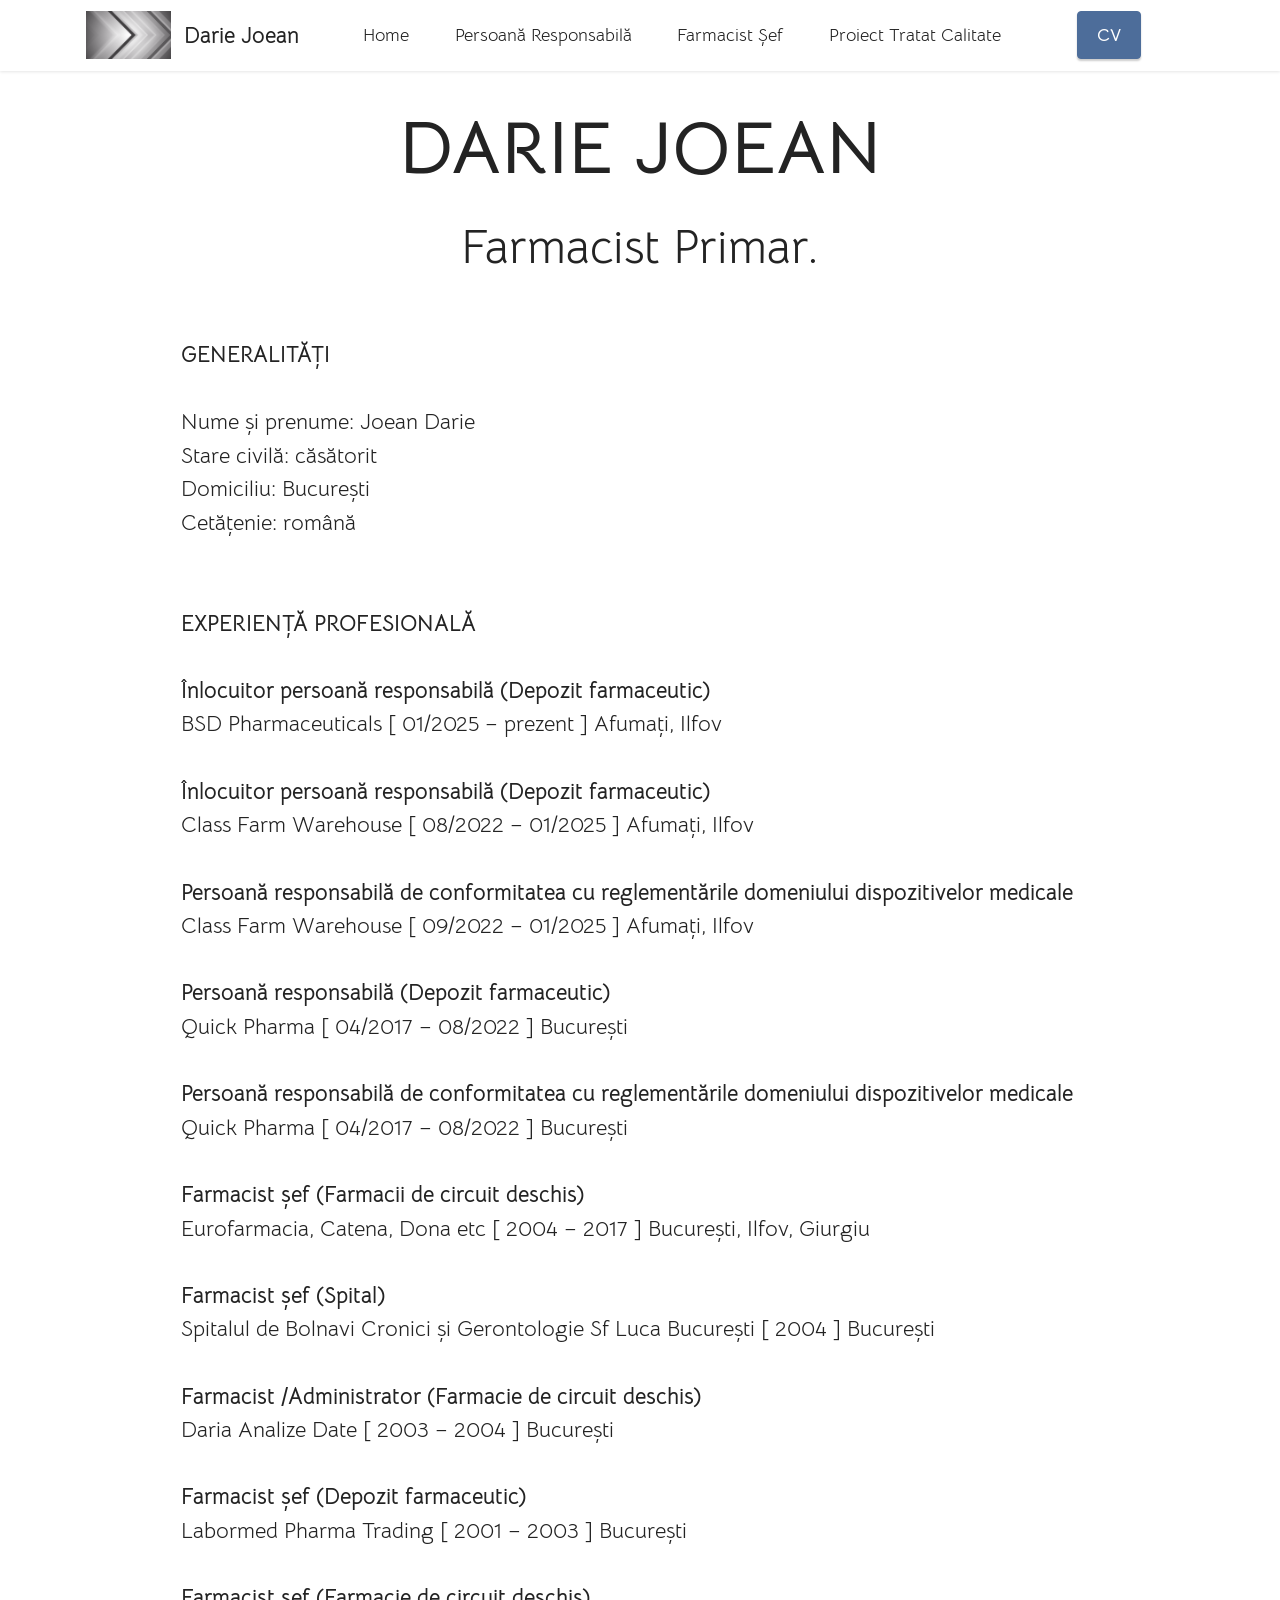
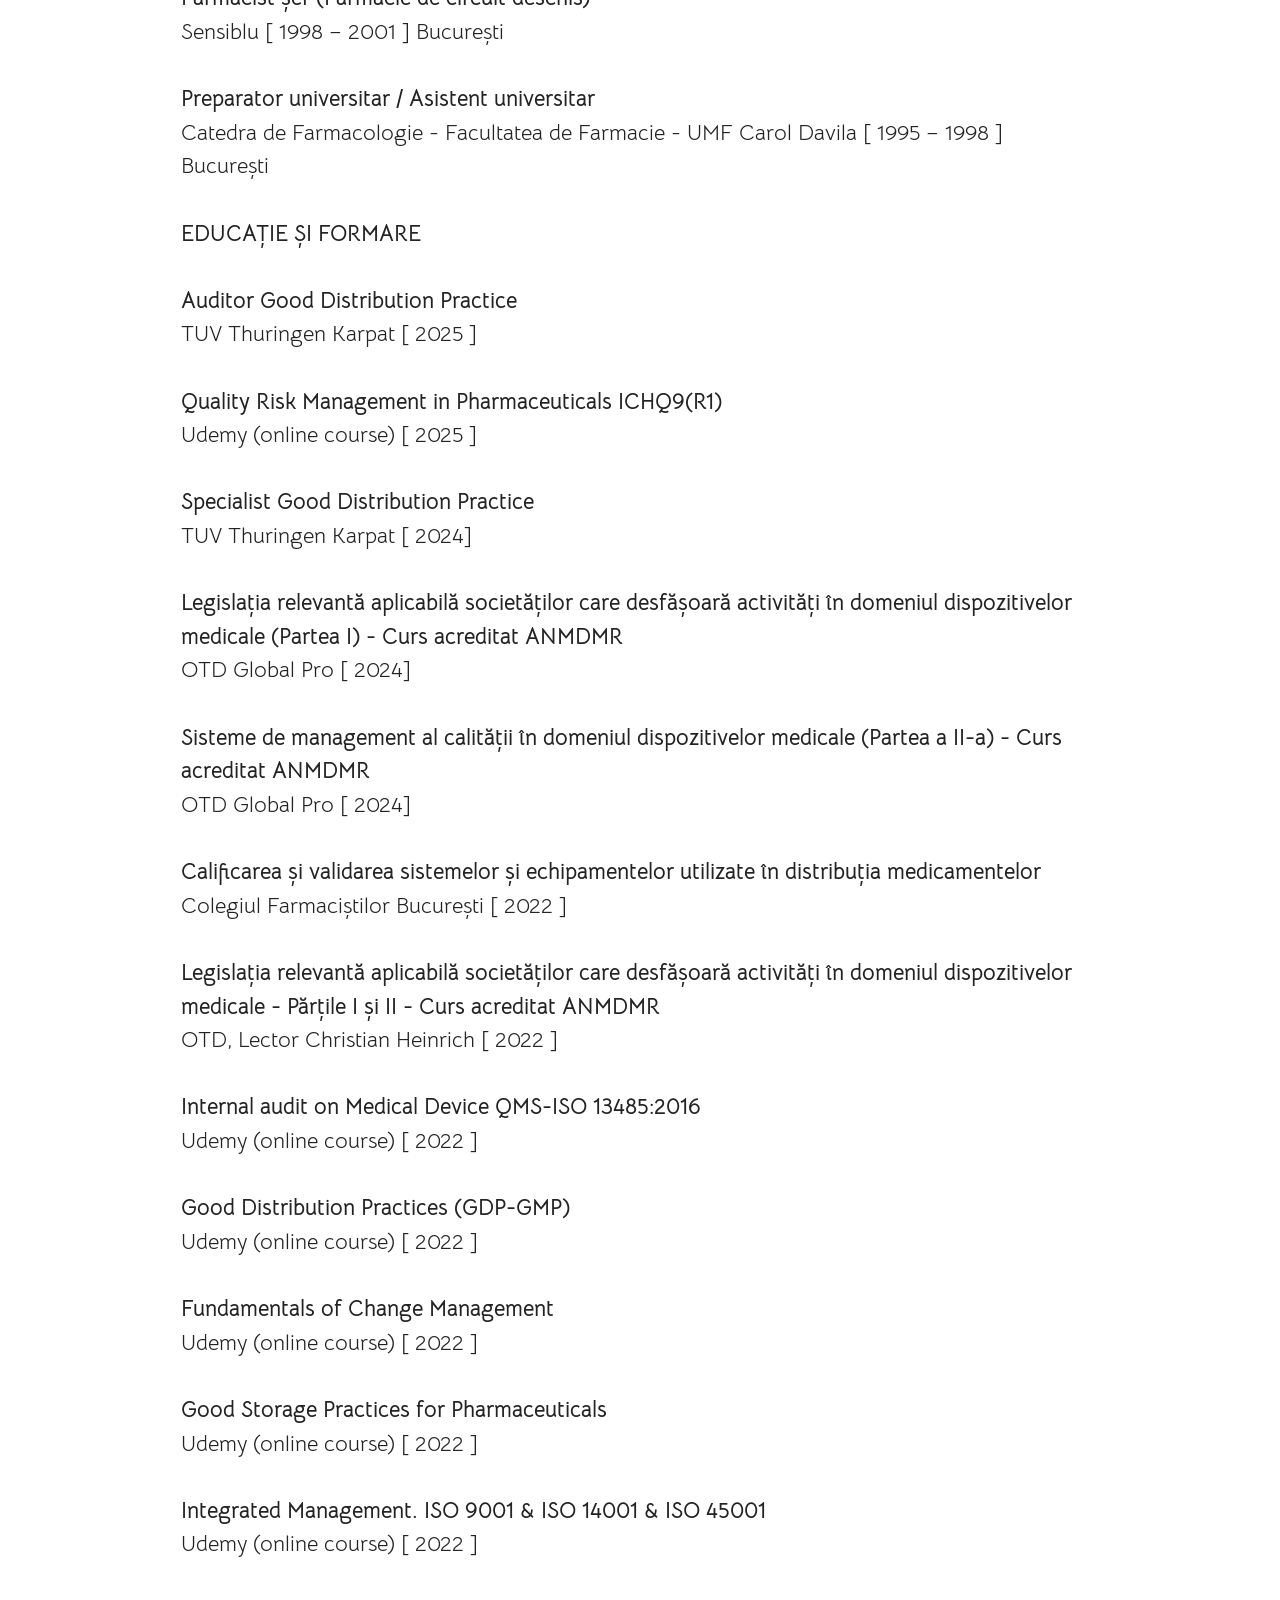
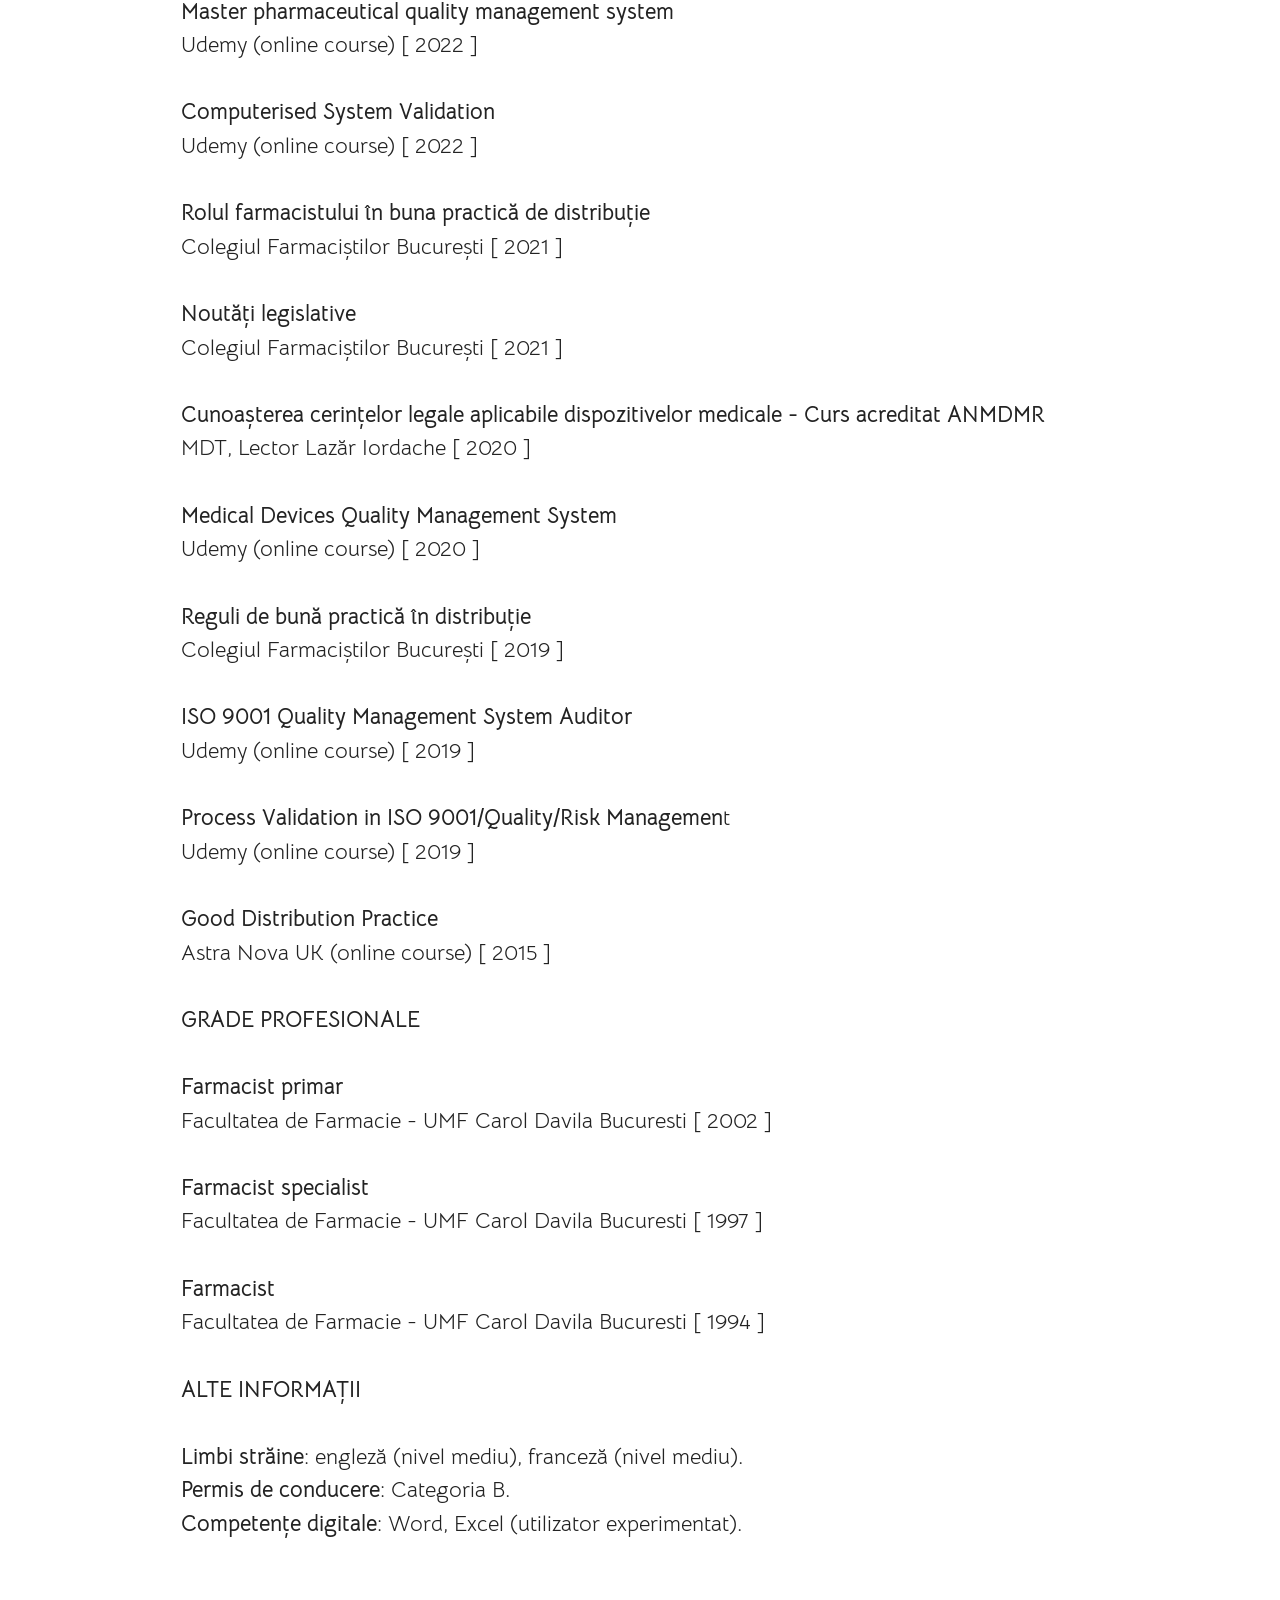
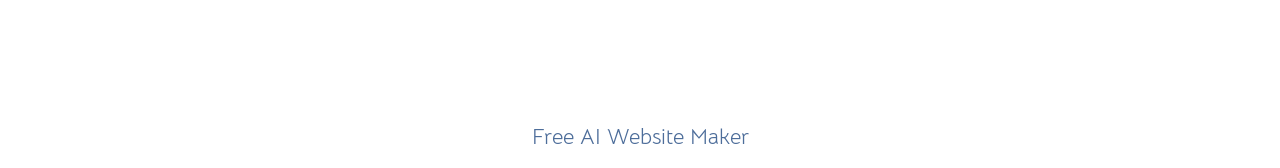
==== page1.html @ 4b8b5a0a "First First" ====
<!DOCTYPE html>
<html  >
<head>
  <!-- Site made with Mobirise Website Builder v6.1.12, https://mobirise.com -->
  <meta charset="UTF-8">
  <meta http-equiv="X-UA-Compatible" content="IE=edge">
  <meta name="generator" content="Mobirise v6.1.12, mobirise.com">
  <meta name="viewport" content="width=device-width, initial-scale=1, minimum-scale=1">
  <link rel="shortcut icon" href="assets/images/mbr-96x54.png" type="image/x-icon">
  <meta name="description" content="">
  
  
  <title>CV</title>
  <link rel="stylesheet" href="assets/bootstrap/css/bootstrap.min.css">
  <link rel="stylesheet" href="assets/dropdown/css/style.css">
  <link rel="stylesheet" href="assets/socicon/css/styles.css">
  <link rel="stylesheet" href="assets/theme/css/style.css">
  <link rel="preload" href="https://fonts.googleapis.com/css?family=Bellota+Text:300,300i,400,400i,700,700i&display=swap" as="style" onload="this.onload=null;this.rel='stylesheet'">
  <noscript><link rel="stylesheet" href="https://fonts.googleapis.com/css?family=Bellota+Text:300,300i,400,400i,700,700i&display=swap"></noscript>
  <link rel="preload" as="style" href="assets/mobirise/css/mbr-additional.css?v=Cyj0WI"><link rel="stylesheet" href="assets/mobirise/css/mbr-additional.css?v=Cyj0WI" type="text/css">

  
  
  
</head>
<body>
  
  <section data-bs-version="5.1" class="menu menu2 cid-vv7eP4vRnq" once="menu" id="menu2-8">
    
    <nav class="navbar navbar-dropdown navbar-fixed-top navbar-expand-lg">
        <div class="container">
            <div class="navbar-brand">
                <span class="navbar-logo">
                    <a href="https://mobiri.se">
                        <img src="assets/images/mbr-96x54.png" alt="Mobirise Website Builder" style="height: 3rem;">
                    </a>
                </span>
                <span class="navbar-caption-wrap"><a class="navbar-caption text-black display-7" href="https://mobiri.se">Darie Joean</a></span>
            </div>
            <button class="navbar-toggler" type="button" data-toggle="collapse" data-bs-toggle="collapse" data-target="#navbarSupportedContent" data-bs-target="#navbarSupportedContent" aria-controls="navbarNavAltMarkup" aria-expanded="false" aria-label="Toggle navigation">
                <div class="hamburger">
                    <span></span>
                    <span></span>
                    <span></span>
                    <span></span>
                </div>
            </button>
            <div class="collapse navbar-collapse" id="navbarSupportedContent">
                <ul class="navbar-nav nav-dropdown" data-app-modern-menu="true"><li class="nav-item"><a class="nav-link link text-black text-primary display-4" href="index.html">Home</a></li>
                    <li class="nav-item"><a class="nav-link link text-black text-primary display-4" href="page2.html">Persoană Responsabilă</a></li>
                    <li class="nav-item"><a class="nav-link link text-black text-primary display-4" href="page3.html">Farmacist Șef</a>
                    </li><li class="nav-item"><a class="nav-link link text-black show text-primary display-4" href="page4.html" aria-expanded="true">Proiect Tratat Calitate</a></li></ul>
                
                <div class="navbar-buttons mbr-section-btn"><a class="btn btn-primary display-4" href="page1.html" target="_blank">CV</a></div>
            </div>
        </div>
    </nav>
</section>

<section data-bs-version="5.1" class="content4 cid-vv761hhVxN" id="content4-0">
    

    
    
    <div class="container">
        <div class="row justify-content-center">
            <div class="title col-md-12 col-lg-10">
                <h3 class="mbr-section-title mbr-fonts-style align-center mb-4 display-1">
                    <strong>DARIE JOEAN</strong></h3>
                <h4 class="mbr-section-subtitle align-center mbr-fonts-style mb-4 display-2">Farmacist Primar.
                </h4>
                
            </div>
        </div>
    </div>
</section>

<section data-bs-version="5.1" class="content5 cid-vv76z92a1S" id="content5-2">
    
    <div class="container">
        <div class="row justify-content-center">
            <div class="col-md-12 col-lg-10">
                
                
                <p class="mbr-text mbr-fonts-style display-7"><strong>GENERALITĂȚI
</strong><br>
<br>Nume și prenume: Joean Darie
<br>Stare civilă: căsătorit
<br>Domiciliu: București
<br>Cetățenie: română
<br>
<br>
<br><strong>EXPERIENȚĂ PROFESIONALĂ
</strong><br>
<br><strong>Înlocuitor persoană responsabilă (Depozit farmaceutic)
</strong><br>       BSD Pharmaceuticals [ 01/2025 – prezent ] Afumați, Ilfov
<br>
<br><strong>Înlocuitor persoană responsabilă (Depozit farmaceutic)
</strong><br>       Class Farm Warehouse [ 08/2022 – 01/2025 ] Afumați, Ilfov
<br>
<br><strong>Persoană responsabilă de conformitatea cu reglementările domeniului dispozitivelor medicale
</strong><br>       Class Farm Warehouse [ 09/2022 – 01/2025 ] Afumați, Ilfov
<br>
<br><strong>Persoană responsabilă (Depozit farmaceutic)
</strong><br>       Quick Pharma [ 04/2017 – 08/2022 ] București
<br>
<br><strong>Persoană responsabilă de conformitatea cu reglementările domeniului dispozitivelor medicale
</strong><br>       Quick Pharma [ 04/2017 – 08/2022 ] București
<br>
<br><strong>Farmacist șef (Farmacii de circuit deschis)
</strong><br>       Eurofarmacia, Catena, Dona etc [ 2004 – 2017 ] București, Ilfov, Giurgiu
<br>
<br><strong>Farmacist șef (Spital)
</strong><br>       Spitalul de Bolnavi Cronici și Gerontologie Sf Luca București [ 2004 ] București
<br>
<br><strong>Farmacist /Administrator (Farmacie de circuit deschis)
</strong><br>       Daria Analize Date [ 2003 – 2004 ] București
<br>
<br><strong>Farmacist șef (Depozit farmaceutic)
</strong><br>       Labormed Pharma Trading [ 2001 – 2003 ] București
<br>
<br><strong>Farmacist șef (Farmacie de circuit deschis)
</strong><br>       Sensiblu [ 1998 – 2001 ] București
<br>
<br><strong>Preparator universitar / Asistent universitar
</strong><br>       Catedra de Farmacologie - Facultatea de Farmacie - UMF Carol Davila [ 1995 – 1998 ]
<br>       București
<br>
<br><strong>EDUCAȚIE ȘI FORMARE
</strong><br>
<br><strong>Auditor Good Distribution Practice
</strong><br>       TUV Thuringen Karpat [ 2025 ]
<br>
<br><strong>Quality Risk Management in Pharmaceuticals ICHQ9(R1)
</strong><br>       Udemy (online course) [ 2025 ]
<br>
<br><strong>Specialist Good Distribution Practice
</strong><br>       TUV Thuringen Karpat [ 2024]
<br>
<br><strong>Legislația relevantă aplicabilă societăților care desfășoară activități în domeniul dispozitivelor medicale (Partea I) - Curs acreditat ANMDMR
</strong><br>       OTD Global Pro [ 2024]
<br>
<br><strong>Sisteme de management al calității în domeniul dispozitivelor medicale (Partea a II-a) - Curs acreditat ANMDMR
</strong><br>       OTD Global Pro [ 2024]
<br>
<br><strong>Calificarea și validarea sistemelor și echipamentelor utilizate în distribuția medicamentelor
</strong><br>       Colegiul Farmaciștilor București [ 2022 ]
<br>
<br><strong>Legislația relevantă aplicabilă societăților care desfășoară activități în domeniul dispozitivelor medicale - Părțile I și II - Curs acreditat ANMDMR
</strong><br>       OTD, Lector Christian Heinrich [ 2022 ]
<br>
<br><strong>Internal audit on Medical Device QMS-ISO 13485:2016
</strong><br>       Udemy (online course) [ 2022 ]
<br>
<br><strong>Good Distribution Practices (GDP-GMP)
</strong><br>       Udemy (online course) [ 2022 ]
<br>
<br><strong>Fundamentals of Change Management
</strong><br>       Udemy (online course) [ 2022 ]
<br>
<br><strong>Good Storage Practices for Pharmaceuticals
</strong><br>       Udemy (online course) [ 2022 ]
<br>
<br><strong>Integrated Management. ISO 9001 &amp; ISO 14001 &amp; ISO 45001
</strong><br>       Udemy (online course) [ 2022 ]
<br>
<br><strong>Master pharmaceutical quality management system
</strong><br>       Udemy (online course) [ 2022 ]
<br>
<br><strong>Computerised System Validation
</strong><br>       Udemy (online course) [ 2022 ]
<br>
<br><strong>Rolul farmacistului în buna practică de distribuție
</strong><br>       Colegiul Farmaciștilor București [ 2021 ]
<br>
<br><strong>Noutăți legislative
</strong><br>       Colegiul Farmaciștilor București [ 2021 ]
<br>
<br><strong>Cunoașterea cerințelor legale aplicabile dispozitivelor medicale - Curs acreditat ANMDMR
</strong><br>       MDT, Lector Lazăr Iordache [ 2020 ]
<br>
<br><strong>Medical Devices Quality Management System
</strong><br>       Udemy (online course) [ 2020 ]
<br>
<br><strong>Reguli de bună practică în distribuție
</strong><br>       Colegiul Farmaciștilor București [ 2019 ]
<br>
<br><strong>ISO 9001 Quality Management System Auditor
</strong><br>       Udemy (online course) [ 2019 ]
<br>
<br><strong>Process Validation in ISO 9001/Quality/Risk Managemen</strong>t
<br>       Udemy (online course) [ 2019 ]
<br>
<br><strong>Good Distribution Practice
</strong><br>       Astra Nova UK (online course) [ 2015 ]
<br>
<br><strong>GRADE PROFESIONALE
</strong><br>
<br><strong>Farmacist primar</strong><br>       Facultatea de Farmacie - UMF Carol Davila Bucuresti [ 2002 ]
<br>
<br><strong>Farmacist specialist</strong><br>       Facultatea de Farmacie - UMF Carol Davila Bucuresti [ 1997 ]
<br>
<br><strong>Farmacist
</strong><br>       Facultatea de Farmacie - UMF Carol Davila Bucuresti [ 1994 ]
<br>
<br><strong>ALTE INFORMAȚII
</strong><br>
<br><strong>Limbi străine</strong>: engleză (nivel mediu), franceză (nivel mediu).
<br><strong>Permis de conducere</strong>: Categoria B.
<br><strong>Competențe digitale</strong>: Word, Excel (utilizator experimentat).
<br>
<br>
<br></p>
            </div>
        </div>
    </div>
</section><section class="display-7" style="padding: 0;align-items: center;justify-content: center;flex-wrap: wrap;    align-content: center;display: flex;position: relative;height: 4rem;"><a href="https://mobiri.se/97171" style="flex: 1 1;height: 4rem;position: absolute;width: 100%;z-index: 1;"><img alt="" style="height: 4rem;" src="[data-uri]"></a><p style="margin: 0;text-align: center;" class="display-7">&#8204;</p><a style="z-index:1" href="https://mobirise.com/builder/ai-website-maker.html">Free AI Website Maker</a></section><script src="assets/bootstrap/js/bootstrap.bundle.min.js"></script>  <script src="assets/smoothscroll/smooth-scroll.js"></script>  <script src="assets/ytplayer/index.js"></script>  <script src="assets/dropdown/js/navbar-dropdown.js"></script>  <script src="assets/theme/js/script.js"></script>  
  
  
</body>
</html>
---- assets/dropdown/css/style.css ----
.navbar-dropdown {
  left: 0;
  padding: 0;
  position: absolute;
  right: 0;
  top: 0;
  transition: all 0.45s ease;
  z-index: 1030;
  background: #282828; }
  .navbar-dropdown .navbar-logo {
    margin-right: 0.8rem;
    transition: margin 0.3s ease-in-out;
    vertical-align: middle; }
    .navbar-dropdown .navbar-logo img {
      height: 3.125rem;
      transition: all 0.3s ease-in-out; }
    .navbar-dropdown .navbar-logo.mbr-iconfont {
      font-size: 3.125rem;
      line-height: 3.125rem; }
  .navbar-dropdown .navbar-caption {
    font-weight: 700;
    white-space: normal;
    vertical-align: -4px;
    line-height: 3.125rem !important; }
    .navbar-dropdown .navbar-caption, .navbar-dropdown .navbar-caption:hover {
      color: inherit;
      text-decoration: none; }
  .navbar-dropdown .mbr-iconfont + .navbar-caption {
    vertical-align: -1px; }
  .navbar-dropdown.navbar-fixed-top {
    position: fixed; }
  .navbar-dropdown .navbar-brand span {
    vertical-align: -4px; }
  .navbar-dropdown.bg-color.transparent {
    background: none; }
  .navbar-dropdown.navbar-short .navbar-brand {
    padding: 0.625rem 0; }
    .navbar-dropdown.navbar-short .navbar-brand span {
      vertical-align: -1px; }
  .navbar-dropdown.navbar-short .navbar-caption {
    line-height: 2.375rem !important;
    vertical-align: -2px; }
  .navbar-dropdown.navbar-short .navbar-logo {
    margin-right: 0.5rem; }
    .navbar-dropdown.navbar-short .navbar-logo img {
      height: 2.375rem; }
    .navbar-dropdown.navbar-short .navbar-logo.mbr-iconfont {
      font-size: 2.375rem;
      line-height: 2.375rem; }
  .navbar-dropdown.navbar-short .mbr-table-cell {
    height: 3.625rem; }
  .navbar-dropdown .navbar-close {
    left: 0.6875rem;
    position: fixed;
    top: 0.75rem;
    z-index: 1000; }
  .navbar-dropdown .hamburger-icon {
    content: "";
    display: inline-block;
    vertical-align: middle;
    width: 16px;
    -webkit-box-shadow: 0 -6px 0 1px #282828,0 0 0 1px #282828,0 6px 0 1px #282828;
    -moz-box-shadow: 0 -6px 0 1px #282828,0 0 0 1px #282828,0 6px 0 1px #282828;
    box-shadow: 0 -6px 0 1px #282828,0 0 0 1px #282828,0 6px 0 1px #282828; }

.dropdown-menu .dropdown-toggle[data-toggle="dropdown-submenu"]::after {
  border-bottom: 0.35em solid transparent;
  border-left: 0.35em solid;
  border-right: 0;
  border-top: 0.35em solid transparent;
  margin-left: 0.3rem; }

.dropdown-menu .dropdown-item:focus {
  outline: 0; }

.nav-dropdown {
  font-size: 0.75rem;
  font-weight: 500;
  height: auto !important; }
  .nav-dropdown .nav-btn {
    padding-left: 1rem; }
  .nav-dropdown .link {
    margin: .667em 1.667em;
    font-weight: 500;
    padding: 0;
    transition: color .2s ease-in-out; }
    .nav-dropdown .link.dropdown-toggle {
      margin-right: 2.583em; }
      .nav-dropdown .link.dropdown-toggle::after {
        margin-left: .25rem;
        border-top: 0.35em solid;
        border-right: 0.35em solid transparent;
        border-left: 0.35em solid transparent;
        border-bottom: 0; }
      .nav-dropdown .link.dropdown-toggle[aria-expanded="true"] {
        margin: 0;
        padding: 0.667em 3.263em  0.667em 1.667em; }
  .nav-dropdown .link::after,
  .nav-dropdown .dropdown-item::after {
    color: inherit; }
  .nav-dropdown .btn {
    font-size: 0.75rem;
    font-weight: 700;
    letter-spacing: 0;
    margin-bottom: 0;
    padding-left: 1.25rem;
    padding-right: 1.25rem; }
  .nav-dropdown .dropdown-menu {
    border-radius: 0;
    border: 0;
    left: 0;
    margin: 0;
    padding-bottom: 1.25rem;
    padding-top: 1.25rem;
    position: relative; }
  .nav-dropdown .dropdown-submenu {
    margin-left: 0.125rem;
    top: 0; }
  .nav-dropdown .dropdown-item {
    font-weight: 500;
    line-height: 2;
    padding: 0.3846em 4.615em 0.3846em 1.5385em;
    position: relative;
    transition: color .2s ease-in-out, background-color .2s ease-in-out; }
    .nav-dropdown .dropdown-item::after {
      margin-top: -0.3077em;
      position: absolute;
      right: 1.1538em;
      top: 50%; }
    .nav-dropdown .dropdown-item:focus, .nav-dropdown .dropdown-item:hover {
      background: none; }

@media (max-width: 767px) {
  .nav-dropdown.navbar-toggleable-sm {
    bottom: 0;
    display: none;
    left: 0;
    overflow-x: hidden;
    position: fixed;
    top: 0;
    transform: translateX(-100%);
    -ms-transform: translateX(-100%);
    -webkit-transform: translateX(-100%);
    width: 18.75rem;
    z-index: 999; } }
.nav-dropdown.navbar-toggleable-xl {
  bottom: 0;
  display: none;
  left: 0;
  overflow-x: hidden;
  position: fixed;
  top: 0;
  transform: translateX(-100%);
  -ms-transform: translateX(-100%);
  -webkit-transform: translateX(-100%);
  width: 18.75rem;
  z-index: 999; }

.nav-dropdown-sm {
  display: block !important;
  overflow-x: hidden;
  overflow: auto;
  padding-top: 3.875rem; }
  .nav-dropdown-sm::after {
    content: "";
    display: block;
    height: 3rem;
    width: 100%; }
  .nav-dropdown-sm.collapse.in ~ .navbar-close {
    display: block !important; }
  .nav-dropdown-sm.collapsing, .nav-dropdown-sm.collapse.in {
    transform: translateX(0);
    -ms-transform: translateX(0);
    -webkit-transform: translateX(0);
    transition: all 0.25s ease-out;
    -webkit-transition: all 0.25s ease-out;
    background: #282828; }
  .nav-dropdown-sm.collapsing[aria-expanded="false"] {
    transform: translateX(-100%);
    -ms-transform: translateX(-100%);
    -webkit-transform: translateX(-100%); }
  .nav-dropdown-sm .nav-item {
    display: block;
    margin-left: 0 !important;
    padding-left: 0; }
  .nav-dropdown-sm .link,
  .nav-dropdown-sm .dropdown-item {
    border-top: 1px dotted rgba(255, 255, 255, 0.1);
    font-size: 0.8125rem;
    line-height: 1.6;
    margin: 0 !important;
    padding: 0.875rem 2.4rem 0.875rem 1.5625rem !important;
    position: relative;
    white-space: normal; }
    .nav-dropdown-sm .link:focus, .nav-dropdown-sm .link:hover,
    .nav-dropdown-sm .dropdown-item:focus,
    .nav-dropdown-sm .dropdown-item:hover {
      background: rgba(0, 0, 0, 0.2) !important;
      color: #c0a375; }
  .nav-dropdown-sm .nav-btn {
    position: relative;
    padding: 1.5625rem 1.5625rem 0 1.5625rem; }
    .nav-dropdown-sm .nav-btn::before {
      border-top: 1px dotted rgba(255, 255, 255, 0.1);
      content: "";
      left: 0;
      position: absolute;
      top: 0;
      width: 100%; }
    .nav-dropdown-sm .nav-btn + .nav-btn {
      padding-top: 0.625rem; }
      .nav-dropdown-sm .nav-btn + .nav-btn::before {
        display: none; }
  .nav-dropdown-sm .btn {
    padding: 0.625rem 0; }
  .nav-dropdown-sm .dropdown-toggle[data-toggle="dropdown-submenu"]::after {
    margin-left: .25rem;
    border-top: 0.35em solid;
    border-right: 0.35em solid transparent;
    border-left: 0.35em solid transparent;
    border-bottom: 0; }
  .nav-dropdown-sm .dropdown-toggle[data-toggle="dropdown-submenu"][aria-expanded="true"]::after {
    border-top: 0;
    border-right: 0.35em solid transparent;
    border-left: 0.35em solid transparent;
    border-bottom: 0.35em solid; }
  .nav-dropdown-sm .dropdown-menu {
    margin: 0;
    padding: 0;
    position: relative;
    top: 0;
    left: 0;
    width: 100%;
    border: 0;
    float: none;
    border-radius: 0;
    background: none; }
  .nav-dropdown-sm .dropdown-submenu {
    left: 100%;
    margin-left: 0.125rem;
    margin-top: -1.25rem;
    top: 0; }

.navbar-toggleable-sm .nav-dropdown .dropdown-menu {
  position: absolute; }

.navbar-toggleable-sm .nav-dropdown .dropdown-submenu {
  left: 100%;
  margin-left: 0.125rem;
  margin-top: -1.25rem;
  top: 0; }

.navbar-toggleable-sm.opened .nav-dropdown .dropdown-menu {
  position: relative; }

.navbar-toggleable-sm.opened .nav-dropdown .dropdown-submenu {
  left: 0;
  margin-left: 00rem;
  margin-top: 0rem;
  top: 0; }

.is-builder .nav-dropdown.collapsing {
  transition: none !important; }
---- assets/socicon/css/styles.css ----
@charset "UTF-8";

@font-face {
  font-family: 'Socicon';
  src:  url('../fonts/socicon.eot');
  src:  url('../fonts/socicon.eot?#iefix') format('embedded-opentype'),
    url('../fonts/socicon.woff2') format('woff2'),
    url('../fonts/socicon.ttf') format('truetype'),
    url('../fonts/socicon.woff') format('woff'),
    url('../fonts/socicon.svg#socicon') format('svg');
  font-weight: normal;
  font-style: normal;
  font-display: swap;
}

[data-icon]:before {
  font-family: "socicon" !important;
  content: attr(data-icon);
  font-style: normal !important;
  font-weight: normal !important;
  font-variant: normal !important;
  text-transform: none !important;
  speak: none;
  line-height: 1;
  -webkit-font-smoothing: antialiased;
  -moz-osx-font-smoothing: grayscale;
}

[class^="socicon-"], [class*=" socicon-"] {
  /* use !important to prevent issues with browser extensions that change fonts */
  font-family: 'Socicon' !important;
  speak: none;
  font-style: normal;
  font-weight: normal;
  font-variant: normal;
  text-transform: none;
  line-height: 1;

  /* Better Font Rendering =========== */
  -webkit-font-smoothing: antialiased;
  -moz-osx-font-smoothing: grayscale;
}

.socicon-500px:before {
  content: "\e000";
}
.socicon-8tracks:before {
  content: "\e001";
}
.socicon-airbnb:before {
  content: "\e002";
}
.socicon-alliance:before {
  content: "\e003";
}
.socicon-amazon:before {
  content: "\e004";
}
.socicon-amplement:before {
  content: "\e005";
}
.socicon-android:before {
  content: "\e006";
}
.socicon-angellist:before {
  content: "\e007";
}
.socicon-apple:before {
  content: "\e008";
}
.socicon-appnet:before {
  content: "\e009";
}
.socicon-baidu:before {
  content: "\e00a";
}
.socicon-bandcamp:before {
  content: "\e00b";
}
.socicon-battlenet:before {
  content: "\e00c";
}
.socicon-mixer:before {
  content: "\e00d";
}
.socicon-bebee:before {
  content: "\e00e";
}
.socicon-bebo:before {
  content: "\e00f";
}
.socicon-behance:before {
  content: "\e010";
}
.socicon-blizzard:before {
  content: "\e011";
}
.socicon-blogger:before {
  content: "\e012";
}
.socicon-buffer:before {
  content: "\e013";
}
.socicon-chrome:before {
  content: "\e014";
}
.socicon-coderwall:before {
  content: "\e015";
}
.socicon-curse:before {
  content: "\e016";
}
.socicon-dailymotion:before {
  content: "\e017";
}
.socicon-deezer:before {
  content: "\e018";
}
.socicon-delicious:before {
  content: "\e019";
}
.socicon-deviantart:before {
  content: "\e01a";
}
.socicon-diablo:before {
  content: "\e01b";
}
.socicon-digg:before {
  content: "\e01c";
}
.socicon-discord:before {
  content: "\e01d";
}
.socicon-disqus:before {
  content: "\e01e";
}
.socicon-douban:before {
  content: "\e01f";
}
.socicon-draugiem:before {
  content: "\e020";
}
.socicon-dribbble:before {
  content: "\e021";
}
.socicon-drupal:before {
  content: "\e022";
}
.socicon-ebay:before {
  content: "\e023";
}
.socicon-ello:before {
  content: "\e024";
}
.socicon-endomodo:before {
  content: "\e025";
}
.socicon-envato:before {
  content: "\e026";
}
.socicon-etsy:before {
  content: "\e027";
}
.socicon-facebook:before {
  content: "\e028";
}
.socicon-feedburner:before {
  content: "\e029";
}
.socicon-filmweb:before {
  content: "\e02a";
}
.socicon-firefox:before {
  content: "\e02b";
}
.socicon-flattr:before {
  content: "\e02c";
}
.socicon-flickr:before {
  content: "\e02d";
}
.socicon-formulr:before {
  content: "\e02e";
}
.socicon-forrst:before {
  content: "\e02f";
}
.socicon-foursquare:before {
  content: "\e030";
}
.socicon-friendfeed:before {
  content: "\e031";
}
.socicon-github:before {
  content: "\e032";
}
.socicon-goodreads:before {
  content: "\e033";
}
.socicon-google:before {
  content: "\e034";
}
.socicon-googlescholar:before {
  content: "\e035";
}
.socicon-googlegroups:before {
  content: "\e036";
}
.socicon-googlephotos:before {
  content: "\e037";
}
.socicon-googleplus:before {
  content: "\e038";
}
.socicon-grooveshark:before {
  content: "\e039";
}
.socicon-hackerrank:before {
  content: "\e03a";
}
.socicon-hearthstone:before {
  content: "\e03b";
}
.socicon-hellocoton:before {
  content: "\e03c";
}
.socicon-heroes:before {
  content: "\e03d";
}
.socicon-smashcast:before {
  content: "\e03e";
}
.socicon-horde:before {
  content: "\e03f";
}
.socicon-houzz:before {
  content: "\e040";
}
.socicon-icq:before {
  content: "\e041";
}
.socicon-identica:before {
  content: "\e042";
}
.socicon-imdb:before {
  content: "\e043";
}
.socicon-instagram:before {
  content: "\e044";
}
.socicon-issuu:before {
  content: "\e045";
}
.socicon-istock:before {
  content: "\e046";
}
.socicon-itunes:before {
  content: "\e047";
}
.socicon-keybase:before {
  content: "\e048";
}
.socicon-lanyrd:before {
  content: "\e049";
}
.socicon-lastfm:before {
  content: "\e04a";
}
.socicon-line:before {
  content: "\e04b";
}
.socicon-linkedin:before {
  content: "\e04c";
}
.socicon-livejournal:before {
  content: "\e04d";
}
.socicon-lyft:before {
  content: "\e04e";
}
.socicon-macos:before {
  content: "\e04f";
}
.socicon-mail:before {
  content: "\e050";
}
.socicon-medium:before {
  content: "\e051";
}
.socicon-meetup:before {
  content: "\e052";
}
.socicon-mixcloud:before {
  content: "\e053";
}
.socicon-modelmayhem:before {
  content: "\e054";
}
.socicon-mumble:before {
  content: "\e055";
}
.socicon-myspace:before {
  content: "\e056";
}
.socicon-newsvine:before {
  content: "\e057";
}
.socicon-nintendo:before {
  content: "\e058";
}
.socicon-npm:before {
  content: "\e059";
}
.socicon-odnoklassniki:before {
  content: "\e05a";
}
.socicon-openid:before {
  content: "\e05b";
}
.socicon-opera:before {
  content: "\e05c";
}
.socicon-outlook:before {
  content: "\e05d";
}
.socicon-overwatch:before {
  content: "\e05e";
}
.socicon-patreon:before {
  content: "\e05f";
}
.socicon-paypal:before {
  content: "\e060";
}
.socicon-periscope:before {
  content: "\e061";
}
.socicon-persona:before {
  content: "\e062";
}
.socicon-pinterest:before {
  content: "\e063";
}
.socicon-play:before {
  content: "\e064";
}
.socicon-player:before {
  content: "\e065";
}
.socicon-playstation:before {
  content: "\e066";
}
.socicon-pocket:before {
  content: "\e067";
}
.socicon-qq:before {
  content: "\e068";
}
.socicon-quora:before {
  content: "\e069";
}
.socicon-raidcall:before {
  content: "\e06a";
}
.socicon-ravelry:before {
  content: "\e06b";
}
.socicon-reddit:before {
  content: "\e06c";
}
.socicon-renren:before {
  content: "\e06d";
}
.socicon-researchgate:before {
  content: "\e06e";
}
.socicon-residentadvisor:before {
  content: "\e06f";
}
.socicon-reverbnation:before {
  content: "\e070";
}
.socicon-rss:before {
  content: "\e071";
}
.socicon-sharethis:before {
  content: "\e072";
}
.socicon-skype:before {
  content: "\e073";
}
.socicon-slideshare:before {
  content: "\e074";
}
.socicon-smugmug:before {
  content: "\e075";
}
.socicon-snapchat:before {
  content: "\e076";
}
.socicon-songkick:before {
  content: "\e077";
}
.socicon-soundcloud:before {
  content: "\e078";
}
.socicon-spotify:before {
  content: "\e079";
}
.socicon-stackexchange:before {
  content: "\e07a";
}
.socicon-stackoverflow:before {
  content: "\e07b";
}
.socicon-starcraft:before {
  content: "\e07c";
}
.socicon-stayfriends:before {
  content: "\e07d";
}
.socicon-steam:before {
  content: "\e07e";
}
.socicon-storehouse:before {
  content: "\e07f";
}
.socicon-strava:before {
  content: "\e080";
}
.socicon-streamjar:before {
  content: "\e081";
}
.socicon-stumbleupon:before {
  content: "\e082";
}
.socicon-swarm:before {
  content: "\e083";
}
.socicon-teamspeak:before {
  content: "\e084";
}
.socicon-teamviewer:before {
  content: "\e085";
}
.socicon-technorati:before {
  content: "\e086";
}
.socicon-telegram:before {
  content: "\e087";
}
.socicon-tripadvisor:before {
  content: "\e088";
}
.socicon-tripit:before {
  content: "\e089";
}
.socicon-triplej:before {
  content: "\e08a";
}
.socicon-tumblr:before {
  content: "\e08b";
}
.socicon-twitch:before {
  content: "\e08c";
}
.socicon-twitter:before {
  content: "\e08d";
}
.socicon-uber:before {
  content: "\e08e";
}
.socicon-ventrilo:before {
  content: "\e08f";
}
.socicon-viadeo:before {
  content: "\e090";
}
.socicon-viber:before {
  content: "\e091";
}
.socicon-viewbug:before {
  content: "\e092";
}
.socicon-vimeo:before {
  content: "\e093";
}
.socicon-vine:before {
  content: "\e094";
}
.socicon-vkontakte:before {
  content: "\e095";
}
.socicon-warcraft:before {
  content: "\e096";
}
.socicon-wechat:before {
  content: "\e097";
}
.socicon-weibo:before {
  content: "\e098";
}
.socicon-whatsapp:before {
  content: "\e099";
}
.socicon-wikipedia:before {
  content: "\e09a";
}
.socicon-windows:before {
  content: "\e09b";
}
.socicon-wordpress:before {
  content: "\e09c";
}
.socicon-wykop:before {
  content: "\e09d";
}
.socicon-xbox:before {
  content: "\e09e";
}
.socicon-xing:before {
  content: "\e09f";
}
.socicon-yahoo:before {
  content: "\e0a0";
}
.socicon-yammer:before {
  content: "\e0a1";
}
.socicon-yandex:before {
  content: "\e0a2";
}
.socicon-yelp:before {
  content: "\e0a3";
}
.socicon-younow:before {
  content: "\e0a4";
}
.socicon-youtube:before {
  content: "\e0a5";
}
.socicon-zapier:before {
  content: "\e0a6";
}
.socicon-zerply:before {
  content: "\e0a7";
}
.socicon-zomato:before {
  content: "\e0a8";
}
.socicon-zynga:before {
  content: "\e0a9";
}
.socicon-bluesky:before {
  content: "\e0aa";
}
.socicon-threads:before {
  content: "\e0ab";
}
.socicon-spreadshirt:before {
  content: "\e901";
}
.socicon-gamejolt:before {
  content: "\e902";
}
.socicon-trello:before {
  content: "\e903";
}
.socicon-tunein:before {
  content: "\e904";
}
.socicon-bloglovin:before {
  content: "\e905";
}
.socicon-gamewisp:before {
  content: "\e906";
}
.socicon-messenger:before {
  content: "\e907";
}
.socicon-pandora:before {
  content: "\e908";
}
.socicon-augment:before {
  content: "\e909";
}
.socicon-bitbucket:before {
  content: "\e90a";
}
.socicon-fyuse:before {
  content: "\e90b";
}
.socicon-yt-gaming:before {
  content: "\e90c";
}
.socicon-sketchfab:before {
  content: "\e90d";
}
.socicon-mobcrush:before {
  content: "\e90e";
}
.socicon-microsoft:before {
  content: "\e90f";
}
.socicon-realtor:before {
  content: "\e910";
}
.socicon-tidal:before {
  content: "\e911";
}
.socicon-qobuz:before {
  content: "\e912";
}
.socicon-natgeo:before {
  content: "\e913";
}
.socicon-mastodon:before {
  content: "\e914";
}
.socicon-unsplash:before {
  content: "\e915";
}
.socicon-homeadvisor:before {
  content: "\e916";
}
.socicon-angieslist:before {
  content: "\e917";
}
.socicon-codepen:before {
  content: "\e918";
}
.socicon-slack:before {
  content: "\e919";
}
.socicon-openaigym:before {
  content: "\e91a";
}
.socicon-logmein:before {
  content: "\e91b";
}
.socicon-fiverr:before {
  content: "\e91c";
}
.socicon-gotomeeting:before {
  content: "\e91d";
}
.socicon-aliexpress:before {
  content: "\e91e";
}
.socicon-guru:before {
  content: "\e91f";
}
.socicon-appstore:before {
  content: "\e920";
}
.socicon-homes:before {
  content: "\e921";
}
.socicon-zoom:before {
  content: "\e922";
}
.socicon-alibaba:before {
  content: "\e923";
}
.socicon-craigslist:before {
  content: "\e924";
}
.socicon-wix:before {
  content: "\e925";
}
.socicon-redfin:before {
  content: "\e926";
}
.socicon-googlecalendar:before {
  content: "\e927";
}
.socicon-shopify:before {
  content: "\e928";
}
.socicon-freelancer:before {
  content: "\e929";
}
.socicon-seedrs:before {
  content: "\e92a";
}
.socicon-bing:before {
  content: "\e92b";
}
.socicon-doodle:before {
  content: "\e92c";
}
.socicon-bonanza:before {
  content: "\e92d";
}
.socicon-squarespace:before {
  content: "\e92e";
}
.socicon-toptal:before {
  content: "\e92f";
}
.socicon-gust:before {
  content: "\e930";
}
.socicon-ask:before {
  content: "\e931";
}
.socicon-trulia:before {
  content: "\e932";
}
.socicon-loomly:before {
  content: "\e933";
}
.socicon-ghost:before {
  content: "\e934";
}
.socicon-upwork:before {
  content: "\e935";
}
.socicon-fundable:before {
  content: "\e936";
}
.socicon-booking:before {
  content: "\e937";
}
.socicon-googlemaps:before {
  content: "\e938";
}
.socicon-zillow:before {
  content: "\e939";
}
.socicon-niconico:before {
  content: "\e93a";
}
.socicon-toneden:before {
  content: "\e93b";
}
.socicon-crunchbase:before {
  content: "\e93c";
}
.socicon-homefy:before {
  content: "\e93d";
}
.socicon-calendly:before {
  content: "\e93e";
}
.socicon-livemaster:before {
  content: "\e93f";
}
.socicon-udemy:before {
  content: "\e940";
}
.socicon-codered:before {
  content: "\e941";
}
.socicon-origin:before {
  content: "\e942";
}
.socicon-nextdoor:before {
  content: "\e943";
}
.socicon-portfolio:before {
  content: "\e944";
}
.socicon-instructables:before {
  content: "\e945";
}
.socicon-gitlab:before {
  content: "\e946";
}
.socicon-hackernews:before {
  content: "\e947";
}
.socicon-smashwords:before {
  content: "\e948";
}
.socicon-kobo:before {
  content: "\e949";
}
.socicon-bookbub:before {
  content: "\e94a";
}
.socicon-mailru:before {
  content: "\e94b";
}
.socicon-moddb:before {
  content: "\e94c";
}
.socicon-indiedb:before {
  content: "\e94d";
}
.socicon-traxsource:before {
  content: "\e94e";
}
.socicon-gamefor:before {
  content: "\e94f";
}
.socicon-pixiv:before {
  content: "\e950";
}
.socicon-myanimelist:before {
  content: "\e951";
}
.socicon-blackberry:before {
  content: "\e952";
}
.socicon-wickr:before {
  content: "\e953";
}
.socicon-spip:before {
  content: "\e954";
}
.socicon-napster:before {
  content: "\e955";
}
.socicon-beatport:before {
  content: "\e956";
}
.socicon-hackerone:before {
  content: "\e957";
}
.socicon-internet:before {
  content: "\e958";
}
.socicon-ubuntu:before {
  content: "\e959";
}
.socicon-artstation:before {
  content: "\e95a";
}
.socicon-invision:before {
  content: "\e95b";
}
.socicon-torial:before {
  content: "\e95c";
}
.socicon-collectorz:before {
  content: "\e95d";
}
.socicon-seenthis:before {
  content: "\e95e";
}
.socicon-googleplaymusic:before {
  content: "\e95f";
}
.socicon-debian:before {
  content: "\e960";
}
.socicon-filmfreeway:before {
  content: "\e961";
}
.socicon-gnome:before {
  content: "\e962";
}
.socicon-itchio:before {
  content: "\e963";
}
.socicon-jamendo:before {
  content: "\e964";
}
.socicon-mix:before {
  content: "\e965";
}
.socicon-sharepoint:before {
  content: "\e966";
}
.socicon-tinder:before {
  content: "\e967";
}
.socicon-windguru:before {
  content: "\e968";
}
.socicon-cdbaby:before {
  content: "\e969";
}
.socicon-elementaryos:before {
  content: "\e96a";
}
.socicon-stage32:before {
  content: "\e96b";
}
.socicon-tiktok:before {
  content: "\e96c";
}
.socicon-gitter:before {
  content: "\e96d";
}
.socicon-letterboxd:before {
  content: "\e96e";
}
.socicon-threema:before {
  content: "\e96f";
}
.socicon-splice:before {
  content: "\e970";
}
.socicon-metapop:before {
  content: "\e971";
}
.socicon-naver:before {
  content: "\e972";
}
.socicon-remote:before {
  content: "\e973";
}
.socicon-flipboard:before {
  content: "\e974";
}
.socicon-googlehangouts:before {
  content: "\e975";
}
.socicon-dlive:before {
  content: "\e976";
}
.socicon-vsco:before {
  content: "\e977";
}
.socicon-stitcher:before {
  content: "\e978";
}
.socicon-avvo:before {
  content: "\e979";
}
.socicon-redbubble:before {
  content: "\e97a";
}
.socicon-society6:before {
  content: "\e97b";
}
.socicon-zazzle:before {
  content: "\e97c";
}
.socicon-eitaa:before {
  content: "\e97d";
}
.socicon-soroush:before {
  content: "\e97e";
}
.socicon-bale:before {
  content: "\e97f";
}
---- assets/theme/css/style.css ----
@charset "UTF-8";
section {
  background-color: #ffffff;
}

body {
  font-style: normal;
  line-height: 1.5;
  font-weight: 400;
  color: #232323;
  position: relative;
}

button {
  background-color: transparent;
  border-color: transparent;
}

section,
.container,
.container-fluid {
  position: relative;
  word-wrap: break-word;
}

a.mbr-iconfont:hover {
  text-decoration: none;
}

.article .lead p,
.article .lead ul,
.article .lead ol,
.article .lead pre,
.article .lead blockquote {
  margin-bottom: 0;
}

a {
  font-style: normal;
  font-weight: 400;
  cursor: pointer;
}
a, a:hover {
  text-decoration: none;
}

.mbr-section-title {
  font-style: normal;
  line-height: 1.3;
}

.mbr-section-subtitle {
  line-height: 1.3;
}

.mbr-text {
  font-style: normal;
  line-height: 1.7;
}

h1,
h2,
h3,
h4,
h5,
h6,
.display-1,
.display-2,
.display-4,
.display-5,
.display-7,
span,
p,
a {
  line-height: 1;
  word-break: break-word;
  word-wrap: break-word;
  font-weight: 400;
}

b,
strong {
  font-weight: bold;
}

input:-webkit-autofill, input:-webkit-autofill:hover, input:-webkit-autofill:focus, input:-webkit-autofill:active {
  transition-delay: 9999s;
  -webkit-transition-property: background-color, color;
  transition-property: background-color, color;
}

textarea[type=hidden] {
  display: none;
}

section {
  background-position: 50% 50%;
  background-repeat: no-repeat;
  background-size: cover;
}
section .mbr-background-video,
section .mbr-background-video-preview {
  position: absolute;
  bottom: 0;
  left: 0;
  right: 0;
  top: 0;
}

.hidden {
  visibility: hidden;
}

.mbr-z-index20 {
  z-index: 20;
}

/*! Base colors */
.mbr-white {
  color: #ffffff;
}

.mbr-black {
  color: #111111;
}

.mbr-bg-white {
  background-color: #ffffff;
}

.mbr-bg-black {
  background-color: #000000;
}

/*! Text-aligns */
.align-left {
  text-align: left;
}

.align-center {
  text-align: center;
}

.align-right {
  text-align: right;
}

/*! Font-weight  */
.mbr-light {
  font-weight: 300;
}

.mbr-regular {
  font-weight: 400;
}

.mbr-semibold {
  font-weight: 500;
}

.mbr-bold {
  font-weight: 700;
}

/*! Media  */
.media-content {
  flex-basis: 100%;
}

.media-container-row {
  display: flex;
  flex-direction: row;
  flex-wrap: wrap;
  justify-content: center;
  align-content: center;
  align-items: start;
}
.media-container-row .media-size-item {
  width: 400px;
}

.media-container-column {
  display: flex;
  flex-direction: column;
  flex-wrap: wrap;
  justify-content: center;
  align-content: center;
  align-items: stretch;
}
.media-container-column > * {
  width: 100%;
}

@media (min-width: 992px) {
  .media-container-row {
    flex-wrap: nowrap;
  }
}
figure {
  margin-bottom: 0;
  overflow: hidden;
}

figure[mbr-media-size] {
  transition: width 0.1s;
}

img,
iframe {
  display: block;
  width: 100%;
}

.card {
  background-color: transparent;
  border: none;
}

.card-box {
  width: 100%;
}

.card-img {
  text-align: center;
  flex-shrink: 0;
  -webkit-flex-shrink: 0;
}

.media {
  max-width: 100%;
  margin: 0 auto;
}

.mbr-figure {
  align-self: center;
}

.media-container > div {
  max-width: 100%;
}

.mbr-figure img,
.card-img img {
  width: 100%;
}

@media (max-width: 991px) {
  .media-size-item {
    width: auto !important;
  }

  .media {
    width: auto;
  }

  .mbr-figure {
    width: 100% !important;
  }
}
/*! Buttons */
.mbr-section-btn {
  margin-left: -0.6rem;
  margin-right: -0.6rem;
  font-size: 0;
}

.btn {
  font-weight: 600;
  border-width: 1px;
  font-style: normal;
  margin: 0.6rem 0.6rem;
  white-space: normal;
  transition: all 0.2s ease-in-out;
  display: inline-flex;
  align-items: center;
  justify-content: center;
  word-break: break-word;
}

.btn-sm {
  font-weight: 600;
  letter-spacing: 0px;
  transition: all 0.3s ease-in-out;
}

.btn-md {
  font-weight: 600;
  letter-spacing: 0px;
  transition: all 0.3s ease-in-out;
}

.btn-lg {
  font-weight: 600;
  letter-spacing: 0px;
  transition: all 0.3s ease-in-out;
}

.btn-form {
  margin: 0;
}
.btn-form:hover {
  cursor: pointer;
}

nav .mbr-section-btn {
  margin-left: 0rem;
  margin-right: 0rem;
}

/*! Btn icon margin */
.btn .mbr-iconfont,
.btn.btn-sm .mbr-iconfont {
  order: 1;
  cursor: pointer;
  margin-left: 0.5rem;
  vertical-align: sub;
}

.btn.btn-md .mbr-iconfont,
.btn.btn-md .mbr-iconfont {
  margin-left: 0.8rem;
}

.mbr-regular {
  font-weight: 400;
}

.mbr-semibold {
  font-weight: 500;
}

.mbr-bold {
  font-weight: 700;
}

[type=submit] {
  -webkit-appearance: none;
}

/*! Full-screen */
.mbr-fullscreen .mbr-overlay {
  min-height: 100vh;
}

.mbr-fullscreen {
  display: flex;
  display: -moz-flex;
  display: -ms-flex;
  display: -o-flex;
  align-items: center;
  min-height: 100vh;
  padding-top: 3rem;
  padding-bottom: 3rem;
}

/*! Map */
.map {
  height: 25rem;
  position: relative;
}
.map iframe {
  width: 100%;
  height: 100%;
}

/*! Scroll to top arrow */
.mbr-arrow-up {
  bottom: 25px;
  right: 90px;
  position: fixed;
  text-align: right;
  z-index: 5000;
  color: #ffffff;
  font-size: 22px;
}

.mbr-arrow-up a {
  background: rgba(0, 0, 0, 0.2);
  border-radius: 50%;
  color: #fff;
  display: inline-block;
  height: 60px;
  width: 60px;
  border: 2px solid #fff;
  outline-style: none !important;
  position: relative;
  text-decoration: none;
  transition: all 0.3s ease-in-out;
  cursor: pointer;
  text-align: center;
}
.mbr-arrow-up a:hover {
  background-color: rgba(0, 0, 0, 0.4);
}
.mbr-arrow-up a i {
  line-height: 60px;
}

.mbr-arrow-up-icon {
  display: block;
  color: #fff;
}

.mbr-arrow-up-icon::before {
  content: "›";
  display: inline-block;
  font-family: serif;
  font-size: 22px;
  line-height: 1;
  font-style: normal;
  position: relative;
  top: 6px;
  left: -4px;
  transform: rotate(-90deg);
}

/*! Arrow Down */
.mbr-arrow {
  position: absolute;
  bottom: 45px;
  left: 50%;
  width: 60px;
  height: 60px;
  cursor: pointer;
  background-color: rgba(80, 80, 80, 0.5);
  border-radius: 50%;
  transform: translateX(-50%);
}
@media (max-width: 767px) {
  .mbr-arrow {
    display: none;
  }
}
.mbr-arrow > a {
  display: inline-block;
  text-decoration: none;
  outline-style: none;
  -webkit-animation: arrowdown 1.7s ease-in-out infinite;
          animation: arrowdown 1.7s ease-in-out infinite;
  color: #ffffff;
}
.mbr-arrow > a > i {
  position: absolute;
  top: -2px;
  left: 15px;
  font-size: 2rem;
}

#scrollToTop a i::before {
  content: "";
  position: absolute;
  display: block;
  border-bottom: 2.5px solid #fff;
  border-left: 2.5px solid #fff;
  width: 27.8%;
  height: 27.8%;
  left: 50%;
  top: 51%;
  transform: translateY(-30%) translateX(-50%) rotate(135deg);
}

@keyframes arrowdown {
  0% {
    transform: translateY(0px);
  }
  50% {
    transform: translateY(-5px);
  }
  100% {
    transform: translateY(0px);
  }
}
@-webkit-keyframes arrowdown {
  0% {
    transform: translateY(0px);
  }
  50% {
    transform: translateY(-5px);
  }
  100% {
    transform: translateY(0px);
  }
}
@media (max-width: 500px) {
  .mbr-arrow-up {
    left: 0;
    right: 0;
    text-align: center;
  }
}
/*Gradients animation*/
@keyframes gradient-animation {
  from {
    background-position: 0% 100%;
    -webkit-animation-timing-function: ease-in-out;
            animation-timing-function: ease-in-out;
  }
  to {
    background-position: 100% 0%;
    -webkit-animation-timing-function: ease-in-out;
            animation-timing-function: ease-in-out;
  }
}
@-webkit-keyframes gradient-animation {
  from {
    background-position: 0% 100%;
    -webkit-animation-timing-function: ease-in-out;
            animation-timing-function: ease-in-out;
  }
  to {
    background-position: 100% 0%;
    -webkit-animation-timing-function: ease-in-out;
            animation-timing-function: ease-in-out;
  }
}
.bg-gradient {
  background-size: 200% 200%;
  animation: gradient-animation 5s infinite alternate;
  -webkit-animation: gradient-animation 5s infinite alternate;
}

.menu .navbar-brand {
  display: -webkit-flex;
}
.menu .navbar-brand span {
  display: flex;
  display: -webkit-flex;
}
.menu .navbar-brand .navbar-caption-wrap {
  display: -webkit-flex;
}
.menu .navbar-brand .navbar-logo img {
  display: -webkit-flex;
  width: auto;
}
@media (min-width: 768px) and (max-width: 991px) {
  .menu .navbar-toggleable-sm .navbar-nav {
    display: -ms-flexbox;
  }
}
@media (max-width: 991px) {
  .menu .navbar-collapse {
    max-height: 93.5vh;
  }
  .menu .navbar-collapse.show {
    overflow: auto;
  }
}
@media (min-width: 992px) {
  .menu .navbar-nav.nav-dropdown {
    display: -webkit-flex;
  }
  .menu .navbar-toggleable-sm .navbar-collapse {
    display: -webkit-flex !important;
  }
  .menu .collapsed .navbar-collapse {
    max-height: 93.5vh;
  }
  .menu .collapsed .navbar-collapse.show {
    overflow: auto;
  }
}
@media (max-width: 767px) {
  .menu .navbar-collapse {
    max-height: 80vh;
  }
}

.nav-link .mbr-iconfont {
  margin-right: 0.5rem;
}

.navbar {
  display: -webkit-flex;
  -webkit-flex-wrap: wrap;
  -webkit-align-items: center;
  -webkit-justify-content: space-between;
}

.navbar-collapse {
  -webkit-flex-basis: 100%;
  -webkit-flex-grow: 1;
  -webkit-align-items: center;
}

.nav-dropdown .link {
  padding: 0.667em 1.667em !important;
  margin: 0 !important;
}

.nav {
  display: -webkit-flex;
  -webkit-flex-wrap: wrap;
}

.row {
  display: -webkit-flex;
  -webkit-flex-wrap: wrap;
}

.justify-content-center {
  -webkit-justify-content: center;
}

.form-inline {
  display: -webkit-flex;
}

.card-wrapper {
  -webkit-flex: 1;
}

.carousel-control {
  z-index: 10;
  display: -webkit-flex;
}

.carousel-controls {
  display: -webkit-flex;
}

.media {
  display: -webkit-flex;
}

.form-group:focus {
  outline: none;
}

.jq-selectbox__select {
  padding: 7px 0;
  position: relative;
}

.jq-selectbox__dropdown {
  overflow: hidden;
  border-radius: 10px;
  position: absolute;
  top: 100%;
  left: 0 !important;
  width: 100% !important;
}

.jq-selectbox__trigger-arrow {
  right: 0;
  transform: translateY(-50%);
}

.jq-selectbox li {
  padding: 1.07em 0.5em;
}

input[type=range] {
  padding-left: 0 !important;
  padding-right: 0 !important;
}

.modal-dialog,
.modal-content {
  height: 100%;
}

.modal-dialog .carousel-inner {
  height: calc(100vh - 1.75rem);
}
@media (max-width: 575px) {
  .modal-dialog .carousel-inner {
    height: calc(100vh - 1rem);
  }
}

.carousel-item {
  text-align: center;
}

.carousel-item img {
  margin: auto;
}

.navbar-toggler {
  align-self: flex-start;
  padding: 0.25rem 0.75rem;
  font-size: 1.25rem;
  line-height: 1;
  background: transparent;
  border: 1px solid transparent;
  border-radius: 0.25rem;
}

.navbar-toggler:focus,
.navbar-toggler:hover {
  text-decoration: none;
  box-shadow: none;
}

.navbar-toggler-icon {
  display: inline-block;
  width: 1.5em;
  height: 1.5em;
  vertical-align: middle;
  content: "";
  background: no-repeat center center;
  background-size: 100% 100%;
}

.navbar-toggler-left {
  position: absolute;
  left: 1rem;
}

.navbar-toggler-right {
  position: absolute;
  right: 1rem;
}

.card-img {
  width: auto;
}

.menu .navbar.collapsed:not(.beta-menu) {
  flex-direction: column;
}

.carousel-item.active,
.carousel-item-next,
.carousel-item-prev {
  display: flex;
}

.note-air-layout .dropup .dropdown-menu,
.note-air-layout .navbar-fixed-bottom .dropdown .dropdown-menu {
  bottom: initial !important;
}

html,
body {
  height: auto;
  min-height: 100vh;
}

.dropup .dropdown-toggle::after {
  display: none;
}

.form-asterisk {
  font-family: initial;
  position: absolute;
  top: -2px;
  font-weight: normal;
}

.form-control-label {
  position: relative;
  cursor: pointer;
  margin-bottom: 0.357em;
  padding: 0;
}

.alert {
  color: #ffffff;
  border-radius: 0;
  border: 0;
  font-size: 1.1rem;
  line-height: 1.5;
  margin-bottom: 1.875rem;
  padding: 1.25rem;
  position: relative;
  text-align: center;
}
.alert.alert-form::after {
  background-color: inherit;
  bottom: -7px;
  content: "";
  display: block;
  height: 14px;
  left: 50%;
  margin-left: -7px;
  position: absolute;
  transform: rotate(45deg);
  width: 14px;
}

.form-control {
  background-color: #ffffff;
  background-clip: border-box;
  color: #232323;
  line-height: 1rem !important;
  height: auto;
  padding: 0.6rem 1.2rem;
  transition: border-color 0.25s ease 0s;
  border: 1px solid transparent !important;
  border-radius: 4px;
  box-shadow: rgba(0, 0, 0, 0.07) 0px 1px 1px 0px, rgba(0, 0, 0, 0.07) 0px 1px 3px 0px, rgba(0, 0, 0, 0.03) 0px 0px 0px 1px;
}
.form-active .form-control:invalid {
  border-color: red;
}

form .row {
  margin-left: -0.6rem;
  margin-right: -0.6rem;
}
form .row [class*=col] {
  padding-left: 0.6rem;
  padding-right: 0.6rem;
}

form .mbr-section-btn {
  margin: 0;
  padding-left: 0.6rem;
  padding-right: 0.6rem;
}

form .btn {
  display: flex;
  padding: 0.6rem 1.2rem;
  margin: 0;
}

form .form-check-input {
  margin-top: 0.5;
}

textarea.form-control {
  line-height: 1.5rem !important;
}

.form-group {
  margin-bottom: 1.2rem;
}

.form-control,
form .btn {
  min-height: 48px;
}

.gdpr-block label span.textGDPR input[name=gdpr] {
  top: 7px;
}

.form-control:focus {
  box-shadow: none;
}

:focus {
  outline: none;
}

.mbr-overlay {
  background-color: #000;
  bottom: 0;
  left: 0;
  opacity: 0.5;
  position: absolute;
  right: 0;
  top: 0;
  z-index: 0;
  pointer-events: none;
}

blockquote {
  font-style: italic;
  padding: 3rem;
  font-size: 1.09rem;
  position: relative;
  border-left: 3px solid;
}

ul,
ol,
pre,
blockquote {
  margin-bottom: 2.3125rem;
}

.mt-4 {
  margin-top: 2rem !important;
}

.mb-4 {
  margin-bottom: 2rem !important;
}

@media (min-width: 992px) {
  .container {
    padding-left: 16px;
    padding-right: 16px;
  }

  .row {
    margin-left: -16px;
    margin-right: -16px;
  }
  .row > [class*=col] {
    padding-left: 16px;
    padding-right: 16px;
  }
}
@media (min-width: 768px) {
  .container-fluid {
    padding-left: 32px;
    padding-right: 32px;
  }
}
@media (min-width: 768px) and (max-width: 991px) {
  .mbr-container {
    padding-left: 32px;
    padding-right: 32px;
  }
}
@media (max-width: 767px) {
  .mbr-container {
    padding-left: 16px;
    padding-right: 16px;
  }
}
.card-wrapper,
.item-wrapper {
  overflow: hidden;
}

.app-video-wrapper > img {
  opacity: 1;
}

.item {
  position: relative;
}

.dropdown-menu .dropdown-menu {
  left: 100%;
}

.dropdown-item + .dropdown-menu {
  display: none;
}

.dropdown-item:hover + .dropdown-menu,
.dropdown-menu:hover {
  display: block;
}

@media (min-aspect-ratio: 16/9) {
  .mbr-video-foreground {
    height: 300% !important;
    top: -100% !important;
  }
}
@media (max-aspect-ratio: 16/9) {
  .mbr-video-foreground {
    width: 300% !important;
    left: -100% !important;
  }
}.engine {
	position: absolute;
	text-indent: -2400px;
	text-align: center;
	padding: 0;
	top: 0;
	left: -2400px;
}
---- assets/mobirise/css/mbr-additional.css ----
body {
  font-family: Jost;
}
.display-1 {
  font-family: 'Bellota Text', display;
  font-size: 4.6rem;
  line-height: 1.1;
}
.display-1 > .mbr-iconfont {
  font-size: 5.75rem;
}
.display-2 {
  font-family: 'Bellota Text', display;
  font-size: 3rem;
  line-height: 1.1;
}
.display-2 > .mbr-iconfont {
  font-size: 3.75rem;
}
.display-4 {
  font-family: 'Bellota Text', display;
  font-size: 1.1rem;
  line-height: 1.5;
}
.display-4 > .mbr-iconfont {
  font-size: 1.375rem;
}
.display-5 {
  font-family: 'Bellota Text', display;
  font-size: 2rem;
  line-height: 1.5;
}
.display-5 > .mbr-iconfont {
  font-size: 2.5rem;
}
.display-7 {
  font-family: 'Bellota Text', display;
  font-size: 1.4rem;
  line-height: 1.5;
}
.display-7 > .mbr-iconfont {
  font-size: 1.75rem;
}
/* ---- Fluid typography for mobile devices ---- */
/* 1.4 - font scale ratio ( bootstrap == 1.42857 ) */
/* 100vw - current viewport width */
/* (48 - 20)  48 == 48rem == 768px, 20 == 20rem == 320px(minimal supported viewport) */
/* 0.65 - min scale variable, may vary */
@media (max-width: 992px) {
  .display-1 {
    font-size: 3.68rem;
  }
}
@media (max-width: 768px) {
  .display-1 {
    font-size: 3.22rem;
    font-size: calc( 2.26rem + (4.6 - 2.26) * ((100vw - 20rem) / (48 - 20)));
    line-height: calc( 1.1 * (2.26rem + (4.6 - 2.26) * ((100vw - 20rem) / (48 - 20))));
  }
  .display-2 {
    font-size: 2.4rem;
    font-size: calc( 1.7rem + (3 - 1.7) * ((100vw - 20rem) / (48 - 20)));
    line-height: calc( 1.3 * (1.7rem + (3 - 1.7) * ((100vw - 20rem) / (48 - 20))));
  }
  .display-4 {
    font-size: 0.88rem;
    font-size: calc( 1.0350000000000001rem + (1.1 - 1.0350000000000001) * ((100vw - 20rem) / (48 - 20)));
    line-height: calc( 1.4 * (1.0350000000000001rem + (1.1 - 1.0350000000000001) * ((100vw - 20rem) / (48 - 20))));
  }
  .display-5 {
    font-size: 1.6rem;
    font-size: calc( 1.35rem + (2 - 1.35) * ((100vw - 20rem) / (48 - 20)));
    line-height: calc( 1.4 * (1.35rem + (2 - 1.35) * ((100vw - 20rem) / (48 - 20))));
  }
  .display-7 {
    font-size: 1.12rem;
    font-size: calc( 1.14rem + (1.4 - 1.14) * ((100vw - 20rem) / (48 - 20)));
    line-height: calc( 1.4 * (1.14rem + (1.4 - 1.14) * ((100vw - 20rem) / (48 - 20))));
  }
}
/* Buttons */
.btn {
  padding: 0.6rem 1.2rem;
  border-radius: 4px;
}
.btn-sm {
  padding: 0.6rem 1.2rem;
  border-radius: 4px;
}
.btn-md {
  padding: 0.6rem 1.2rem;
  border-radius: 4px;
}
.btn-lg {
  padding: 1rem 2.6rem;
  border-radius: 4px;
}
.bg-primary {
  background-color: #4d6d9a !important;
}
.bg-success {
  background-color: #40b0bf !important;
}
.bg-info {
  background-color: #47b5ed !important;
}
.bg-warning {
  background-color: #ffe161 !important;
}
.bg-danger {
  background-color: #ff9966 !important;
}
.btn-primary,
.btn-primary:active {
  background-color: #4d6d9a !important;
  border-color: #4d6d9a !important;
  color: #ffffff !important;
  box-shadow: 0 2px 2px 0 rgba(0, 0, 0, 0.2);
}
.btn-primary:hover,
.btn-primary:focus,
.btn-primary.focus,
.btn-primary.active {
  color: #ffffff !important;
  background-color: #304460 !important;
  border-color: #304460 !important;
  box-shadow: 0 2px 5px 0 rgba(0, 0, 0, 0.2);
}
.btn-primary.disabled,
.btn-primary:disabled {
  color: #ffffff !important;
  background-color: #304460 !important;
  border-color: #304460 !important;
}
.btn-secondary,
.btn-secondary:active {
  background-color: #edb5bf !important;
  border-color: #edb5bf !important;
  color: #ffffff !important;
  box-shadow: 0 2px 2px 0 rgba(0, 0, 0, 0.2);
}
.btn-secondary:hover,
.btn-secondary:focus,
.btn-secondary.focus,
.btn-secondary.active {
  color: #ffffff !important;
  background-color: #dc6f83 !important;
  border-color: #dc6f83 !important;
  box-shadow: 0 2px 5px 0 rgba(0, 0, 0, 0.2);
}
.btn-secondary.disabled,
.btn-secondary:disabled {
  color: #ffffff !important;
  background-color: #dc6f83 !important;
  border-color: #dc6f83 !important;
}
.btn-info,
.btn-info:active {
  background-color: #47b5ed !important;
  border-color: #47b5ed !important;
  color: #ffffff !important;
  box-shadow: 0 2px 2px 0 rgba(0, 0, 0, 0.2);
}
.btn-info:hover,
.btn-info:focus,
.btn-info.focus,
.btn-info.active {
  color: #ffffff !important;
  background-color: #148cca !important;
  border-color: #148cca !important;
  box-shadow: 0 2px 5px 0 rgba(0, 0, 0, 0.2);
}
.btn-info.disabled,
.btn-info:disabled {
  color: #ffffff !important;
  background-color: #148cca !important;
  border-color: #148cca !important;
}
.btn-success,
.btn-success:active {
  background-color: #40b0bf !important;
  border-color: #40b0bf !important;
  color: #ffffff !important;
  box-shadow: 0 2px 2px 0 rgba(0, 0, 0, 0.2);
}
.btn-success:hover,
.btn-success:focus,
.btn-success.focus,
.btn-success.active {
  color: #ffffff !important;
  background-color: #2a747e !important;
  border-color: #2a747e !important;
  box-shadow: 0 2px 5px 0 rgba(0, 0, 0, 0.2);
}
.btn-success.disabled,
.btn-success:disabled {
  color: #ffffff !important;
  background-color: #2a747e !important;
  border-color: #2a747e !important;
}
.btn-warning,
.btn-warning:active {
  background-color: #ffe161 !important;
  border-color: #ffe161 !important;
  color: #614f00 !important;
  box-shadow: 0 2px 2px 0 rgba(0, 0, 0, 0.2);
}
.btn-warning:hover,
.btn-warning:focus,
.btn-warning.focus,
.btn-warning.active {
  color: #0a0800 !important;
  background-color: #ffd10a !important;
  border-color: #ffd10a !important;
  box-shadow: 0 2px 5px 0 rgba(0, 0, 0, 0.2);
}
.btn-warning.disabled,
.btn-warning:disabled {
  color: #614f00 !important;
  background-color: #ffd10a !important;
  border-color: #ffd10a !important;
}
.btn-danger,
.btn-danger:active {
  background-color: #ff9966 !important;
  border-color: #ff9966 !important;
  color: #ffffff !important;
  box-shadow: 0 2px 2px 0 rgba(0, 0, 0, 0.2);
}
.btn-danger:hover,
.btn-danger:focus,
.btn-danger.focus,
.btn-danger.active {
  color: #ffffff !important;
  background-color: #ff5f0f !important;
  border-color: #ff5f0f !important;
  box-shadow: 0 2px 5px 0 rgba(0, 0, 0, 0.2);
}
.btn-danger.disabled,
.btn-danger:disabled {
  color: #ffffff !important;
  background-color: #ff5f0f !important;
  border-color: #ff5f0f !important;
}
.btn-white,
.btn-white:active {
  background-color: #fafafa !important;
  border-color: #fafafa !important;
  color: #7a7a7a !important;
  box-shadow: 0 2px 2px 0 rgba(0, 0, 0, 0.2);
}
.btn-white:hover,
.btn-white:focus,
.btn-white.focus,
.btn-white.active {
  color: #4f4f4f !important;
  background-color: #cfcfcf !important;
  border-color: #cfcfcf !important;
  box-shadow: 0 2px 5px 0 rgba(0, 0, 0, 0.2);
}
.btn-white.disabled,
.btn-white:disabled {
  color: #7a7a7a !important;
  background-color: #cfcfcf !important;
  border-color: #cfcfcf !important;
}
.btn-black,
.btn-black:active {
  background-color: #232323 !important;
  border-color: #232323 !important;
  color: #ffffff !important;
  box-shadow: 0 2px 2px 0 rgba(0, 0, 0, 0.2);
}
.btn-black:hover,
.btn-black:focus,
.btn-black.focus,
.btn-black.active {
  color: #ffffff !important;
  background-color: #000000 !important;
  border-color: #000000 !important;
  box-shadow: 0 2px 5px 0 rgba(0, 0, 0, 0.2);
}
.btn-black.disabled,
.btn-black:disabled {
  color: #ffffff !important;
  background-color: #000000 !important;
  border-color: #000000 !important;
}
.btn-primary-outline,
.btn-primary-outline:active {
  background-color: transparent !important;
  border-color: transparent;
  color: #4d6d9a;
}
.btn-primary-outline:hover,
.btn-primary-outline:focus,
.btn-primary-outline.focus,
.btn-primary-outline.active {
  color: #304460 !important;
  background-color: transparent!important;
  border-color: transparent!important;
  box-shadow: none!important;
}
.btn-primary-outline.disabled,
.btn-primary-outline:disabled {
  color: #ffffff !important;
  background-color: #4d6d9a !important;
  border-color: #4d6d9a !important;
}
.btn-secondary-outline,
.btn-secondary-outline:active {
  background-color: transparent !important;
  border-color: transparent;
  color: #edb5bf;
}
.btn-secondary-outline:hover,
.btn-secondary-outline:focus,
.btn-secondary-outline.focus,
.btn-secondary-outline.active {
  color: #dc6f83 !important;
  background-color: transparent!important;
  border-color: transparent!important;
  box-shadow: none!important;
}
.btn-secondary-outline.disabled,
.btn-secondary-outline:disabled {
  color: #ffffff !important;
  background-color: #edb5bf !important;
  border-color: #edb5bf !important;
}
.btn-info-outline,
.btn-info-outline:active {
  background-color: transparent !important;
  border-color: transparent;
  color: #47b5ed;
}
.btn-info-outline:hover,
.btn-info-outline:focus,
.btn-info-outline.focus,
.btn-info-outline.active {
  color: #148cca !important;
  background-color: transparent!important;
  border-color: transparent!important;
  box-shadow: none!important;
}
.btn-info-outline.disabled,
.btn-info-outline:disabled {
  color: #ffffff !important;
  background-color: #47b5ed !important;
  border-color: #47b5ed !important;
}
.btn-success-outline,
.btn-success-outline:active {
  background-color: transparent !important;
  border-color: transparent;
  color: #40b0bf;
}
.btn-success-outline:hover,
.btn-success-outline:focus,
.btn-success-outline.focus,
.btn-success-outline.active {
  color: #2a747e !important;
  background-color: transparent!important;
  border-color: transparent!important;
  box-shadow: none!important;
}
.btn-success-outline.disabled,
.btn-success-outline:disabled {
  color: #ffffff !important;
  background-color: #40b0bf !important;
  border-color: #40b0bf !important;
}
.btn-warning-outline,
.btn-warning-outline:active {
  background-color: transparent !important;
  border-color: transparent;
  color: #ffe161;
}
.btn-warning-outline:hover,
.btn-warning-outline:focus,
.btn-warning-outline.focus,
.btn-warning-outline.active {
  color: #ffd10a !important;
  background-color: transparent!important;
  border-color: transparent!important;
  box-shadow: none!important;
}
.btn-warning-outline.disabled,
.btn-warning-outline:disabled {
  color: #614f00 !important;
  background-color: #ffe161 !important;
  border-color: #ffe161 !important;
}
.btn-danger-outline,
.btn-danger-outline:active {
  background-color: transparent !important;
  border-color: transparent;
  color: #ff9966;
}
.btn-danger-outline:hover,
.btn-danger-outline:focus,
.btn-danger-outline.focus,
.btn-danger-outline.active {
  color: #ff5f0f !important;
  background-color: transparent!important;
  border-color: transparent!important;
  box-shadow: none!important;
}
.btn-danger-outline.disabled,
.btn-danger-outline:disabled {
  color: #ffffff !important;
  background-color: #ff9966 !important;
  border-color: #ff9966 !important;
}
.btn-black-outline,
.btn-black-outline:active {
  background-color: transparent !important;
  border-color: transparent;
  color: #232323;
}
.btn-black-outline:hover,
.btn-black-outline:focus,
.btn-black-outline.focus,
.btn-black-outline.active {
  color: #000000 !important;
  background-color: transparent!important;
  border-color: transparent!important;
  box-shadow: none!important;
}
.btn-black-outline.disabled,
.btn-black-outline:disabled {
  color: #ffffff !important;
  background-color: #232323 !important;
  border-color: #232323 !important;
}
.btn-white-outline,
.btn-white-outline:active {
  background-color: transparent !important;
  border-color: transparent;
  color: #fafafa;
}
.btn-white-outline:hover,
.btn-white-outline:focus,
.btn-white-outline.focus,
.btn-white-outline.active {
  color: #cfcfcf !important;
  background-color: transparent!important;
  border-color: transparent!important;
  box-shadow: none!important;
}
.btn-white-outline.disabled,
.btn-white-outline:disabled {
  color: #7a7a7a !important;
  background-color: #fafafa !important;
  border-color: #fafafa !important;
}
.text-primary {
  color: #4d6d9a !important;
}
.text-secondary {
  color: #edb5bf !important;
}
.text-success {
  color: #40b0bf !important;
}
.text-info {
  color: #47b5ed !important;
}
.text-warning {
  color: #ffe161 !important;
}
.text-danger {
  color: #ff9966 !important;
}
.text-white {
  color: #fafafa !important;
}
.text-black {
  color: #232323 !important;
}
a.text-primary:hover,
a.text-primary:focus,
a.text-primary.active {
  color: #2b3d56 !important;
}
a.text-secondary:hover,
a.text-secondary:focus,
a.text-secondary.active {
  color: #d96378 !important;
}
a.text-success:hover,
a.text-success:focus,
a.text-success.active {
  color: #266a73 !important;
}
a.text-info:hover,
a.text-info:focus,
a.text-info.active {
  color: #1283bc !important;
}
a.text-warning:hover,
a.text-warning:focus,
a.text-warning.active {
  color: #facb00 !important;
}
a.text-danger:hover,
a.text-danger:focus,
a.text-danger.active {
  color: #ff5500 !important;
}
a.text-white:hover,
a.text-white:focus,
a.text-white.active {
  color: #c7c7c7 !important;
}
a.text-black:hover,
a.text-black:focus,
a.text-black.active {
  color: #000000 !important;
}
a[class*="text-"]:not(.nav-link):not(.dropdown-item):not([role]):not(.navbar-caption) {
  position: relative;
  background-image: transparent;
  background-size: 10000px 2px;
  background-repeat: no-repeat;
  background-position: 0px 1.2em;
  background-position: -10000px 1.2em;
}
a[class*="text-"]:not(.nav-link):not(.dropdown-item):not([role]):not(.navbar-caption):hover {
  transition: background-position 2s ease-in-out;
  background-image: linear-gradient(currentColor 50%, currentColor 50%);
  background-position: 0px 1.2em;
}
.nav-tabs .nav-link.active {
  color: #4d6d9a;
}
.nav-tabs .nav-link:not(.active) {
  color: #232323;
}
.alert-success {
  background-color: #70c770;
}
.alert-info {
  background-color: #47b5ed;
}
.alert-warning {
  background-color: #ffe161;
}
.alert-danger {
  background-color: #ff9966;
}
.mbr-gallery-filter li.active .btn {
  background-color: #4d6d9a;
  border-color: #4d6d9a;
  color: #ffffff;
}
.mbr-gallery-filter li.active .btn:focus {
  box-shadow: none;
}
a,
a:hover {
  color: #4d6d9a;
}
.mbr-plan-header.bg-primary .mbr-plan-subtitle,
.mbr-plan-header.bg-primary .mbr-plan-price-desc {
  color: #9aafcc;
}
.mbr-plan-header.bg-success .mbr-plan-subtitle,
.mbr-plan-header.bg-success .mbr-plan-price-desc {
  color: #a0d8df;
}
.mbr-plan-header.bg-info .mbr-plan-subtitle,
.mbr-plan-header.bg-info .mbr-plan-price-desc {
  color: #ffffff;
}
.mbr-plan-header.bg-warning .mbr-plan-subtitle,
.mbr-plan-header.bg-warning .mbr-plan-price-desc {
  color: #ffffff;
}
.mbr-plan-header.bg-danger .mbr-plan-subtitle,
.mbr-plan-header.bg-danger .mbr-plan-price-desc {
  color: #ffffff;
}
/* Scroll to top button*/
.scrollToTop_wraper {
  display: none;
}
.form-control {
  font-family: 'Bellota Text', display;
  font-size: 1.1rem;
  line-height: 1.5;
  font-weight: 400;
}
.form-control > .mbr-iconfont {
  font-size: 1.375rem;
}
.form-control:hover,
.form-control:focus {
  box-shadow: rgba(0, 0, 0, 0.07) 0px 1px 1px 0px, rgba(0, 0, 0, 0.07) 0px 1px 3px 0px, rgba(0, 0, 0, 0.03) 0px 0px 0px 1px;
  border-color: #4d6d9a !important;
}
.form-control:-webkit-input-placeholder {
  font-family: 'Bellota Text', display;
  font-size: 1.1rem;
  line-height: 1.5;
  font-weight: 400;
}
.form-control:-webkit-input-placeholder > .mbr-iconfont {
  font-size: 1.375rem;
}
blockquote {
  border-color: #4d6d9a;
}
/* Forms */
.jq-selectbox li:hover,
.jq-selectbox li.selected {
  background-color: #4d6d9a;
  color: #ffffff;
}
.jq-number__spin {
  transition: 0.25s ease;
}
.jq-number__spin:hover {
  border-color: #4d6d9a;
}
.jq-selectbox .jq-selectbox__trigger-arrow,
.jq-number__spin.minus:after,
.jq-number__spin.plus:after {
  transition: 0.4s;
  border-top-color: #353535;
  border-bottom-color: #353535;
}
.jq-selectbox:hover .jq-selectbox__trigger-arrow,
.jq-number__spin.minus:hover:after,
.jq-number__spin.plus:hover:after {
  border-top-color: #4d6d9a;
  border-bottom-color: #4d6d9a;
}
.xdsoft_datetimepicker .xdsoft_calendar td.xdsoft_default,
.xdsoft_datetimepicker .xdsoft_calendar td.xdsoft_current,
.xdsoft_datetimepicker .xdsoft_timepicker .xdsoft_time_box > div > div.xdsoft_current {
  color: #ffffff !important;
  background-color: #4d6d9a !important;
  box-shadow: none !important;
}
.xdsoft_datetimepicker .xdsoft_calendar td:hover,
.xdsoft_datetimepicker .xdsoft_timepicker .xdsoft_time_box > div > div:hover {
  color: #000000 !important;
  background: #edb5bf !important;
  box-shadow: none !important;
}
.lazy-bg {
  background-image: none !important;
}
.lazy-placeholder:not(section),
.lazy-none {
  display: block;
  position: relative;
  padding-bottom: 56.25%;
  width: 100%;
  height: auto;
}
iframe.lazy-placeholder,
.lazy-placeholder:after {
  content: '';
  position: absolute;
  width: 200px;
  height: 200px;
  background: transparent no-repeat center;
  background-size: contain;
  top: 50%;
  left: 50%;
  transform: translateX(-50%) translateY(-50%);
  background-image: url("data:image/svg+xml;charset=UTF-8,%3csvg width='32' height='32' viewBox='0 0 64 64' xmlns='http://www.w3.org/2000/svg' stroke='%234d6d9a' %3e%3cg fill='none' fill-rule='evenodd'%3e%3cg transform='translate(16 16)' stroke-width='2'%3e%3ccircle stroke-opacity='.5' cx='16' cy='16' r='16'/%3e%3cpath d='M32 16c0-9.94-8.06-16-16-16'%3e%3canimateTransform attributeName='transform' type='rotate' from='0 16 16' to='360 16 16' dur='1s' repeatCount='indefinite'/%3e%3c/path%3e%3c/g%3e%3c/g%3e%3c/svg%3e");
}
section.lazy-placeholder:after {
  opacity: 0.5;
}
body {
  overflow-x: hidden;
}
a {
  transition: color 0.6s;
}
*:focus-visible {
  outline: red solid 2px !important;
  outline-offset: 2px !important;
  transition: outline 0.2s ease-in-out;
}
.cid-sFGMfPD7iT {
  padding-top: 3rem;
  padding-bottom: 1rem;
  background-color: #fafafa;
}
.cid-sFGMfPD7iT .mbr-section-title {
  text-align: center;
  color: #353535;
}
.cid-sFGMfPD7iT .mbr-text,
.cid-sFGMfPD7iT .mbr-section-btn {
  text-align: center;
  color: #5f6366;
}
.cid-vv7eP4vRnq {
  z-index: 1000;
  width: 100%;
  position: relative;
  min-height: 60px;
}
.cid-vv7eP4vRnq nav.navbar {
  position: fixed;
}
.cid-vv7eP4vRnq .dropdown-item:before {
  font-family: Moririse2 !important;
  content: "\e966";
  display: inline-block;
  width: 0;
  position: absolute;
  left: 1rem;
  top: 0.5rem;
  margin-right: 0.5rem;
  line-height: 1;
  font-size: inherit;
  vertical-align: middle;
  text-align: center;
  overflow: hidden;
  transform: scale(0, 1);
  transition: all 0.25s ease-in-out;
}
.cid-vv7eP4vRnq .dropdown-menu {
  padding: 0;
  border-radius: 4px;
  box-shadow: 0 1px 3px 0 rgba(0, 0, 0, 0.1);
}
.cid-vv7eP4vRnq .dropdown-item {
  border-bottom: 1px solid #e6e6e6;
}
.cid-vv7eP4vRnq .dropdown-item:hover,
.cid-vv7eP4vRnq .dropdown-item:focus {
  background: #4d6d9a !important;
  color: white !important;
}
.cid-vv7eP4vRnq .dropdown-item:hover span {
  color: white;
}
.cid-vv7eP4vRnq .dropdown-item:first-child {
  border-top-left-radius: 4px;
  border-top-right-radius: 4px;
}
.cid-vv7eP4vRnq .dropdown-item:last-child {
  border-bottom: none;
  border-bottom-left-radius: 4px;
  border-bottom-right-radius: 4px;
}
.cid-vv7eP4vRnq .nav-dropdown .link {
  padding: 0 0.3em !important;
  margin: 0.667em 1em !important;
}
.cid-vv7eP4vRnq .nav-dropdown .link.dropdown-toggle::after {
  margin-left: 0.5rem;
  margin-top: 0.2rem;
}
.cid-vv7eP4vRnq .nav-link {
  position: relative;
}
.cid-vv7eP4vRnq .container {
  display: flex;
  margin: auto;
  flex-wrap: nowrap;
}
@media (max-width: 991px) {
  .cid-vv7eP4vRnq .container {
    flex-wrap: wrap;
  }
}
.cid-vv7eP4vRnq .container-fluid {
  flex-wrap: nowrap;
}
@media (max-width: 991px) {
  .cid-vv7eP4vRnq .container-fluid {
    flex-wrap: wrap;
  }
}
.cid-vv7eP4vRnq .iconfont-wrapper {
  color: #000000 !important;
  font-size: 1.5rem;
  padding-right: 0.5rem;
}
.cid-vv7eP4vRnq .dropdown-menu,
.cid-vv7eP4vRnq .navbar.opened {
  background: #ffffff !important;
}
.cid-vv7eP4vRnq .nav-item:focus,
.cid-vv7eP4vRnq .nav-link:focus {
  outline: none;
}
.cid-vv7eP4vRnq .dropdown .dropdown-menu .dropdown-item {
  width: auto;
  transition: all 0.25s ease-in-out;
}
.cid-vv7eP4vRnq .dropdown .dropdown-menu .dropdown-item::after {
  right: 0.5rem;
}
.cid-vv7eP4vRnq .dropdown .dropdown-menu .dropdown-item .mbr-iconfont {
  margin-right: 0.5rem;
  vertical-align: sub;
}
.cid-vv7eP4vRnq .dropdown .dropdown-menu .dropdown-item .mbr-iconfont:before {
  display: inline-block;
  transform: scale(1, 1);
  transition: all 0.25s ease-in-out;
}
.cid-vv7eP4vRnq .collapsed .dropdown-menu .dropdown-item:before {
  display: none;
}
.cid-vv7eP4vRnq .collapsed .dropdown .dropdown-menu .dropdown-item {
  padding: 0.235em 1.5em 0.235em 1.5em !important;
  transition: none;
  margin: 0 !important;
}
.cid-vv7eP4vRnq .navbar {
  min-height: 70px;
  transition: all 0.3s;
  border-bottom: 1px solid transparent;
  box-shadow: 0 1px 3px 0 rgba(0, 0, 0, 0.1);
  background: #ffffff;
}
.cid-vv7eP4vRnq .navbar.opened {
  transition: all 0.3s;
}
.cid-vv7eP4vRnq .navbar .dropdown-item {
  padding: 0.5rem 1.8rem;
}
.cid-vv7eP4vRnq .navbar .navbar-logo img {
  width: auto;
}
.cid-vv7eP4vRnq .navbar .navbar-collapse {
  justify-content: flex-end;
  z-index: 1;
}
.cid-vv7eP4vRnq .navbar.collapsed {
  justify-content: center;
}
.cid-vv7eP4vRnq .navbar.collapsed .nav-item .nav-link::before {
  display: none;
}
.cid-vv7eP4vRnq .navbar.collapsed.opened .dropdown-menu {
  top: 0;
}
@media (min-width: 992px) {
  .cid-vv7eP4vRnq .navbar.collapsed.opened:not(.navbar-short) .navbar-collapse {
    max-height: calc(98.5vh - 3rem);
  }
}
.cid-vv7eP4vRnq .navbar.collapsed .dropdown-menu .dropdown-submenu {
  left: 0 !important;
}
.cid-vv7eP4vRnq .navbar.collapsed .dropdown-menu .dropdown-item:after {
  right: auto;
}
.cid-vv7eP4vRnq .navbar.collapsed .dropdown-menu .dropdown-toggle[data-toggle="dropdown-submenu"]:after {
  margin-left: 0.5rem;
  margin-top: 0.2rem;
  border-top: 0.35em solid;
  border-right: 0.35em solid transparent;
  border-left: 0.35em solid transparent;
  border-bottom: 0;
  top: 41%;
}
.cid-vv7eP4vRnq .navbar.collapsed ul.navbar-nav li {
  margin: auto;
}
.cid-vv7eP4vRnq .navbar.collapsed .dropdown-menu .dropdown-item {
  padding: 0.25rem 1.5rem;
  text-align: center;
}
.cid-vv7eP4vRnq .navbar.collapsed .icons-menu {
  padding-left: 0;
  padding-right: 0;
  padding-top: 0.5rem;
  padding-bottom: 0.5rem;
}
@media (max-width: 991px) {
  .cid-vv7eP4vRnq .navbar .nav-item .nav-link::before {
    display: none;
  }
  .cid-vv7eP4vRnq .navbar.opened .dropdown-menu {
    top: 0;
  }
  .cid-vv7eP4vRnq .navbar .dropdown-menu .dropdown-submenu {
    left: 0 !important;
  }
  .cid-vv7eP4vRnq .navbar .dropdown-menu .dropdown-item:after {
    right: auto;
  }
  .cid-vv7eP4vRnq .navbar .dropdown-menu .dropdown-toggle[data-toggle="dropdown-submenu"]:after {
    margin-left: 0.5rem;
    margin-top: 0.2rem;
    border-top: 0.35em solid;
    border-right: 0.35em solid transparent;
    border-left: 0.35em solid transparent;
    border-bottom: 0;
    top: 40%;
  }
  .cid-vv7eP4vRnq .navbar .navbar-logo img {
    height: 3rem !important;
  }
  .cid-vv7eP4vRnq .navbar ul.navbar-nav li {
    margin: auto;
  }
  .cid-vv7eP4vRnq .navbar .dropdown-menu .dropdown-item {
    padding: 0.25rem 1.5rem !important;
    text-align: center;
  }
  .cid-vv7eP4vRnq .navbar .navbar-brand {
    flex-shrink: initial;
    flex-basis: auto;
    word-break: break-word;
    padding-right: 2rem;
  }
  .cid-vv7eP4vRnq .navbar .navbar-toggler {
    flex-basis: auto;
  }
  .cid-vv7eP4vRnq .navbar .icons-menu {
    padding-left: 0;
    padding-top: 0.5rem;
    padding-bottom: 0.5rem;
  }
}
@media (max-width: 991px) and (max-width: 767px) {
  .cid-vv7eP4vRnq .navbar .navbar-brand {
    width: calc(100% - 31px);
  }
}
.cid-vv7eP4vRnq .navbar.navbar-short {
  min-height: 60px;
}
.cid-vv7eP4vRnq .navbar.navbar-short .navbar-logo img {
  height: 2.5rem !important;
}
.cid-vv7eP4vRnq .navbar.navbar-short .navbar-brand {
  min-height: 60px;
  padding: 0;
}
.cid-vv7eP4vRnq .navbar-brand {
  min-height: 70px;
  flex-shrink: 0;
  align-items: center;
  margin-right: 0;
  padding: 10px 0;
  transition: all 0.3s;
  word-break: break-word;
  z-index: 1;
}
.cid-vv7eP4vRnq .navbar-brand .navbar-caption {
  line-height: inherit !important;
}
.cid-vv7eP4vRnq .navbar-brand .navbar-logo a {
  outline: none;
}
.cid-vv7eP4vRnq .dropdown-item.active,
.cid-vv7eP4vRnq .dropdown-item:active {
  background-color: transparent;
}
.cid-vv7eP4vRnq .navbar-expand-lg .navbar-nav .nav-link {
  padding: 0;
}
.cid-vv7eP4vRnq .nav-dropdown .link.dropdown-toggle {
  margin-right: 1.667em;
}
.cid-vv7eP4vRnq .nav-dropdown .link.dropdown-toggle[aria-expanded="true"] {
  margin-right: 0;
  padding: 0.667em 1.667em;
}
.cid-vv7eP4vRnq .navbar.navbar-expand-lg .dropdown .dropdown-menu {
  background: #ffffff;
}
.cid-vv7eP4vRnq .navbar.navbar-expand-lg .dropdown .dropdown-menu .dropdown-submenu {
  margin: 0;
  left: 100%;
}
.cid-vv7eP4vRnq .navbar .dropdown.open > .dropdown-menu {
  display: block;
}
.cid-vv7eP4vRnq ul.navbar-nav {
  flex-wrap: wrap;
}
.cid-vv7eP4vRnq .navbar-buttons {
  text-align: center;
  min-width: 170px;
}
.cid-vv7eP4vRnq button.navbar-toggler {
  outline: none;
  width: 31px;
  height: 20px;
  cursor: pointer;
  transition: all 0.2s;
  position: relative;
  align-self: center;
}
.cid-vv7eP4vRnq button.navbar-toggler .hamburger span {
  position: absolute;
  right: 0;
  width: 30px;
  height: 2px;
  border-right: 5px;
  background-color: #000000;
}
.cid-vv7eP4vRnq button.navbar-toggler .hamburger span:nth-child(1) {
  top: 0;
  transition: all 0.2s;
}
.cid-vv7eP4vRnq button.navbar-toggler .hamburger span:nth-child(2) {
  top: 8px;
  transition: all 0.15s;
}
.cid-vv7eP4vRnq button.navbar-toggler .hamburger span:nth-child(3) {
  top: 8px;
  transition: all 0.15s;
}
.cid-vv7eP4vRnq button.navbar-toggler .hamburger span:nth-child(4) {
  top: 16px;
  transition: all 0.2s;
}
.cid-vv7eP4vRnq nav.opened .hamburger span:nth-child(1) {
  top: 8px;
  width: 0;
  opacity: 0;
  right: 50%;
  transition: all 0.2s;
}
.cid-vv7eP4vRnq nav.opened .hamburger span:nth-child(2) {
  transform: rotate(45deg);
  transition: all 0.25s;
}
.cid-vv7eP4vRnq nav.opened .hamburger span:nth-child(3) {
  transform: rotate(-45deg);
  transition: all 0.25s;
}
.cid-vv7eP4vRnq nav.opened .hamburger span:nth-child(4) {
  top: 8px;
  width: 0;
  opacity: 0;
  right: 50%;
  transition: all 0.2s;
}
.cid-vv7eP4vRnq .navbar-dropdown {
  padding: 0 1rem;
  position: fixed;
}
.cid-vv7eP4vRnq a.nav-link {
  display: flex;
  align-items: center;
  justify-content: center;
}
.cid-vv7eP4vRnq .icons-menu {
  flex-wrap: nowrap;
  display: flex;
  justify-content: center;
  padding-left: 1rem;
  padding-right: 1rem;
  padding-top: 0.3rem;
  text-align: center;
}
@media screen and (-ms-high-contrast: active), (-ms-high-contrast: none) {
  .cid-vv7eP4vRnq .navbar {
    height: 70px;
  }
  .cid-vv7eP4vRnq .navbar.opened {
    height: auto;
  }
  .cid-vv7eP4vRnq .nav-item .nav-link:hover::before {
    width: 175%;
    max-width: calc(100% + 2rem);
    left: -1rem;
  }
}
.cid-vv761hhVxN {
  padding-top: 3rem;
  padding-bottom: 1rem;
  background-color: #ffffff;
}
.cid-vv761hhVxN .mbr-fallback-image.disabled {
  display: none;
}
.cid-vv761hhVxN .mbr-fallback-image {
  display: block;
  background-size: cover;
  background-position: center center;
  width: 100%;
  height: 100%;
  position: absolute;
  top: 0;
}
.cid-vv76z92a1S {
  padding-top: 1rem;
  padding-bottom: 5rem;
  background-color: #ffffff;
}
.cid-vv7eP4vRnq {
  z-index: 1000;
  width: 100%;
  position: relative;
  min-height: 60px;
}
.cid-vv7eP4vRnq nav.navbar {
  position: fixed;
}
.cid-vv7eP4vRnq .dropdown-item:before {
  font-family: Moririse2 !important;
  content: "\e966";
  display: inline-block;
  width: 0;
  position: absolute;
  left: 1rem;
  top: 0.5rem;
  margin-right: 0.5rem;
  line-height: 1;
  font-size: inherit;
  vertical-align: middle;
  text-align: center;
  overflow: hidden;
  transform: scale(0, 1);
  transition: all 0.25s ease-in-out;
}
.cid-vv7eP4vRnq .dropdown-menu {
  padding: 0;
  border-radius: 4px;
  box-shadow: 0 1px 3px 0 rgba(0, 0, 0, 0.1);
}
.cid-vv7eP4vRnq .dropdown-item {
  border-bottom: 1px solid #e6e6e6;
}
.cid-vv7eP4vRnq .dropdown-item:hover,
.cid-vv7eP4vRnq .dropdown-item:focus {
  background: #4d6d9a !important;
  color: white !important;
}
.cid-vv7eP4vRnq .dropdown-item:hover span {
  color: white;
}
.cid-vv7eP4vRnq .dropdown-item:first-child {
  border-top-left-radius: 4px;
  border-top-right-radius: 4px;
}
.cid-vv7eP4vRnq .dropdown-item:last-child {
  border-bottom: none;
  border-bottom-left-radius: 4px;
  border-bottom-right-radius: 4px;
}
.cid-vv7eP4vRnq .nav-dropdown .link {
  padding: 0 0.3em !important;
  margin: 0.667em 1em !important;
}
.cid-vv7eP4vRnq .nav-dropdown .link.dropdown-toggle::after {
  margin-left: 0.5rem;
  margin-top: 0.2rem;
}
.cid-vv7eP4vRnq .nav-link {
  position: relative;
}
.cid-vv7eP4vRnq .container {
  display: flex;
  margin: auto;
  flex-wrap: nowrap;
}
@media (max-width: 991px) {
  .cid-vv7eP4vRnq .container {
    flex-wrap: wrap;
  }
}
.cid-vv7eP4vRnq .container-fluid {
  flex-wrap: nowrap;
}
@media (max-width: 991px) {
  .cid-vv7eP4vRnq .container-fluid {
    flex-wrap: wrap;
  }
}
.cid-vv7eP4vRnq .iconfont-wrapper {
  color: #000000 !important;
  font-size: 1.5rem;
  padding-right: 0.5rem;
}
.cid-vv7eP4vRnq .dropdown-menu,
.cid-vv7eP4vRnq .navbar.opened {
  background: #ffffff !important;
}
.cid-vv7eP4vRnq .nav-item:focus,
.cid-vv7eP4vRnq .nav-link:focus {
  outline: none;
}
.cid-vv7eP4vRnq .dropdown .dropdown-menu .dropdown-item {
  width: auto;
  transition: all 0.25s ease-in-out;
}
.cid-vv7eP4vRnq .dropdown .dropdown-menu .dropdown-item::after {
  right: 0.5rem;
}
.cid-vv7eP4vRnq .dropdown .dropdown-menu .dropdown-item .mbr-iconfont {
  margin-right: 0.5rem;
  vertical-align: sub;
}
.cid-vv7eP4vRnq .dropdown .dropdown-menu .dropdown-item .mbr-iconfont:before {
  display: inline-block;
  transform: scale(1, 1);
  transition: all 0.25s ease-in-out;
}
.cid-vv7eP4vRnq .collapsed .dropdown-menu .dropdown-item:before {
  display: none;
}
.cid-vv7eP4vRnq .collapsed .dropdown .dropdown-menu .dropdown-item {
  padding: 0.235em 1.5em 0.235em 1.5em !important;
  transition: none;
  margin: 0 !important;
}
.cid-vv7eP4vRnq .navbar {
  min-height: 70px;
  transition: all 0.3s;
  border-bottom: 1px solid transparent;
  box-shadow: 0 1px 3px 0 rgba(0, 0, 0, 0.1);
  background: #ffffff;
}
.cid-vv7eP4vRnq .navbar.opened {
  transition: all 0.3s;
}
.cid-vv7eP4vRnq .navbar .dropdown-item {
  padding: 0.5rem 1.8rem;
}
.cid-vv7eP4vRnq .navbar .navbar-logo img {
  width: auto;
}
.cid-vv7eP4vRnq .navbar .navbar-collapse {
  justify-content: flex-end;
  z-index: 1;
}
.cid-vv7eP4vRnq .navbar.collapsed {
  justify-content: center;
}
.cid-vv7eP4vRnq .navbar.collapsed .nav-item .nav-link::before {
  display: none;
}
.cid-vv7eP4vRnq .navbar.collapsed.opened .dropdown-menu {
  top: 0;
}
@media (min-width: 992px) {
  .cid-vv7eP4vRnq .navbar.collapsed.opened:not(.navbar-short) .navbar-collapse {
    max-height: calc(98.5vh - 3rem);
  }
}
.cid-vv7eP4vRnq .navbar.collapsed .dropdown-menu .dropdown-submenu {
  left: 0 !important;
}
.cid-vv7eP4vRnq .navbar.collapsed .dropdown-menu .dropdown-item:after {
  right: auto;
}
.cid-vv7eP4vRnq .navbar.collapsed .dropdown-menu .dropdown-toggle[data-toggle="dropdown-submenu"]:after {
  margin-left: 0.5rem;
  margin-top: 0.2rem;
  border-top: 0.35em solid;
  border-right: 0.35em solid transparent;
  border-left: 0.35em solid transparent;
  border-bottom: 0;
  top: 41%;
}
.cid-vv7eP4vRnq .navbar.collapsed ul.navbar-nav li {
  margin: auto;
}
.cid-vv7eP4vRnq .navbar.collapsed .dropdown-menu .dropdown-item {
  padding: 0.25rem 1.5rem;
  text-align: center;
}
.cid-vv7eP4vRnq .navbar.collapsed .icons-menu {
  padding-left: 0;
  padding-right: 0;
  padding-top: 0.5rem;
  padding-bottom: 0.5rem;
}
@media (max-width: 991px) {
  .cid-vv7eP4vRnq .navbar .nav-item .nav-link::before {
    display: none;
  }
  .cid-vv7eP4vRnq .navbar.opened .dropdown-menu {
    top: 0;
  }
  .cid-vv7eP4vRnq .navbar .dropdown-menu .dropdown-submenu {
    left: 0 !important;
  }
  .cid-vv7eP4vRnq .navbar .dropdown-menu .dropdown-item:after {
    right: auto;
  }
  .cid-vv7eP4vRnq .navbar .dropdown-menu .dropdown-toggle[data-toggle="dropdown-submenu"]:after {
    margin-left: 0.5rem;
    margin-top: 0.2rem;
    border-top: 0.35em solid;
    border-right: 0.35em solid transparent;
    border-left: 0.35em solid transparent;
    border-bottom: 0;
    top: 40%;
  }
  .cid-vv7eP4vRnq .navbar .navbar-logo img {
    height: 3rem !important;
  }
  .cid-vv7eP4vRnq .navbar ul.navbar-nav li {
    margin: auto;
  }
  .cid-vv7eP4vRnq .navbar .dropdown-menu .dropdown-item {
    padding: 0.25rem 1.5rem !important;
    text-align: center;
  }
  .cid-vv7eP4vRnq .navbar .navbar-brand {
    flex-shrink: initial;
    flex-basis: auto;
    word-break: break-word;
    padding-right: 2rem;
  }
  .cid-vv7eP4vRnq .navbar .navbar-toggler {
    flex-basis: auto;
  }
  .cid-vv7eP4vRnq .navbar .icons-menu {
    padding-left: 0;
    padding-top: 0.5rem;
    padding-bottom: 0.5rem;
  }
}
@media (max-width: 991px) and (max-width: 767px) {
  .cid-vv7eP4vRnq .navbar .navbar-brand {
    width: calc(100% - 31px);
  }
}
.cid-vv7eP4vRnq .navbar.navbar-short {
  min-height: 60px;
}
.cid-vv7eP4vRnq .navbar.navbar-short .navbar-logo img {
  height: 2.5rem !important;
}
.cid-vv7eP4vRnq .navbar.navbar-short .navbar-brand {
  min-height: 60px;
  padding: 0;
}
.cid-vv7eP4vRnq .navbar-brand {
  min-height: 70px;
  flex-shrink: 0;
  align-items: center;
  margin-right: 0;
  padding: 10px 0;
  transition: all 0.3s;
  word-break: break-word;
  z-index: 1;
}
.cid-vv7eP4vRnq .navbar-brand .navbar-caption {
  line-height: inherit !important;
}
.cid-vv7eP4vRnq .navbar-brand .navbar-logo a {
  outline: none;
}
.cid-vv7eP4vRnq .dropdown-item.active,
.cid-vv7eP4vRnq .dropdown-item:active {
  background-color: transparent;
}
.cid-vv7eP4vRnq .navbar-expand-lg .navbar-nav .nav-link {
  padding: 0;
}
.cid-vv7eP4vRnq .nav-dropdown .link.dropdown-toggle {
  margin-right: 1.667em;
}
.cid-vv7eP4vRnq .nav-dropdown .link.dropdown-toggle[aria-expanded="true"] {
  margin-right: 0;
  padding: 0.667em 1.667em;
}
.cid-vv7eP4vRnq .navbar.navbar-expand-lg .dropdown .dropdown-menu {
  background: #ffffff;
}
.cid-vv7eP4vRnq .navbar.navbar-expand-lg .dropdown .dropdown-menu .dropdown-submenu {
  margin: 0;
  left: 100%;
}
.cid-vv7eP4vRnq .navbar .dropdown.open > .dropdown-menu {
  display: block;
}
.cid-vv7eP4vRnq ul.navbar-nav {
  flex-wrap: wrap;
}
.cid-vv7eP4vRnq .navbar-buttons {
  text-align: center;
  min-width: 170px;
}
.cid-vv7eP4vRnq button.navbar-toggler {
  outline: none;
  width: 31px;
  height: 20px;
  cursor: pointer;
  transition: all 0.2s;
  position: relative;
  align-self: center;
}
.cid-vv7eP4vRnq button.navbar-toggler .hamburger span {
  position: absolute;
  right: 0;
  width: 30px;
  height: 2px;
  border-right: 5px;
  background-color: #000000;
}
.cid-vv7eP4vRnq button.navbar-toggler .hamburger span:nth-child(1) {
  top: 0;
  transition: all 0.2s;
}
.cid-vv7eP4vRnq button.navbar-toggler .hamburger span:nth-child(2) {
  top: 8px;
  transition: all 0.15s;
}
.cid-vv7eP4vRnq button.navbar-toggler .hamburger span:nth-child(3) {
  top: 8px;
  transition: all 0.15s;
}
.cid-vv7eP4vRnq button.navbar-toggler .hamburger span:nth-child(4) {
  top: 16px;
  transition: all 0.2s;
}
.cid-vv7eP4vRnq nav.opened .hamburger span:nth-child(1) {
  top: 8px;
  width: 0;
  opacity: 0;
  right: 50%;
  transition: all 0.2s;
}
.cid-vv7eP4vRnq nav.opened .hamburger span:nth-child(2) {
  transform: rotate(45deg);
  transition: all 0.25s;
}
.cid-vv7eP4vRnq nav.opened .hamburger span:nth-child(3) {
  transform: rotate(-45deg);
  transition: all 0.25s;
}
.cid-vv7eP4vRnq nav.opened .hamburger span:nth-child(4) {
  top: 8px;
  width: 0;
  opacity: 0;
  right: 50%;
  transition: all 0.2s;
}
.cid-vv7eP4vRnq .navbar-dropdown {
  padding: 0 1rem;
  position: fixed;
}
.cid-vv7eP4vRnq a.nav-link {
  display: flex;
  align-items: center;
  justify-content: center;
}
.cid-vv7eP4vRnq .icons-menu {
  flex-wrap: nowrap;
  display: flex;
  justify-content: center;
  padding-left: 1rem;
  padding-right: 1rem;
  padding-top: 0.3rem;
  text-align: center;
}
@media screen and (-ms-high-contrast: active), (-ms-high-contrast: none) {
  .cid-vv7eP4vRnq .navbar {
    height: 70px;
  }
  .cid-vv7eP4vRnq .navbar.opened {
    height: auto;
  }
  .cid-vv7eP4vRnq .nav-item .nav-link:hover::before {
    width: 175%;
    max-width: calc(100% + 2rem);
    left: -1rem;
  }
}
.cid-vv7a0RvH8r {
  padding-top: 5rem;
  padding-bottom: 5rem;
  background-color: #ffffff;
}
.cid-vv7a0RvH8r .mbr-section-subtitle {
  text-align: center;
}
.cid-vv7eP4vRnq {
  z-index: 1000;
  width: 100%;
  position: relative;
  min-height: 60px;
}
.cid-vv7eP4vRnq nav.navbar {
  position: fixed;
}
.cid-vv7eP4vRnq .dropdown-item:before {
  font-family: Moririse2 !important;
  content: "\e966";
  display: inline-block;
  width: 0;
  position: absolute;
  left: 1rem;
  top: 0.5rem;
  margin-right: 0.5rem;
  line-height: 1;
  font-size: inherit;
  vertical-align: middle;
  text-align: center;
  overflow: hidden;
  transform: scale(0, 1);
  transition: all 0.25s ease-in-out;
}
.cid-vv7eP4vRnq .dropdown-menu {
  padding: 0;
  border-radius: 4px;
  box-shadow: 0 1px 3px 0 rgba(0, 0, 0, 0.1);
}
.cid-vv7eP4vRnq .dropdown-item {
  border-bottom: 1px solid #e6e6e6;
}
.cid-vv7eP4vRnq .dropdown-item:hover,
.cid-vv7eP4vRnq .dropdown-item:focus {
  background: #4d6d9a !important;
  color: white !important;
}
.cid-vv7eP4vRnq .dropdown-item:hover span {
  color: white;
}
.cid-vv7eP4vRnq .dropdown-item:first-child {
  border-top-left-radius: 4px;
  border-top-right-radius: 4px;
}
.cid-vv7eP4vRnq .dropdown-item:last-child {
  border-bottom: none;
  border-bottom-left-radius: 4px;
  border-bottom-right-radius: 4px;
}
.cid-vv7eP4vRnq .nav-dropdown .link {
  padding: 0 0.3em !important;
  margin: 0.667em 1em !important;
}
.cid-vv7eP4vRnq .nav-dropdown .link.dropdown-toggle::after {
  margin-left: 0.5rem;
  margin-top: 0.2rem;
}
.cid-vv7eP4vRnq .nav-link {
  position: relative;
}
.cid-vv7eP4vRnq .container {
  display: flex;
  margin: auto;
  flex-wrap: nowrap;
}
@media (max-width: 991px) {
  .cid-vv7eP4vRnq .container {
    flex-wrap: wrap;
  }
}
.cid-vv7eP4vRnq .container-fluid {
  flex-wrap: nowrap;
}
@media (max-width: 991px) {
  .cid-vv7eP4vRnq .container-fluid {
    flex-wrap: wrap;
  }
}
.cid-vv7eP4vRnq .iconfont-wrapper {
  color: #000000 !important;
  font-size: 1.5rem;
  padding-right: 0.5rem;
}
.cid-vv7eP4vRnq .dropdown-menu,
.cid-vv7eP4vRnq .navbar.opened {
  background: #ffffff !important;
}
.cid-vv7eP4vRnq .nav-item:focus,
.cid-vv7eP4vRnq .nav-link:focus {
  outline: none;
}
.cid-vv7eP4vRnq .dropdown .dropdown-menu .dropdown-item {
  width: auto;
  transition: all 0.25s ease-in-out;
}
.cid-vv7eP4vRnq .dropdown .dropdown-menu .dropdown-item::after {
  right: 0.5rem;
}
.cid-vv7eP4vRnq .dropdown .dropdown-menu .dropdown-item .mbr-iconfont {
  margin-right: 0.5rem;
  vertical-align: sub;
}
.cid-vv7eP4vRnq .dropdown .dropdown-menu .dropdown-item .mbr-iconfont:before {
  display: inline-block;
  transform: scale(1, 1);
  transition: all 0.25s ease-in-out;
}
.cid-vv7eP4vRnq .collapsed .dropdown-menu .dropdown-item:before {
  display: none;
}
.cid-vv7eP4vRnq .collapsed .dropdown .dropdown-menu .dropdown-item {
  padding: 0.235em 1.5em 0.235em 1.5em !important;
  transition: none;
  margin: 0 !important;
}
.cid-vv7eP4vRnq .navbar {
  min-height: 70px;
  transition: all 0.3s;
  border-bottom: 1px solid transparent;
  box-shadow: 0 1px 3px 0 rgba(0, 0, 0, 0.1);
  background: #ffffff;
}
.cid-vv7eP4vRnq .navbar.opened {
  transition: all 0.3s;
}
.cid-vv7eP4vRnq .navbar .dropdown-item {
  padding: 0.5rem 1.8rem;
}
.cid-vv7eP4vRnq .navbar .navbar-logo img {
  width: auto;
}
.cid-vv7eP4vRnq .navbar .navbar-collapse {
  justify-content: flex-end;
  z-index: 1;
}
.cid-vv7eP4vRnq .navbar.collapsed {
  justify-content: center;
}
.cid-vv7eP4vRnq .navbar.collapsed .nav-item .nav-link::before {
  display: none;
}
.cid-vv7eP4vRnq .navbar.collapsed.opened .dropdown-menu {
  top: 0;
}
@media (min-width: 992px) {
  .cid-vv7eP4vRnq .navbar.collapsed.opened:not(.navbar-short) .navbar-collapse {
    max-height: calc(98.5vh - 3rem);
  }
}
.cid-vv7eP4vRnq .navbar.collapsed .dropdown-menu .dropdown-submenu {
  left: 0 !important;
}
.cid-vv7eP4vRnq .navbar.collapsed .dropdown-menu .dropdown-item:after {
  right: auto;
}
.cid-vv7eP4vRnq .navbar.collapsed .dropdown-menu .dropdown-toggle[data-toggle="dropdown-submenu"]:after {
  margin-left: 0.5rem;
  margin-top: 0.2rem;
  border-top: 0.35em solid;
  border-right: 0.35em solid transparent;
  border-left: 0.35em solid transparent;
  border-bottom: 0;
  top: 41%;
}
.cid-vv7eP4vRnq .navbar.collapsed ul.navbar-nav li {
  margin: auto;
}
.cid-vv7eP4vRnq .navbar.collapsed .dropdown-menu .dropdown-item {
  padding: 0.25rem 1.5rem;
  text-align: center;
}
.cid-vv7eP4vRnq .navbar.collapsed .icons-menu {
  padding-left: 0;
  padding-right: 0;
  padding-top: 0.5rem;
  padding-bottom: 0.5rem;
}
@media (max-width: 991px) {
  .cid-vv7eP4vRnq .navbar .nav-item .nav-link::before {
    display: none;
  }
  .cid-vv7eP4vRnq .navbar.opened .dropdown-menu {
    top: 0;
  }
  .cid-vv7eP4vRnq .navbar .dropdown-menu .dropdown-submenu {
    left: 0 !important;
  }
  .cid-vv7eP4vRnq .navbar .dropdown-menu .dropdown-item:after {
    right: auto;
  }
  .cid-vv7eP4vRnq .navbar .dropdown-menu .dropdown-toggle[data-toggle="dropdown-submenu"]:after {
    margin-left: 0.5rem;
    margin-top: 0.2rem;
    border-top: 0.35em solid;
    border-right: 0.35em solid transparent;
    border-left: 0.35em solid transparent;
    border-bottom: 0;
    top: 40%;
  }
  .cid-vv7eP4vRnq .navbar .navbar-logo img {
    height: 3rem !important;
  }
  .cid-vv7eP4vRnq .navbar ul.navbar-nav li {
    margin: auto;
  }
  .cid-vv7eP4vRnq .navbar .dropdown-menu .dropdown-item {
    padding: 0.25rem 1.5rem !important;
    text-align: center;
  }
  .cid-vv7eP4vRnq .navbar .navbar-brand {
    flex-shrink: initial;
    flex-basis: auto;
    word-break: break-word;
    padding-right: 2rem;
  }
  .cid-vv7eP4vRnq .navbar .navbar-toggler {
    flex-basis: auto;
  }
  .cid-vv7eP4vRnq .navbar .icons-menu {
    padding-left: 0;
    padding-top: 0.5rem;
    padding-bottom: 0.5rem;
  }
}
@media (max-width: 991px) and (max-width: 767px) {
  .cid-vv7eP4vRnq .navbar .navbar-brand {
    width: calc(100% - 31px);
  }
}
.cid-vv7eP4vRnq .navbar.navbar-short {
  min-height: 60px;
}
.cid-vv7eP4vRnq .navbar.navbar-short .navbar-logo img {
  height: 2.5rem !important;
}
.cid-vv7eP4vRnq .navbar.navbar-short .navbar-brand {
  min-height: 60px;
  padding: 0;
}
.cid-vv7eP4vRnq .navbar-brand {
  min-height: 70px;
  flex-shrink: 0;
  align-items: center;
  margin-right: 0;
  padding: 10px 0;
  transition: all 0.3s;
  word-break: break-word;
  z-index: 1;
}
.cid-vv7eP4vRnq .navbar-brand .navbar-caption {
  line-height: inherit !important;
}
.cid-vv7eP4vRnq .navbar-brand .navbar-logo a {
  outline: none;
}
.cid-vv7eP4vRnq .dropdown-item.active,
.cid-vv7eP4vRnq .dropdown-item:active {
  background-color: transparent;
}
.cid-vv7eP4vRnq .navbar-expand-lg .navbar-nav .nav-link {
  padding: 0;
}
.cid-vv7eP4vRnq .nav-dropdown .link.dropdown-toggle {
  margin-right: 1.667em;
}
.cid-vv7eP4vRnq .nav-dropdown .link.dropdown-toggle[aria-expanded="true"] {
  margin-right: 0;
  padding: 0.667em 1.667em;
}
.cid-vv7eP4vRnq .navbar.navbar-expand-lg .dropdown .dropdown-menu {
  background: #ffffff;
}
.cid-vv7eP4vRnq .navbar.navbar-expand-lg .dropdown .dropdown-menu .dropdown-submenu {
  margin: 0;
  left: 100%;
}
.cid-vv7eP4vRnq .navbar .dropdown.open > .dropdown-menu {
  display: block;
}
.cid-vv7eP4vRnq ul.navbar-nav {
  flex-wrap: wrap;
}
.cid-vv7eP4vRnq .navbar-buttons {
  text-align: center;
  min-width: 170px;
}
.cid-vv7eP4vRnq button.navbar-toggler {
  outline: none;
  width: 31px;
  height: 20px;
  cursor: pointer;
  transition: all 0.2s;
  position: relative;
  align-self: center;
}
.cid-vv7eP4vRnq button.navbar-toggler .hamburger span {
  position: absolute;
  right: 0;
  width: 30px;
  height: 2px;
  border-right: 5px;
  background-color: #000000;
}
.cid-vv7eP4vRnq button.navbar-toggler .hamburger span:nth-child(1) {
  top: 0;
  transition: all 0.2s;
}
.cid-vv7eP4vRnq button.navbar-toggler .hamburger span:nth-child(2) {
  top: 8px;
  transition: all 0.15s;
}
.cid-vv7eP4vRnq button.navbar-toggler .hamburger span:nth-child(3) {
  top: 8px;
  transition: all 0.15s;
}
.cid-vv7eP4vRnq button.navbar-toggler .hamburger span:nth-child(4) {
  top: 16px;
  transition: all 0.2s;
}
.cid-vv7eP4vRnq nav.opened .hamburger span:nth-child(1) {
  top: 8px;
  width: 0;
  opacity: 0;
  right: 50%;
  transition: all 0.2s;
}
.cid-vv7eP4vRnq nav.opened .hamburger span:nth-child(2) {
  transform: rotate(45deg);
  transition: all 0.25s;
}
.cid-vv7eP4vRnq nav.opened .hamburger span:nth-child(3) {
  transform: rotate(-45deg);
  transition: all 0.25s;
}
.cid-vv7eP4vRnq nav.opened .hamburger span:nth-child(4) {
  top: 8px;
  width: 0;
  opacity: 0;
  right: 50%;
  transition: all 0.2s;
}
.cid-vv7eP4vRnq .navbar-dropdown {
  padding: 0 1rem;
  position: fixed;
}
.cid-vv7eP4vRnq a.nav-link {
  display: flex;
  align-items: center;
  justify-content: center;
}
.cid-vv7eP4vRnq .icons-menu {
  flex-wrap: nowrap;
  display: flex;
  justify-content: center;
  padding-left: 1rem;
  padding-right: 1rem;
  padding-top: 0.3rem;
  text-align: center;
}
@media screen and (-ms-high-contrast: active), (-ms-high-contrast: none) {
  .cid-vv7eP4vRnq .navbar {
    height: 70px;
  }
  .cid-vv7eP4vRnq .navbar.opened {
    height: auto;
  }
  .cid-vv7eP4vRnq .nav-item .nav-link:hover::before {
    width: 175%;
    max-width: calc(100% + 2rem);
    left: -1rem;
  }
}
.cid-vv7aiitcd2 {
  padding-top: 5rem;
  padding-bottom: 5rem;
  background-color: #ffffff;
}
.cid-vv7aiitcd2 .mbr-section-subtitle {
  text-align: center;
}
.cid-vv7eP4vRnq {
  z-index: 1000;
  width: 100%;
  position: relative;
  min-height: 60px;
}
.cid-vv7eP4vRnq nav.navbar {
  position: fixed;
}
.cid-vv7eP4vRnq .dropdown-item:before {
  font-family: Moririse2 !important;
  content: "\e966";
  display: inline-block;
  width: 0;
  position: absolute;
  left: 1rem;
  top: 0.5rem;
  margin-right: 0.5rem;
  line-height: 1;
  font-size: inherit;
  vertical-align: middle;
  text-align: center;
  overflow: hidden;
  transform: scale(0, 1);
  transition: all 0.25s ease-in-out;
}
.cid-vv7eP4vRnq .dropdown-menu {
  padding: 0;
  border-radius: 4px;
  box-shadow: 0 1px 3px 0 rgba(0, 0, 0, 0.1);
}
.cid-vv7eP4vRnq .dropdown-item {
  border-bottom: 1px solid #e6e6e6;
}
.cid-vv7eP4vRnq .dropdown-item:hover,
.cid-vv7eP4vRnq .dropdown-item:focus {
  background: #4d6d9a !important;
  color: white !important;
}
.cid-vv7eP4vRnq .dropdown-item:hover span {
  color: white;
}
.cid-vv7eP4vRnq .dropdown-item:first-child {
  border-top-left-radius: 4px;
  border-top-right-radius: 4px;
}
.cid-vv7eP4vRnq .dropdown-item:last-child {
  border-bottom: none;
  border-bottom-left-radius: 4px;
  border-bottom-right-radius: 4px;
}
.cid-vv7eP4vRnq .nav-dropdown .link {
  padding: 0 0.3em !important;
  margin: 0.667em 1em !important;
}
.cid-vv7eP4vRnq .nav-dropdown .link.dropdown-toggle::after {
  margin-left: 0.5rem;
  margin-top: 0.2rem;
}
.cid-vv7eP4vRnq .nav-link {
  position: relative;
}
.cid-vv7eP4vRnq .container {
  display: flex;
  margin: auto;
  flex-wrap: nowrap;
}
@media (max-width: 991px) {
  .cid-vv7eP4vRnq .container {
    flex-wrap: wrap;
  }
}
.cid-vv7eP4vRnq .container-fluid {
  flex-wrap: nowrap;
}
@media (max-width: 991px) {
  .cid-vv7eP4vRnq .container-fluid {
    flex-wrap: wrap;
  }
}
.cid-vv7eP4vRnq .iconfont-wrapper {
  color: #000000 !important;
  font-size: 1.5rem;
  padding-right: 0.5rem;
}
.cid-vv7eP4vRnq .dropdown-menu,
.cid-vv7eP4vRnq .navbar.opened {
  background: #ffffff !important;
}
.cid-vv7eP4vRnq .nav-item:focus,
.cid-vv7eP4vRnq .nav-link:focus {
  outline: none;
}
.cid-vv7eP4vRnq .dropdown .dropdown-menu .dropdown-item {
  width: auto;
  transition: all 0.25s ease-in-out;
}
.cid-vv7eP4vRnq .dropdown .dropdown-menu .dropdown-item::after {
  right: 0.5rem;
}
.cid-vv7eP4vRnq .dropdown .dropdown-menu .dropdown-item .mbr-iconfont {
  margin-right: 0.5rem;
  vertical-align: sub;
}
.cid-vv7eP4vRnq .dropdown .dropdown-menu .dropdown-item .mbr-iconfont:before {
  display: inline-block;
  transform: scale(1, 1);
  transition: all 0.25s ease-in-out;
}
.cid-vv7eP4vRnq .collapsed .dropdown-menu .dropdown-item:before {
  display: none;
}
.cid-vv7eP4vRnq .collapsed .dropdown .dropdown-menu .dropdown-item {
  padding: 0.235em 1.5em 0.235em 1.5em !important;
  transition: none;
  margin: 0 !important;
}
.cid-vv7eP4vRnq .navbar {
  min-height: 70px;
  transition: all 0.3s;
  border-bottom: 1px solid transparent;
  box-shadow: 0 1px 3px 0 rgba(0, 0, 0, 0.1);
  background: #ffffff;
}
.cid-vv7eP4vRnq .navbar.opened {
  transition: all 0.3s;
}
.cid-vv7eP4vRnq .navbar .dropdown-item {
  padding: 0.5rem 1.8rem;
}
.cid-vv7eP4vRnq .navbar .navbar-logo img {
  width: auto;
}
.cid-vv7eP4vRnq .navbar .navbar-collapse {
  justify-content: flex-end;
  z-index: 1;
}
.cid-vv7eP4vRnq .navbar.collapsed {
  justify-content: center;
}
.cid-vv7eP4vRnq .navbar.collapsed .nav-item .nav-link::before {
  display: none;
}
.cid-vv7eP4vRnq .navbar.collapsed.opened .dropdown-menu {
  top: 0;
}
@media (min-width: 992px) {
  .cid-vv7eP4vRnq .navbar.collapsed.opened:not(.navbar-short) .navbar-collapse {
    max-height: calc(98.5vh - 3rem);
  }
}
.cid-vv7eP4vRnq .navbar.collapsed .dropdown-menu .dropdown-submenu {
  left: 0 !important;
}
.cid-vv7eP4vRnq .navbar.collapsed .dropdown-menu .dropdown-item:after {
  right: auto;
}
.cid-vv7eP4vRnq .navbar.collapsed .dropdown-menu .dropdown-toggle[data-toggle="dropdown-submenu"]:after {
  margin-left: 0.5rem;
  margin-top: 0.2rem;
  border-top: 0.35em solid;
  border-right: 0.35em solid transparent;
  border-left: 0.35em solid transparent;
  border-bottom: 0;
  top: 41%;
}
.cid-vv7eP4vRnq .navbar.collapsed ul.navbar-nav li {
  margin: auto;
}
.cid-vv7eP4vRnq .navbar.collapsed .dropdown-menu .dropdown-item {
  padding: 0.25rem 1.5rem;
  text-align: center;
}
.cid-vv7eP4vRnq .navbar.collapsed .icons-menu {
  padding-left: 0;
  padding-right: 0;
  padding-top: 0.5rem;
  padding-bottom: 0.5rem;
}
@media (max-width: 991px) {
  .cid-vv7eP4vRnq .navbar .nav-item .nav-link::before {
    display: none;
  }
  .cid-vv7eP4vRnq .navbar.opened .dropdown-menu {
    top: 0;
  }
  .cid-vv7eP4vRnq .navbar .dropdown-menu .dropdown-submenu {
    left: 0 !important;
  }
  .cid-vv7eP4vRnq .navbar .dropdown-menu .dropdown-item:after {
    right: auto;
  }
  .cid-vv7eP4vRnq .navbar .dropdown-menu .dropdown-toggle[data-toggle="dropdown-submenu"]:after {
    margin-left: 0.5rem;
    margin-top: 0.2rem;
    border-top: 0.35em solid;
    border-right: 0.35em solid transparent;
    border-left: 0.35em solid transparent;
    border-bottom: 0;
    top: 40%;
  }
  .cid-vv7eP4vRnq .navbar .navbar-logo img {
    height: 3rem !important;
  }
  .cid-vv7eP4vRnq .navbar ul.navbar-nav li {
    margin: auto;
  }
  .cid-vv7eP4vRnq .navbar .dropdown-menu .dropdown-item {
    padding: 0.25rem 1.5rem !important;
    text-align: center;
  }
  .cid-vv7eP4vRnq .navbar .navbar-brand {
    flex-shrink: initial;
    flex-basis: auto;
    word-break: break-word;
    padding-right: 2rem;
  }
  .cid-vv7eP4vRnq .navbar .navbar-toggler {
    flex-basis: auto;
  }
  .cid-vv7eP4vRnq .navbar .icons-menu {
    padding-left: 0;
    padding-top: 0.5rem;
    padding-bottom: 0.5rem;
  }
}
@media (max-width: 991px) and (max-width: 767px) {
  .cid-vv7eP4vRnq .navbar .navbar-brand {
    width: calc(100% - 31px);
  }
}
.cid-vv7eP4vRnq .navbar.navbar-short {
  min-height: 60px;
}
.cid-vv7eP4vRnq .navbar.navbar-short .navbar-logo img {
  height: 2.5rem !important;
}
.cid-vv7eP4vRnq .navbar.navbar-short .navbar-brand {
  min-height: 60px;
  padding: 0;
}
.cid-vv7eP4vRnq .navbar-brand {
  min-height: 70px;
  flex-shrink: 0;
  align-items: center;
  margin-right: 0;
  padding: 10px 0;
  transition: all 0.3s;
  word-break: break-word;
  z-index: 1;
}
.cid-vv7eP4vRnq .navbar-brand .navbar-caption {
  line-height: inherit !important;
}
.cid-vv7eP4vRnq .navbar-brand .navbar-logo a {
  outline: none;
}
.cid-vv7eP4vRnq .dropdown-item.active,
.cid-vv7eP4vRnq .dropdown-item:active {
  background-color: transparent;
}
.cid-vv7eP4vRnq .navbar-expand-lg .navbar-nav .nav-link {
  padding: 0;
}
.cid-vv7eP4vRnq .nav-dropdown .link.dropdown-toggle {
  margin-right: 1.667em;
}
.cid-vv7eP4vRnq .nav-dropdown .link.dropdown-toggle[aria-expanded="true"] {
  margin-right: 0;
  padding: 0.667em 1.667em;
}
.cid-vv7eP4vRnq .navbar.navbar-expand-lg .dropdown .dropdown-menu {
  background: #ffffff;
}
.cid-vv7eP4vRnq .navbar.navbar-expand-lg .dropdown .dropdown-menu .dropdown-submenu {
  margin: 0;
  left: 100%;
}
.cid-vv7eP4vRnq .navbar .dropdown.open > .dropdown-menu {
  display: block;
}
.cid-vv7eP4vRnq ul.navbar-nav {
  flex-wrap: wrap;
}
.cid-vv7eP4vRnq .navbar-buttons {
  text-align: center;
  min-width: 170px;
}
.cid-vv7eP4vRnq button.navbar-toggler {
  outline: none;
  width: 31px;
  height: 20px;
  cursor: pointer;
  transition: all 0.2s;
  position: relative;
  align-self: center;
}
.cid-vv7eP4vRnq button.navbar-toggler .hamburger span {
  position: absolute;
  right: 0;
  width: 30px;
  height: 2px;
  border-right: 5px;
  background-color: #000000;
}
.cid-vv7eP4vRnq button.navbar-toggler .hamburger span:nth-child(1) {
  top: 0;
  transition: all 0.2s;
}
.cid-vv7eP4vRnq button.navbar-toggler .hamburger span:nth-child(2) {
  top: 8px;
  transition: all 0.15s;
}
.cid-vv7eP4vRnq button.navbar-toggler .hamburger span:nth-child(3) {
  top: 8px;
  transition: all 0.15s;
}
.cid-vv7eP4vRnq button.navbar-toggler .hamburger span:nth-child(4) {
  top: 16px;
  transition: all 0.2s;
}
.cid-vv7eP4vRnq nav.opened .hamburger span:nth-child(1) {
  top: 8px;
  width: 0;
  opacity: 0;
  right: 50%;
  transition: all 0.2s;
}
.cid-vv7eP4vRnq nav.opened .hamburger span:nth-child(2) {
  transform: rotate(45deg);
  transition: all 0.25s;
}
.cid-vv7eP4vRnq nav.opened .hamburger span:nth-child(3) {
  transform: rotate(-45deg);
  transition: all 0.25s;
}
.cid-vv7eP4vRnq nav.opened .hamburger span:nth-child(4) {
  top: 8px;
  width: 0;
  opacity: 0;
  right: 50%;
  transition: all 0.2s;
}
.cid-vv7eP4vRnq .navbar-dropdown {
  padding: 0 1rem;
  position: fixed;
}
.cid-vv7eP4vRnq a.nav-link {
  display: flex;
  align-items: center;
  justify-content: center;
}
.cid-vv7eP4vRnq .icons-menu {
  flex-wrap: nowrap;
  display: flex;
  justify-content: center;
  padding-left: 1rem;
  padding-right: 1rem;
  padding-top: 0.3rem;
  text-align: center;
}
@media screen and (-ms-high-contrast: active), (-ms-high-contrast: none) {
  .cid-vv7eP4vRnq .navbar {
    height: 70px;
  }
  .cid-vv7eP4vRnq .navbar.opened {
    height: auto;
  }
  .cid-vv7eP4vRnq .nav-item .nav-link:hover::before {
    width: 175%;
    max-width: calc(100% + 2rem);
    left: -1rem;
  }
}
.cid-vv7eP4vRnq {
  z-index: 1000;
  width: 100%;
  position: relative;
  min-height: 60px;
}
.cid-vv7eP4vRnq nav.navbar {
  position: fixed;
}
.cid-vv7eP4vRnq .dropdown-item:before {
  font-family: Moririse2 !important;
  content: "\e966";
  display: inline-block;
  width: 0;
  position: absolute;
  left: 1rem;
  top: 0.5rem;
  margin-right: 0.5rem;
  line-height: 1;
  font-size: inherit;
  vertical-align: middle;
  text-align: center;
  overflow: hidden;
  transform: scale(0, 1);
  transition: all 0.25s ease-in-out;
}
.cid-vv7eP4vRnq .dropdown-menu {
  padding: 0;
  border-radius: 4px;
  box-shadow: 0 1px 3px 0 rgba(0, 0, 0, 0.1);
}
.cid-vv7eP4vRnq .dropdown-item {
  border-bottom: 1px solid #e6e6e6;
}
.cid-vv7eP4vRnq .dropdown-item:hover,
.cid-vv7eP4vRnq .dropdown-item:focus {
  background: #4d6d9a !important;
  color: white !important;
}
.cid-vv7eP4vRnq .dropdown-item:hover span {
  color: white;
}
.cid-vv7eP4vRnq .dropdown-item:first-child {
  border-top-left-radius: 4px;
  border-top-right-radius: 4px;
}
.cid-vv7eP4vRnq .dropdown-item:last-child {
  border-bottom: none;
  border-bottom-left-radius: 4px;
  border-bottom-right-radius: 4px;
}
.cid-vv7eP4vRnq .nav-dropdown .link {
  padding: 0 0.3em !important;
  margin: 0.667em 1em !important;
}
.cid-vv7eP4vRnq .nav-dropdown .link.dropdown-toggle::after {
  margin-left: 0.5rem;
  margin-top: 0.2rem;
}
.cid-vv7eP4vRnq .nav-link {
  position: relative;
}
.cid-vv7eP4vRnq .container {
  display: flex;
  margin: auto;
  flex-wrap: nowrap;
}
@media (max-width: 991px) {
  .cid-vv7eP4vRnq .container {
    flex-wrap: wrap;
  }
}
.cid-vv7eP4vRnq .container-fluid {
  flex-wrap: nowrap;
}
@media (max-width: 991px) {
  .cid-vv7eP4vRnq .container-fluid {
    flex-wrap: wrap;
  }
}
.cid-vv7eP4vRnq .iconfont-wrapper {
  color: #000000 !important;
  font-size: 1.5rem;
  padding-right: 0.5rem;
}
.cid-vv7eP4vRnq .dropdown-menu,
.cid-vv7eP4vRnq .navbar.opened {
  background: #ffffff !important;
}
.cid-vv7eP4vRnq .nav-item:focus,
.cid-vv7eP4vRnq .nav-link:focus {
  outline: none;
}
.cid-vv7eP4vRnq .dropdown .dropdown-menu .dropdown-item {
  width: auto;
  transition: all 0.25s ease-in-out;
}
.cid-vv7eP4vRnq .dropdown .dropdown-menu .dropdown-item::after {
  right: 0.5rem;
}
.cid-vv7eP4vRnq .dropdown .dropdown-menu .dropdown-item .mbr-iconfont {
  margin-right: 0.5rem;
  vertical-align: sub;
}
.cid-vv7eP4vRnq .dropdown .dropdown-menu .dropdown-item .mbr-iconfont:before {
  display: inline-block;
  transform: scale(1, 1);
  transition: all 0.25s ease-in-out;
}
.cid-vv7eP4vRnq .collapsed .dropdown-menu .dropdown-item:before {
  display: none;
}
.cid-vv7eP4vRnq .collapsed .dropdown .dropdown-menu .dropdown-item {
  padding: 0.235em 1.5em 0.235em 1.5em !important;
  transition: none;
  margin: 0 !important;
}
.cid-vv7eP4vRnq .navbar {
  min-height: 70px;
  transition: all 0.3s;
  border-bottom: 1px solid transparent;
  box-shadow: 0 1px 3px 0 rgba(0, 0, 0, 0.1);
  background: #ffffff;
}
.cid-vv7eP4vRnq .navbar.opened {
  transition: all 0.3s;
}
.cid-vv7eP4vRnq .navbar .dropdown-item {
  padding: 0.5rem 1.8rem;
}
.cid-vv7eP4vRnq .navbar .navbar-logo img {
  width: auto;
}
.cid-vv7eP4vRnq .navbar .navbar-collapse {
  justify-content: flex-end;
  z-index: 1;
}
.cid-vv7eP4vRnq .navbar.collapsed {
  justify-content: center;
}
.cid-vv7eP4vRnq .navbar.collapsed .nav-item .nav-link::before {
  display: none;
}
.cid-vv7eP4vRnq .navbar.collapsed.opened .dropdown-menu {
  top: 0;
}
@media (min-width: 992px) {
  .cid-vv7eP4vRnq .navbar.collapsed.opened:not(.navbar-short) .navbar-collapse {
    max-height: calc(98.5vh - 3rem);
  }
}
.cid-vv7eP4vRnq .navbar.collapsed .dropdown-menu .dropdown-submenu {
  left: 0 !important;
}
.cid-vv7eP4vRnq .navbar.collapsed .dropdown-menu .dropdown-item:after {
  right: auto;
}
.cid-vv7eP4vRnq .navbar.collapsed .dropdown-menu .dropdown-toggle[data-toggle="dropdown-submenu"]:after {
  margin-left: 0.5rem;
  margin-top: 0.2rem;
  border-top: 0.35em solid;
  border-right: 0.35em solid transparent;
  border-left: 0.35em solid transparent;
  border-bottom: 0;
  top: 41%;
}
.cid-vv7eP4vRnq .navbar.collapsed ul.navbar-nav li {
  margin: auto;
}
.cid-vv7eP4vRnq .navbar.collapsed .dropdown-menu .dropdown-item {
  padding: 0.25rem 1.5rem;
  text-align: center;
}
.cid-vv7eP4vRnq .navbar.collapsed .icons-menu {
  padding-left: 0;
  padding-right: 0;
  padding-top: 0.5rem;
  padding-bottom: 0.5rem;
}
@media (max-width: 991px) {
  .cid-vv7eP4vRnq .navbar .nav-item .nav-link::before {
    display: none;
  }
  .cid-vv7eP4vRnq .navbar.opened .dropdown-menu {
    top: 0;
  }
  .cid-vv7eP4vRnq .navbar .dropdown-menu .dropdown-submenu {
    left: 0 !important;
  }
  .cid-vv7eP4vRnq .navbar .dropdown-menu .dropdown-item:after {
    right: auto;
  }
  .cid-vv7eP4vRnq .navbar .dropdown-menu .dropdown-toggle[data-toggle="dropdown-submenu"]:after {
    margin-left: 0.5rem;
    margin-top: 0.2rem;
    border-top: 0.35em solid;
    border-right: 0.35em solid transparent;
    border-left: 0.35em solid transparent;
    border-bottom: 0;
    top: 40%;
  }
  .cid-vv7eP4vRnq .navbar .navbar-logo img {
    height: 3rem !important;
  }
  .cid-vv7eP4vRnq .navbar ul.navbar-nav li {
    margin: auto;
  }
  .cid-vv7eP4vRnq .navbar .dropdown-menu .dropdown-item {
    padding: 0.25rem 1.5rem !important;
    text-align: center;
  }
  .cid-vv7eP4vRnq .navbar .navbar-brand {
    flex-shrink: initial;
    flex-basis: auto;
    word-break: break-word;
    padding-right: 2rem;
  }
  .cid-vv7eP4vRnq .navbar .navbar-toggler {
    flex-basis: auto;
  }
  .cid-vv7eP4vRnq .navbar .icons-menu {
    padding-left: 0;
    padding-top: 0.5rem;
    padding-bottom: 0.5rem;
  }
}
@media (max-width: 991px) and (max-width: 767px) {
  .cid-vv7eP4vRnq .navbar .navbar-brand {
    width: calc(100% - 31px);
  }
}
.cid-vv7eP4vRnq .navbar.navbar-short {
  min-height: 60px;
}
.cid-vv7eP4vRnq .navbar.navbar-short .navbar-logo img {
  height: 2.5rem !important;
}
.cid-vv7eP4vRnq .navbar.navbar-short .navbar-brand {
  min-height: 60px;
  padding: 0;
}
.cid-vv7eP4vRnq .navbar-brand {
  min-height: 70px;
  flex-shrink: 0;
  align-items: center;
  margin-right: 0;
  padding: 10px 0;
  transition: all 0.3s;
  word-break: break-word;
  z-index: 1;
}
.cid-vv7eP4vRnq .navbar-brand .navbar-caption {
  line-height: inherit !important;
}
.cid-vv7eP4vRnq .navbar-brand .navbar-logo a {
  outline: none;
}
.cid-vv7eP4vRnq .dropdown-item.active,
.cid-vv7eP4vRnq .dropdown-item:active {
  background-color: transparent;
}
.cid-vv7eP4vRnq .navbar-expand-lg .navbar-nav .nav-link {
  padding: 0;
}
.cid-vv7eP4vRnq .nav-dropdown .link.dropdown-toggle {
  margin-right: 1.667em;
}
.cid-vv7eP4vRnq .nav-dropdown .link.dropdown-toggle[aria-expanded="true"] {
  margin-right: 0;
  padding: 0.667em 1.667em;
}
.cid-vv7eP4vRnq .navbar.navbar-expand-lg .dropdown .dropdown-menu {
  background: #ffffff;
}
.cid-vv7eP4vRnq .navbar.navbar-expand-lg .dropdown .dropdown-menu .dropdown-submenu {
  margin: 0;
  left: 100%;
}
.cid-vv7eP4vRnq .navbar .dropdown.open > .dropdown-menu {
  display: block;
}
.cid-vv7eP4vRnq ul.navbar-nav {
  flex-wrap: wrap;
}
.cid-vv7eP4vRnq .navbar-buttons {
  text-align: center;
  min-width: 170px;
}
.cid-vv7eP4vRnq button.navbar-toggler {
  outline: none;
  width: 31px;
  height: 20px;
  cursor: pointer;
  transition: all 0.2s;
  position: relative;
  align-self: center;
}
.cid-vv7eP4vRnq button.navbar-toggler .hamburger span {
  position: absolute;
  right: 0;
  width: 30px;
  height: 2px;
  border-right: 5px;
  background-color: #000000;
}
.cid-vv7eP4vRnq button.navbar-toggler .hamburger span:nth-child(1) {
  top: 0;
  transition: all 0.2s;
}
.cid-vv7eP4vRnq button.navbar-toggler .hamburger span:nth-child(2) {
  top: 8px;
  transition: all 0.15s;
}
.cid-vv7eP4vRnq button.navbar-toggler .hamburger span:nth-child(3) {
  top: 8px;
  transition: all 0.15s;
}
.cid-vv7eP4vRnq button.navbar-toggler .hamburger span:nth-child(4) {
  top: 16px;
  transition: all 0.2s;
}
.cid-vv7eP4vRnq nav.opened .hamburger span:nth-child(1) {
  top: 8px;
  width: 0;
  opacity: 0;
  right: 50%;
  transition: all 0.2s;
}
.cid-vv7eP4vRnq nav.opened .hamburger span:nth-child(2) {
  transform: rotate(45deg);
  transition: all 0.25s;
}
.cid-vv7eP4vRnq nav.opened .hamburger span:nth-child(3) {
  transform: rotate(-45deg);
  transition: all 0.25s;
}
.cid-vv7eP4vRnq nav.opened .hamburger span:nth-child(4) {
  top: 8px;
  width: 0;
  opacity: 0;
  right: 50%;
  transition: all 0.2s;
}
.cid-vv7eP4vRnq .navbar-dropdown {
  padding: 0 1rem;
  position: fixed;
}
.cid-vv7eP4vRnq a.nav-link {
  display: flex;
  align-items: center;
  justify-content: center;
}
.cid-vv7eP4vRnq .icons-menu {
  flex-wrap: nowrap;
  display: flex;
  justify-content: center;
  padding-left: 1rem;
  padding-right: 1rem;
  padding-top: 0.3rem;
  text-align: center;
}
@media screen and (-ms-high-contrast: active), (-ms-high-contrast: none) {
  .cid-vv7eP4vRnq .navbar {
    height: 70px;
  }
  .cid-vv7eP4vRnq .navbar.opened {
    height: auto;
  }
  .cid-vv7eP4vRnq .nav-item .nav-link:hover::before {
    width: 175%;
    max-width: calc(100% + 2rem);
    left: -1rem;
  }
}
.cid-vv7g8kC0dD {
  padding-top: 5rem;
  padding-bottom: 5rem;
  background-color: #ffffff;
}
.cid-vv7g8kC0dD .mbr-section-subtitle {
  text-align: center;
}
---- assets/mobirise/css/mbr-additional.css ----
body {
  font-family: Jost;
}
.display-1 {
  font-family: 'Bellota Text', display;
  font-size: 4.6rem;
  line-height: 1.1;
}
.display-1 > .mbr-iconfont {
  font-size: 5.75rem;
}
.display-2 {
  font-family: 'Bellota Text', display;
  font-size: 3rem;
  line-height: 1.1;
}
.display-2 > .mbr-iconfont {
  font-size: 3.75rem;
}
.display-4 {
  font-family: 'Bellota Text', display;
  font-size: 1.1rem;
  line-height: 1.5;
}
.display-4 > .mbr-iconfont {
  font-size: 1.375rem;
}
.display-5 {
  font-family: 'Bellota Text', display;
  font-size: 2rem;
  line-height: 1.5;
}
.display-5 > .mbr-iconfont {
  font-size: 2.5rem;
}
.display-7 {
  font-family: 'Bellota Text', display;
  font-size: 1.4rem;
  line-height: 1.5;
}
.display-7 > .mbr-iconfont {
  font-size: 1.75rem;
}
/* ---- Fluid typography for mobile devices ---- */
/* 1.4 - font scale ratio ( bootstrap == 1.42857 ) */
/* 100vw - current viewport width */
/* (48 - 20)  48 == 48rem == 768px, 20 == 20rem == 320px(minimal supported viewport) */
/* 0.65 - min scale variable, may vary */
@media (max-width: 992px) {
  .display-1 {
    font-size: 3.68rem;
  }
}
@media (max-width: 768px) {
  .display-1 {
    font-size: 3.22rem;
    font-size: calc( 2.26rem + (4.6 - 2.26) * ((100vw - 20rem) / (48 - 20)));
    line-height: calc( 1.1 * (2.26rem + (4.6 - 2.26) * ((100vw - 20rem) / (48 - 20))));
  }
  .display-2 {
    font-size: 2.4rem;
    font-size: calc( 1.7rem + (3 - 1.7) * ((100vw - 20rem) / (48 - 20)));
    line-height: calc( 1.3 * (1.7rem + (3 - 1.7) * ((100vw - 20rem) / (48 - 20))));
  }
  .display-4 {
    font-size: 0.88rem;
    font-size: calc( 1.0350000000000001rem + (1.1 - 1.0350000000000001) * ((100vw - 20rem) / (48 - 20)));
    line-height: calc( 1.4 * (1.0350000000000001rem + (1.1 - 1.0350000000000001) * ((100vw - 20rem) / (48 - 20))));
  }
  .display-5 {
    font-size: 1.6rem;
    font-size: calc( 1.35rem + (2 - 1.35) * ((100vw - 20rem) / (48 - 20)));
    line-height: calc( 1.4 * (1.35rem + (2 - 1.35) * ((100vw - 20rem) / (48 - 20))));
  }
  .display-7 {
    font-size: 1.12rem;
    font-size: calc( 1.14rem + (1.4 - 1.14) * ((100vw - 20rem) / (48 - 20)));
    line-height: calc( 1.4 * (1.14rem + (1.4 - 1.14) * ((100vw - 20rem) / (48 - 20))));
  }
}
/* Buttons */
.btn {
  padding: 0.6rem 1.2rem;
  border-radius: 4px;
}
.btn-sm {
  padding: 0.6rem 1.2rem;
  border-radius: 4px;
}
.btn-md {
  padding: 0.6rem 1.2rem;
  border-radius: 4px;
}
.btn-lg {
  padding: 1rem 2.6rem;
  border-radius: 4px;
}
.bg-primary {
  background-color: #4d6d9a !important;
}
.bg-success {
  background-color: #40b0bf !important;
}
.bg-info {
  background-color: #47b5ed !important;
}
.bg-warning {
  background-color: #ffe161 !important;
}
.bg-danger {
  background-color: #ff9966 !important;
}
.btn-primary,
.btn-primary:active {
  background-color: #4d6d9a !important;
  border-color: #4d6d9a !important;
  color: #ffffff !important;
  box-shadow: 0 2px 2px 0 rgba(0, 0, 0, 0.2);
}
.btn-primary:hover,
.btn-primary:focus,
.btn-primary.focus,
.btn-primary.active {
  color: #ffffff !important;
  background-color: #304460 !important;
  border-color: #304460 !important;
  box-shadow: 0 2px 5px 0 rgba(0, 0, 0, 0.2);
}
.btn-primary.disabled,
.btn-primary:disabled {
  color: #ffffff !important;
  background-color: #304460 !important;
  border-color: #304460 !important;
}
.btn-secondary,
.btn-secondary:active {
  background-color: #edb5bf !important;
  border-color: #edb5bf !important;
  color: #ffffff !important;
  box-shadow: 0 2px 2px 0 rgba(0, 0, 0, 0.2);
}
.btn-secondary:hover,
.btn-secondary:focus,
.btn-secondary.focus,
.btn-secondary.active {
  color: #ffffff !important;
  background-color: #dc6f83 !important;
  border-color: #dc6f83 !important;
  box-shadow: 0 2px 5px 0 rgba(0, 0, 0, 0.2);
}
.btn-secondary.disabled,
.btn-secondary:disabled {
  color: #ffffff !important;
  background-color: #dc6f83 !important;
  border-color: #dc6f83 !important;
}
.btn-info,
.btn-info:active {
  background-color: #47b5ed !important;
  border-color: #47b5ed !important;
  color: #ffffff !important;
  box-shadow: 0 2px 2px 0 rgba(0, 0, 0, 0.2);
}
.btn-info:hover,
.btn-info:focus,
.btn-info.focus,
.btn-info.active {
  color: #ffffff !important;
  background-color: #148cca !important;
  border-color: #148cca !important;
  box-shadow: 0 2px 5px 0 rgba(0, 0, 0, 0.2);
}
.btn-info.disabled,
.btn-info:disabled {
  color: #ffffff !important;
  background-color: #148cca !important;
  border-color: #148cca !important;
}
.btn-success,
.btn-success:active {
  background-color: #40b0bf !important;
  border-color: #40b0bf !important;
  color: #ffffff !important;
  box-shadow: 0 2px 2px 0 rgba(0, 0, 0, 0.2);
}
.btn-success:hover,
.btn-success:focus,
.btn-success.focus,
.btn-success.active {
  color: #ffffff !important;
  background-color: #2a747e !important;
  border-color: #2a747e !important;
  box-shadow: 0 2px 5px 0 rgba(0, 0, 0, 0.2);
}
.btn-success.disabled,
.btn-success:disabled {
  color: #ffffff !important;
  background-color: #2a747e !important;
  border-color: #2a747e !important;
}
.btn-warning,
.btn-warning:active {
  background-color: #ffe161 !important;
  border-color: #ffe161 !important;
  color: #614f00 !important;
  box-shadow: 0 2px 2px 0 rgba(0, 0, 0, 0.2);
}
.btn-warning:hover,
.btn-warning:focus,
.btn-warning.focus,
.btn-warning.active {
  color: #0a0800 !important;
  background-color: #ffd10a !important;
  border-color: #ffd10a !important;
  box-shadow: 0 2px 5px 0 rgba(0, 0, 0, 0.2);
}
.btn-warning.disabled,
.btn-warning:disabled {
  color: #614f00 !important;
  background-color: #ffd10a !important;
  border-color: #ffd10a !important;
}
.btn-danger,
.btn-danger:active {
  background-color: #ff9966 !important;
  border-color: #ff9966 !important;
  color: #ffffff !important;
  box-shadow: 0 2px 2px 0 rgba(0, 0, 0, 0.2);
}
.btn-danger:hover,
.btn-danger:focus,
.btn-danger.focus,
.btn-danger.active {
  color: #ffffff !important;
  background-color: #ff5f0f !important;
  border-color: #ff5f0f !important;
  box-shadow: 0 2px 5px 0 rgba(0, 0, 0, 0.2);
}
.btn-danger.disabled,
.btn-danger:disabled {
  color: #ffffff !important;
  background-color: #ff5f0f !important;
  border-color: #ff5f0f !important;
}
.btn-white,
.btn-white:active {
  background-color: #fafafa !important;
  border-color: #fafafa !important;
  color: #7a7a7a !important;
  box-shadow: 0 2px 2px 0 rgba(0, 0, 0, 0.2);
}
.btn-white:hover,
.btn-white:focus,
.btn-white.focus,
.btn-white.active {
  color: #4f4f4f !important;
  background-color: #cfcfcf !important;
  border-color: #cfcfcf !important;
  box-shadow: 0 2px 5px 0 rgba(0, 0, 0, 0.2);
}
.btn-white.disabled,
.btn-white:disabled {
  color: #7a7a7a !important;
  background-color: #cfcfcf !important;
  border-color: #cfcfcf !important;
}
.btn-black,
.btn-black:active {
  background-color: #232323 !important;
  border-color: #232323 !important;
  color: #ffffff !important;
  box-shadow: 0 2px 2px 0 rgba(0, 0, 0, 0.2);
}
.btn-black:hover,
.btn-black:focus,
.btn-black.focus,
.btn-black.active {
  color: #ffffff !important;
  background-color: #000000 !important;
  border-color: #000000 !important;
  box-shadow: 0 2px 5px 0 rgba(0, 0, 0, 0.2);
}
.btn-black.disabled,
.btn-black:disabled {
  color: #ffffff !important;
  background-color: #000000 !important;
  border-color: #000000 !important;
}
.btn-primary-outline,
.btn-primary-outline:active {
  background-color: transparent !important;
  border-color: transparent;
  color: #4d6d9a;
}
.btn-primary-outline:hover,
.btn-primary-outline:focus,
.btn-primary-outline.focus,
.btn-primary-outline.active {
  color: #304460 !important;
  background-color: transparent!important;
  border-color: transparent!important;
  box-shadow: none!important;
}
.btn-primary-outline.disabled,
.btn-primary-outline:disabled {
  color: #ffffff !important;
  background-color: #4d6d9a !important;
  border-color: #4d6d9a !important;
}
.btn-secondary-outline,
.btn-secondary-outline:active {
  background-color: transparent !important;
  border-color: transparent;
  color: #edb5bf;
}
.btn-secondary-outline:hover,
.btn-secondary-outline:focus,
.btn-secondary-outline.focus,
.btn-secondary-outline.active {
  color: #dc6f83 !important;
  background-color: transparent!important;
  border-color: transparent!important;
  box-shadow: none!important;
}
.btn-secondary-outline.disabled,
.btn-secondary-outline:disabled {
  color: #ffffff !important;
  background-color: #edb5bf !important;
  border-color: #edb5bf !important;
}
.btn-info-outline,
.btn-info-outline:active {
  background-color: transparent !important;
  border-color: transparent;
  color: #47b5ed;
}
.btn-info-outline:hover,
.btn-info-outline:focus,
.btn-info-outline.focus,
.btn-info-outline.active {
  color: #148cca !important;
  background-color: transparent!important;
  border-color: transparent!important;
  box-shadow: none!important;
}
.btn-info-outline.disabled,
.btn-info-outline:disabled {
  color: #ffffff !important;
  background-color: #47b5ed !important;
  border-color: #47b5ed !important;
}
.btn-success-outline,
.btn-success-outline:active {
  background-color: transparent !important;
  border-color: transparent;
  color: #40b0bf;
}
.btn-success-outline:hover,
.btn-success-outline:focus,
.btn-success-outline.focus,
.btn-success-outline.active {
  color: #2a747e !important;
  background-color: transparent!important;
  border-color: transparent!important;
  box-shadow: none!important;
}
.btn-success-outline.disabled,
.btn-success-outline:disabled {
  color: #ffffff !important;
  background-color: #40b0bf !important;
  border-color: #40b0bf !important;
}
.btn-warning-outline,
.btn-warning-outline:active {
  background-color: transparent !important;
  border-color: transparent;
  color: #ffe161;
}
.btn-warning-outline:hover,
.btn-warning-outline:focus,
.btn-warning-outline.focus,
.btn-warning-outline.active {
  color: #ffd10a !important;
  background-color: transparent!important;
  border-color: transparent!important;
  box-shadow: none!important;
}
.btn-warning-outline.disabled,
.btn-warning-outline:disabled {
  color: #614f00 !important;
  background-color: #ffe161 !important;
  border-color: #ffe161 !important;
}
.btn-danger-outline,
.btn-danger-outline:active {
  background-color: transparent !important;
  border-color: transparent;
  color: #ff9966;
}
.btn-danger-outline:hover,
.btn-danger-outline:focus,
.btn-danger-outline.focus,
.btn-danger-outline.active {
  color: #ff5f0f !important;
  background-color: transparent!important;
  border-color: transparent!important;
  box-shadow: none!important;
}
.btn-danger-outline.disabled,
.btn-danger-outline:disabled {
  color: #ffffff !important;
  background-color: #ff9966 !important;
  border-color: #ff9966 !important;
}
.btn-black-outline,
.btn-black-outline:active {
  background-color: transparent !important;
  border-color: transparent;
  color: #232323;
}
.btn-black-outline:hover,
.btn-black-outline:focus,
.btn-black-outline.focus,
.btn-black-outline.active {
  color: #000000 !important;
  background-color: transparent!important;
  border-color: transparent!important;
  box-shadow: none!important;
}
.btn-black-outline.disabled,
.btn-black-outline:disabled {
  color: #ffffff !important;
  background-color: #232323 !important;
  border-color: #232323 !important;
}
.btn-white-outline,
.btn-white-outline:active {
  background-color: transparent !important;
  border-color: transparent;
  color: #fafafa;
}
.btn-white-outline:hover,
.btn-white-outline:focus,
.btn-white-outline.focus,
.btn-white-outline.active {
  color: #cfcfcf !important;
  background-color: transparent!important;
  border-color: transparent!important;
  box-shadow: none!important;
}
.btn-white-outline.disabled,
.btn-white-outline:disabled {
  color: #7a7a7a !important;
  background-color: #fafafa !important;
  border-color: #fafafa !important;
}
.text-primary {
  color: #4d6d9a !important;
}
.text-secondary {
  color: #edb5bf !important;
}
.text-success {
  color: #40b0bf !important;
}
.text-info {
  color: #47b5ed !important;
}
.text-warning {
  color: #ffe161 !important;
}
.text-danger {
  color: #ff9966 !important;
}
.text-white {
  color: #fafafa !important;
}
.text-black {
  color: #232323 !important;
}
a.text-primary:hover,
a.text-primary:focus,
a.text-primary.active {
  color: #2b3d56 !important;
}
a.text-secondary:hover,
a.text-secondary:focus,
a.text-secondary.active {
  color: #d96378 !important;
}
a.text-success:hover,
a.text-success:focus,
a.text-success.active {
  color: #266a73 !important;
}
a.text-info:hover,
a.text-info:focus,
a.text-info.active {
  color: #1283bc !important;
}
a.text-warning:hover,
a.text-warning:focus,
a.text-warning.active {
  color: #facb00 !important;
}
a.text-danger:hover,
a.text-danger:focus,
a.text-danger.active {
  color: #ff5500 !important;
}
a.text-white:hover,
a.text-white:focus,
a.text-white.active {
  color: #c7c7c7 !important;
}
a.text-black:hover,
a.text-black:focus,
a.text-black.active {
  color: #000000 !important;
}
a[class*="text-"]:not(.nav-link):not(.dropdown-item):not([role]):not(.navbar-caption) {
  position: relative;
  background-image: transparent;
  background-size: 10000px 2px;
  background-repeat: no-repeat;
  background-position: 0px 1.2em;
  background-position: -10000px 1.2em;
}
a[class*="text-"]:not(.nav-link):not(.dropdown-item):not([role]):not(.navbar-caption):hover {
  transition: background-position 2s ease-in-out;
  background-image: linear-gradient(currentColor 50%, currentColor 50%);
  background-position: 0px 1.2em;
}
.nav-tabs .nav-link.active {
  color: #4d6d9a;
}
.nav-tabs .nav-link:not(.active) {
  color: #232323;
}
.alert-success {
  background-color: #70c770;
}
.alert-info {
  background-color: #47b5ed;
}
.alert-warning {
  background-color: #ffe161;
}
.alert-danger {
  background-color: #ff9966;
}
.mbr-gallery-filter li.active .btn {
  background-color: #4d6d9a;
  border-color: #4d6d9a;
  color: #ffffff;
}
.mbr-gallery-filter li.active .btn:focus {
  box-shadow: none;
}
a,
a:hover {
  color: #4d6d9a;
}
.mbr-plan-header.bg-primary .mbr-plan-subtitle,
.mbr-plan-header.bg-primary .mbr-plan-price-desc {
  color: #9aafcc;
}
.mbr-plan-header.bg-success .mbr-plan-subtitle,
.mbr-plan-header.bg-success .mbr-plan-price-desc {
  color: #a0d8df;
}
.mbr-plan-header.bg-info .mbr-plan-subtitle,
.mbr-plan-header.bg-info .mbr-plan-price-desc {
  color: #ffffff;
}
.mbr-plan-header.bg-warning .mbr-plan-subtitle,
.mbr-plan-header.bg-warning .mbr-plan-price-desc {
  color: #ffffff;
}
.mbr-plan-header.bg-danger .mbr-plan-subtitle,
.mbr-plan-header.bg-danger .mbr-plan-price-desc {
  color: #ffffff;
}
/* Scroll to top button*/
.scrollToTop_wraper {
  display: none;
}
.form-control {
  font-family: 'Bellota Text', display;
  font-size: 1.1rem;
  line-height: 1.5;
  font-weight: 400;
}
.form-control > .mbr-iconfont {
  font-size: 1.375rem;
}
.form-control:hover,
.form-control:focus {
  box-shadow: rgba(0, 0, 0, 0.07) 0px 1px 1px 0px, rgba(0, 0, 0, 0.07) 0px 1px 3px 0px, rgba(0, 0, 0, 0.03) 0px 0px 0px 1px;
  border-color: #4d6d9a !important;
}
.form-control:-webkit-input-placeholder {
  font-family: 'Bellota Text', display;
  font-size: 1.1rem;
  line-height: 1.5;
  font-weight: 400;
}
.form-control:-webkit-input-placeholder > .mbr-iconfont {
  font-size: 1.375rem;
}
blockquote {
  border-color: #4d6d9a;
}
/* Forms */
.jq-selectbox li:hover,
.jq-selectbox li.selected {
  background-color: #4d6d9a;
  color: #ffffff;
}
.jq-number__spin {
  transition: 0.25s ease;
}
.jq-number__spin:hover {
  border-color: #4d6d9a;
}
.jq-selectbox .jq-selectbox__trigger-arrow,
.jq-number__spin.minus:after,
.jq-number__spin.plus:after {
  transition: 0.4s;
  border-top-color: #353535;
  border-bottom-color: #353535;
}
.jq-selectbox:hover .jq-selectbox__trigger-arrow,
.jq-number__spin.minus:hover:after,
.jq-number__spin.plus:hover:after {
  border-top-color: #4d6d9a;
  border-bottom-color: #4d6d9a;
}
.xdsoft_datetimepicker .xdsoft_calendar td.xdsoft_default,
.xdsoft_datetimepicker .xdsoft_calendar td.xdsoft_current,
.xdsoft_datetimepicker .xdsoft_timepicker .xdsoft_time_box > div > div.xdsoft_current {
  color: #ffffff !important;
  background-color: #4d6d9a !important;
  box-shadow: none !important;
}
.xdsoft_datetimepicker .xdsoft_calendar td:hover,
.xdsoft_datetimepicker .xdsoft_timepicker .xdsoft_time_box > div > div:hover {
  color: #000000 !important;
  background: #edb5bf !important;
  box-shadow: none !important;
}
.lazy-bg {
  background-image: none !important;
}
.lazy-placeholder:not(section),
.lazy-none {
  display: block;
  position: relative;
  padding-bottom: 56.25%;
  width: 100%;
  height: auto;
}
iframe.lazy-placeholder,
.lazy-placeholder:after {
  content: '';
  position: absolute;
  width: 200px;
  height: 200px;
  background: transparent no-repeat center;
  background-size: contain;
  top: 50%;
  left: 50%;
  transform: translateX(-50%) translateY(-50%);
  background-image: url("data:image/svg+xml;charset=UTF-8,%3csvg width='32' height='32' viewBox='0 0 64 64' xmlns='http://www.w3.org/2000/svg' stroke='%234d6d9a' %3e%3cg fill='none' fill-rule='evenodd'%3e%3cg transform='translate(16 16)' stroke-width='2'%3e%3ccircle stroke-opacity='.5' cx='16' cy='16' r='16'/%3e%3cpath d='M32 16c0-9.94-8.06-16-16-16'%3e%3canimateTransform attributeName='transform' type='rotate' from='0 16 16' to='360 16 16' dur='1s' repeatCount='indefinite'/%3e%3c/path%3e%3c/g%3e%3c/g%3e%3c/svg%3e");
}
section.lazy-placeholder:after {
  opacity: 0.5;
}
body {
  overflow-x: hidden;
}
a {
  transition: color 0.6s;
}
*:focus-visible {
  outline: red solid 2px !important;
  outline-offset: 2px !important;
  transition: outline 0.2s ease-in-out;
}
.cid-sFGMfPD7iT {
  padding-top: 3rem;
  padding-bottom: 1rem;
  background-color: #fafafa;
}
.cid-sFGMfPD7iT .mbr-section-title {
  text-align: center;
  color: #353535;
}
.cid-sFGMfPD7iT .mbr-text,
.cid-sFGMfPD7iT .mbr-section-btn {
  text-align: center;
  color: #5f6366;
}
.cid-vv7eP4vRnq {
  z-index: 1000;
  width: 100%;
  position: relative;
  min-height: 60px;
}
.cid-vv7eP4vRnq nav.navbar {
  position: fixed;
}
.cid-vv7eP4vRnq .dropdown-item:before {
  font-family: Moririse2 !important;
  content: "\e966";
  display: inline-block;
  width: 0;
  position: absolute;
  left: 1rem;
  top: 0.5rem;
  margin-right: 0.5rem;
  line-height: 1;
  font-size: inherit;
  vertical-align: middle;
  text-align: center;
  overflow: hidden;
  transform: scale(0, 1);
  transition: all 0.25s ease-in-out;
}
.cid-vv7eP4vRnq .dropdown-menu {
  padding: 0;
  border-radius: 4px;
  box-shadow: 0 1px 3px 0 rgba(0, 0, 0, 0.1);
}
.cid-vv7eP4vRnq .dropdown-item {
  border-bottom: 1px solid #e6e6e6;
}
.cid-vv7eP4vRnq .dropdown-item:hover,
.cid-vv7eP4vRnq .dropdown-item:focus {
  background: #4d6d9a !important;
  color: white !important;
}
.cid-vv7eP4vRnq .dropdown-item:hover span {
  color: white;
}
.cid-vv7eP4vRnq .dropdown-item:first-child {
  border-top-left-radius: 4px;
  border-top-right-radius: 4px;
}
.cid-vv7eP4vRnq .dropdown-item:last-child {
  border-bottom: none;
  border-bottom-left-radius: 4px;
  border-bottom-right-radius: 4px;
}
.cid-vv7eP4vRnq .nav-dropdown .link {
  padding: 0 0.3em !important;
  margin: 0.667em 1em !important;
}
.cid-vv7eP4vRnq .nav-dropdown .link.dropdown-toggle::after {
  margin-left: 0.5rem;
  margin-top: 0.2rem;
}
.cid-vv7eP4vRnq .nav-link {
  position: relative;
}
.cid-vv7eP4vRnq .container {
  display: flex;
  margin: auto;
  flex-wrap: nowrap;
}
@media (max-width: 991px) {
  .cid-vv7eP4vRnq .container {
    flex-wrap: wrap;
  }
}
.cid-vv7eP4vRnq .container-fluid {
  flex-wrap: nowrap;
}
@media (max-width: 991px) {
  .cid-vv7eP4vRnq .container-fluid {
    flex-wrap: wrap;
  }
}
.cid-vv7eP4vRnq .iconfont-wrapper {
  color: #000000 !important;
  font-size: 1.5rem;
  padding-right: 0.5rem;
}
.cid-vv7eP4vRnq .dropdown-menu,
.cid-vv7eP4vRnq .navbar.opened {
  background: #ffffff !important;
}
.cid-vv7eP4vRnq .nav-item:focus,
.cid-vv7eP4vRnq .nav-link:focus {
  outline: none;
}
.cid-vv7eP4vRnq .dropdown .dropdown-menu .dropdown-item {
  width: auto;
  transition: all 0.25s ease-in-out;
}
.cid-vv7eP4vRnq .dropdown .dropdown-menu .dropdown-item::after {
  right: 0.5rem;
}
.cid-vv7eP4vRnq .dropdown .dropdown-menu .dropdown-item .mbr-iconfont {
  margin-right: 0.5rem;
  vertical-align: sub;
}
.cid-vv7eP4vRnq .dropdown .dropdown-menu .dropdown-item .mbr-iconfont:before {
  display: inline-block;
  transform: scale(1, 1);
  transition: all 0.25s ease-in-out;
}
.cid-vv7eP4vRnq .collapsed .dropdown-menu .dropdown-item:before {
  display: none;
}
.cid-vv7eP4vRnq .collapsed .dropdown .dropdown-menu .dropdown-item {
  padding: 0.235em 1.5em 0.235em 1.5em !important;
  transition: none;
  margin: 0 !important;
}
.cid-vv7eP4vRnq .navbar {
  min-height: 70px;
  transition: all 0.3s;
  border-bottom: 1px solid transparent;
  box-shadow: 0 1px 3px 0 rgba(0, 0, 0, 0.1);
  background: #ffffff;
}
.cid-vv7eP4vRnq .navbar.opened {
  transition: all 0.3s;
}
.cid-vv7eP4vRnq .navbar .dropdown-item {
  padding: 0.5rem 1.8rem;
}
.cid-vv7eP4vRnq .navbar .navbar-logo img {
  width: auto;
}
.cid-vv7eP4vRnq .navbar .navbar-collapse {
  justify-content: flex-end;
  z-index: 1;
}
.cid-vv7eP4vRnq .navbar.collapsed {
  justify-content: center;
}
.cid-vv7eP4vRnq .navbar.collapsed .nav-item .nav-link::before {
  display: none;
}
.cid-vv7eP4vRnq .navbar.collapsed.opened .dropdown-menu {
  top: 0;
}
@media (min-width: 992px) {
  .cid-vv7eP4vRnq .navbar.collapsed.opened:not(.navbar-short) .navbar-collapse {
    max-height: calc(98.5vh - 3rem);
  }
}
.cid-vv7eP4vRnq .navbar.collapsed .dropdown-menu .dropdown-submenu {
  left: 0 !important;
}
.cid-vv7eP4vRnq .navbar.collapsed .dropdown-menu .dropdown-item:after {
  right: auto;
}
.cid-vv7eP4vRnq .navbar.collapsed .dropdown-menu .dropdown-toggle[data-toggle="dropdown-submenu"]:after {
  margin-left: 0.5rem;
  margin-top: 0.2rem;
  border-top: 0.35em solid;
  border-right: 0.35em solid transparent;
  border-left: 0.35em solid transparent;
  border-bottom: 0;
  top: 41%;
}
.cid-vv7eP4vRnq .navbar.collapsed ul.navbar-nav li {
  margin: auto;
}
.cid-vv7eP4vRnq .navbar.collapsed .dropdown-menu .dropdown-item {
  padding: 0.25rem 1.5rem;
  text-align: center;
}
.cid-vv7eP4vRnq .navbar.collapsed .icons-menu {
  padding-left: 0;
  padding-right: 0;
  padding-top: 0.5rem;
  padding-bottom: 0.5rem;
}
@media (max-width: 991px) {
  .cid-vv7eP4vRnq .navbar .nav-item .nav-link::before {
    display: none;
  }
  .cid-vv7eP4vRnq .navbar.opened .dropdown-menu {
    top: 0;
  }
  .cid-vv7eP4vRnq .navbar .dropdown-menu .dropdown-submenu {
    left: 0 !important;
  }
  .cid-vv7eP4vRnq .navbar .dropdown-menu .dropdown-item:after {
    right: auto;
  }
  .cid-vv7eP4vRnq .navbar .dropdown-menu .dropdown-toggle[data-toggle="dropdown-submenu"]:after {
    margin-left: 0.5rem;
    margin-top: 0.2rem;
    border-top: 0.35em solid;
    border-right: 0.35em solid transparent;
    border-left: 0.35em solid transparent;
    border-bottom: 0;
    top: 40%;
  }
  .cid-vv7eP4vRnq .navbar .navbar-logo img {
    height: 3rem !important;
  }
  .cid-vv7eP4vRnq .navbar ul.navbar-nav li {
    margin: auto;
  }
  .cid-vv7eP4vRnq .navbar .dropdown-menu .dropdown-item {
    padding: 0.25rem 1.5rem !important;
    text-align: center;
  }
  .cid-vv7eP4vRnq .navbar .navbar-brand {
    flex-shrink: initial;
    flex-basis: auto;
    word-break: break-word;
    padding-right: 2rem;
  }
  .cid-vv7eP4vRnq .navbar .navbar-toggler {
    flex-basis: auto;
  }
  .cid-vv7eP4vRnq .navbar .icons-menu {
    padding-left: 0;
    padding-top: 0.5rem;
    padding-bottom: 0.5rem;
  }
}
@media (max-width: 991px) and (max-width: 767px) {
  .cid-vv7eP4vRnq .navbar .navbar-brand {
    width: calc(100% - 31px);
  }
}
.cid-vv7eP4vRnq .navbar.navbar-short {
  min-height: 60px;
}
.cid-vv7eP4vRnq .navbar.navbar-short .navbar-logo img {
  height: 2.5rem !important;
}
.cid-vv7eP4vRnq .navbar.navbar-short .navbar-brand {
  min-height: 60px;
  padding: 0;
}
.cid-vv7eP4vRnq .navbar-brand {
  min-height: 70px;
  flex-shrink: 0;
  align-items: center;
  margin-right: 0;
  padding: 10px 0;
  transition: all 0.3s;
  word-break: break-word;
  z-index: 1;
}
.cid-vv7eP4vRnq .navbar-brand .navbar-caption {
  line-height: inherit !important;
}
.cid-vv7eP4vRnq .navbar-brand .navbar-logo a {
  outline: none;
}
.cid-vv7eP4vRnq .dropdown-item.active,
.cid-vv7eP4vRnq .dropdown-item:active {
  background-color: transparent;
}
.cid-vv7eP4vRnq .navbar-expand-lg .navbar-nav .nav-link {
  padding: 0;
}
.cid-vv7eP4vRnq .nav-dropdown .link.dropdown-toggle {
  margin-right: 1.667em;
}
.cid-vv7eP4vRnq .nav-dropdown .link.dropdown-toggle[aria-expanded="true"] {
  margin-right: 0;
  padding: 0.667em 1.667em;
}
.cid-vv7eP4vRnq .navbar.navbar-expand-lg .dropdown .dropdown-menu {
  background: #ffffff;
}
.cid-vv7eP4vRnq .navbar.navbar-expand-lg .dropdown .dropdown-menu .dropdown-submenu {
  margin: 0;
  left: 100%;
}
.cid-vv7eP4vRnq .navbar .dropdown.open > .dropdown-menu {
  display: block;
}
.cid-vv7eP4vRnq ul.navbar-nav {
  flex-wrap: wrap;
}
.cid-vv7eP4vRnq .navbar-buttons {
  text-align: center;
  min-width: 170px;
}
.cid-vv7eP4vRnq button.navbar-toggler {
  outline: none;
  width: 31px;
  height: 20px;
  cursor: pointer;
  transition: all 0.2s;
  position: relative;
  align-self: center;
}
.cid-vv7eP4vRnq button.navbar-toggler .hamburger span {
  position: absolute;
  right: 0;
  width: 30px;
  height: 2px;
  border-right: 5px;
  background-color: #000000;
}
.cid-vv7eP4vRnq button.navbar-toggler .hamburger span:nth-child(1) {
  top: 0;
  transition: all 0.2s;
}
.cid-vv7eP4vRnq button.navbar-toggler .hamburger span:nth-child(2) {
  top: 8px;
  transition: all 0.15s;
}
.cid-vv7eP4vRnq button.navbar-toggler .hamburger span:nth-child(3) {
  top: 8px;
  transition: all 0.15s;
}
.cid-vv7eP4vRnq button.navbar-toggler .hamburger span:nth-child(4) {
  top: 16px;
  transition: all 0.2s;
}
.cid-vv7eP4vRnq nav.opened .hamburger span:nth-child(1) {
  top: 8px;
  width: 0;
  opacity: 0;
  right: 50%;
  transition: all 0.2s;
}
.cid-vv7eP4vRnq nav.opened .hamburger span:nth-child(2) {
  transform: rotate(45deg);
  transition: all 0.25s;
}
.cid-vv7eP4vRnq nav.opened .hamburger span:nth-child(3) {
  transform: rotate(-45deg);
  transition: all 0.25s;
}
.cid-vv7eP4vRnq nav.opened .hamburger span:nth-child(4) {
  top: 8px;
  width: 0;
  opacity: 0;
  right: 50%;
  transition: all 0.2s;
}
.cid-vv7eP4vRnq .navbar-dropdown {
  padding: 0 1rem;
  position: fixed;
}
.cid-vv7eP4vRnq a.nav-link {
  display: flex;
  align-items: center;
  justify-content: center;
}
.cid-vv7eP4vRnq .icons-menu {
  flex-wrap: nowrap;
  display: flex;
  justify-content: center;
  padding-left: 1rem;
  padding-right: 1rem;
  padding-top: 0.3rem;
  text-align: center;
}
@media screen and (-ms-high-contrast: active), (-ms-high-contrast: none) {
  .cid-vv7eP4vRnq .navbar {
    height: 70px;
  }
  .cid-vv7eP4vRnq .navbar.opened {
    height: auto;
  }
  .cid-vv7eP4vRnq .nav-item .nav-link:hover::before {
    width: 175%;
    max-width: calc(100% + 2rem);
    left: -1rem;
  }
}
.cid-vv761hhVxN {
  padding-top: 3rem;
  padding-bottom: 1rem;
  background-color: #ffffff;
}
.cid-vv761hhVxN .mbr-fallback-image.disabled {
  display: none;
}
.cid-vv761hhVxN .mbr-fallback-image {
  display: block;
  background-size: cover;
  background-position: center center;
  width: 100%;
  height: 100%;
  position: absolute;
  top: 0;
}
.cid-vv76z92a1S {
  padding-top: 1rem;
  padding-bottom: 5rem;
  background-color: #ffffff;
}
.cid-vv7eP4vRnq {
  z-index: 1000;
  width: 100%;
  position: relative;
  min-height: 60px;
}
.cid-vv7eP4vRnq nav.navbar {
  position: fixed;
}
.cid-vv7eP4vRnq .dropdown-item:before {
  font-family: Moririse2 !important;
  content: "\e966";
  display: inline-block;
  width: 0;
  position: absolute;
  left: 1rem;
  top: 0.5rem;
  margin-right: 0.5rem;
  line-height: 1;
  font-size: inherit;
  vertical-align: middle;
  text-align: center;
  overflow: hidden;
  transform: scale(0, 1);
  transition: all 0.25s ease-in-out;
}
.cid-vv7eP4vRnq .dropdown-menu {
  padding: 0;
  border-radius: 4px;
  box-shadow: 0 1px 3px 0 rgba(0, 0, 0, 0.1);
}
.cid-vv7eP4vRnq .dropdown-item {
  border-bottom: 1px solid #e6e6e6;
}
.cid-vv7eP4vRnq .dropdown-item:hover,
.cid-vv7eP4vRnq .dropdown-item:focus {
  background: #4d6d9a !important;
  color: white !important;
}
.cid-vv7eP4vRnq .dropdown-item:hover span {
  color: white;
}
.cid-vv7eP4vRnq .dropdown-item:first-child {
  border-top-left-radius: 4px;
  border-top-right-radius: 4px;
}
.cid-vv7eP4vRnq .dropdown-item:last-child {
  border-bottom: none;
  border-bottom-left-radius: 4px;
  border-bottom-right-radius: 4px;
}
.cid-vv7eP4vRnq .nav-dropdown .link {
  padding: 0 0.3em !important;
  margin: 0.667em 1em !important;
}
.cid-vv7eP4vRnq .nav-dropdown .link.dropdown-toggle::after {
  margin-left: 0.5rem;
  margin-top: 0.2rem;
}
.cid-vv7eP4vRnq .nav-link {
  position: relative;
}
.cid-vv7eP4vRnq .container {
  display: flex;
  margin: auto;
  flex-wrap: nowrap;
}
@media (max-width: 991px) {
  .cid-vv7eP4vRnq .container {
    flex-wrap: wrap;
  }
}
.cid-vv7eP4vRnq .container-fluid {
  flex-wrap: nowrap;
}
@media (max-width: 991px) {
  .cid-vv7eP4vRnq .container-fluid {
    flex-wrap: wrap;
  }
}
.cid-vv7eP4vRnq .iconfont-wrapper {
  color: #000000 !important;
  font-size: 1.5rem;
  padding-right: 0.5rem;
}
.cid-vv7eP4vRnq .dropdown-menu,
.cid-vv7eP4vRnq .navbar.opened {
  background: #ffffff !important;
}
.cid-vv7eP4vRnq .nav-item:focus,
.cid-vv7eP4vRnq .nav-link:focus {
  outline: none;
}
.cid-vv7eP4vRnq .dropdown .dropdown-menu .dropdown-item {
  width: auto;
  transition: all 0.25s ease-in-out;
}
.cid-vv7eP4vRnq .dropdown .dropdown-menu .dropdown-item::after {
  right: 0.5rem;
}
.cid-vv7eP4vRnq .dropdown .dropdown-menu .dropdown-item .mbr-iconfont {
  margin-right: 0.5rem;
  vertical-align: sub;
}
.cid-vv7eP4vRnq .dropdown .dropdown-menu .dropdown-item .mbr-iconfont:before {
  display: inline-block;
  transform: scale(1, 1);
  transition: all 0.25s ease-in-out;
}
.cid-vv7eP4vRnq .collapsed .dropdown-menu .dropdown-item:before {
  display: none;
}
.cid-vv7eP4vRnq .collapsed .dropdown .dropdown-menu .dropdown-item {
  padding: 0.235em 1.5em 0.235em 1.5em !important;
  transition: none;
  margin: 0 !important;
}
.cid-vv7eP4vRnq .navbar {
  min-height: 70px;
  transition: all 0.3s;
  border-bottom: 1px solid transparent;
  box-shadow: 0 1px 3px 0 rgba(0, 0, 0, 0.1);
  background: #ffffff;
}
.cid-vv7eP4vRnq .navbar.opened {
  transition: all 0.3s;
}
.cid-vv7eP4vRnq .navbar .dropdown-item {
  padding: 0.5rem 1.8rem;
}
.cid-vv7eP4vRnq .navbar .navbar-logo img {
  width: auto;
}
.cid-vv7eP4vRnq .navbar .navbar-collapse {
  justify-content: flex-end;
  z-index: 1;
}
.cid-vv7eP4vRnq .navbar.collapsed {
  justify-content: center;
}
.cid-vv7eP4vRnq .navbar.collapsed .nav-item .nav-link::before {
  display: none;
}
.cid-vv7eP4vRnq .navbar.collapsed.opened .dropdown-menu {
  top: 0;
}
@media (min-width: 992px) {
  .cid-vv7eP4vRnq .navbar.collapsed.opened:not(.navbar-short) .navbar-collapse {
    max-height: calc(98.5vh - 3rem);
  }
}
.cid-vv7eP4vRnq .navbar.collapsed .dropdown-menu .dropdown-submenu {
  left: 0 !important;
}
.cid-vv7eP4vRnq .navbar.collapsed .dropdown-menu .dropdown-item:after {
  right: auto;
}
.cid-vv7eP4vRnq .navbar.collapsed .dropdown-menu .dropdown-toggle[data-toggle="dropdown-submenu"]:after {
  margin-left: 0.5rem;
  margin-top: 0.2rem;
  border-top: 0.35em solid;
  border-right: 0.35em solid transparent;
  border-left: 0.35em solid transparent;
  border-bottom: 0;
  top: 41%;
}
.cid-vv7eP4vRnq .navbar.collapsed ul.navbar-nav li {
  margin: auto;
}
.cid-vv7eP4vRnq .navbar.collapsed .dropdown-menu .dropdown-item {
  padding: 0.25rem 1.5rem;
  text-align: center;
}
.cid-vv7eP4vRnq .navbar.collapsed .icons-menu {
  padding-left: 0;
  padding-right: 0;
  padding-top: 0.5rem;
  padding-bottom: 0.5rem;
}
@media (max-width: 991px) {
  .cid-vv7eP4vRnq .navbar .nav-item .nav-link::before {
    display: none;
  }
  .cid-vv7eP4vRnq .navbar.opened .dropdown-menu {
    top: 0;
  }
  .cid-vv7eP4vRnq .navbar .dropdown-menu .dropdown-submenu {
    left: 0 !important;
  }
  .cid-vv7eP4vRnq .navbar .dropdown-menu .dropdown-item:after {
    right: auto;
  }
  .cid-vv7eP4vRnq .navbar .dropdown-menu .dropdown-toggle[data-toggle="dropdown-submenu"]:after {
    margin-left: 0.5rem;
    margin-top: 0.2rem;
    border-top: 0.35em solid;
    border-right: 0.35em solid transparent;
    border-left: 0.35em solid transparent;
    border-bottom: 0;
    top: 40%;
  }
  .cid-vv7eP4vRnq .navbar .navbar-logo img {
    height: 3rem !important;
  }
  .cid-vv7eP4vRnq .navbar ul.navbar-nav li {
    margin: auto;
  }
  .cid-vv7eP4vRnq .navbar .dropdown-menu .dropdown-item {
    padding: 0.25rem 1.5rem !important;
    text-align: center;
  }
  .cid-vv7eP4vRnq .navbar .navbar-brand {
    flex-shrink: initial;
    flex-basis: auto;
    word-break: break-word;
    padding-right: 2rem;
  }
  .cid-vv7eP4vRnq .navbar .navbar-toggler {
    flex-basis: auto;
  }
  .cid-vv7eP4vRnq .navbar .icons-menu {
    padding-left: 0;
    padding-top: 0.5rem;
    padding-bottom: 0.5rem;
  }
}
@media (max-width: 991px) and (max-width: 767px) {
  .cid-vv7eP4vRnq .navbar .navbar-brand {
    width: calc(100% - 31px);
  }
}
.cid-vv7eP4vRnq .navbar.navbar-short {
  min-height: 60px;
}
.cid-vv7eP4vRnq .navbar.navbar-short .navbar-logo img {
  height: 2.5rem !important;
}
.cid-vv7eP4vRnq .navbar.navbar-short .navbar-brand {
  min-height: 60px;
  padding: 0;
}
.cid-vv7eP4vRnq .navbar-brand {
  min-height: 70px;
  flex-shrink: 0;
  align-items: center;
  margin-right: 0;
  padding: 10px 0;
  transition: all 0.3s;
  word-break: break-word;
  z-index: 1;
}
.cid-vv7eP4vRnq .navbar-brand .navbar-caption {
  line-height: inherit !important;
}
.cid-vv7eP4vRnq .navbar-brand .navbar-logo a {
  outline: none;
}
.cid-vv7eP4vRnq .dropdown-item.active,
.cid-vv7eP4vRnq .dropdown-item:active {
  background-color: transparent;
}
.cid-vv7eP4vRnq .navbar-expand-lg .navbar-nav .nav-link {
  padding: 0;
}
.cid-vv7eP4vRnq .nav-dropdown .link.dropdown-toggle {
  margin-right: 1.667em;
}
.cid-vv7eP4vRnq .nav-dropdown .link.dropdown-toggle[aria-expanded="true"] {
  margin-right: 0;
  padding: 0.667em 1.667em;
}
.cid-vv7eP4vRnq .navbar.navbar-expand-lg .dropdown .dropdown-menu {
  background: #ffffff;
}
.cid-vv7eP4vRnq .navbar.navbar-expand-lg .dropdown .dropdown-menu .dropdown-submenu {
  margin: 0;
  left: 100%;
}
.cid-vv7eP4vRnq .navbar .dropdown.open > .dropdown-menu {
  display: block;
}
.cid-vv7eP4vRnq ul.navbar-nav {
  flex-wrap: wrap;
}
.cid-vv7eP4vRnq .navbar-buttons {
  text-align: center;
  min-width: 170px;
}
.cid-vv7eP4vRnq button.navbar-toggler {
  outline: none;
  width: 31px;
  height: 20px;
  cursor: pointer;
  transition: all 0.2s;
  position: relative;
  align-self: center;
}
.cid-vv7eP4vRnq button.navbar-toggler .hamburger span {
  position: absolute;
  right: 0;
  width: 30px;
  height: 2px;
  border-right: 5px;
  background-color: #000000;
}
.cid-vv7eP4vRnq button.navbar-toggler .hamburger span:nth-child(1) {
  top: 0;
  transition: all 0.2s;
}
.cid-vv7eP4vRnq button.navbar-toggler .hamburger span:nth-child(2) {
  top: 8px;
  transition: all 0.15s;
}
.cid-vv7eP4vRnq button.navbar-toggler .hamburger span:nth-child(3) {
  top: 8px;
  transition: all 0.15s;
}
.cid-vv7eP4vRnq button.navbar-toggler .hamburger span:nth-child(4) {
  top: 16px;
  transition: all 0.2s;
}
.cid-vv7eP4vRnq nav.opened .hamburger span:nth-child(1) {
  top: 8px;
  width: 0;
  opacity: 0;
  right: 50%;
  transition: all 0.2s;
}
.cid-vv7eP4vRnq nav.opened .hamburger span:nth-child(2) {
  transform: rotate(45deg);
  transition: all 0.25s;
}
.cid-vv7eP4vRnq nav.opened .hamburger span:nth-child(3) {
  transform: rotate(-45deg);
  transition: all 0.25s;
}
.cid-vv7eP4vRnq nav.opened .hamburger span:nth-child(4) {
  top: 8px;
  width: 0;
  opacity: 0;
  right: 50%;
  transition: all 0.2s;
}
.cid-vv7eP4vRnq .navbar-dropdown {
  padding: 0 1rem;
  position: fixed;
}
.cid-vv7eP4vRnq a.nav-link {
  display: flex;
  align-items: center;
  justify-content: center;
}
.cid-vv7eP4vRnq .icons-menu {
  flex-wrap: nowrap;
  display: flex;
  justify-content: center;
  padding-left: 1rem;
  padding-right: 1rem;
  padding-top: 0.3rem;
  text-align: center;
}
@media screen and (-ms-high-contrast: active), (-ms-high-contrast: none) {
  .cid-vv7eP4vRnq .navbar {
    height: 70px;
  }
  .cid-vv7eP4vRnq .navbar.opened {
    height: auto;
  }
  .cid-vv7eP4vRnq .nav-item .nav-link:hover::before {
    width: 175%;
    max-width: calc(100% + 2rem);
    left: -1rem;
  }
}
.cid-vv7a0RvH8r {
  padding-top: 5rem;
  padding-bottom: 5rem;
  background-color: #ffffff;
}
.cid-vv7a0RvH8r .mbr-section-subtitle {
  text-align: center;
}
.cid-vv7eP4vRnq {
  z-index: 1000;
  width: 100%;
  position: relative;
  min-height: 60px;
}
.cid-vv7eP4vRnq nav.navbar {
  position: fixed;
}
.cid-vv7eP4vRnq .dropdown-item:before {
  font-family: Moririse2 !important;
  content: "\e966";
  display: inline-block;
  width: 0;
  position: absolute;
  left: 1rem;
  top: 0.5rem;
  margin-right: 0.5rem;
  line-height: 1;
  font-size: inherit;
  vertical-align: middle;
  text-align: center;
  overflow: hidden;
  transform: scale(0, 1);
  transition: all 0.25s ease-in-out;
}
.cid-vv7eP4vRnq .dropdown-menu {
  padding: 0;
  border-radius: 4px;
  box-shadow: 0 1px 3px 0 rgba(0, 0, 0, 0.1);
}
.cid-vv7eP4vRnq .dropdown-item {
  border-bottom: 1px solid #e6e6e6;
}
.cid-vv7eP4vRnq .dropdown-item:hover,
.cid-vv7eP4vRnq .dropdown-item:focus {
  background: #4d6d9a !important;
  color: white !important;
}
.cid-vv7eP4vRnq .dropdown-item:hover span {
  color: white;
}
.cid-vv7eP4vRnq .dropdown-item:first-child {
  border-top-left-radius: 4px;
  border-top-right-radius: 4px;
}
.cid-vv7eP4vRnq .dropdown-item:last-child {
  border-bottom: none;
  border-bottom-left-radius: 4px;
  border-bottom-right-radius: 4px;
}
.cid-vv7eP4vRnq .nav-dropdown .link {
  padding: 0 0.3em !important;
  margin: 0.667em 1em !important;
}
.cid-vv7eP4vRnq .nav-dropdown .link.dropdown-toggle::after {
  margin-left: 0.5rem;
  margin-top: 0.2rem;
}
.cid-vv7eP4vRnq .nav-link {
  position: relative;
}
.cid-vv7eP4vRnq .container {
  display: flex;
  margin: auto;
  flex-wrap: nowrap;
}
@media (max-width: 991px) {
  .cid-vv7eP4vRnq .container {
    flex-wrap: wrap;
  }
}
.cid-vv7eP4vRnq .container-fluid {
  flex-wrap: nowrap;
}
@media (max-width: 991px) {
  .cid-vv7eP4vRnq .container-fluid {
    flex-wrap: wrap;
  }
}
.cid-vv7eP4vRnq .iconfont-wrapper {
  color: #000000 !important;
  font-size: 1.5rem;
  padding-right: 0.5rem;
}
.cid-vv7eP4vRnq .dropdown-menu,
.cid-vv7eP4vRnq .navbar.opened {
  background: #ffffff !important;
}
.cid-vv7eP4vRnq .nav-item:focus,
.cid-vv7eP4vRnq .nav-link:focus {
  outline: none;
}
.cid-vv7eP4vRnq .dropdown .dropdown-menu .dropdown-item {
  width: auto;
  transition: all 0.25s ease-in-out;
}
.cid-vv7eP4vRnq .dropdown .dropdown-menu .dropdown-item::after {
  right: 0.5rem;
}
.cid-vv7eP4vRnq .dropdown .dropdown-menu .dropdown-item .mbr-iconfont {
  margin-right: 0.5rem;
  vertical-align: sub;
}
.cid-vv7eP4vRnq .dropdown .dropdown-menu .dropdown-item .mbr-iconfont:before {
  display: inline-block;
  transform: scale(1, 1);
  transition: all 0.25s ease-in-out;
}
.cid-vv7eP4vRnq .collapsed .dropdown-menu .dropdown-item:before {
  display: none;
}
.cid-vv7eP4vRnq .collapsed .dropdown .dropdown-menu .dropdown-item {
  padding: 0.235em 1.5em 0.235em 1.5em !important;
  transition: none;
  margin: 0 !important;
}
.cid-vv7eP4vRnq .navbar {
  min-height: 70px;
  transition: all 0.3s;
  border-bottom: 1px solid transparent;
  box-shadow: 0 1px 3px 0 rgba(0, 0, 0, 0.1);
  background: #ffffff;
}
.cid-vv7eP4vRnq .navbar.opened {
  transition: all 0.3s;
}
.cid-vv7eP4vRnq .navbar .dropdown-item {
  padding: 0.5rem 1.8rem;
}
.cid-vv7eP4vRnq .navbar .navbar-logo img {
  width: auto;
}
.cid-vv7eP4vRnq .navbar .navbar-collapse {
  justify-content: flex-end;
  z-index: 1;
}
.cid-vv7eP4vRnq .navbar.collapsed {
  justify-content: center;
}
.cid-vv7eP4vRnq .navbar.collapsed .nav-item .nav-link::before {
  display: none;
}
.cid-vv7eP4vRnq .navbar.collapsed.opened .dropdown-menu {
  top: 0;
}
@media (min-width: 992px) {
  .cid-vv7eP4vRnq .navbar.collapsed.opened:not(.navbar-short) .navbar-collapse {
    max-height: calc(98.5vh - 3rem);
  }
}
.cid-vv7eP4vRnq .navbar.collapsed .dropdown-menu .dropdown-submenu {
  left: 0 !important;
}
.cid-vv7eP4vRnq .navbar.collapsed .dropdown-menu .dropdown-item:after {
  right: auto;
}
.cid-vv7eP4vRnq .navbar.collapsed .dropdown-menu .dropdown-toggle[data-toggle="dropdown-submenu"]:after {
  margin-left: 0.5rem;
  margin-top: 0.2rem;
  border-top: 0.35em solid;
  border-right: 0.35em solid transparent;
  border-left: 0.35em solid transparent;
  border-bottom: 0;
  top: 41%;
}
.cid-vv7eP4vRnq .navbar.collapsed ul.navbar-nav li {
  margin: auto;
}
.cid-vv7eP4vRnq .navbar.collapsed .dropdown-menu .dropdown-item {
  padding: 0.25rem 1.5rem;
  text-align: center;
}
.cid-vv7eP4vRnq .navbar.collapsed .icons-menu {
  padding-left: 0;
  padding-right: 0;
  padding-top: 0.5rem;
  padding-bottom: 0.5rem;
}
@media (max-width: 991px) {
  .cid-vv7eP4vRnq .navbar .nav-item .nav-link::before {
    display: none;
  }
  .cid-vv7eP4vRnq .navbar.opened .dropdown-menu {
    top: 0;
  }
  .cid-vv7eP4vRnq .navbar .dropdown-menu .dropdown-submenu {
    left: 0 !important;
  }
  .cid-vv7eP4vRnq .navbar .dropdown-menu .dropdown-item:after {
    right: auto;
  }
  .cid-vv7eP4vRnq .navbar .dropdown-menu .dropdown-toggle[data-toggle="dropdown-submenu"]:after {
    margin-left: 0.5rem;
    margin-top: 0.2rem;
    border-top: 0.35em solid;
    border-right: 0.35em solid transparent;
    border-left: 0.35em solid transparent;
    border-bottom: 0;
    top: 40%;
  }
  .cid-vv7eP4vRnq .navbar .navbar-logo img {
    height: 3rem !important;
  }
  .cid-vv7eP4vRnq .navbar ul.navbar-nav li {
    margin: auto;
  }
  .cid-vv7eP4vRnq .navbar .dropdown-menu .dropdown-item {
    padding: 0.25rem 1.5rem !important;
    text-align: center;
  }
  .cid-vv7eP4vRnq .navbar .navbar-brand {
    flex-shrink: initial;
    flex-basis: auto;
    word-break: break-word;
    padding-right: 2rem;
  }
  .cid-vv7eP4vRnq .navbar .navbar-toggler {
    flex-basis: auto;
  }
  .cid-vv7eP4vRnq .navbar .icons-menu {
    padding-left: 0;
    padding-top: 0.5rem;
    padding-bottom: 0.5rem;
  }
}
@media (max-width: 991px) and (max-width: 767px) {
  .cid-vv7eP4vRnq .navbar .navbar-brand {
    width: calc(100% - 31px);
  }
}
.cid-vv7eP4vRnq .navbar.navbar-short {
  min-height: 60px;
}
.cid-vv7eP4vRnq .navbar.navbar-short .navbar-logo img {
  height: 2.5rem !important;
}
.cid-vv7eP4vRnq .navbar.navbar-short .navbar-brand {
  min-height: 60px;
  padding: 0;
}
.cid-vv7eP4vRnq .navbar-brand {
  min-height: 70px;
  flex-shrink: 0;
  align-items: center;
  margin-right: 0;
  padding: 10px 0;
  transition: all 0.3s;
  word-break: break-word;
  z-index: 1;
}
.cid-vv7eP4vRnq .navbar-brand .navbar-caption {
  line-height: inherit !important;
}
.cid-vv7eP4vRnq .navbar-brand .navbar-logo a {
  outline: none;
}
.cid-vv7eP4vRnq .dropdown-item.active,
.cid-vv7eP4vRnq .dropdown-item:active {
  background-color: transparent;
}
.cid-vv7eP4vRnq .navbar-expand-lg .navbar-nav .nav-link {
  padding: 0;
}
.cid-vv7eP4vRnq .nav-dropdown .link.dropdown-toggle {
  margin-right: 1.667em;
}
.cid-vv7eP4vRnq .nav-dropdown .link.dropdown-toggle[aria-expanded="true"] {
  margin-right: 0;
  padding: 0.667em 1.667em;
}
.cid-vv7eP4vRnq .navbar.navbar-expand-lg .dropdown .dropdown-menu {
  background: #ffffff;
}
.cid-vv7eP4vRnq .navbar.navbar-expand-lg .dropdown .dropdown-menu .dropdown-submenu {
  margin: 0;
  left: 100%;
}
.cid-vv7eP4vRnq .navbar .dropdown.open > .dropdown-menu {
  display: block;
}
.cid-vv7eP4vRnq ul.navbar-nav {
  flex-wrap: wrap;
}
.cid-vv7eP4vRnq .navbar-buttons {
  text-align: center;
  min-width: 170px;
}
.cid-vv7eP4vRnq button.navbar-toggler {
  outline: none;
  width: 31px;
  height: 20px;
  cursor: pointer;
  transition: all 0.2s;
  position: relative;
  align-self: center;
}
.cid-vv7eP4vRnq button.navbar-toggler .hamburger span {
  position: absolute;
  right: 0;
  width: 30px;
  height: 2px;
  border-right: 5px;
  background-color: #000000;
}
.cid-vv7eP4vRnq button.navbar-toggler .hamburger span:nth-child(1) {
  top: 0;
  transition: all 0.2s;
}
.cid-vv7eP4vRnq button.navbar-toggler .hamburger span:nth-child(2) {
  top: 8px;
  transition: all 0.15s;
}
.cid-vv7eP4vRnq button.navbar-toggler .hamburger span:nth-child(3) {
  top: 8px;
  transition: all 0.15s;
}
.cid-vv7eP4vRnq button.navbar-toggler .hamburger span:nth-child(4) {
  top: 16px;
  transition: all 0.2s;
}
.cid-vv7eP4vRnq nav.opened .hamburger span:nth-child(1) {
  top: 8px;
  width: 0;
  opacity: 0;
  right: 50%;
  transition: all 0.2s;
}
.cid-vv7eP4vRnq nav.opened .hamburger span:nth-child(2) {
  transform: rotate(45deg);
  transition: all 0.25s;
}
.cid-vv7eP4vRnq nav.opened .hamburger span:nth-child(3) {
  transform: rotate(-45deg);
  transition: all 0.25s;
}
.cid-vv7eP4vRnq nav.opened .hamburger span:nth-child(4) {
  top: 8px;
  width: 0;
  opacity: 0;
  right: 50%;
  transition: all 0.2s;
}
.cid-vv7eP4vRnq .navbar-dropdown {
  padding: 0 1rem;
  position: fixed;
}
.cid-vv7eP4vRnq a.nav-link {
  display: flex;
  align-items: center;
  justify-content: center;
}
.cid-vv7eP4vRnq .icons-menu {
  flex-wrap: nowrap;
  display: flex;
  justify-content: center;
  padding-left: 1rem;
  padding-right: 1rem;
  padding-top: 0.3rem;
  text-align: center;
}
@media screen and (-ms-high-contrast: active), (-ms-high-contrast: none) {
  .cid-vv7eP4vRnq .navbar {
    height: 70px;
  }
  .cid-vv7eP4vRnq .navbar.opened {
    height: auto;
  }
  .cid-vv7eP4vRnq .nav-item .nav-link:hover::before {
    width: 175%;
    max-width: calc(100% + 2rem);
    left: -1rem;
  }
}
.cid-vv7aiitcd2 {
  padding-top: 5rem;
  padding-bottom: 5rem;
  background-color: #ffffff;
}
.cid-vv7aiitcd2 .mbr-section-subtitle {
  text-align: center;
}
.cid-vv7eP4vRnq {
  z-index: 1000;
  width: 100%;
  position: relative;
  min-height: 60px;
}
.cid-vv7eP4vRnq nav.navbar {
  position: fixed;
}
.cid-vv7eP4vRnq .dropdown-item:before {
  font-family: Moririse2 !important;
  content: "\e966";
  display: inline-block;
  width: 0;
  position: absolute;
  left: 1rem;
  top: 0.5rem;
  margin-right: 0.5rem;
  line-height: 1;
  font-size: inherit;
  vertical-align: middle;
  text-align: center;
  overflow: hidden;
  transform: scale(0, 1);
  transition: all 0.25s ease-in-out;
}
.cid-vv7eP4vRnq .dropdown-menu {
  padding: 0;
  border-radius: 4px;
  box-shadow: 0 1px 3px 0 rgba(0, 0, 0, 0.1);
}
.cid-vv7eP4vRnq .dropdown-item {
  border-bottom: 1px solid #e6e6e6;
}
.cid-vv7eP4vRnq .dropdown-item:hover,
.cid-vv7eP4vRnq .dropdown-item:focus {
  background: #4d6d9a !important;
  color: white !important;
}
.cid-vv7eP4vRnq .dropdown-item:hover span {
  color: white;
}
.cid-vv7eP4vRnq .dropdown-item:first-child {
  border-top-left-radius: 4px;
  border-top-right-radius: 4px;
}
.cid-vv7eP4vRnq .dropdown-item:last-child {
  border-bottom: none;
  border-bottom-left-radius: 4px;
  border-bottom-right-radius: 4px;
}
.cid-vv7eP4vRnq .nav-dropdown .link {
  padding: 0 0.3em !important;
  margin: 0.667em 1em !important;
}
.cid-vv7eP4vRnq .nav-dropdown .link.dropdown-toggle::after {
  margin-left: 0.5rem;
  margin-top: 0.2rem;
}
.cid-vv7eP4vRnq .nav-link {
  position: relative;
}
.cid-vv7eP4vRnq .container {
  display: flex;
  margin: auto;
  flex-wrap: nowrap;
}
@media (max-width: 991px) {
  .cid-vv7eP4vRnq .container {
    flex-wrap: wrap;
  }
}
.cid-vv7eP4vRnq .container-fluid {
  flex-wrap: nowrap;
}
@media (max-width: 991px) {
  .cid-vv7eP4vRnq .container-fluid {
    flex-wrap: wrap;
  }
}
.cid-vv7eP4vRnq .iconfont-wrapper {
  color: #000000 !important;
  font-size: 1.5rem;
  padding-right: 0.5rem;
}
.cid-vv7eP4vRnq .dropdown-menu,
.cid-vv7eP4vRnq .navbar.opened {
  background: #ffffff !important;
}
.cid-vv7eP4vRnq .nav-item:focus,
.cid-vv7eP4vRnq .nav-link:focus {
  outline: none;
}
.cid-vv7eP4vRnq .dropdown .dropdown-menu .dropdown-item {
  width: auto;
  transition: all 0.25s ease-in-out;
}
.cid-vv7eP4vRnq .dropdown .dropdown-menu .dropdown-item::after {
  right: 0.5rem;
}
.cid-vv7eP4vRnq .dropdown .dropdown-menu .dropdown-item .mbr-iconfont {
  margin-right: 0.5rem;
  vertical-align: sub;
}
.cid-vv7eP4vRnq .dropdown .dropdown-menu .dropdown-item .mbr-iconfont:before {
  display: inline-block;
  transform: scale(1, 1);
  transition: all 0.25s ease-in-out;
}
.cid-vv7eP4vRnq .collapsed .dropdown-menu .dropdown-item:before {
  display: none;
}
.cid-vv7eP4vRnq .collapsed .dropdown .dropdown-menu .dropdown-item {
  padding: 0.235em 1.5em 0.235em 1.5em !important;
  transition: none;
  margin: 0 !important;
}
.cid-vv7eP4vRnq .navbar {
  min-height: 70px;
  transition: all 0.3s;
  border-bottom: 1px solid transparent;
  box-shadow: 0 1px 3px 0 rgba(0, 0, 0, 0.1);
  background: #ffffff;
}
.cid-vv7eP4vRnq .navbar.opened {
  transition: all 0.3s;
}
.cid-vv7eP4vRnq .navbar .dropdown-item {
  padding: 0.5rem 1.8rem;
}
.cid-vv7eP4vRnq .navbar .navbar-logo img {
  width: auto;
}
.cid-vv7eP4vRnq .navbar .navbar-collapse {
  justify-content: flex-end;
  z-index: 1;
}
.cid-vv7eP4vRnq .navbar.collapsed {
  justify-content: center;
}
.cid-vv7eP4vRnq .navbar.collapsed .nav-item .nav-link::before {
  display: none;
}
.cid-vv7eP4vRnq .navbar.collapsed.opened .dropdown-menu {
  top: 0;
}
@media (min-width: 992px) {
  .cid-vv7eP4vRnq .navbar.collapsed.opened:not(.navbar-short) .navbar-collapse {
    max-height: calc(98.5vh - 3rem);
  }
}
.cid-vv7eP4vRnq .navbar.collapsed .dropdown-menu .dropdown-submenu {
  left: 0 !important;
}
.cid-vv7eP4vRnq .navbar.collapsed .dropdown-menu .dropdown-item:after {
  right: auto;
}
.cid-vv7eP4vRnq .navbar.collapsed .dropdown-menu .dropdown-toggle[data-toggle="dropdown-submenu"]:after {
  margin-left: 0.5rem;
  margin-top: 0.2rem;
  border-top: 0.35em solid;
  border-right: 0.35em solid transparent;
  border-left: 0.35em solid transparent;
  border-bottom: 0;
  top: 41%;
}
.cid-vv7eP4vRnq .navbar.collapsed ul.navbar-nav li {
  margin: auto;
}
.cid-vv7eP4vRnq .navbar.collapsed .dropdown-menu .dropdown-item {
  padding: 0.25rem 1.5rem;
  text-align: center;
}
.cid-vv7eP4vRnq .navbar.collapsed .icons-menu {
  padding-left: 0;
  padding-right: 0;
  padding-top: 0.5rem;
  padding-bottom: 0.5rem;
}
@media (max-width: 991px) {
  .cid-vv7eP4vRnq .navbar .nav-item .nav-link::before {
    display: none;
  }
  .cid-vv7eP4vRnq .navbar.opened .dropdown-menu {
    top: 0;
  }
  .cid-vv7eP4vRnq .navbar .dropdown-menu .dropdown-submenu {
    left: 0 !important;
  }
  .cid-vv7eP4vRnq .navbar .dropdown-menu .dropdown-item:after {
    right: auto;
  }
  .cid-vv7eP4vRnq .navbar .dropdown-menu .dropdown-toggle[data-toggle="dropdown-submenu"]:after {
    margin-left: 0.5rem;
    margin-top: 0.2rem;
    border-top: 0.35em solid;
    border-right: 0.35em solid transparent;
    border-left: 0.35em solid transparent;
    border-bottom: 0;
    top: 40%;
  }
  .cid-vv7eP4vRnq .navbar .navbar-logo img {
    height: 3rem !important;
  }
  .cid-vv7eP4vRnq .navbar ul.navbar-nav li {
    margin: auto;
  }
  .cid-vv7eP4vRnq .navbar .dropdown-menu .dropdown-item {
    padding: 0.25rem 1.5rem !important;
    text-align: center;
  }
  .cid-vv7eP4vRnq .navbar .navbar-brand {
    flex-shrink: initial;
    flex-basis: auto;
    word-break: break-word;
    padding-right: 2rem;
  }
  .cid-vv7eP4vRnq .navbar .navbar-toggler {
    flex-basis: auto;
  }
  .cid-vv7eP4vRnq .navbar .icons-menu {
    padding-left: 0;
    padding-top: 0.5rem;
    padding-bottom: 0.5rem;
  }
}
@media (max-width: 991px) and (max-width: 767px) {
  .cid-vv7eP4vRnq .navbar .navbar-brand {
    width: calc(100% - 31px);
  }
}
.cid-vv7eP4vRnq .navbar.navbar-short {
  min-height: 60px;
}
.cid-vv7eP4vRnq .navbar.navbar-short .navbar-logo img {
  height: 2.5rem !important;
}
.cid-vv7eP4vRnq .navbar.navbar-short .navbar-brand {
  min-height: 60px;
  padding: 0;
}
.cid-vv7eP4vRnq .navbar-brand {
  min-height: 70px;
  flex-shrink: 0;
  align-items: center;
  margin-right: 0;
  padding: 10px 0;
  transition: all 0.3s;
  word-break: break-word;
  z-index: 1;
}
.cid-vv7eP4vRnq .navbar-brand .navbar-caption {
  line-height: inherit !important;
}
.cid-vv7eP4vRnq .navbar-brand .navbar-logo a {
  outline: none;
}
.cid-vv7eP4vRnq .dropdown-item.active,
.cid-vv7eP4vRnq .dropdown-item:active {
  background-color: transparent;
}
.cid-vv7eP4vRnq .navbar-expand-lg .navbar-nav .nav-link {
  padding: 0;
}
.cid-vv7eP4vRnq .nav-dropdown .link.dropdown-toggle {
  margin-right: 1.667em;
}
.cid-vv7eP4vRnq .nav-dropdown .link.dropdown-toggle[aria-expanded="true"] {
  margin-right: 0;
  padding: 0.667em 1.667em;
}
.cid-vv7eP4vRnq .navbar.navbar-expand-lg .dropdown .dropdown-menu {
  background: #ffffff;
}
.cid-vv7eP4vRnq .navbar.navbar-expand-lg .dropdown .dropdown-menu .dropdown-submenu {
  margin: 0;
  left: 100%;
}
.cid-vv7eP4vRnq .navbar .dropdown.open > .dropdown-menu {
  display: block;
}
.cid-vv7eP4vRnq ul.navbar-nav {
  flex-wrap: wrap;
}
.cid-vv7eP4vRnq .navbar-buttons {
  text-align: center;
  min-width: 170px;
}
.cid-vv7eP4vRnq button.navbar-toggler {
  outline: none;
  width: 31px;
  height: 20px;
  cursor: pointer;
  transition: all 0.2s;
  position: relative;
  align-self: center;
}
.cid-vv7eP4vRnq button.navbar-toggler .hamburger span {
  position: absolute;
  right: 0;
  width: 30px;
  height: 2px;
  border-right: 5px;
  background-color: #000000;
}
.cid-vv7eP4vRnq button.navbar-toggler .hamburger span:nth-child(1) {
  top: 0;
  transition: all 0.2s;
}
.cid-vv7eP4vRnq button.navbar-toggler .hamburger span:nth-child(2) {
  top: 8px;
  transition: all 0.15s;
}
.cid-vv7eP4vRnq button.navbar-toggler .hamburger span:nth-child(3) {
  top: 8px;
  transition: all 0.15s;
}
.cid-vv7eP4vRnq button.navbar-toggler .hamburger span:nth-child(4) {
  top: 16px;
  transition: all 0.2s;
}
.cid-vv7eP4vRnq nav.opened .hamburger span:nth-child(1) {
  top: 8px;
  width: 0;
  opacity: 0;
  right: 50%;
  transition: all 0.2s;
}
.cid-vv7eP4vRnq nav.opened .hamburger span:nth-child(2) {
  transform: rotate(45deg);
  transition: all 0.25s;
}
.cid-vv7eP4vRnq nav.opened .hamburger span:nth-child(3) {
  transform: rotate(-45deg);
  transition: all 0.25s;
}
.cid-vv7eP4vRnq nav.opened .hamburger span:nth-child(4) {
  top: 8px;
  width: 0;
  opacity: 0;
  right: 50%;
  transition: all 0.2s;
}
.cid-vv7eP4vRnq .navbar-dropdown {
  padding: 0 1rem;
  position: fixed;
}
.cid-vv7eP4vRnq a.nav-link {
  display: flex;
  align-items: center;
  justify-content: center;
}
.cid-vv7eP4vRnq .icons-menu {
  flex-wrap: nowrap;
  display: flex;
  justify-content: center;
  padding-left: 1rem;
  padding-right: 1rem;
  padding-top: 0.3rem;
  text-align: center;
}
@media screen and (-ms-high-contrast: active), (-ms-high-contrast: none) {
  .cid-vv7eP4vRnq .navbar {
    height: 70px;
  }
  .cid-vv7eP4vRnq .navbar.opened {
    height: auto;
  }
  .cid-vv7eP4vRnq .nav-item .nav-link:hover::before {
    width: 175%;
    max-width: calc(100% + 2rem);
    left: -1rem;
  }
}
.cid-vv7eP4vRnq {
  z-index: 1000;
  width: 100%;
  position: relative;
  min-height: 60px;
}
.cid-vv7eP4vRnq nav.navbar {
  position: fixed;
}
.cid-vv7eP4vRnq .dropdown-item:before {
  font-family: Moririse2 !important;
  content: "\e966";
  display: inline-block;
  width: 0;
  position: absolute;
  left: 1rem;
  top: 0.5rem;
  margin-right: 0.5rem;
  line-height: 1;
  font-size: inherit;
  vertical-align: middle;
  text-align: center;
  overflow: hidden;
  transform: scale(0, 1);
  transition: all 0.25s ease-in-out;
}
.cid-vv7eP4vRnq .dropdown-menu {
  padding: 0;
  border-radius: 4px;
  box-shadow: 0 1px 3px 0 rgba(0, 0, 0, 0.1);
}
.cid-vv7eP4vRnq .dropdown-item {
  border-bottom: 1px solid #e6e6e6;
}
.cid-vv7eP4vRnq .dropdown-item:hover,
.cid-vv7eP4vRnq .dropdown-item:focus {
  background: #4d6d9a !important;
  color: white !important;
}
.cid-vv7eP4vRnq .dropdown-item:hover span {
  color: white;
}
.cid-vv7eP4vRnq .dropdown-item:first-child {
  border-top-left-radius: 4px;
  border-top-right-radius: 4px;
}
.cid-vv7eP4vRnq .dropdown-item:last-child {
  border-bottom: none;
  border-bottom-left-radius: 4px;
  border-bottom-right-radius: 4px;
}
.cid-vv7eP4vRnq .nav-dropdown .link {
  padding: 0 0.3em !important;
  margin: 0.667em 1em !important;
}
.cid-vv7eP4vRnq .nav-dropdown .link.dropdown-toggle::after {
  margin-left: 0.5rem;
  margin-top: 0.2rem;
}
.cid-vv7eP4vRnq .nav-link {
  position: relative;
}
.cid-vv7eP4vRnq .container {
  display: flex;
  margin: auto;
  flex-wrap: nowrap;
}
@media (max-width: 991px) {
  .cid-vv7eP4vRnq .container {
    flex-wrap: wrap;
  }
}
.cid-vv7eP4vRnq .container-fluid {
  flex-wrap: nowrap;
}
@media (max-width: 991px) {
  .cid-vv7eP4vRnq .container-fluid {
    flex-wrap: wrap;
  }
}
.cid-vv7eP4vRnq .iconfont-wrapper {
  color: #000000 !important;
  font-size: 1.5rem;
  padding-right: 0.5rem;
}
.cid-vv7eP4vRnq .dropdown-menu,
.cid-vv7eP4vRnq .navbar.opened {
  background: #ffffff !important;
}
.cid-vv7eP4vRnq .nav-item:focus,
.cid-vv7eP4vRnq .nav-link:focus {
  outline: none;
}
.cid-vv7eP4vRnq .dropdown .dropdown-menu .dropdown-item {
  width: auto;
  transition: all 0.25s ease-in-out;
}
.cid-vv7eP4vRnq .dropdown .dropdown-menu .dropdown-item::after {
  right: 0.5rem;
}
.cid-vv7eP4vRnq .dropdown .dropdown-menu .dropdown-item .mbr-iconfont {
  margin-right: 0.5rem;
  vertical-align: sub;
}
.cid-vv7eP4vRnq .dropdown .dropdown-menu .dropdown-item .mbr-iconfont:before {
  display: inline-block;
  transform: scale(1, 1);
  transition: all 0.25s ease-in-out;
}
.cid-vv7eP4vRnq .collapsed .dropdown-menu .dropdown-item:before {
  display: none;
}
.cid-vv7eP4vRnq .collapsed .dropdown .dropdown-menu .dropdown-item {
  padding: 0.235em 1.5em 0.235em 1.5em !important;
  transition: none;
  margin: 0 !important;
}
.cid-vv7eP4vRnq .navbar {
  min-height: 70px;
  transition: all 0.3s;
  border-bottom: 1px solid transparent;
  box-shadow: 0 1px 3px 0 rgba(0, 0, 0, 0.1);
  background: #ffffff;
}
.cid-vv7eP4vRnq .navbar.opened {
  transition: all 0.3s;
}
.cid-vv7eP4vRnq .navbar .dropdown-item {
  padding: 0.5rem 1.8rem;
}
.cid-vv7eP4vRnq .navbar .navbar-logo img {
  width: auto;
}
.cid-vv7eP4vRnq .navbar .navbar-collapse {
  justify-content: flex-end;
  z-index: 1;
}
.cid-vv7eP4vRnq .navbar.collapsed {
  justify-content: center;
}
.cid-vv7eP4vRnq .navbar.collapsed .nav-item .nav-link::before {
  display: none;
}
.cid-vv7eP4vRnq .navbar.collapsed.opened .dropdown-menu {
  top: 0;
}
@media (min-width: 992px) {
  .cid-vv7eP4vRnq .navbar.collapsed.opened:not(.navbar-short) .navbar-collapse {
    max-height: calc(98.5vh - 3rem);
  }
}
.cid-vv7eP4vRnq .navbar.collapsed .dropdown-menu .dropdown-submenu {
  left: 0 !important;
}
.cid-vv7eP4vRnq .navbar.collapsed .dropdown-menu .dropdown-item:after {
  right: auto;
}
.cid-vv7eP4vRnq .navbar.collapsed .dropdown-menu .dropdown-toggle[data-toggle="dropdown-submenu"]:after {
  margin-left: 0.5rem;
  margin-top: 0.2rem;
  border-top: 0.35em solid;
  border-right: 0.35em solid transparent;
  border-left: 0.35em solid transparent;
  border-bottom: 0;
  top: 41%;
}
.cid-vv7eP4vRnq .navbar.collapsed ul.navbar-nav li {
  margin: auto;
}
.cid-vv7eP4vRnq .navbar.collapsed .dropdown-menu .dropdown-item {
  padding: 0.25rem 1.5rem;
  text-align: center;
}
.cid-vv7eP4vRnq .navbar.collapsed .icons-menu {
  padding-left: 0;
  padding-right: 0;
  padding-top: 0.5rem;
  padding-bottom: 0.5rem;
}
@media (max-width: 991px) {
  .cid-vv7eP4vRnq .navbar .nav-item .nav-link::before {
    display: none;
  }
  .cid-vv7eP4vRnq .navbar.opened .dropdown-menu {
    top: 0;
  }
  .cid-vv7eP4vRnq .navbar .dropdown-menu .dropdown-submenu {
    left: 0 !important;
  }
  .cid-vv7eP4vRnq .navbar .dropdown-menu .dropdown-item:after {
    right: auto;
  }
  .cid-vv7eP4vRnq .navbar .dropdown-menu .dropdown-toggle[data-toggle="dropdown-submenu"]:after {
    margin-left: 0.5rem;
    margin-top: 0.2rem;
    border-top: 0.35em solid;
    border-right: 0.35em solid transparent;
    border-left: 0.35em solid transparent;
    border-bottom: 0;
    top: 40%;
  }
  .cid-vv7eP4vRnq .navbar .navbar-logo img {
    height: 3rem !important;
  }
  .cid-vv7eP4vRnq .navbar ul.navbar-nav li {
    margin: auto;
  }
  .cid-vv7eP4vRnq .navbar .dropdown-menu .dropdown-item {
    padding: 0.25rem 1.5rem !important;
    text-align: center;
  }
  .cid-vv7eP4vRnq .navbar .navbar-brand {
    flex-shrink: initial;
    flex-basis: auto;
    word-break: break-word;
    padding-right: 2rem;
  }
  .cid-vv7eP4vRnq .navbar .navbar-toggler {
    flex-basis: auto;
  }
  .cid-vv7eP4vRnq .navbar .icons-menu {
    padding-left: 0;
    padding-top: 0.5rem;
    padding-bottom: 0.5rem;
  }
}
@media (max-width: 991px) and (max-width: 767px) {
  .cid-vv7eP4vRnq .navbar .navbar-brand {
    width: calc(100% - 31px);
  }
}
.cid-vv7eP4vRnq .navbar.navbar-short {
  min-height: 60px;
}
.cid-vv7eP4vRnq .navbar.navbar-short .navbar-logo img {
  height: 2.5rem !important;
}
.cid-vv7eP4vRnq .navbar.navbar-short .navbar-brand {
  min-height: 60px;
  padding: 0;
}
.cid-vv7eP4vRnq .navbar-brand {
  min-height: 70px;
  flex-shrink: 0;
  align-items: center;
  margin-right: 0;
  padding: 10px 0;
  transition: all 0.3s;
  word-break: break-word;
  z-index: 1;
}
.cid-vv7eP4vRnq .navbar-brand .navbar-caption {
  line-height: inherit !important;
}
.cid-vv7eP4vRnq .navbar-brand .navbar-logo a {
  outline: none;
}
.cid-vv7eP4vRnq .dropdown-item.active,
.cid-vv7eP4vRnq .dropdown-item:active {
  background-color: transparent;
}
.cid-vv7eP4vRnq .navbar-expand-lg .navbar-nav .nav-link {
  padding: 0;
}
.cid-vv7eP4vRnq .nav-dropdown .link.dropdown-toggle {
  margin-right: 1.667em;
}
.cid-vv7eP4vRnq .nav-dropdown .link.dropdown-toggle[aria-expanded="true"] {
  margin-right: 0;
  padding: 0.667em 1.667em;
}
.cid-vv7eP4vRnq .navbar.navbar-expand-lg .dropdown .dropdown-menu {
  background: #ffffff;
}
.cid-vv7eP4vRnq .navbar.navbar-expand-lg .dropdown .dropdown-menu .dropdown-submenu {
  margin: 0;
  left: 100%;
}
.cid-vv7eP4vRnq .navbar .dropdown.open > .dropdown-menu {
  display: block;
}
.cid-vv7eP4vRnq ul.navbar-nav {
  flex-wrap: wrap;
}
.cid-vv7eP4vRnq .navbar-buttons {
  text-align: center;
  min-width: 170px;
}
.cid-vv7eP4vRnq button.navbar-toggler {
  outline: none;
  width: 31px;
  height: 20px;
  cursor: pointer;
  transition: all 0.2s;
  position: relative;
  align-self: center;
}
.cid-vv7eP4vRnq button.navbar-toggler .hamburger span {
  position: absolute;
  right: 0;
  width: 30px;
  height: 2px;
  border-right: 5px;
  background-color: #000000;
}
.cid-vv7eP4vRnq button.navbar-toggler .hamburger span:nth-child(1) {
  top: 0;
  transition: all 0.2s;
}
.cid-vv7eP4vRnq button.navbar-toggler .hamburger span:nth-child(2) {
  top: 8px;
  transition: all 0.15s;
}
.cid-vv7eP4vRnq button.navbar-toggler .hamburger span:nth-child(3) {
  top: 8px;
  transition: all 0.15s;
}
.cid-vv7eP4vRnq button.navbar-toggler .hamburger span:nth-child(4) {
  top: 16px;
  transition: all 0.2s;
}
.cid-vv7eP4vRnq nav.opened .hamburger span:nth-child(1) {
  top: 8px;
  width: 0;
  opacity: 0;
  right: 50%;
  transition: all 0.2s;
}
.cid-vv7eP4vRnq nav.opened .hamburger span:nth-child(2) {
  transform: rotate(45deg);
  transition: all 0.25s;
}
.cid-vv7eP4vRnq nav.opened .hamburger span:nth-child(3) {
  transform: rotate(-45deg);
  transition: all 0.25s;
}
.cid-vv7eP4vRnq nav.opened .hamburger span:nth-child(4) {
  top: 8px;
  width: 0;
  opacity: 0;
  right: 50%;
  transition: all 0.2s;
}
.cid-vv7eP4vRnq .navbar-dropdown {
  padding: 0 1rem;
  position: fixed;
}
.cid-vv7eP4vRnq a.nav-link {
  display: flex;
  align-items: center;
  justify-content: center;
}
.cid-vv7eP4vRnq .icons-menu {
  flex-wrap: nowrap;
  display: flex;
  justify-content: center;
  padding-left: 1rem;
  padding-right: 1rem;
  padding-top: 0.3rem;
  text-align: center;
}
@media screen and (-ms-high-contrast: active), (-ms-high-contrast: none) {
  .cid-vv7eP4vRnq .navbar {
    height: 70px;
  }
  .cid-vv7eP4vRnq .navbar.opened {
    height: auto;
  }
  .cid-vv7eP4vRnq .nav-item .nav-link:hover::before {
    width: 175%;
    max-width: calc(100% + 2rem);
    left: -1rem;
  }
}
.cid-vv7g8kC0dD {
  padding-top: 5rem;
  padding-bottom: 5rem;
  background-color: #ffffff;
}
.cid-vv7g8kC0dD .mbr-section-subtitle {
  text-align: center;
}
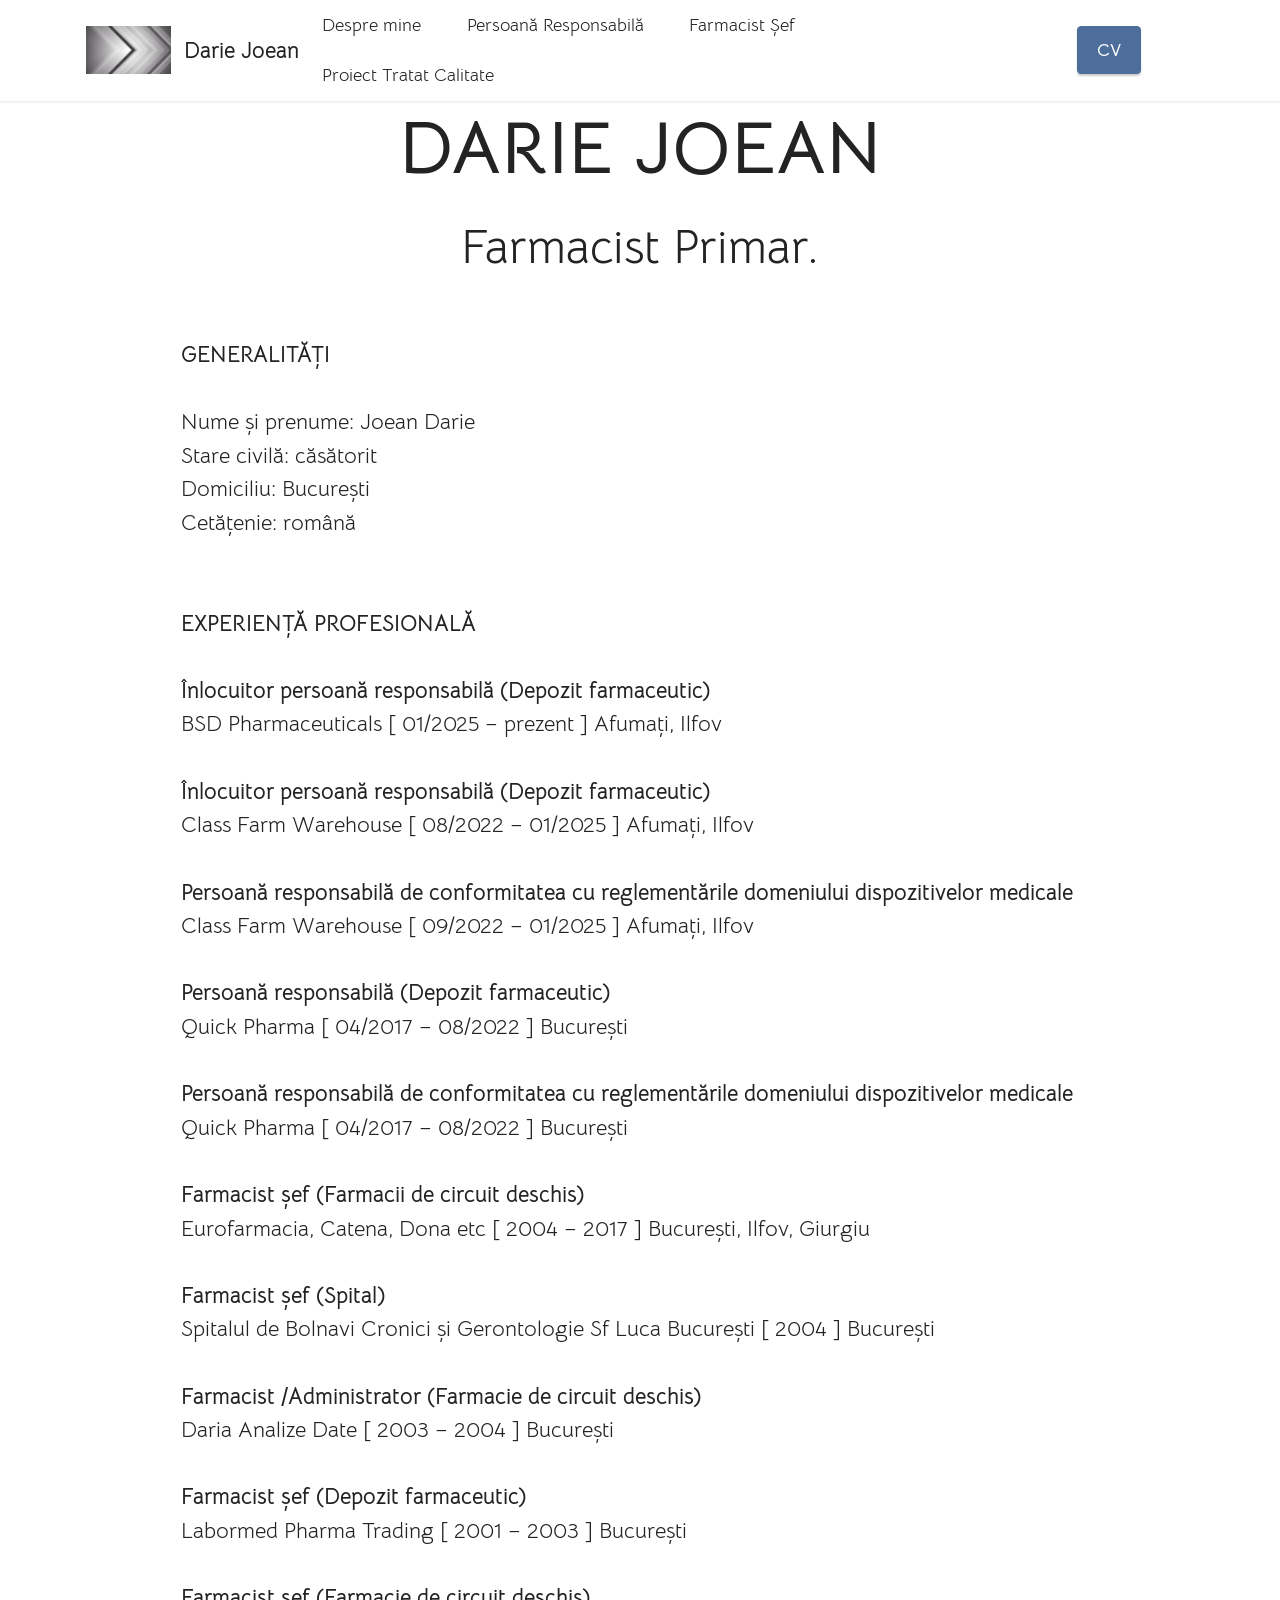
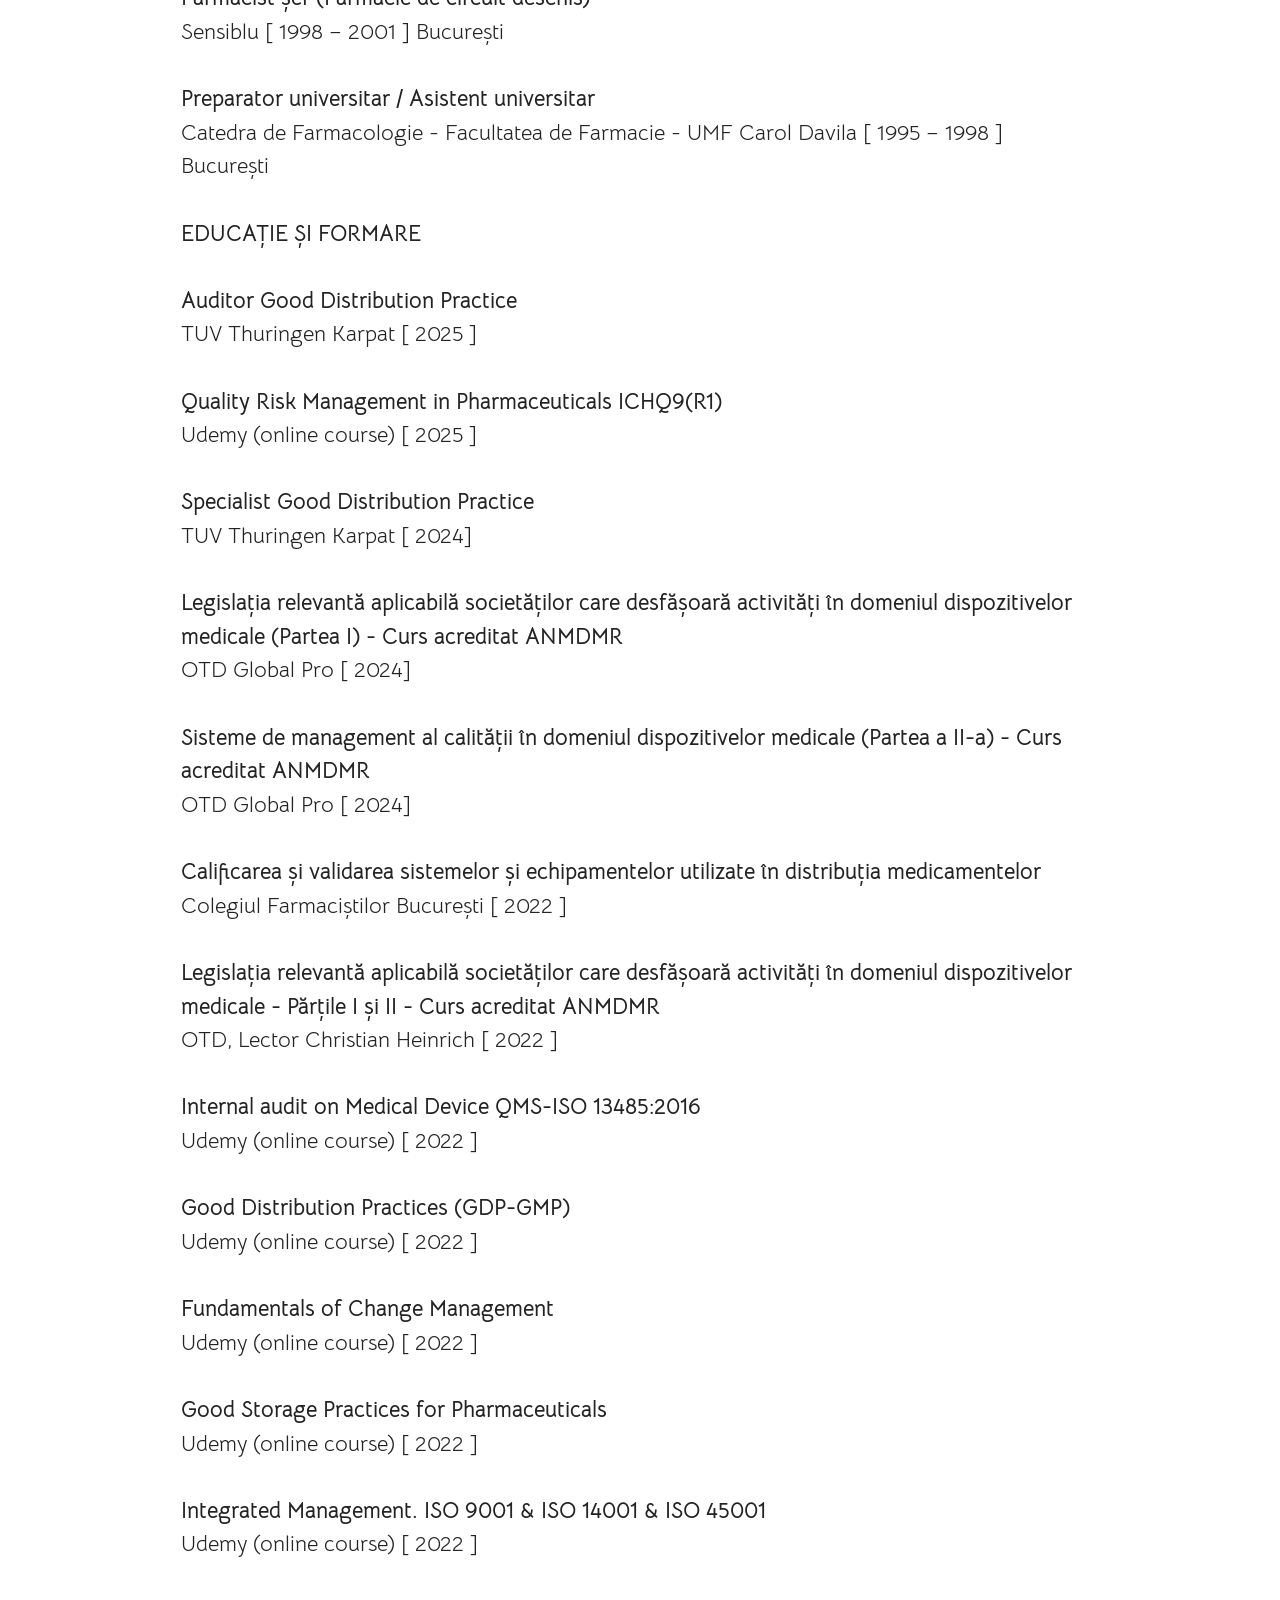
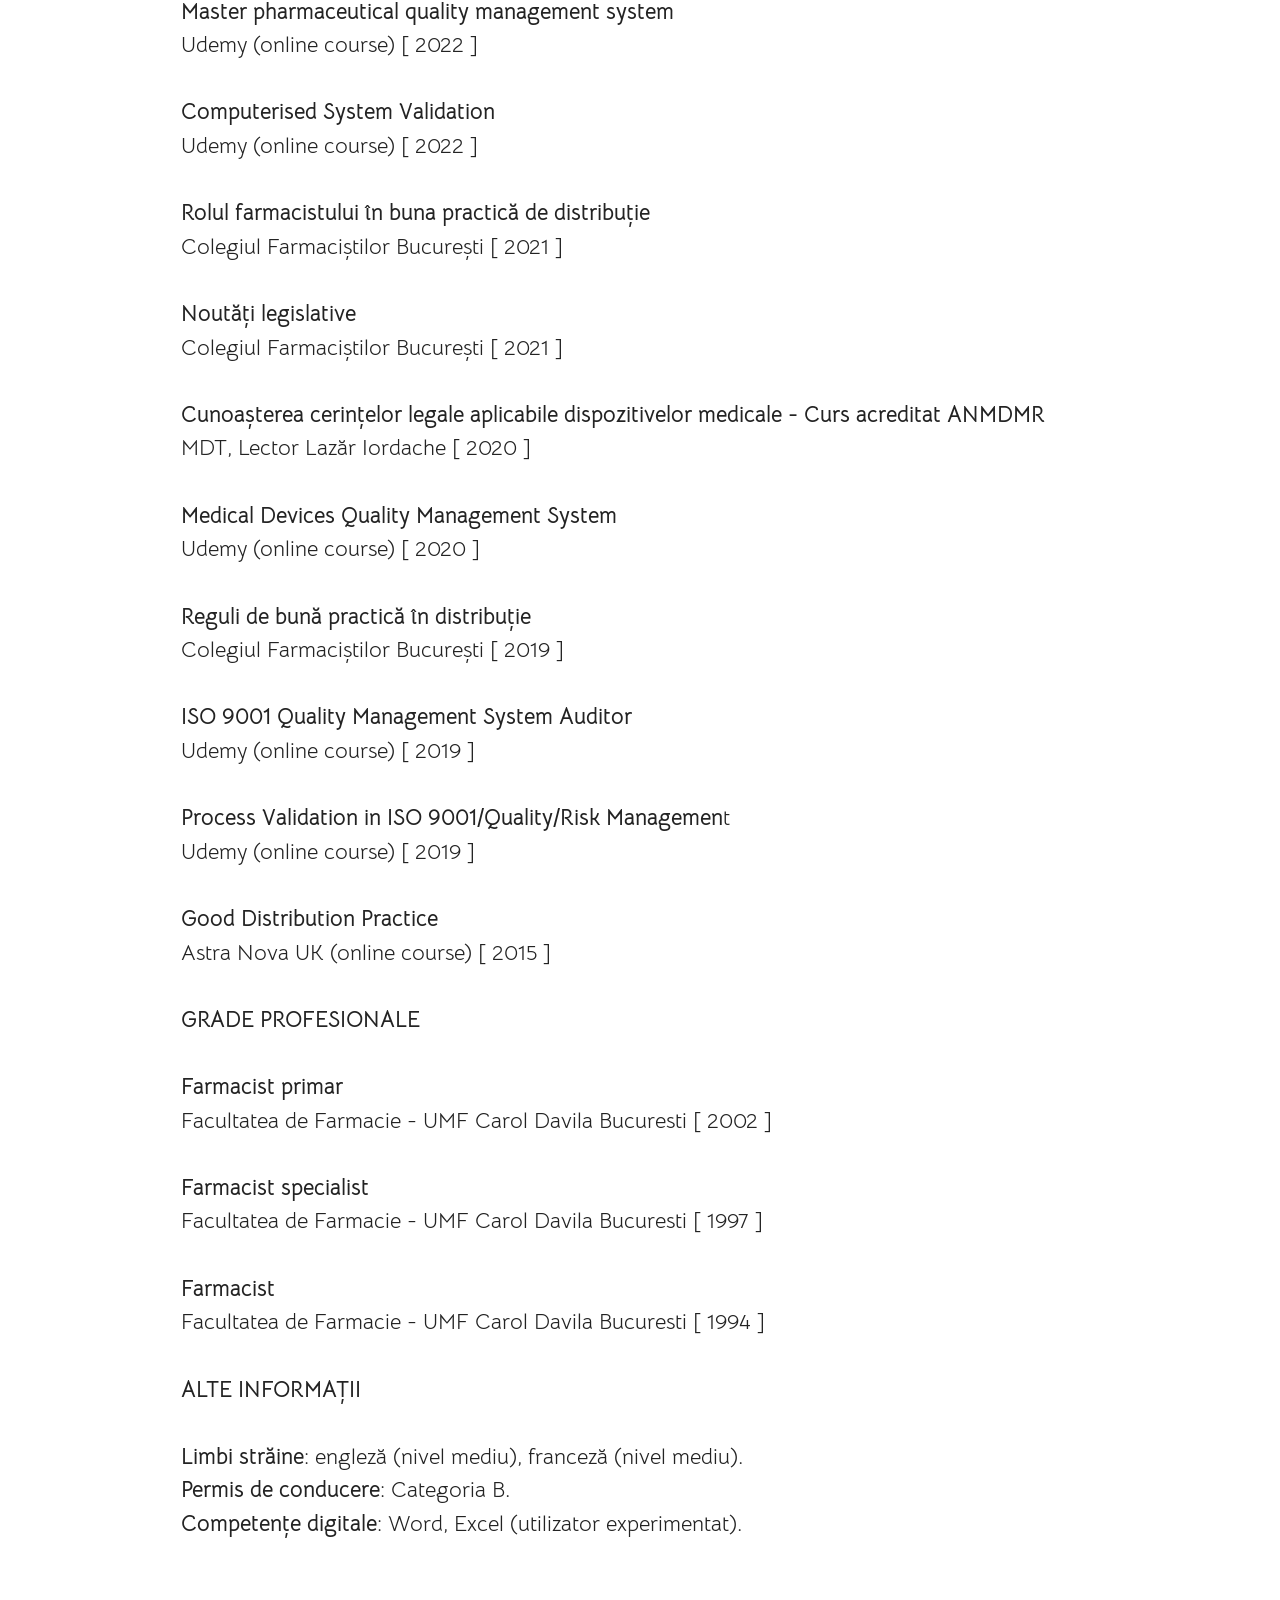
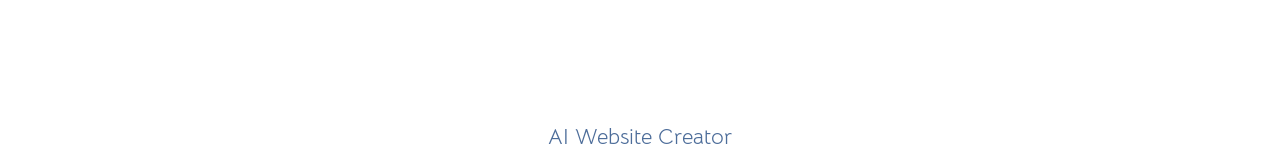
==== commit 257488fa: "." ====
--- a/page1.html
+++ b/page1.html
@@ -17,7 +17,7 @@
   <link rel="stylesheet" href="assets/theme/css/style.css">
   <link rel="preload" href="https://fonts.googleapis.com/css?family=Bellota+Text:300,300i,400,400i,700,700i&display=swap" as="style" onload="this.onload=null;this.rel='stylesheet'">
   <noscript><link rel="stylesheet" href="https://fonts.googleapis.com/css?family=Bellota+Text:300,300i,400,400i,700,700i&display=swap"></noscript>
-  <link rel="preload" as="style" href="assets/mobirise/css/mbr-additional.css?v=Cyj0WI"><link rel="stylesheet" href="assets/mobirise/css/mbr-additional.css?v=Cyj0WI" type="text/css">
+  <link rel="preload" as="style" href="assets/mobirise/css/mbr-additional.css?v=Buf4Bs"><link rel="stylesheet" href="assets/mobirise/css/mbr-additional.css?v=Buf4Bs" type="text/css">
 
   
   
@@ -46,10 +46,10 @@
                 </div>
             </button>
             <div class="collapse navbar-collapse" id="navbarSupportedContent">
-                <ul class="navbar-nav nav-dropdown" data-app-modern-menu="true"><li class="nav-item"><a class="nav-link link text-black text-primary display-4" href="index.html">Home</a></li>
+                <ul class="navbar-nav nav-dropdown" data-app-modern-menu="true"><li class="nav-item"><a class="nav-link link text-black text-primary display-4" href="index.html">Despre mine</a></li>
                     <li class="nav-item"><a class="nav-link link text-black text-primary display-4" href="page2.html">Persoană Responsabilă</a></li>
                     <li class="nav-item"><a class="nav-link link text-black text-primary display-4" href="page3.html">Farmacist Șef</a>
-                    </li><li class="nav-item"><a class="nav-link link text-black show text-primary display-4" href="page4.html" aria-expanded="true">Proiect Tratat Calitate</a></li></ul>
+                    </li><li class="nav-item"><a class="nav-link link text-black show text-primary display-4" href="page4.html" aria-expanded="false">Proiect Tratat Calitate</a></li></ul>
                 
                 <div class="navbar-buttons mbr-section-btn"><a class="btn btn-primary display-4" href="page1.html" target="_blank">CV</a></div>
             </div>
@@ -214,7 +214,7 @@
             </div>
         </div>
     </div>
-</section><section class="display-7" style="padding: 0;align-items: center;justify-content: center;flex-wrap: wrap;    align-content: center;display: flex;position: relative;height: 4rem;"><a href="https://mobiri.se/97171" style="flex: 1 1;height: 4rem;position: absolute;width: 100%;z-index: 1;"><img alt="" style="height: 4rem;" src="[data-uri]"></a><p style="margin: 0;text-align: center;" class="display-7">&#8204;</p><a style="z-index:1" href="https://mobirise.com/builder/ai-website-maker.html">Free AI Website Maker</a></section><script src="assets/bootstrap/js/bootstrap.bundle.min.js"></script>  <script src="assets/smoothscroll/smooth-scroll.js"></script>  <script src="assets/ytplayer/index.js"></script>  <script src="assets/dropdown/js/navbar-dropdown.js"></script>  <script src="assets/theme/js/script.js"></script>  
+</section><section class="display-7" style="padding: 0;align-items: center;justify-content: center;flex-wrap: wrap;    align-content: center;display: flex;position: relative;height: 4rem;"><a href="https://mobiri.se/97171" style="flex: 1 1;height: 4rem;position: absolute;width: 100%;z-index: 1;"><img alt="" style="height: 4rem;" src="[data-uri]"></a><p style="margin: 0;text-align: center;" class="display-7">&#8204;</p><a style="z-index:1" href="https://mobirise.com/builder/ai-website-creator.html">AI Website Creator</a></section><script src="assets/bootstrap/js/bootstrap.bundle.min.js"></script>  <script src="assets/smoothscroll/smooth-scroll.js"></script>  <script src="assets/ytplayer/index.js"></script>  <script src="assets/dropdown/js/navbar-dropdown.js"></script>  <script src="assets/theme/js/script.js"></script>  
   
   
 </body>
--- a/assets/mobirise/css/mbr-additional.css
+++ b/assets/mobirise/css/mbr-additional.css
@@ -1075,6 +1075,11 @@
     left: -1rem;
   }
 }
+.cid-vv7Fen8ZPf {
+  padding-top: 5rem;
+  padding-bottom: 5rem;
+  background-color: #ffffff;
+}
 .cid-vv761hhVxN {
   padding-top: 3rem;
   padding-bottom: 1rem;
--- a/assets/mobirise/css/mbr-additional.css
+++ b/assets/mobirise/css/mbr-additional.css
@@ -1075,6 +1075,11 @@
     left: -1rem;
   }
 }
+.cid-vv7Fen8ZPf {
+  padding-top: 5rem;
+  padding-bottom: 5rem;
+  background-color: #ffffff;
+}
 .cid-vv761hhVxN {
   padding-top: 3rem;
   padding-bottom: 1rem;
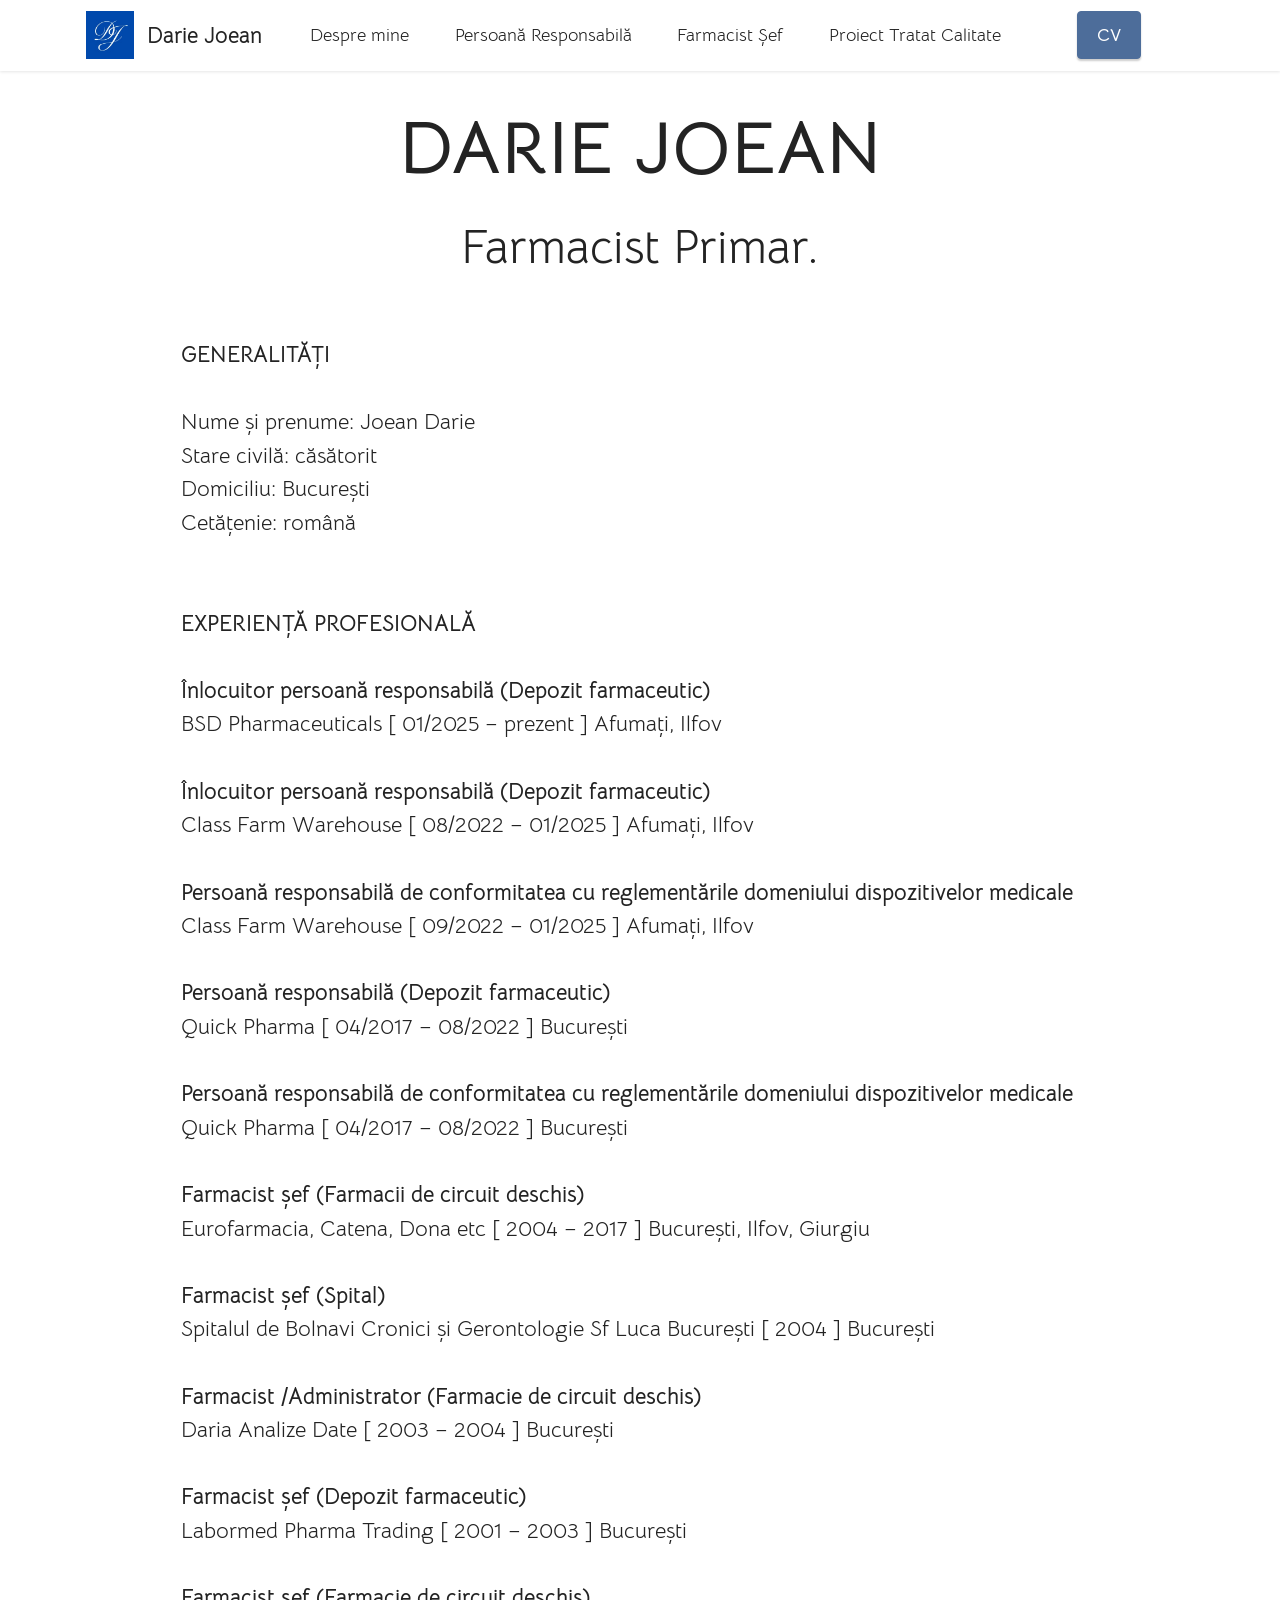
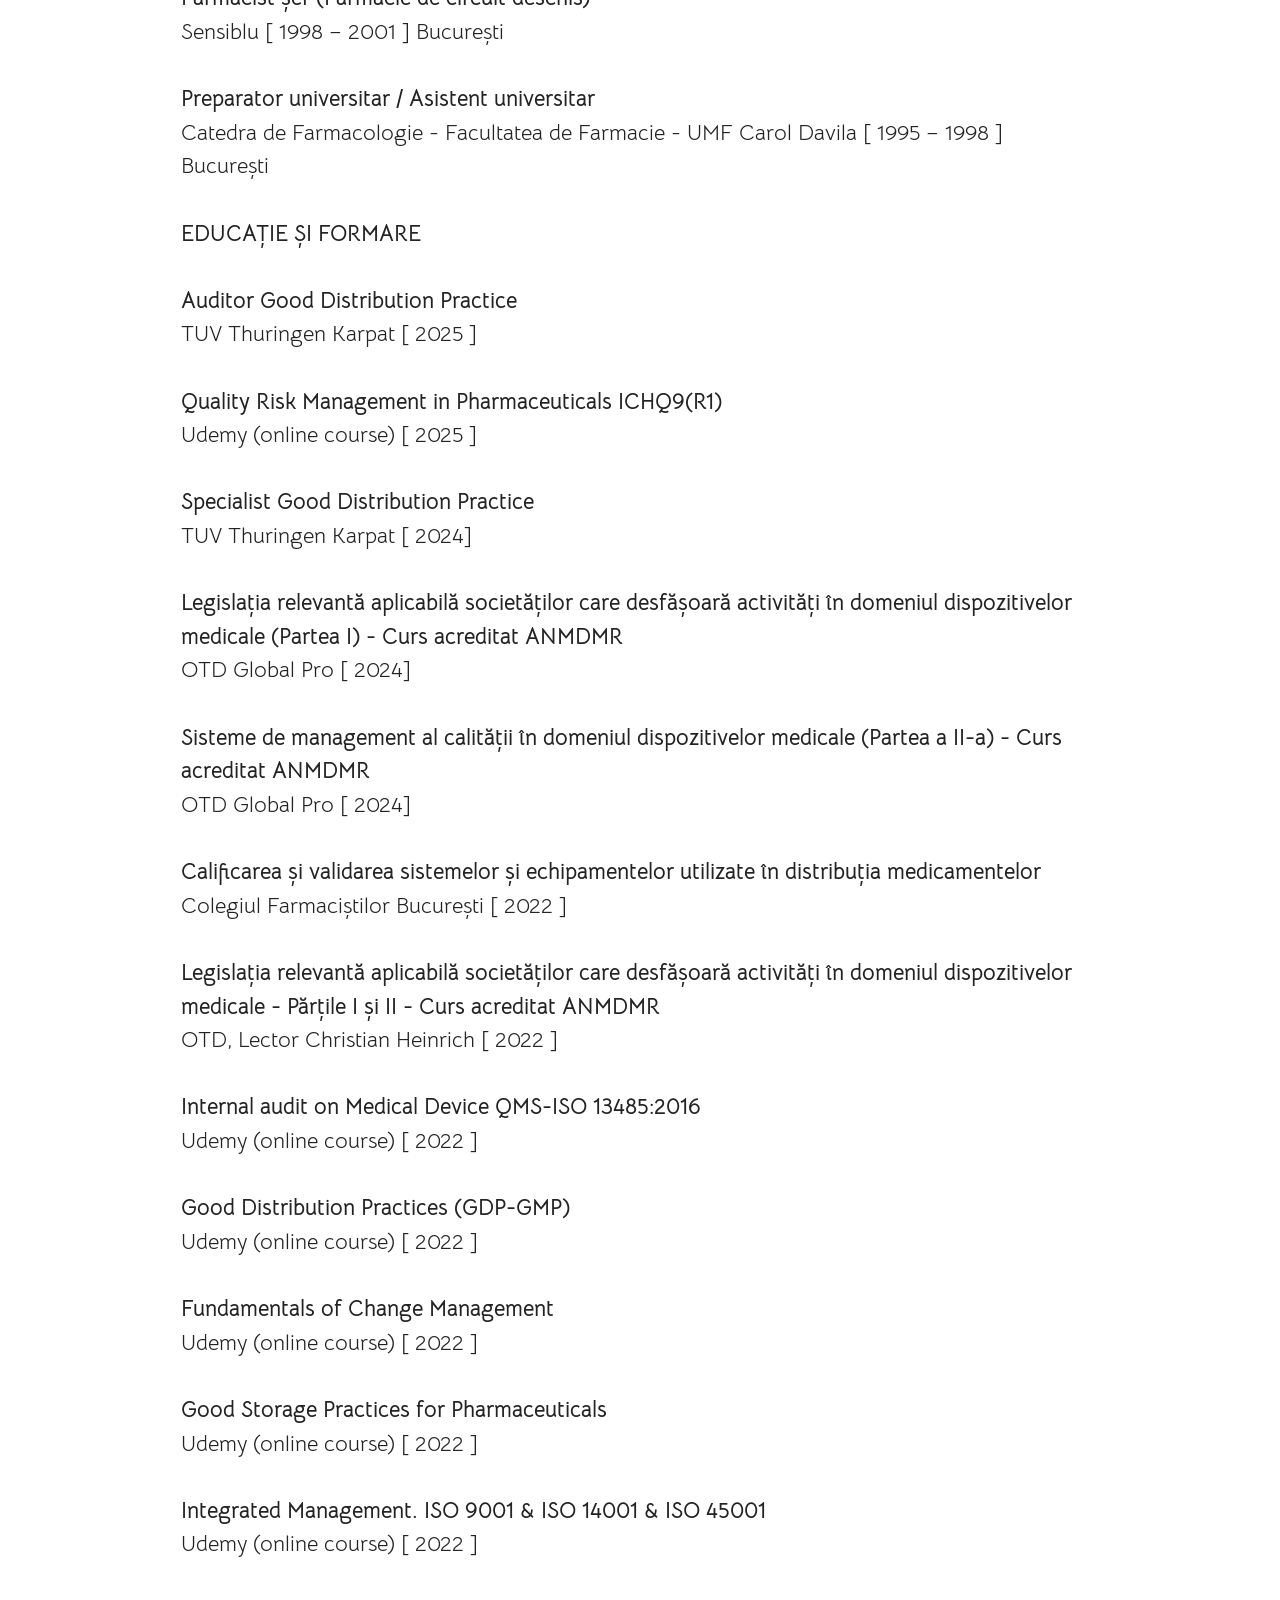
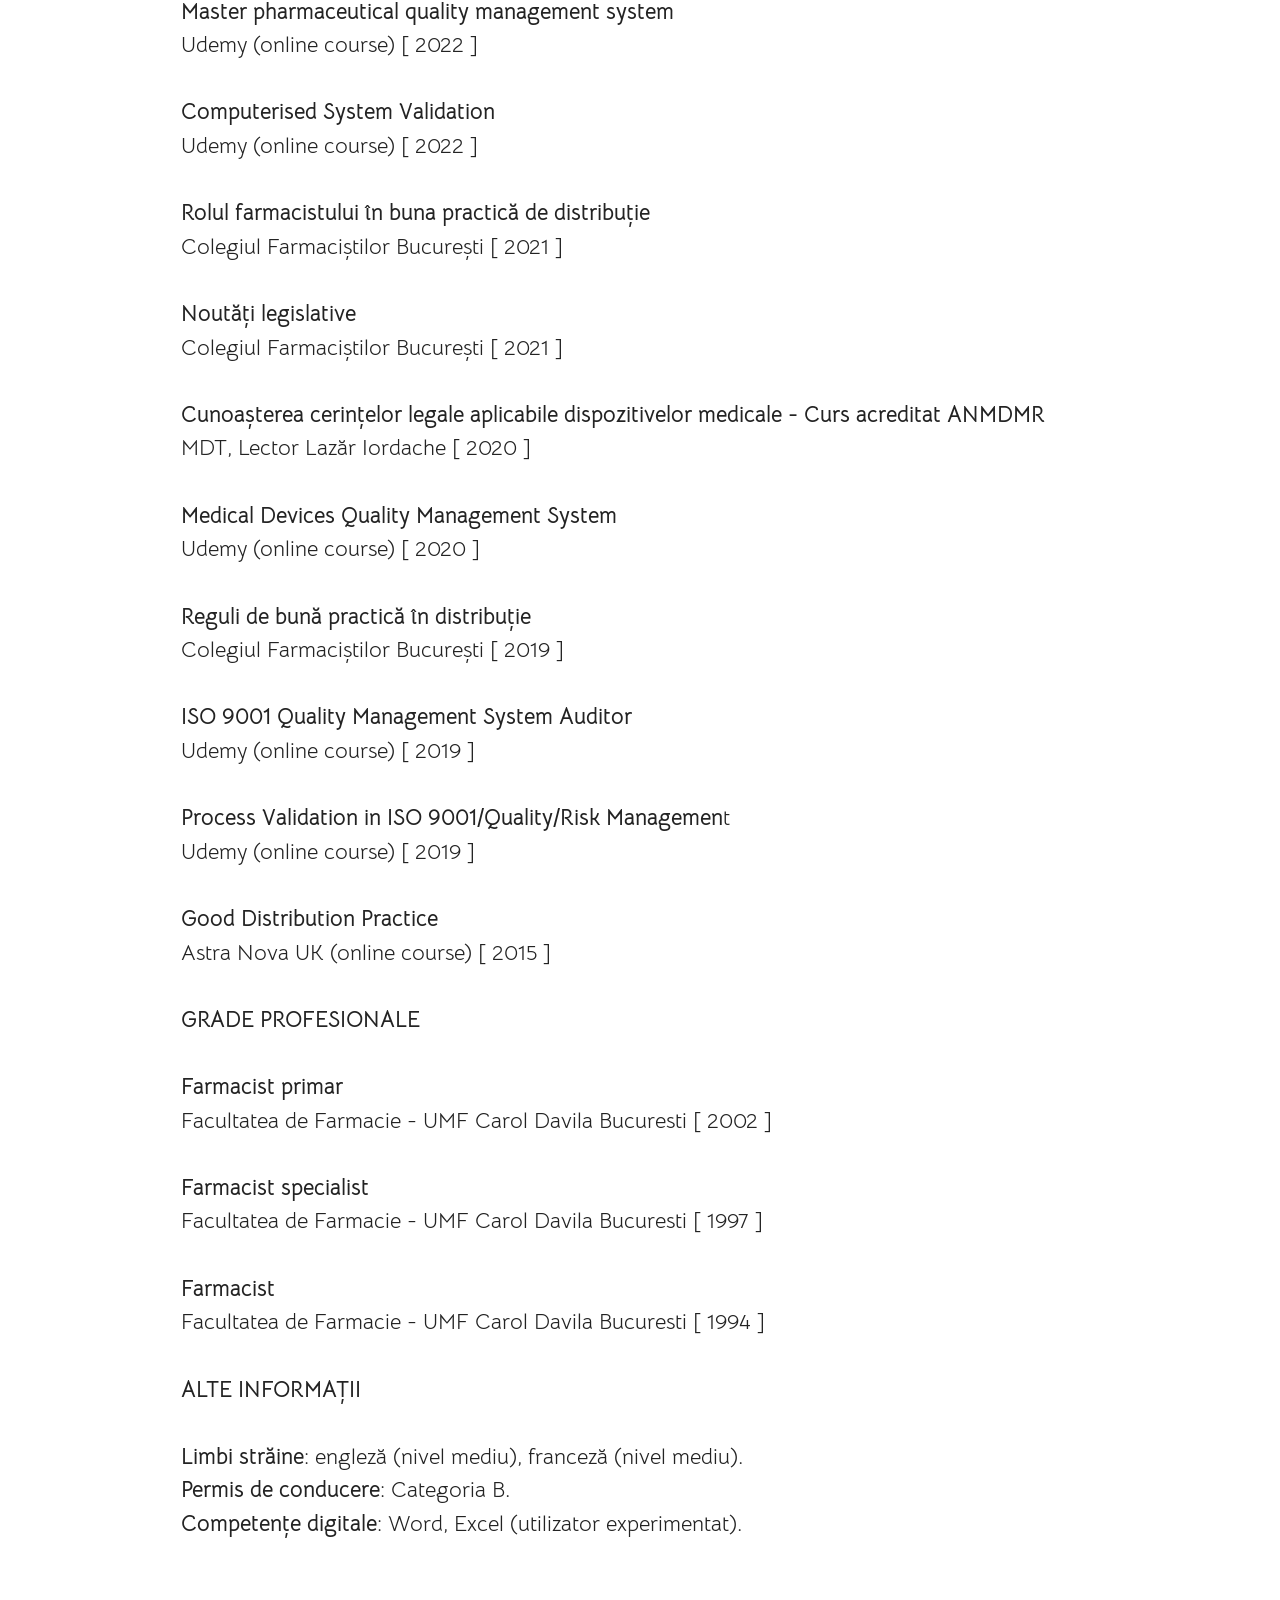
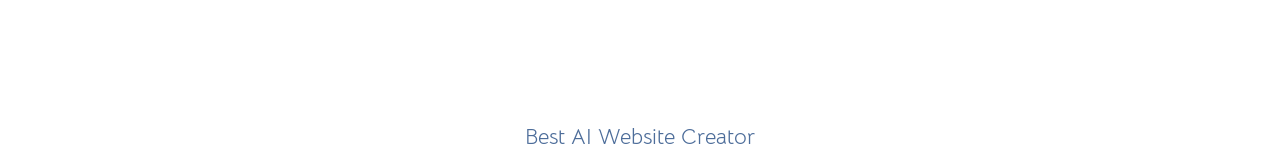
==== commit 05db1215: "New" ====
--- a/page1.html
+++ b/page1.html
@@ -6,7 +6,7 @@
   <meta http-equiv="X-UA-Compatible" content="IE=edge">
   <meta name="generator" content="Mobirise v6.1.12, mobirise.com">
   <meta name="viewport" content="width=device-width, initial-scale=1, minimum-scale=1">
-  <link rel="shortcut icon" href="assets/images/mbr-96x54.png" type="image/x-icon">
+  <link rel="shortcut icon" href="assets/images/dj201000x1000-170x170.jpg" type="image/x-icon">
   <meta name="description" content="">
   
   
@@ -17,7 +17,7 @@
   <link rel="stylesheet" href="assets/theme/css/style.css">
   <link rel="preload" href="https://fonts.googleapis.com/css?family=Bellota+Text:300,300i,400,400i,700,700i&display=swap" as="style" onload="this.onload=null;this.rel='stylesheet'">
   <noscript><link rel="stylesheet" href="https://fonts.googleapis.com/css?family=Bellota+Text:300,300i,400,400i,700,700i&display=swap"></noscript>
-  <link rel="preload" as="style" href="assets/mobirise/css/mbr-additional.css?v=Buf4Bs"><link rel="stylesheet" href="assets/mobirise/css/mbr-additional.css?v=Buf4Bs" type="text/css">
+  <link rel="preload" as="style" href="assets/mobirise/css/mbr-additional.css?v=DESSly"><link rel="stylesheet" href="assets/mobirise/css/mbr-additional.css?v=DESSly" type="text/css">
 
   
   
@@ -31,8 +31,8 @@
         <div class="container">
             <div class="navbar-brand">
                 <span class="navbar-logo">
-                    <a href="https://mobiri.se">
-                        <img src="assets/images/mbr-96x54.png" alt="Mobirise Website Builder" style="height: 3rem;">
+                    <a href="index.html">
+                        <img src="assets/images/dj201000x1000-170x170.jpg" alt="Darie Joean" style="height: 3rem;">
                     </a>
                 </span>
                 <span class="navbar-caption-wrap"><a class="navbar-caption text-black display-7" href="https://mobiri.se">Darie Joean</a></span>
@@ -214,7 +214,7 @@
             </div>
         </div>
     </div>
-</section><section class="display-7" style="padding: 0;align-items: center;justify-content: center;flex-wrap: wrap;    align-content: center;display: flex;position: relative;height: 4rem;"><a href="https://mobiri.se/97171" style="flex: 1 1;height: 4rem;position: absolute;width: 100%;z-index: 1;"><img alt="" style="height: 4rem;" src="[data-uri]"></a><p style="margin: 0;text-align: center;" class="display-7">&#8204;</p><a style="z-index:1" href="https://mobirise.com/builder/ai-website-creator.html">AI Website Creator</a></section><script src="assets/bootstrap/js/bootstrap.bundle.min.js"></script>  <script src="assets/smoothscroll/smooth-scroll.js"></script>  <script src="assets/ytplayer/index.js"></script>  <script src="assets/dropdown/js/navbar-dropdown.js"></script>  <script src="assets/theme/js/script.js"></script>  
+</section><section class="display-7" style="padding: 0;align-items: center;justify-content: center;flex-wrap: wrap;    align-content: center;display: flex;position: relative;height: 4rem;"><a href="https://mobiri.se/97171" style="flex: 1 1;height: 4rem;position: absolute;width: 100%;z-index: 1;"><img alt="" style="height: 4rem;" src="[data-uri]"></a><p style="margin: 0;text-align: center;" class="display-7">&#8204;</p><a style="z-index:1" href="https://mobirise.com/builder/ai-website-creator.html">Best AI Website Creator</a></section><script src="assets/bootstrap/js/bootstrap.bundle.min.js"></script>  <script src="assets/smoothscroll/smooth-scroll.js"></script>  <script src="assets/ytplayer/index.js"></script>  <script src="assets/dropdown/js/navbar-dropdown.js"></script>  <script src="assets/theme/js/script.js"></script>  
   
   
 </body>
--- a/assets/mobirise/css/mbr-additional.css
+++ b/assets/mobirise/css/mbr-additional.css
@@ -1076,7 +1076,7 @@
   }
 }
 .cid-vv7Fen8ZPf {
-  padding-top: 5rem;
+  padding-top: 1rem;
   padding-bottom: 5rem;
   background-color: #ffffff;
 }
--- a/assets/mobirise/css/mbr-additional.css
+++ b/assets/mobirise/css/mbr-additional.css
@@ -1076,7 +1076,7 @@
   }
 }
 .cid-vv7Fen8ZPf {
-  padding-top: 5rem;
+  padding-top: 1rem;
   padding-bottom: 5rem;
   background-color: #ffffff;
 }
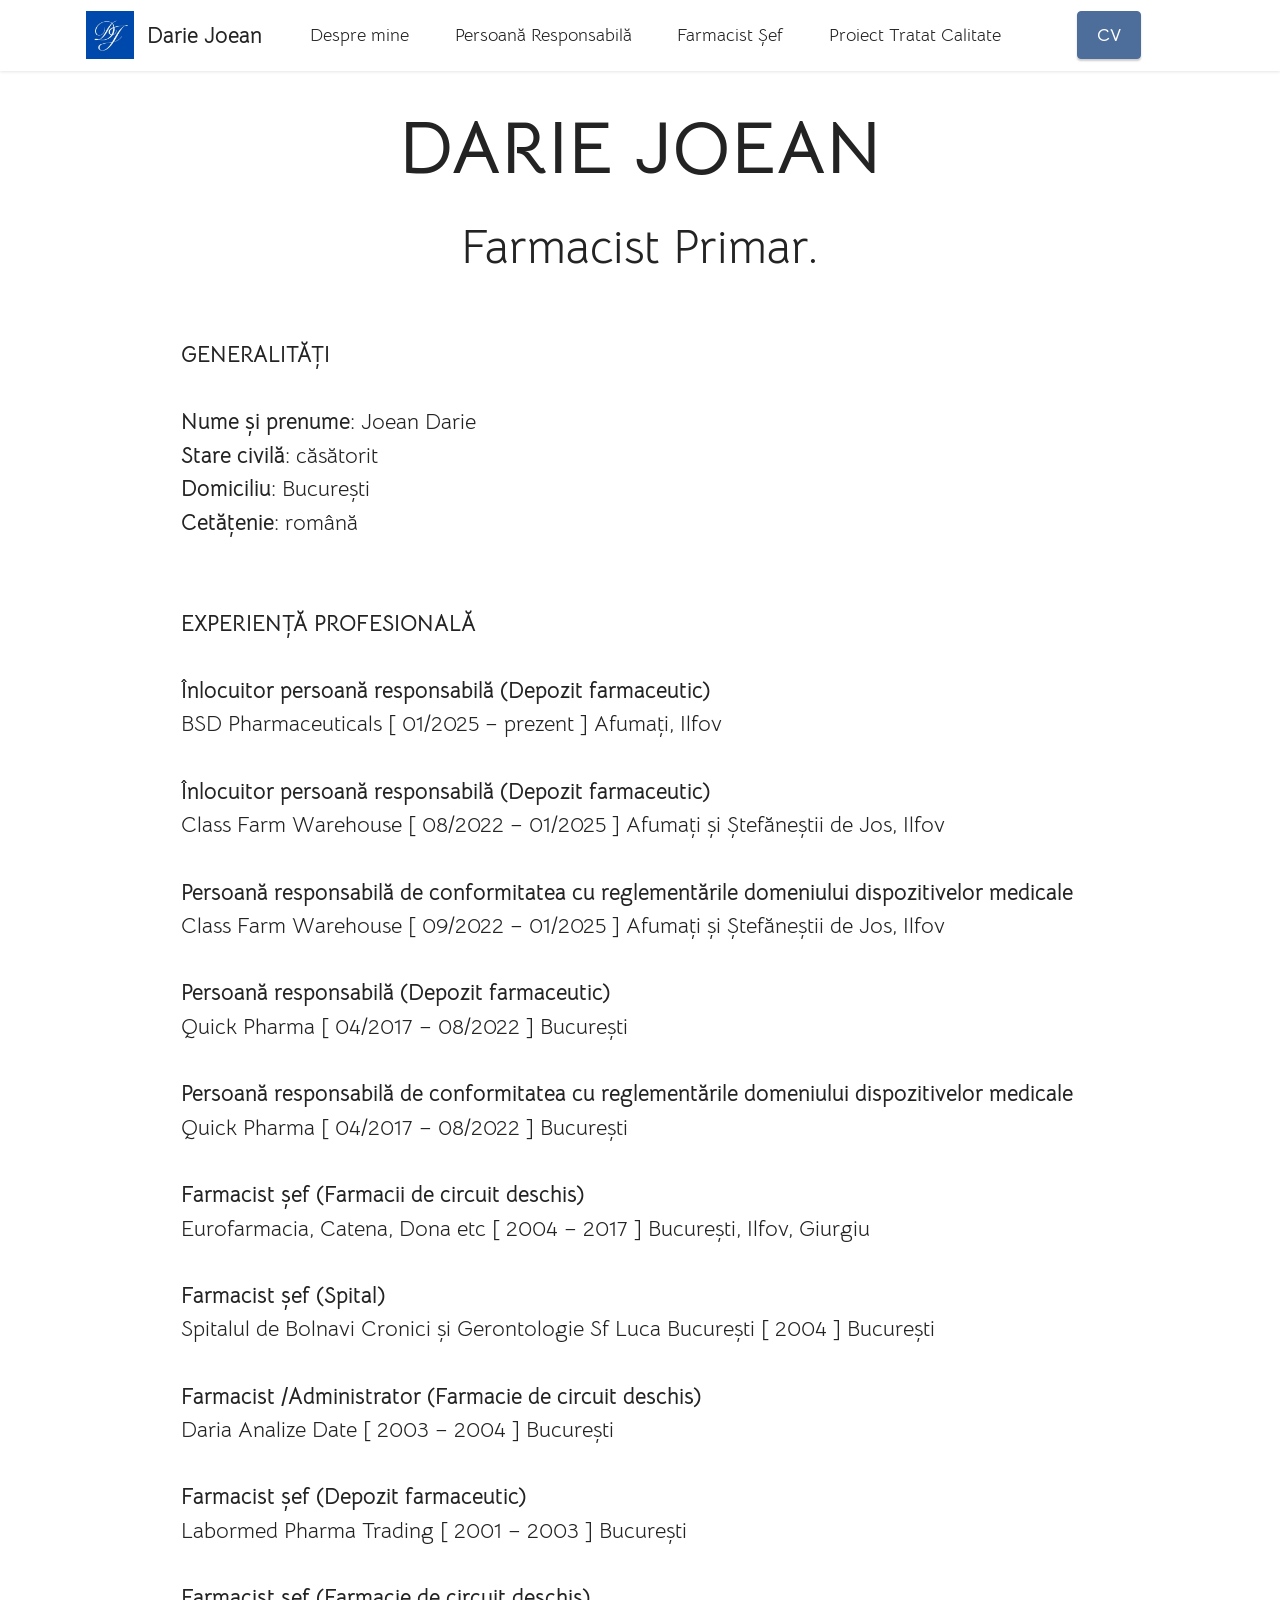
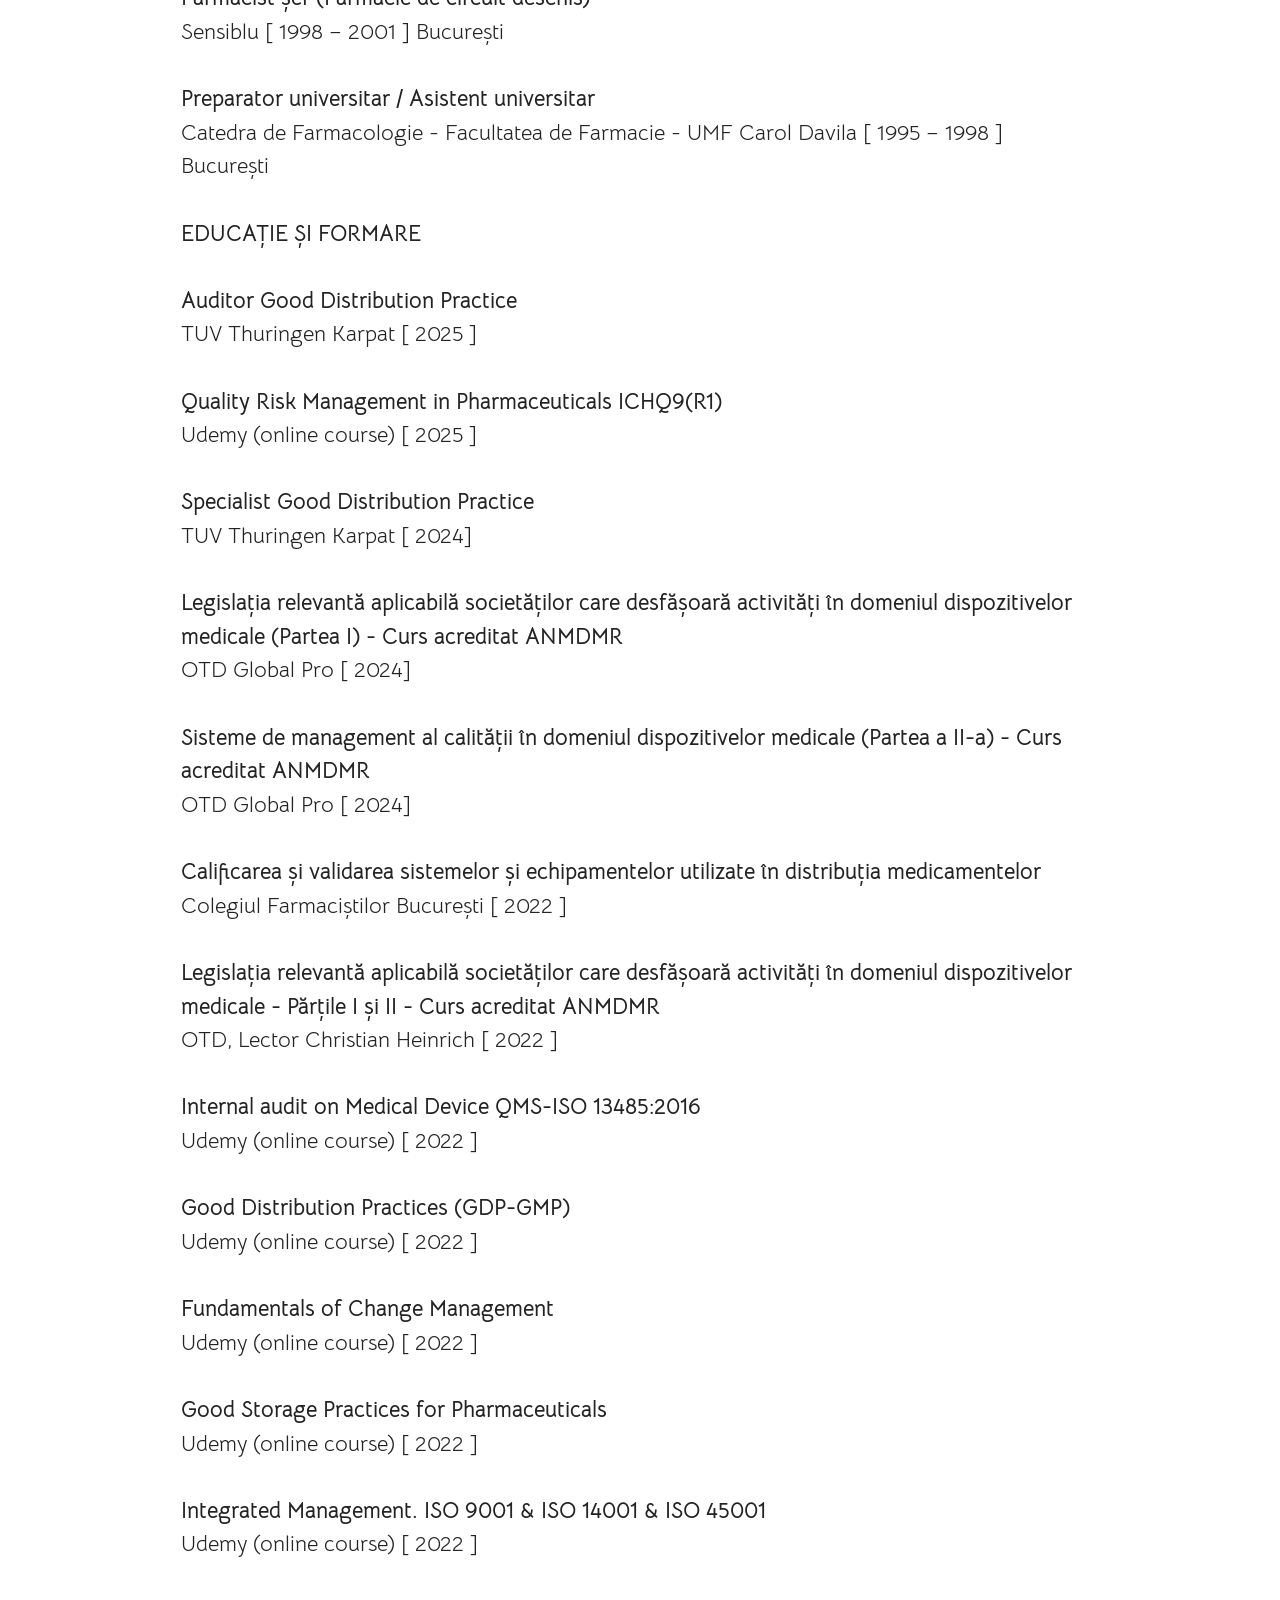
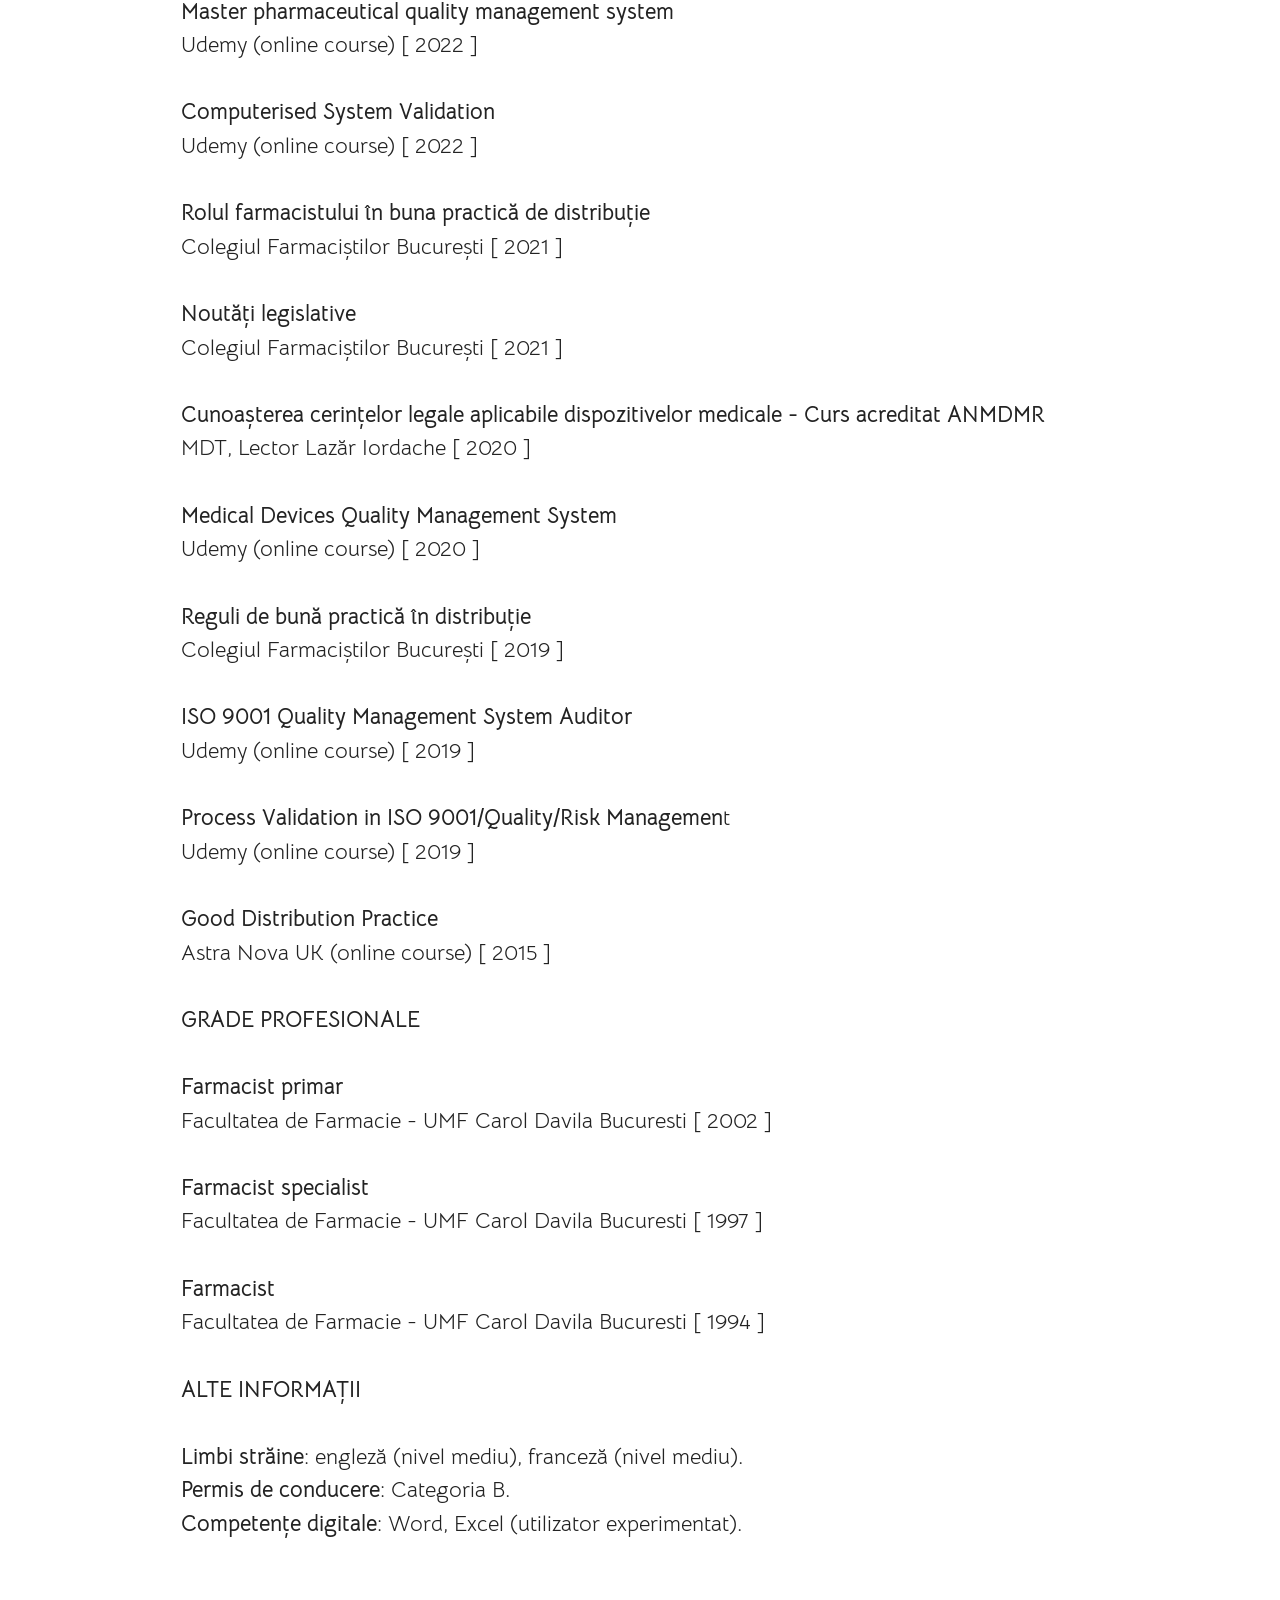
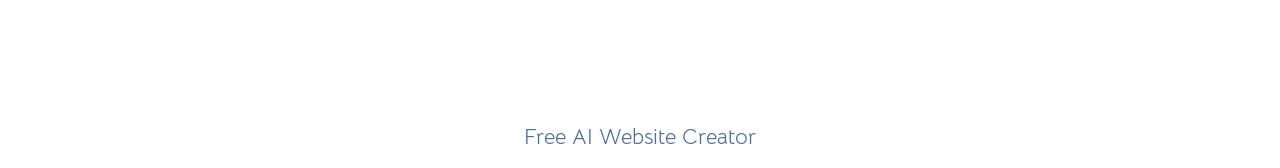
==== commit 8e603059: "q" ====
--- a/page1.html
+++ b/page1.html
@@ -17,7 +17,7 @@
   <link rel="stylesheet" href="assets/theme/css/style.css">
   <link rel="preload" href="https://fonts.googleapis.com/css?family=Bellota+Text:300,300i,400,400i,700,700i&display=swap" as="style" onload="this.onload=null;this.rel='stylesheet'">
   <noscript><link rel="stylesheet" href="https://fonts.googleapis.com/css?family=Bellota+Text:300,300i,400,400i,700,700i&display=swap"></noscript>
-  <link rel="preload" as="style" href="assets/mobirise/css/mbr-additional.css?v=DESSly"><link rel="stylesheet" href="assets/mobirise/css/mbr-additional.css?v=DESSly" type="text/css">
+  <link rel="preload" as="style" href="assets/mobirise/css/mbr-additional.css?v=3yxxBk"><link rel="stylesheet" href="assets/mobirise/css/mbr-additional.css?v=3yxxBk" type="text/css">
 
   
   
@@ -84,10 +84,10 @@
                 
                 <p class="mbr-text mbr-fonts-style display-7"><strong>GENERALITĂȚI
 </strong><br>
-<br>Nume și prenume: Joean Darie
-<br>Stare civilă: căsătorit
-<br>Domiciliu: București
-<br>Cetățenie: română
+<br><strong>Nume și prenume</strong>: Joean Darie
+<br><strong>Stare civilă</strong>: căsătorit
+<br><strong>Domiciliu</strong>: București
+<br><strong>Cetățenie</strong>: română
 <br>
 <br>
 <br><strong>EXPERIENȚĂ PROFESIONALĂ
@@ -96,10 +96,10 @@
 </strong><br>       BSD Pharmaceuticals [ 01/2025 – prezent ] Afumați, Ilfov
 <br>
 <br><strong>Înlocuitor persoană responsabilă (Depozit farmaceutic)
-</strong><br>       Class Farm Warehouse [ 08/2022 – 01/2025 ] Afumați, Ilfov
+</strong><br>       Class Farm Warehouse [ 08/2022 – 01/2025 ] Afumați și Ștefăneștii de Jos, Ilfov
 <br>
 <br><strong>Persoană responsabilă de conformitatea cu reglementările domeniului dispozitivelor medicale
-</strong><br>       Class Farm Warehouse [ 09/2022 – 01/2025 ] Afumați, Ilfov
+</strong><br>       Class Farm Warehouse [ 09/2022 – 01/2025 ] Afumați și Ștefăneștii de Jos, Ilfov
 <br>
 <br><strong>Persoană responsabilă (Depozit farmaceutic)
 </strong><br>       Quick Pharma [ 04/2017 – 08/2022 ] București
@@ -214,7 +214,7 @@
             </div>
         </div>
     </div>
-</section><section class="display-7" style="padding: 0;align-items: center;justify-content: center;flex-wrap: wrap;    align-content: center;display: flex;position: relative;height: 4rem;"><a href="https://mobiri.se/97171" style="flex: 1 1;height: 4rem;position: absolute;width: 100%;z-index: 1;"><img alt="" style="height: 4rem;" src="[data-uri]"></a><p style="margin: 0;text-align: center;" class="display-7">&#8204;</p><a style="z-index:1" href="https://mobirise.com/builder/ai-website-creator.html">Best AI Website Creator</a></section><script src="assets/bootstrap/js/bootstrap.bundle.min.js"></script>  <script src="assets/smoothscroll/smooth-scroll.js"></script>  <script src="assets/ytplayer/index.js"></script>  <script src="assets/dropdown/js/navbar-dropdown.js"></script>  <script src="assets/theme/js/script.js"></script>  
+</section><section class="display-7" style="padding: 0;align-items: center;justify-content: center;flex-wrap: wrap;    align-content: center;display: flex;position: relative;height: 4rem;"><a href="https://mobiri.se/97171" style="flex: 1 1;height: 4rem;position: absolute;width: 100%;z-index: 1;"><img alt="" style="height: 4rem;" src="[data-uri]"></a><p style="margin: 0;text-align: center;" class="display-7">&#8204;</p><a style="z-index:1" href="https://mobirise.com/builder/ai-website-creator.html">Free AI Website Creator</a></section><script src="assets/bootstrap/js/bootstrap.bundle.min.js"></script>  <script src="assets/smoothscroll/smooth-scroll.js"></script>  <script src="assets/ytplayer/index.js"></script>  <script src="assets/dropdown/js/navbar-dropdown.js"></script>  <script src="assets/theme/js/script.js"></script>  
   
   
 </body>
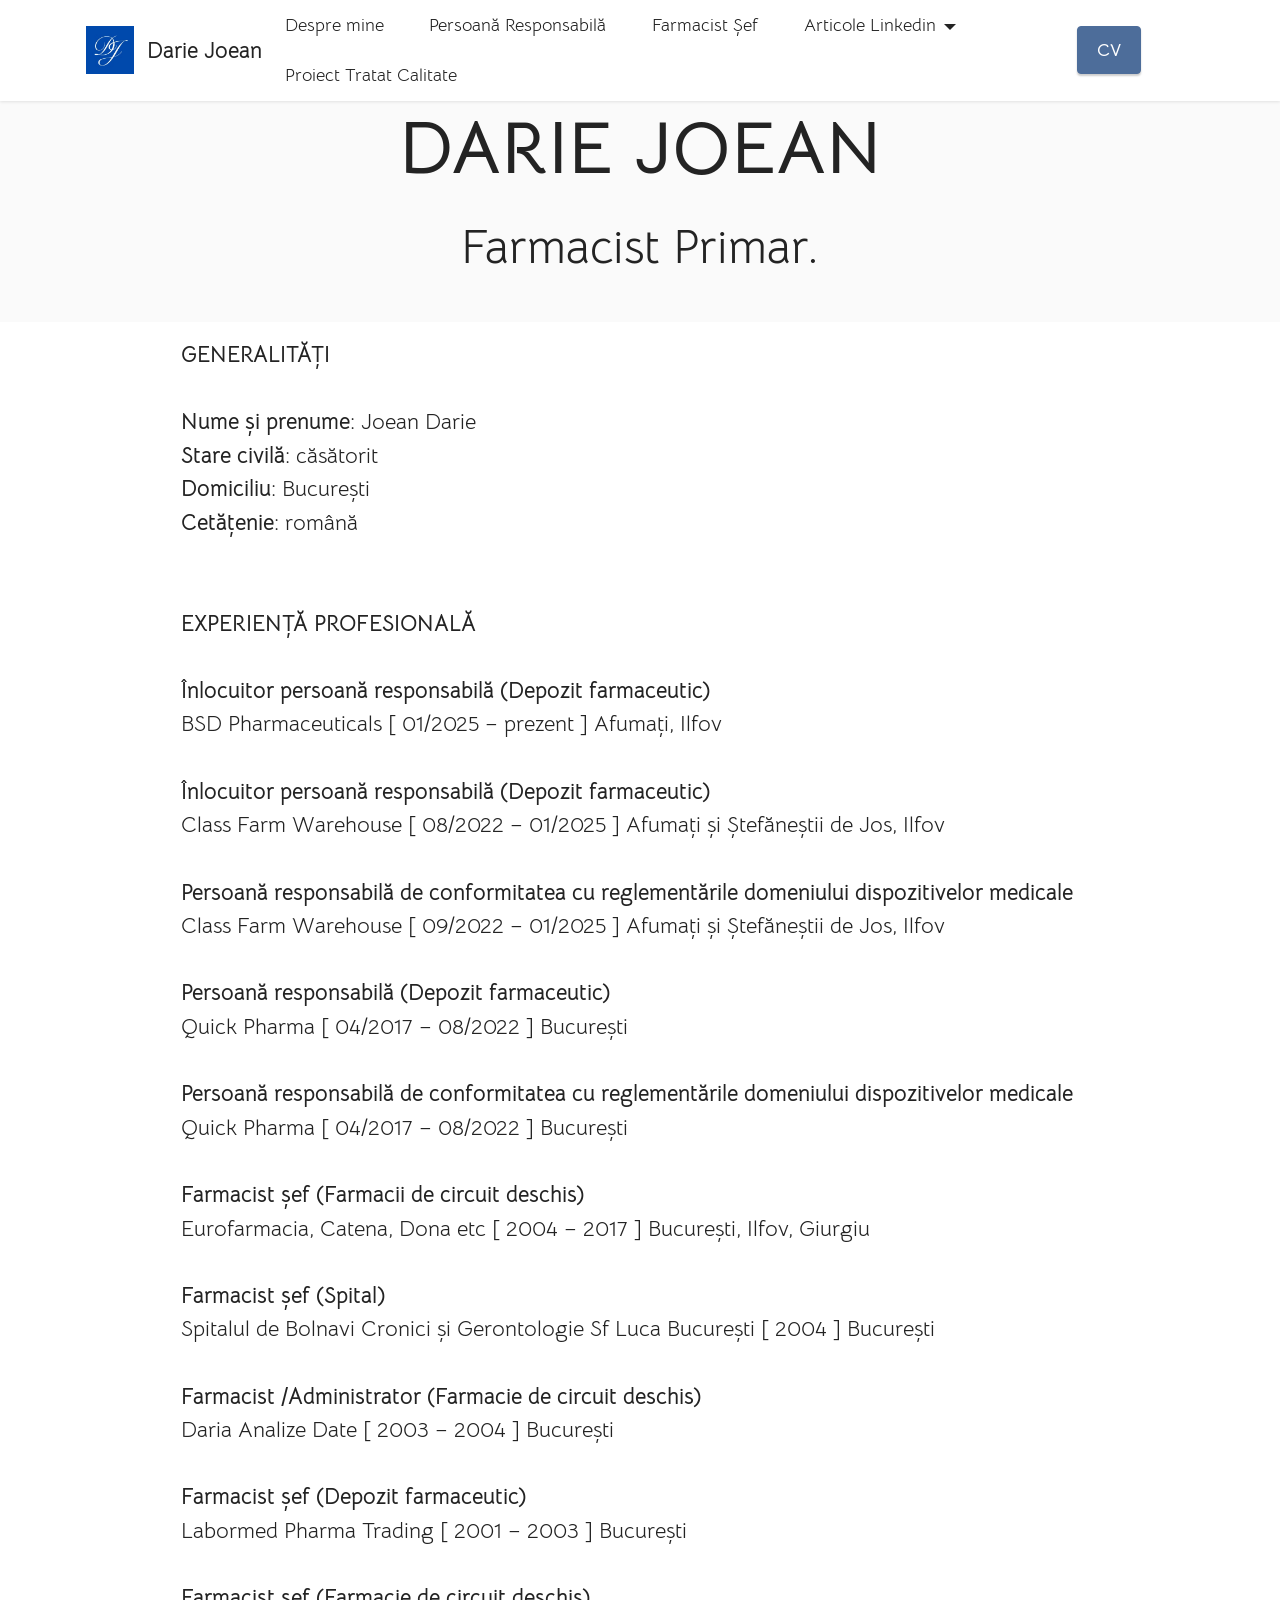
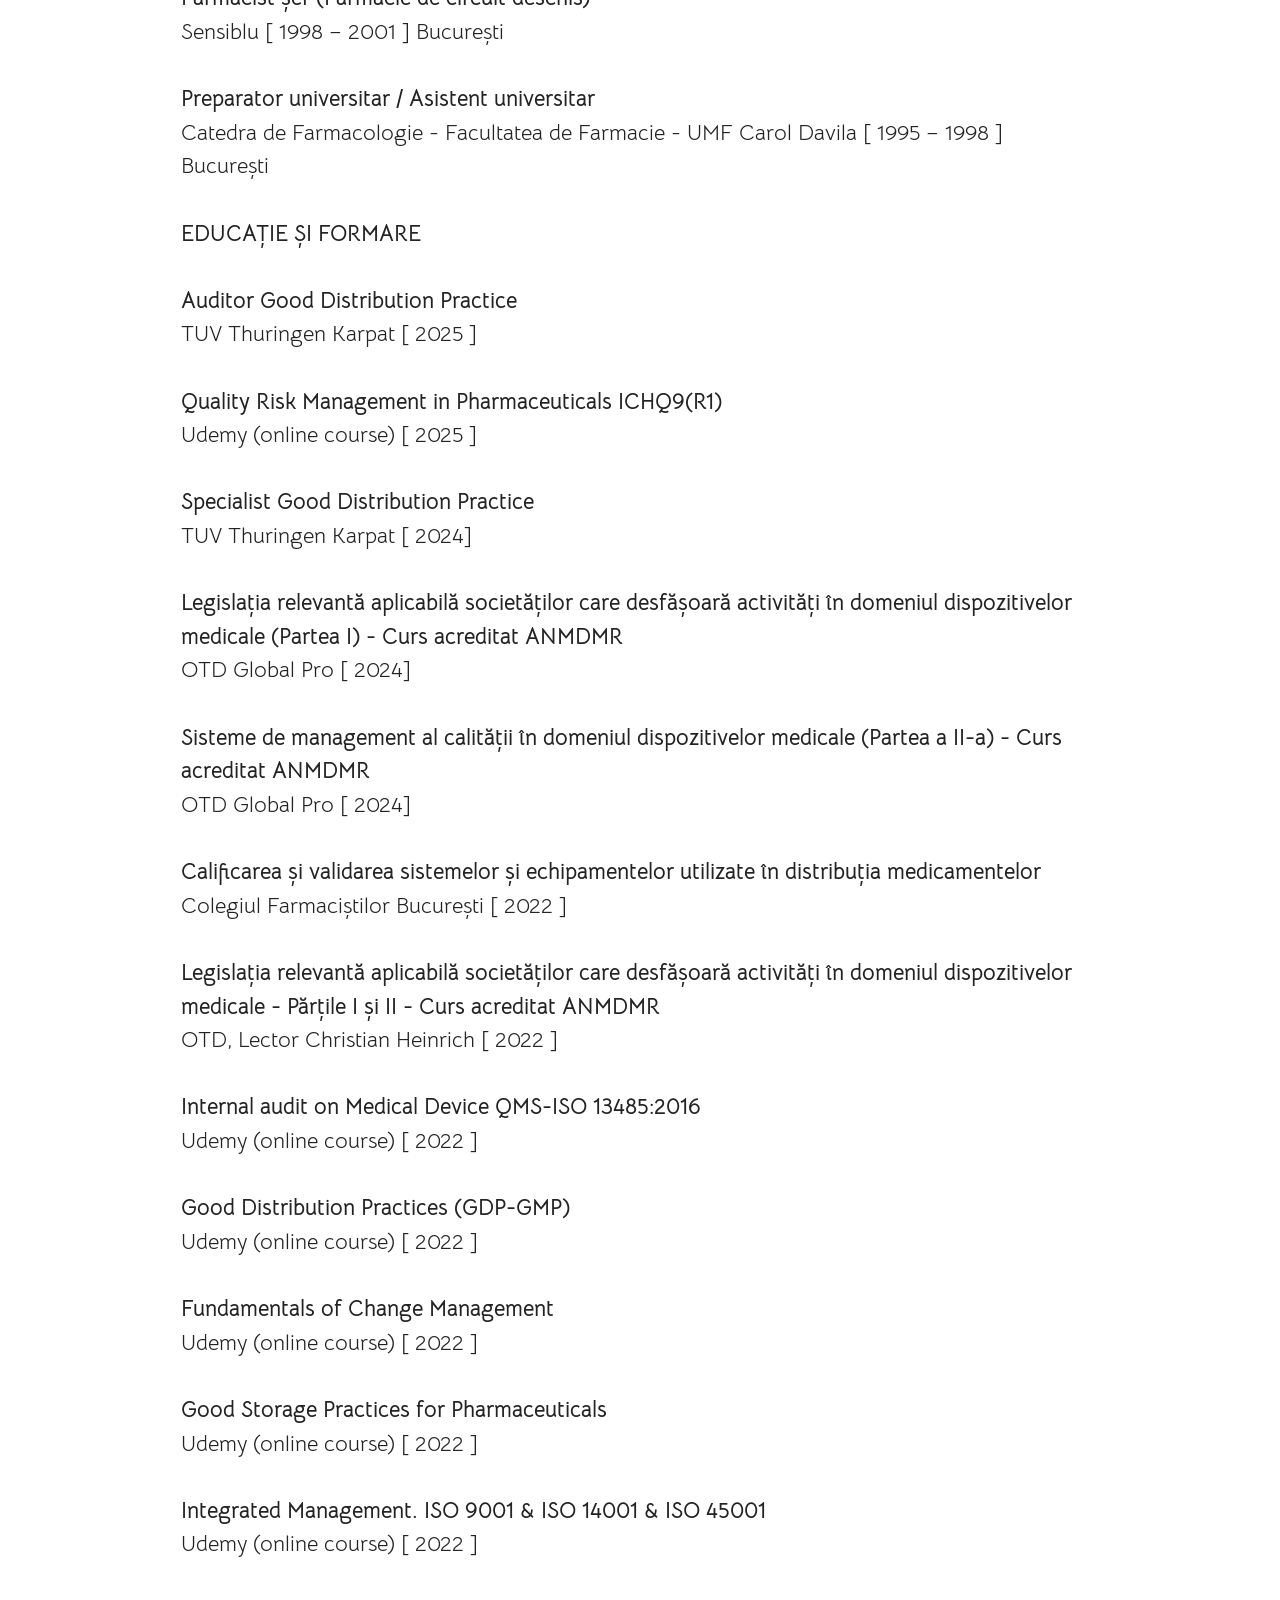
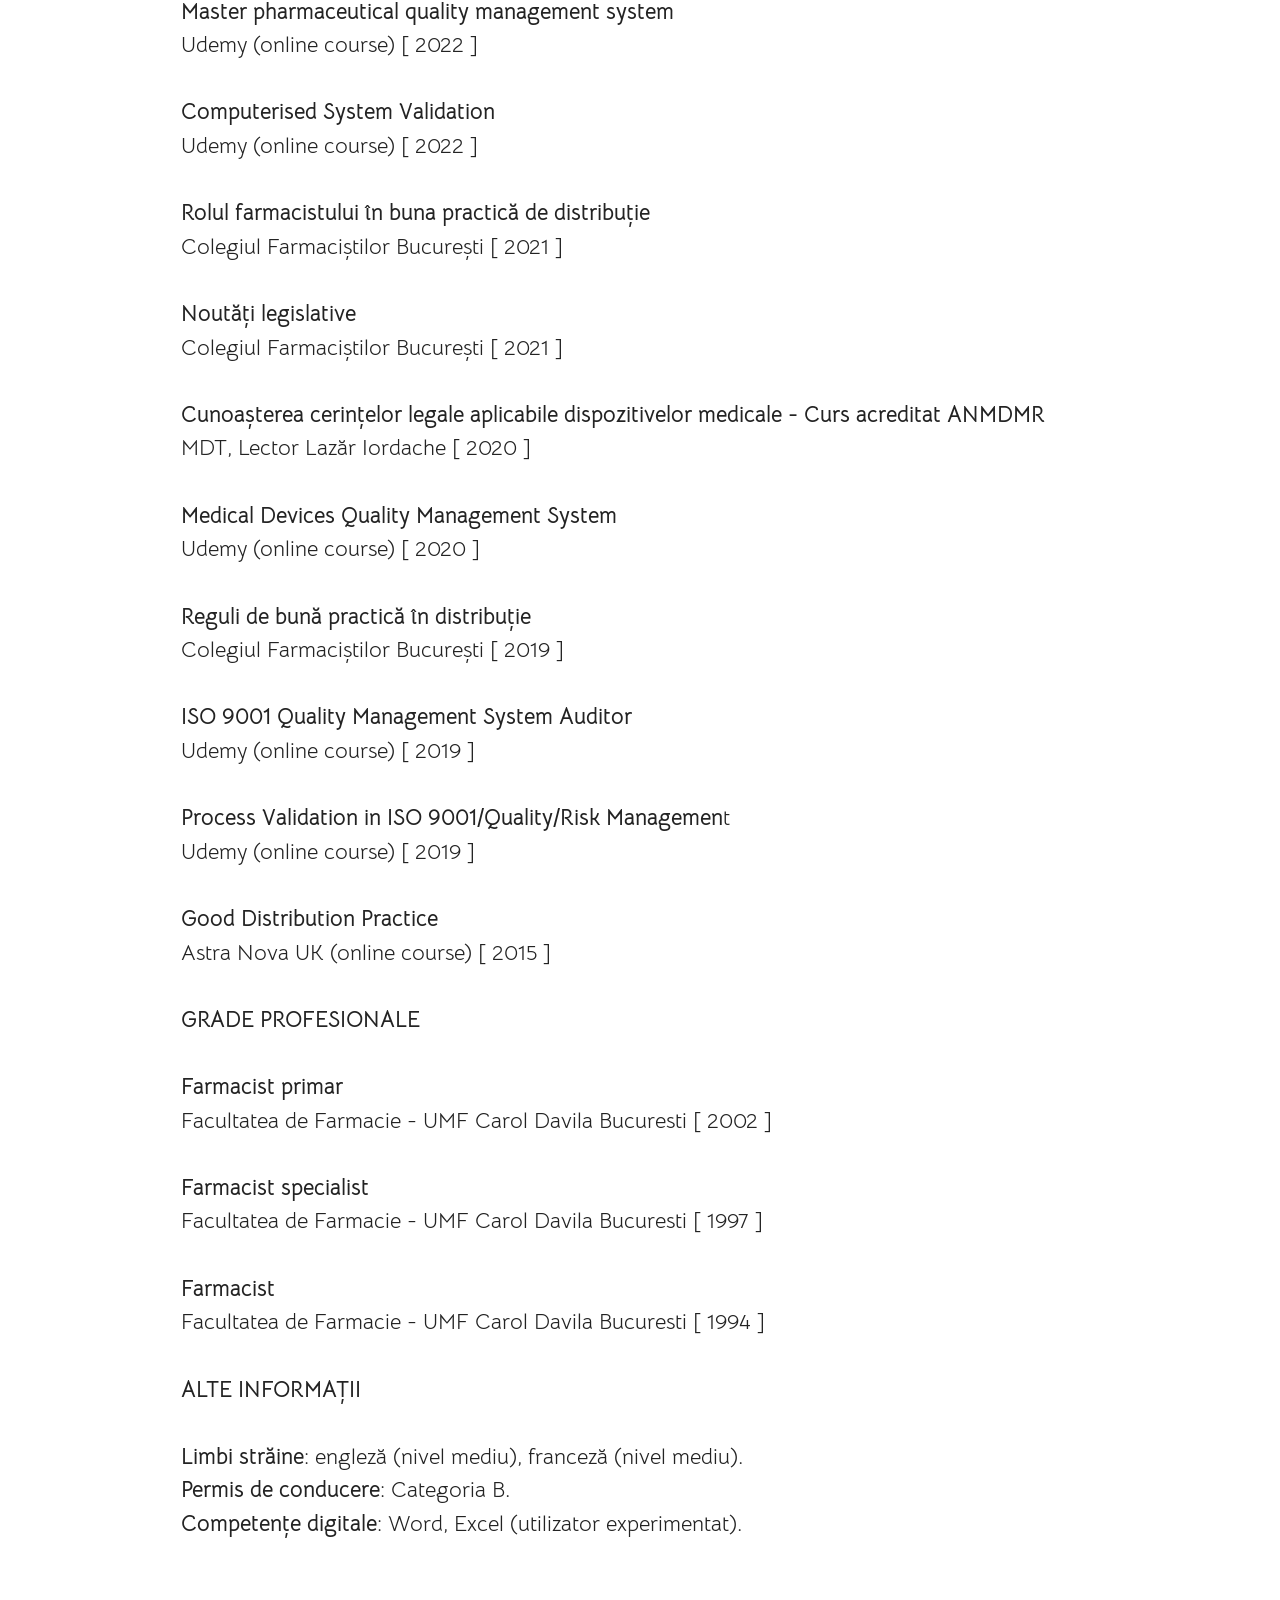
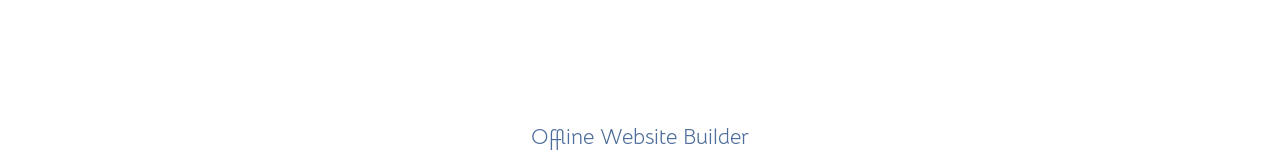
==== commit db24bd2e: "a" ====
--- a/page1.html
+++ b/page1.html
@@ -17,7 +17,7 @@
   <link rel="stylesheet" href="assets/theme/css/style.css">
   <link rel="preload" href="https://fonts.googleapis.com/css?family=Bellota+Text:300,300i,400,400i,700,700i&display=swap" as="style" onload="this.onload=null;this.rel='stylesheet'">
   <noscript><link rel="stylesheet" href="https://fonts.googleapis.com/css?family=Bellota+Text:300,300i,400,400i,700,700i&display=swap"></noscript>
-  <link rel="preload" as="style" href="assets/mobirise/css/mbr-additional.css?v=3yxxBk"><link rel="stylesheet" href="assets/mobirise/css/mbr-additional.css?v=3yxxBk" type="text/css">
+  <link rel="preload" as="style" href="assets/mobirise/css/mbr-additional.css?v=qfBzlj"><link rel="stylesheet" href="assets/mobirise/css/mbr-additional.css?v=qfBzlj" type="text/css">
 
   
   
@@ -49,7 +49,7 @@
                 <ul class="navbar-nav nav-dropdown" data-app-modern-menu="true"><li class="nav-item"><a class="nav-link link text-black text-primary display-4" href="index.html">Despre mine</a></li>
                     <li class="nav-item"><a class="nav-link link text-black text-primary display-4" href="page2.html">Persoană Responsabilă</a></li>
                     <li class="nav-item"><a class="nav-link link text-black text-primary display-4" href="page3.html">Farmacist Șef</a>
-                    </li><li class="nav-item"><a class="nav-link link text-black show text-primary display-4" href="page4.html" aria-expanded="false">Proiect Tratat Calitate</a></li></ul>
+                    </li><li class="nav-item dropdown"><a class="nav-link link text-black text-primary dropdown-toggle display-4" href="page3.html" data-toggle="dropdown-submenu" data-bs-toggle="dropdown" data-bs-auto-close="outside" aria-expanded="false">Articole Linkedin</a><div class="dropdown-menu" aria-labelledby="dropdown-200"><div class="dropdown"><a class="text-black text-primary dropdown-item dropdown-toggle display-4" href="page3.html" data-toggle="dropdown-submenu" data-bs-toggle="dropdown" data-bs-auto-close="outside" aria-expanded="false">Despre Proceduri<br></a><div class="dropdown-menu dropdown-submenu" aria-labelledby="dropdown-962"><a class="text-black text-primary show dropdown-item display-4" href="https://www.linkedin.com/pulse/despre-proceduri-1-no%C8%9Biuni-introductive-darie-joean-r078f/" target="_blank">Noțiuni introductive<br></a><a class="text-black text-primary show dropdown-item display-4" href="https://www.linkedin.com/pulse/despre-proceduri-2-suportul-procedurii-darie-joean-nennf/" target="_blank">Suportul procedurii</a><a class="text-black text-primary show dropdown-item display-4" href="https://www.linkedin.com/pulse/despre-proceduri-3-estetica-procedurii-darie-joean-zq36f/" target="_blank">Estetica procedurii</a><a class="text-black text-primary show dropdown-item display-4" href="https://www.linkedin.com/pulse/despre-proceduri-4-tehnoredactarea-procedurilor-darie-joean-az4xc/" target="_blank">Tehnoredactarea procedurilor</a><a class="text-black text-primary show dropdown-item display-4" href="https://www.linkedin.com/pulse/despre-proceduri-5-structura-procedurii-darie-joean-mjdif/" target="_blank">Structura procedurii</a><a class="text-black text-primary show dropdown-item display-4" href="https://www.linkedin.com/pulse/despre-proceduri-6-conformitatea-cu-reglement%C4%83rile-darie-joean-s2vpf/" target="_blank">Conformitatea cu reglementările</a><a class="text-black text-primary show dropdown-item display-4" href="https://www.linkedin.com/pulse/despre-proceduri-7-difuzarea-%C8%99i-retragerea-darie-joean-ui5af/" target="_blank">Difuzarea și retragerea procedurilor</a><a class="text-black text-primary show dropdown-item display-4" href="https://www.linkedin.com/pulse/despre-proceduri-8-instruirea-%C8%99i-testarea-darie-joean-1tjbf/" target="_blank">Instruirea și testarea</a><a class="text-black text-primary show dropdown-item display-4" href="https://www.linkedin.com/pulse/despre-proceduri-9-un-exemplu-de-procedur%C4%83-darie-joean-qs60f/" target="_blank">Un exemplu de procedură</a><a class="text-black text-primary show dropdown-item display-4" href="https://www.linkedin.com/pulse/despre-proceduri-10-concluzii-finale-darie-joean-nxrzf/" target="_blank">Concluzii finale</a></div></div><a class="text-black text-primary dropdown-item show display-4" href="https://www.linkedin.com/pulse/despre-%C3%AEnlocuitorul-persoanei-responsabile-darie-joean-udvkf/">Despre IPR<br></a></div></li><li class="nav-item"><a class="nav-link link text-black show text-primary display-4" href="page4.html" aria-expanded="false">Proiect Tratat Calitate</a></li></ul>
                 
                 <div class="navbar-buttons mbr-section-btn"><a class="btn btn-primary display-4" href="page1.html" target="_blank">CV</a></div>
             </div>
@@ -214,7 +214,7 @@
             </div>
         </div>
     </div>
-</section><section class="display-7" style="padding: 0;align-items: center;justify-content: center;flex-wrap: wrap;    align-content: center;display: flex;position: relative;height: 4rem;"><a href="https://mobiri.se/97171" style="flex: 1 1;height: 4rem;position: absolute;width: 100%;z-index: 1;"><img alt="" style="height: 4rem;" src="[data-uri]"></a><p style="margin: 0;text-align: center;" class="display-7">&#8204;</p><a style="z-index:1" href="https://mobirise.com/builder/ai-website-creator.html">Free AI Website Creator</a></section><script src="assets/bootstrap/js/bootstrap.bundle.min.js"></script>  <script src="assets/smoothscroll/smooth-scroll.js"></script>  <script src="assets/ytplayer/index.js"></script>  <script src="assets/dropdown/js/navbar-dropdown.js"></script>  <script src="assets/theme/js/script.js"></script>  
+</section><section class="display-7" style="padding: 0;align-items: center;justify-content: center;flex-wrap: wrap;    align-content: center;display: flex;position: relative;height: 4rem;"><a href="https://mobiri.se/97171" style="flex: 1 1;height: 4rem;position: absolute;width: 100%;z-index: 1;"><img alt="" style="height: 4rem;" src="[data-uri]"></a><p style="margin: 0;text-align: center;" class="display-7">&#8204;</p><a style="z-index:1" href="https://mobirise.com/offline-website-builder.html">Offline Website Builder</a></section><script src="assets/bootstrap/js/bootstrap.bundle.min.js"></script>  <script src="assets/smoothscroll/smooth-scroll.js"></script>  <script src="assets/ytplayer/index.js"></script>  <script src="assets/dropdown/js/navbar-dropdown.js"></script>  <script src="assets/theme/js/script.js"></script>  
   
   
 </body>
--- a/assets/mobirise/css/mbr-additional.css
+++ b/assets/mobirise/css/mbr-additional.css
@@ -1083,7 +1083,7 @@
 .cid-vv761hhVxN {
   padding-top: 3rem;
   padding-bottom: 1rem;
-  background-color: #ffffff;
+  background-color: #fafafa;
 }
 .cid-vv761hhVxN .mbr-fallback-image.disabled {
   display: none;
--- a/assets/mobirise/css/mbr-additional.css
+++ b/assets/mobirise/css/mbr-additional.css
@@ -1083,7 +1083,7 @@
 .cid-vv761hhVxN {
   padding-top: 3rem;
   padding-bottom: 1rem;
-  background-color: #ffffff;
+  background-color: #fafafa;
 }
 .cid-vv761hhVxN .mbr-fallback-image.disabled {
   display: none;
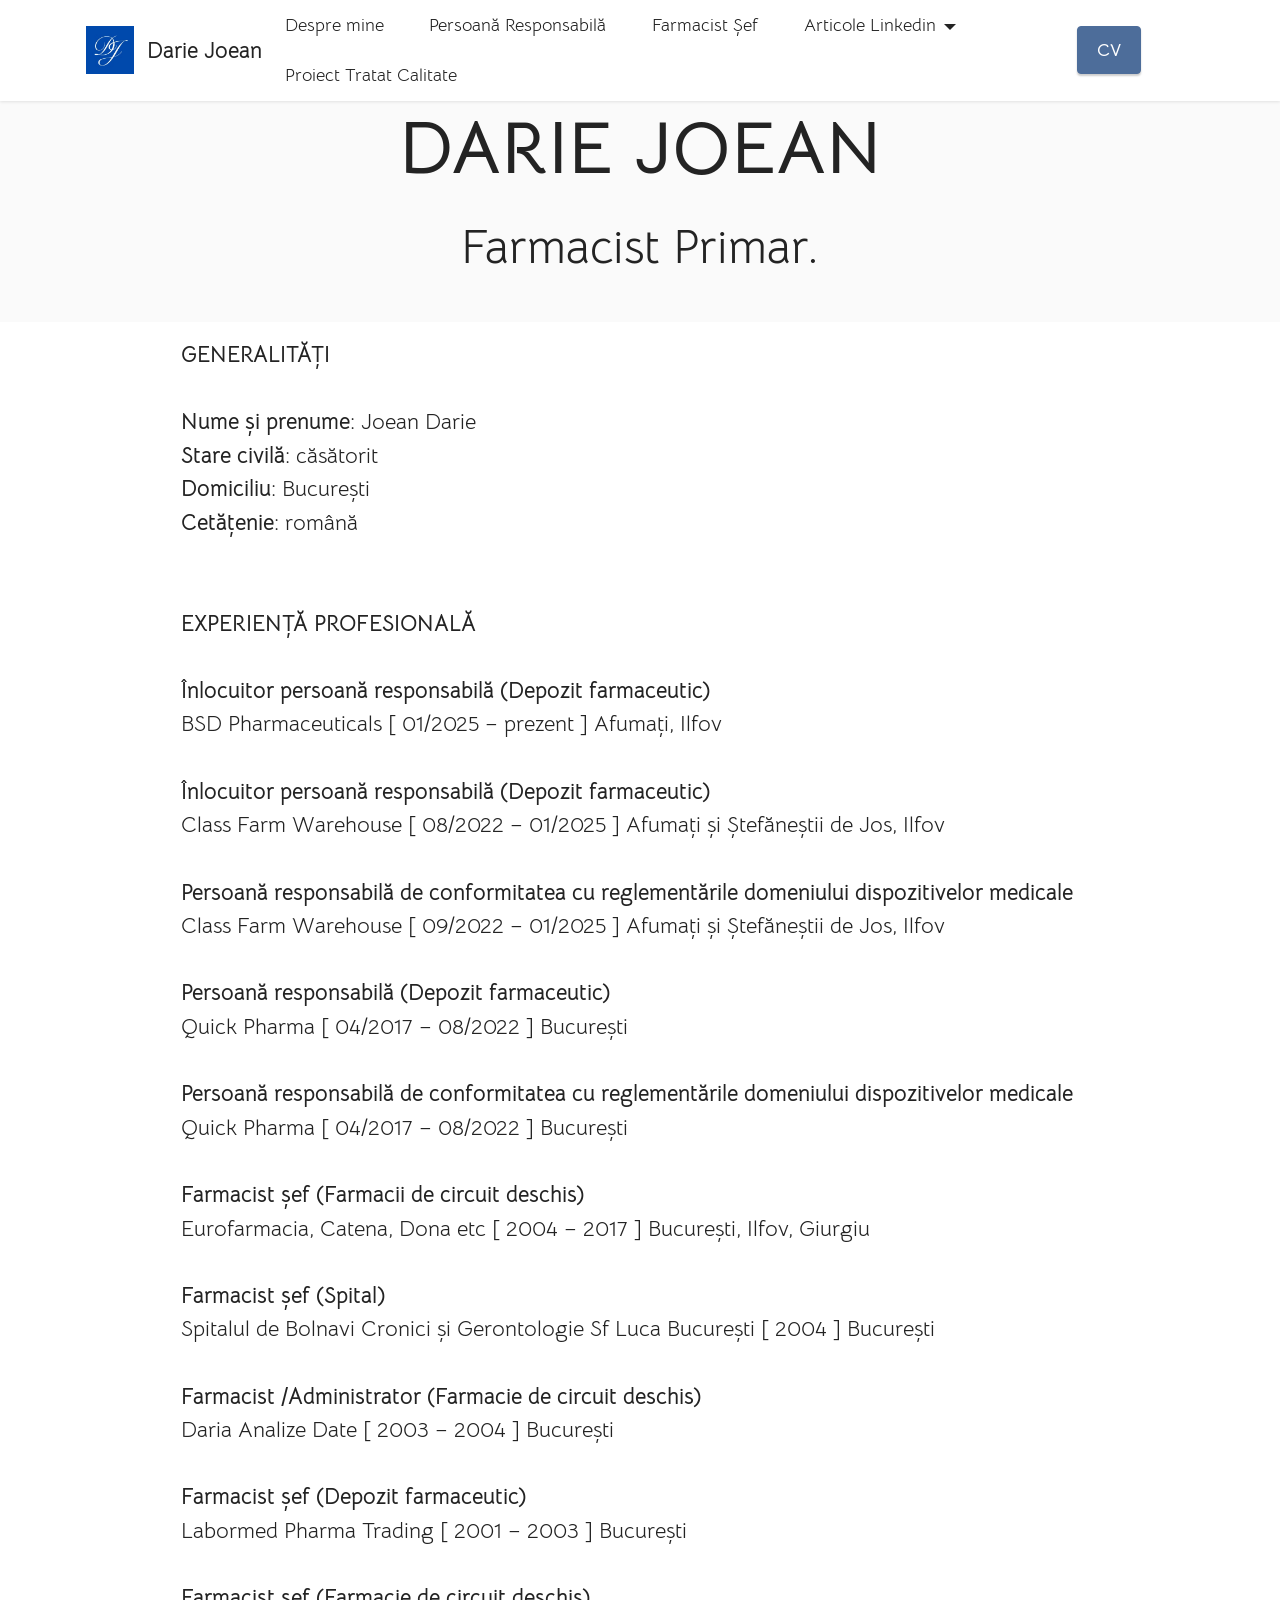
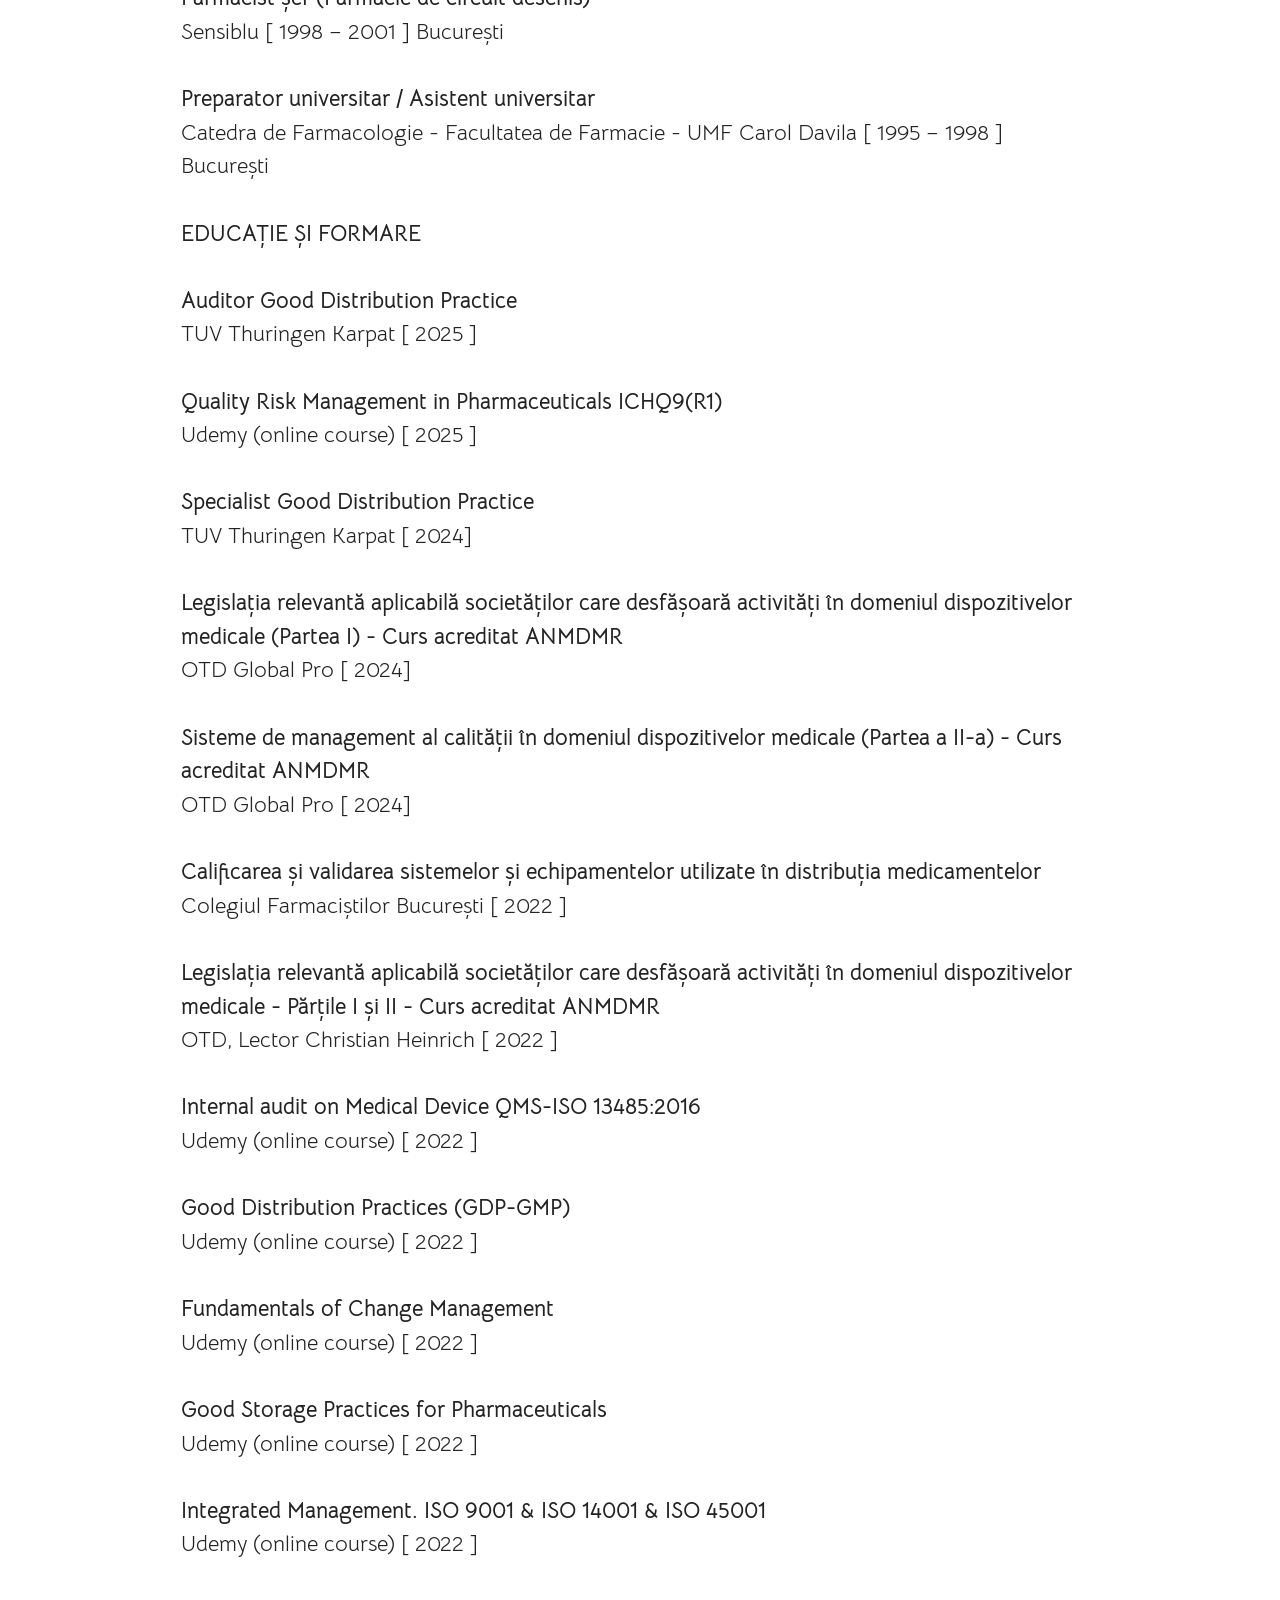
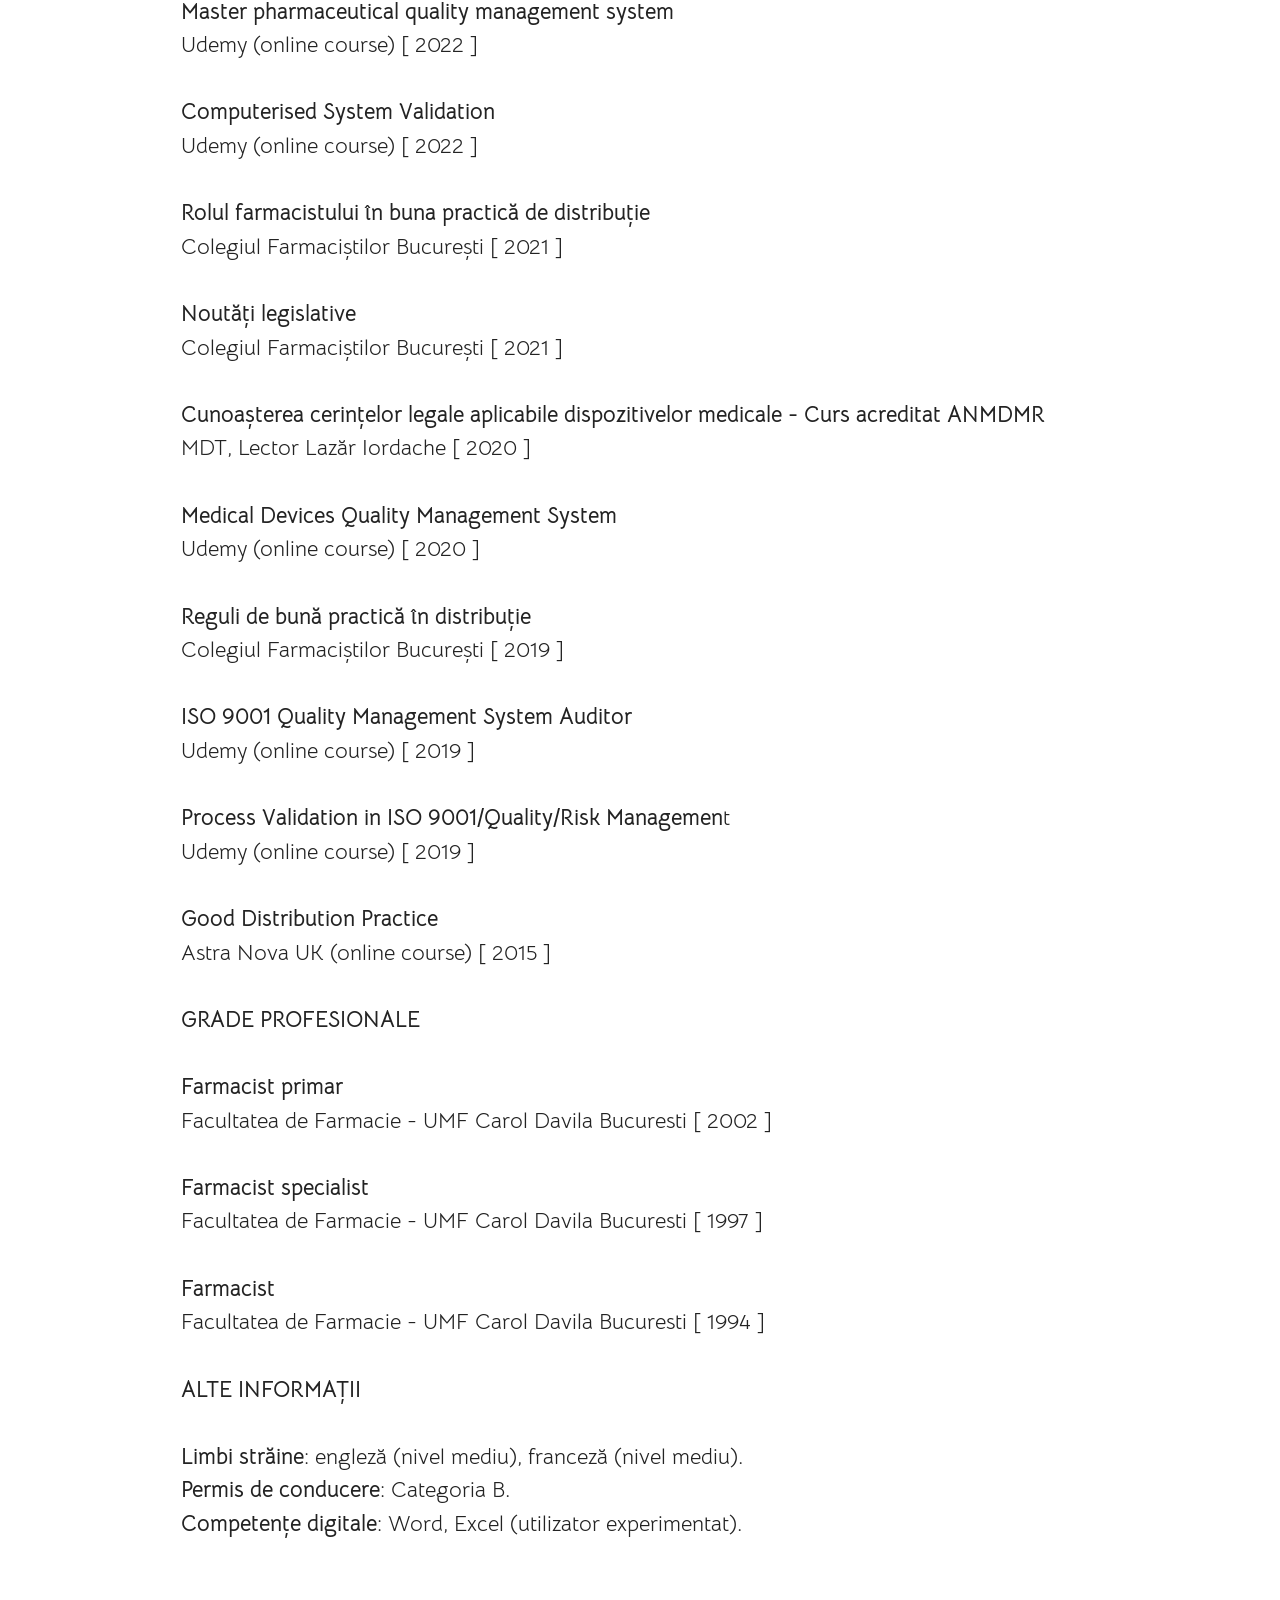
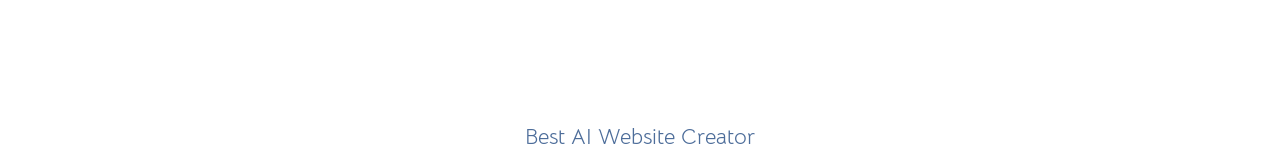
==== commit deeecff9: "a" ====
--- a/page1.html
+++ b/page1.html
@@ -17,7 +17,7 @@
   <link rel="stylesheet" href="assets/theme/css/style.css">
   <link rel="preload" href="https://fonts.googleapis.com/css?family=Bellota+Text:300,300i,400,400i,700,700i&display=swap" as="style" onload="this.onload=null;this.rel='stylesheet'">
   <noscript><link rel="stylesheet" href="https://fonts.googleapis.com/css?family=Bellota+Text:300,300i,400,400i,700,700i&display=swap"></noscript>
-  <link rel="preload" as="style" href="assets/mobirise/css/mbr-additional.css?v=qfBzlj"><link rel="stylesheet" href="assets/mobirise/css/mbr-additional.css?v=qfBzlj" type="text/css">
+  <link rel="preload" as="style" href="assets/mobirise/css/mbr-additional.css?v=oCP7GN"><link rel="stylesheet" href="assets/mobirise/css/mbr-additional.css?v=oCP7GN" type="text/css">
 
   
   
@@ -49,7 +49,7 @@
                 <ul class="navbar-nav nav-dropdown" data-app-modern-menu="true"><li class="nav-item"><a class="nav-link link text-black text-primary display-4" href="index.html">Despre mine</a></li>
                     <li class="nav-item"><a class="nav-link link text-black text-primary display-4" href="page2.html">Persoană Responsabilă</a></li>
                     <li class="nav-item"><a class="nav-link link text-black text-primary display-4" href="page3.html">Farmacist Șef</a>
-                    </li><li class="nav-item dropdown"><a class="nav-link link text-black text-primary dropdown-toggle display-4" href="page3.html" data-toggle="dropdown-submenu" data-bs-toggle="dropdown" data-bs-auto-close="outside" aria-expanded="false">Articole Linkedin</a><div class="dropdown-menu" aria-labelledby="dropdown-200"><div class="dropdown"><a class="text-black text-primary dropdown-item dropdown-toggle display-4" href="page3.html" data-toggle="dropdown-submenu" data-bs-toggle="dropdown" data-bs-auto-close="outside" aria-expanded="false">Despre Proceduri<br></a><div class="dropdown-menu dropdown-submenu" aria-labelledby="dropdown-962"><a class="text-black text-primary show dropdown-item display-4" href="https://www.linkedin.com/pulse/despre-proceduri-1-no%C8%9Biuni-introductive-darie-joean-r078f/" target="_blank">Noțiuni introductive<br></a><a class="text-black text-primary show dropdown-item display-4" href="https://www.linkedin.com/pulse/despre-proceduri-2-suportul-procedurii-darie-joean-nennf/" target="_blank">Suportul procedurii</a><a class="text-black text-primary show dropdown-item display-4" href="https://www.linkedin.com/pulse/despre-proceduri-3-estetica-procedurii-darie-joean-zq36f/" target="_blank">Estetica procedurii</a><a class="text-black text-primary show dropdown-item display-4" href="https://www.linkedin.com/pulse/despre-proceduri-4-tehnoredactarea-procedurilor-darie-joean-az4xc/" target="_blank">Tehnoredactarea procedurilor</a><a class="text-black text-primary show dropdown-item display-4" href="https://www.linkedin.com/pulse/despre-proceduri-5-structura-procedurii-darie-joean-mjdif/" target="_blank">Structura procedurii</a><a class="text-black text-primary show dropdown-item display-4" href="https://www.linkedin.com/pulse/despre-proceduri-6-conformitatea-cu-reglement%C4%83rile-darie-joean-s2vpf/" target="_blank">Conformitatea cu reglementările</a><a class="text-black text-primary show dropdown-item display-4" href="https://www.linkedin.com/pulse/despre-proceduri-7-difuzarea-%C8%99i-retragerea-darie-joean-ui5af/" target="_blank">Difuzarea și retragerea procedurilor</a><a class="text-black text-primary show dropdown-item display-4" href="https://www.linkedin.com/pulse/despre-proceduri-8-instruirea-%C8%99i-testarea-darie-joean-1tjbf/" target="_blank">Instruirea și testarea</a><a class="text-black text-primary show dropdown-item display-4" href="https://www.linkedin.com/pulse/despre-proceduri-9-un-exemplu-de-procedur%C4%83-darie-joean-qs60f/" target="_blank">Un exemplu de procedură</a><a class="text-black text-primary show dropdown-item display-4" href="https://www.linkedin.com/pulse/despre-proceduri-10-concluzii-finale-darie-joean-nxrzf/" target="_blank">Concluzii finale</a></div></div><a class="text-black text-primary dropdown-item show display-4" href="https://www.linkedin.com/pulse/despre-%C3%AEnlocuitorul-persoanei-responsabile-darie-joean-udvkf/">Despre IPR<br></a></div></li><li class="nav-item"><a class="nav-link link text-black show text-primary display-4" href="page4.html" aria-expanded="false">Proiect Tratat Calitate</a></li></ul>
+                    </li><li class="nav-item dropdown"><a class="nav-link link text-black text-primary dropdown-toggle show display-4" href="page3.html" data-toggle="dropdown-submenu" data-bs-toggle="dropdown" data-bs-auto-close="outside" aria-expanded="true">Articole Linkedin</a><div class="dropdown-menu show" aria-labelledby="dropdown-200" data-bs-popper="none"><div class="dropdown"><a class="text-black text-primary dropdown-item dropdown-toggle display-4" href="page3.html" data-toggle="dropdown-submenu" data-bs-toggle="dropdown" data-bs-auto-close="outside" aria-expanded="false">Despre Proceduri<br></a><div class="dropdown-menu dropdown-submenu" aria-labelledby="dropdown-962"><a class="text-black text-primary show dropdown-item display-4" href="https://www.linkedin.com/pulse/despre-proceduri-1-no%C8%9Biuni-introductive-darie-joean-r078f/" target="_blank">Noțiuni introductive<br></a><a class="text-black text-primary show dropdown-item display-4" href="https://www.linkedin.com/pulse/despre-proceduri-2-suportul-procedurii-darie-joean-nennf/" target="_blank">Suportul procedurii</a><a class="text-black text-primary show dropdown-item display-4" href="https://www.linkedin.com/pulse/despre-proceduri-3-estetica-procedurii-darie-joean-zq36f/" target="_blank">Estetica procedurii</a><a class="text-black text-primary show dropdown-item display-4" href="https://www.linkedin.com/pulse/despre-proceduri-4-tehnoredactarea-procedurilor-darie-joean-az4xc/" target="_blank">Tehnoredactarea procedurilor</a><a class="text-black text-primary show dropdown-item display-4" href="https://www.linkedin.com/pulse/despre-proceduri-5-structura-procedurii-darie-joean-mjdif/" target="_blank">Structura procedurii</a><a class="text-black text-primary show dropdown-item display-4" href="https://www.linkedin.com/pulse/despre-proceduri-6-conformitatea-cu-reglement%C4%83rile-darie-joean-s2vpf/" target="_blank">Conformitatea cu reglementările</a><a class="text-black text-primary show dropdown-item display-4" href="https://www.linkedin.com/pulse/despre-proceduri-7-difuzarea-%C8%99i-retragerea-darie-joean-ui5af/" target="_blank">Difuzarea și retragerea procedurilor</a><a class="text-black text-primary show dropdown-item display-4" href="https://www.linkedin.com/pulse/despre-proceduri-8-instruirea-%C8%99i-testarea-darie-joean-1tjbf/" target="_blank">Instruirea și testarea</a><a class="text-black text-primary show dropdown-item display-4" href="https://www.linkedin.com/pulse/despre-proceduri-9-un-exemplu-de-procedur%C4%83-darie-joean-qs60f/" target="_blank">Un exemplu de procedură</a><a class="text-black text-primary show dropdown-item display-4" href="https://www.linkedin.com/pulse/despre-proceduri-10-concluzii-finale-darie-joean-nxrzf/" target="_blank">Concluzii finale</a></div></div><div class="dropdown open"><a class="text-black text-primary dropdown-item show dropdown-toggle display-4" href="https://www.linkedin.com/pulse/despre-%C3%AEnlocuitorul-persoanei-responsabile-darie-joean-udvkf/" data-toggle="dropdown-submenu" data-bs-toggle="dropdown" data-bs-auto-close="outside" aria-expanded="true">Despre IPR<br></a><div class="dropdown-menu dropdown-submenu" data-bs-popper="none" aria-labelledby="dropdown-214"><a class="text-black text-primary dropdown-item show display-4" href="https://www.linkedin.com/pulse/despre-%25C3%25AEnlocuitorul-persoanei-responsabile-darie-joean-udvkf/" target="_blank">Câteva gânduri</a></div></div></div></li><li class="nav-item"><a class="nav-link link text-black show text-primary display-4" href="page4.html" aria-expanded="false">Proiect Tratat Calitate</a></li></ul>
                 
                 <div class="navbar-buttons mbr-section-btn"><a class="btn btn-primary display-4" href="page1.html" target="_blank">CV</a></div>
             </div>
@@ -214,7 +214,7 @@
             </div>
         </div>
     </div>
-</section><section class="display-7" style="padding: 0;align-items: center;justify-content: center;flex-wrap: wrap;    align-content: center;display: flex;position: relative;height: 4rem;"><a href="https://mobiri.se/97171" style="flex: 1 1;height: 4rem;position: absolute;width: 100%;z-index: 1;"><img alt="" style="height: 4rem;" src="[data-uri]"></a><p style="margin: 0;text-align: center;" class="display-7">&#8204;</p><a style="z-index:1" href="https://mobirise.com/offline-website-builder.html">Offline Website Builder</a></section><script src="assets/bootstrap/js/bootstrap.bundle.min.js"></script>  <script src="assets/smoothscroll/smooth-scroll.js"></script>  <script src="assets/ytplayer/index.js"></script>  <script src="assets/dropdown/js/navbar-dropdown.js"></script>  <script src="assets/theme/js/script.js"></script>  
+</section><section class="display-7" style="padding: 0;align-items: center;justify-content: center;flex-wrap: wrap;    align-content: center;display: flex;position: relative;height: 4rem;"><a href="https://mobiri.se/97171" style="flex: 1 1;height: 4rem;position: absolute;width: 100%;z-index: 1;"><img alt="" style="height: 4rem;" src="[data-uri]"></a><p style="margin: 0;text-align: center;" class="display-7">&#8204;</p><a style="z-index:1" href="https://mobirise.com/builder/ai-website-creator.html">Best AI Website Creator</a></section><script src="assets/bootstrap/js/bootstrap.bundle.min.js"></script>  <script src="assets/smoothscroll/smooth-scroll.js"></script>  <script src="assets/ytplayer/index.js"></script>  <script src="assets/dropdown/js/navbar-dropdown.js"></script>  <script src="assets/theme/js/script.js"></script>  
   
   
 </body>
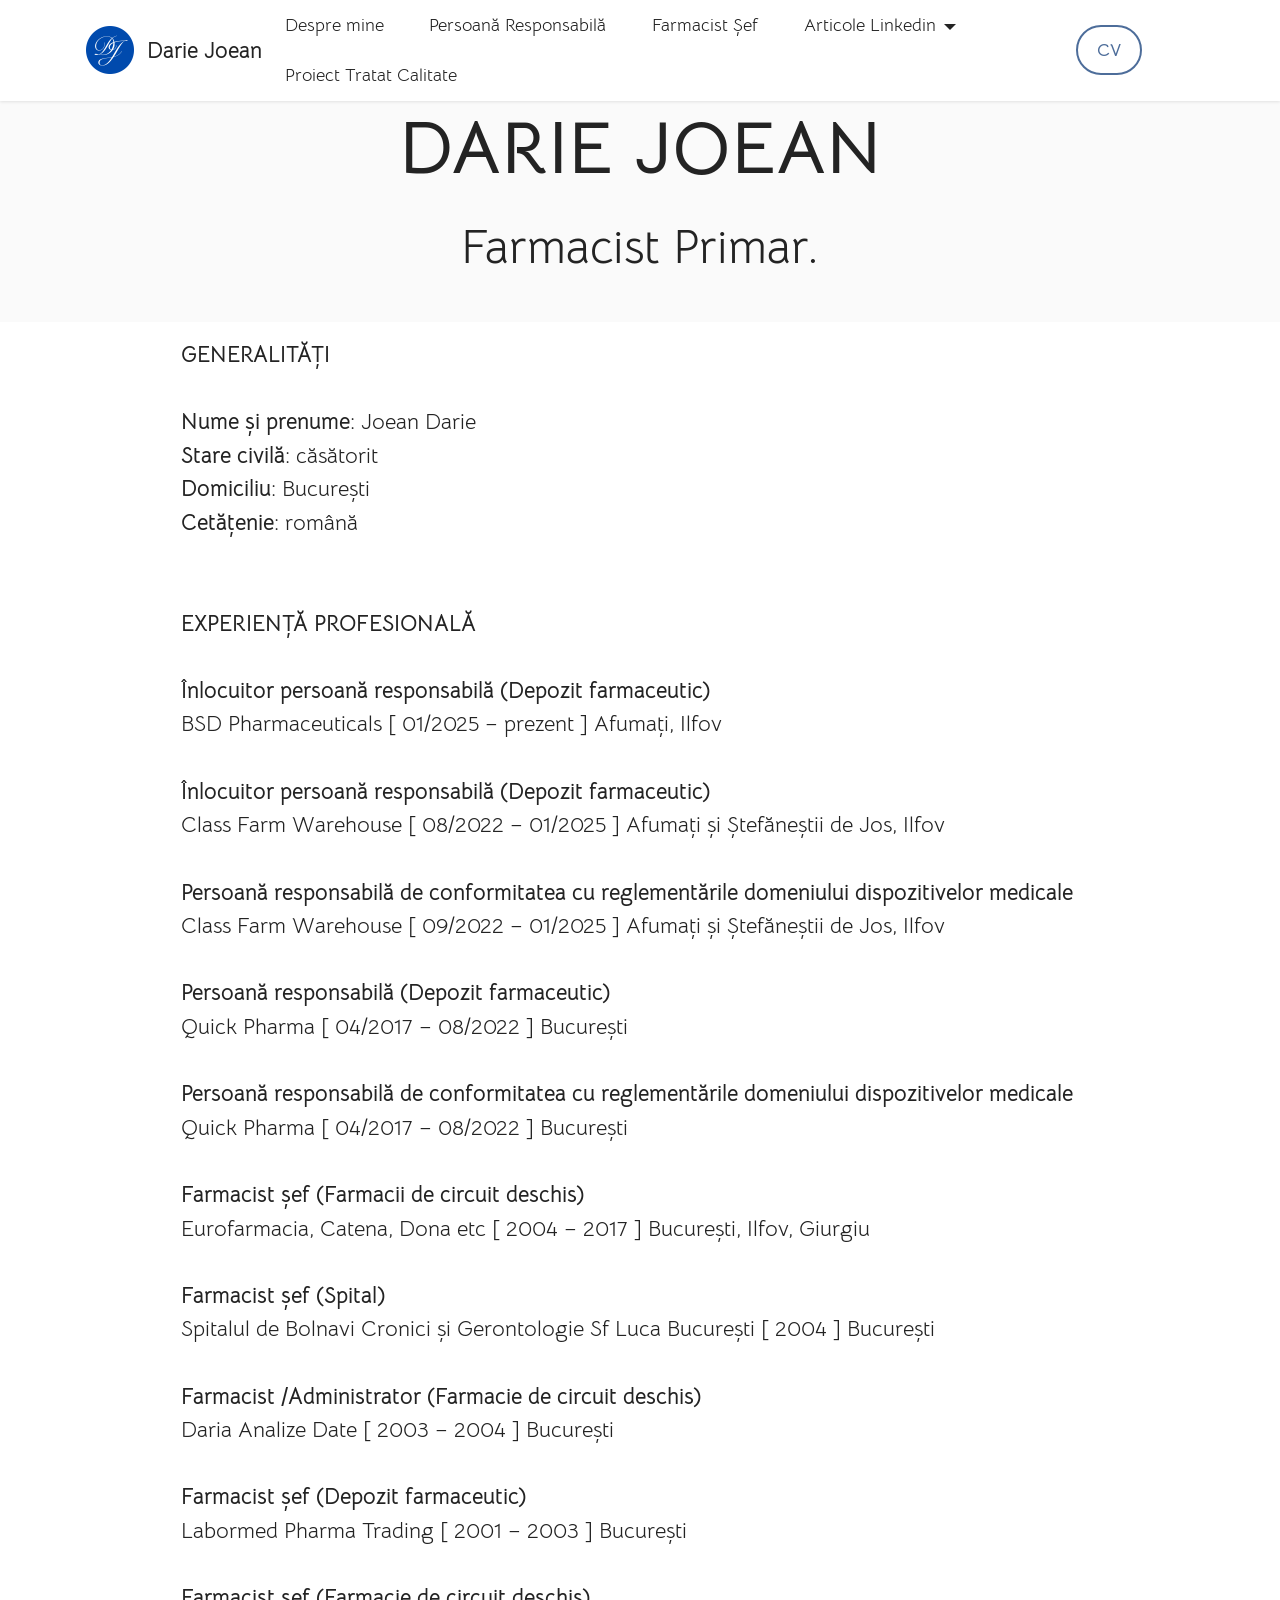
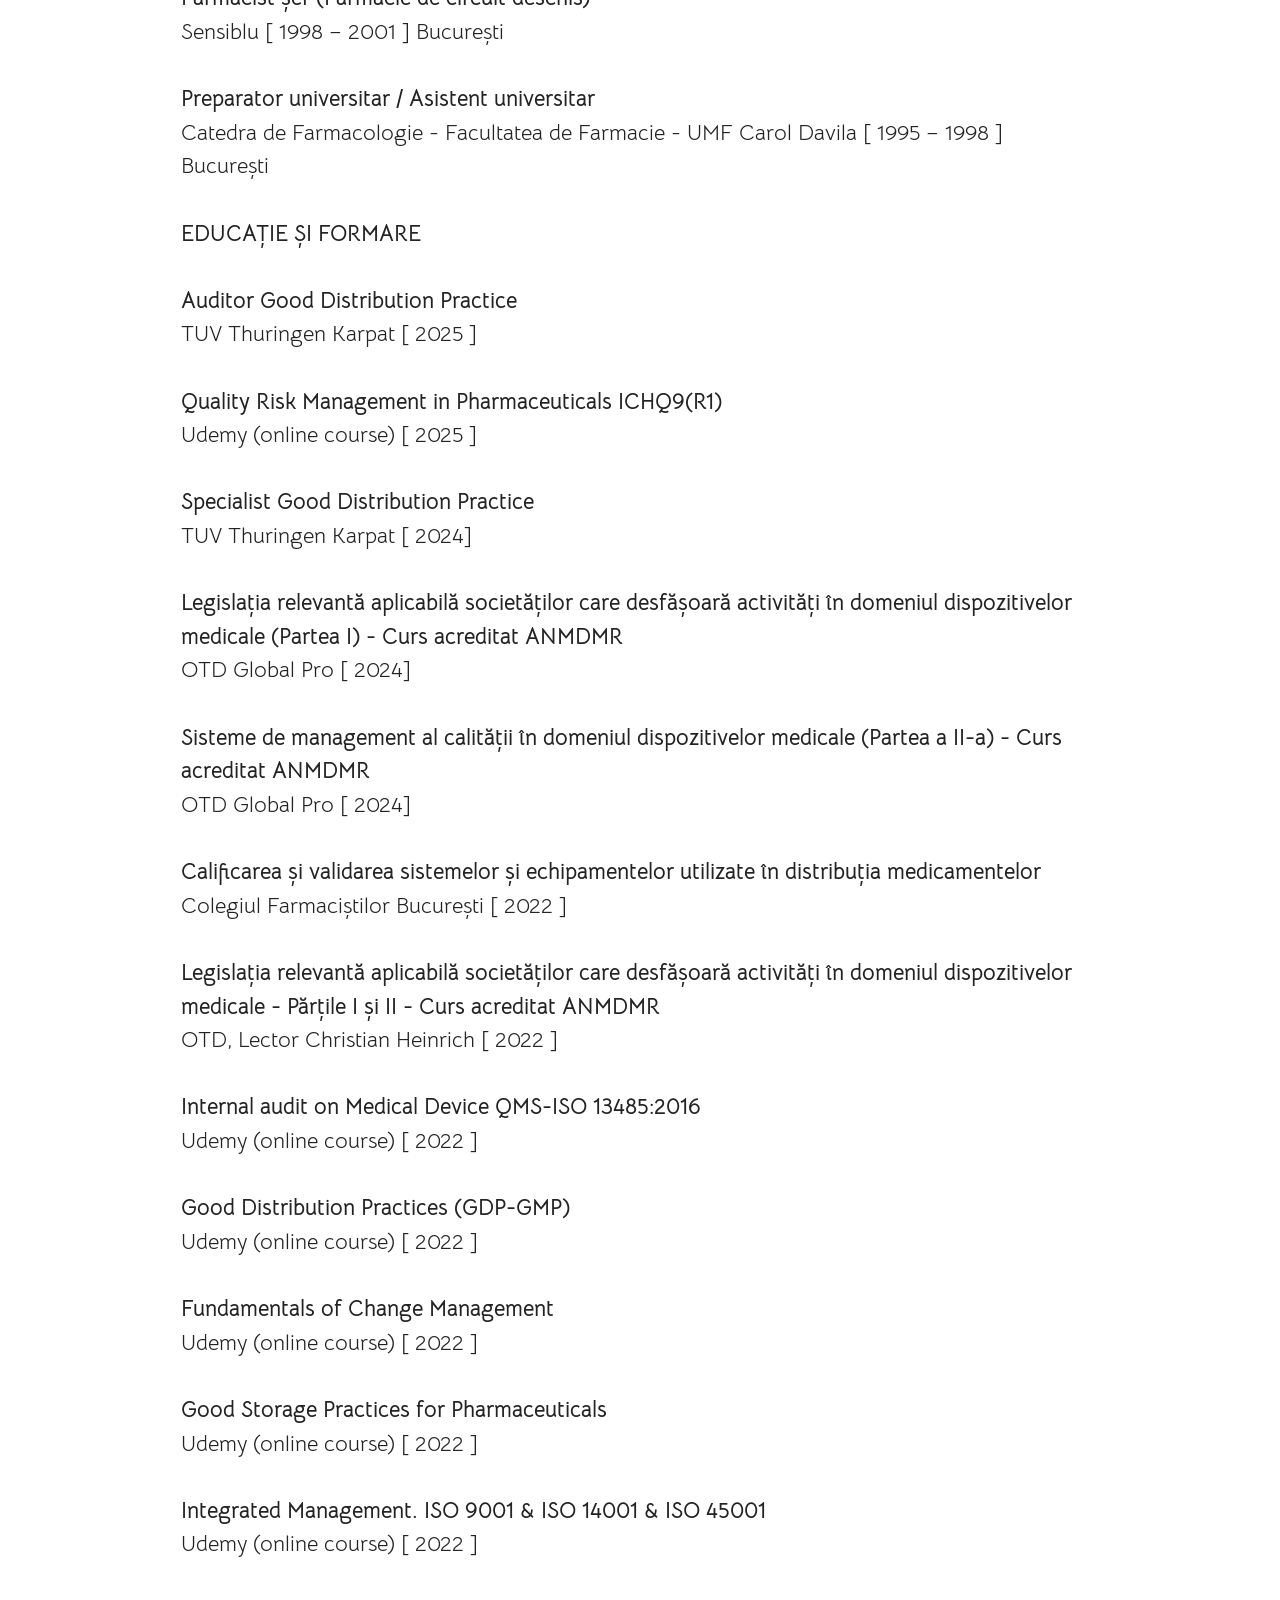
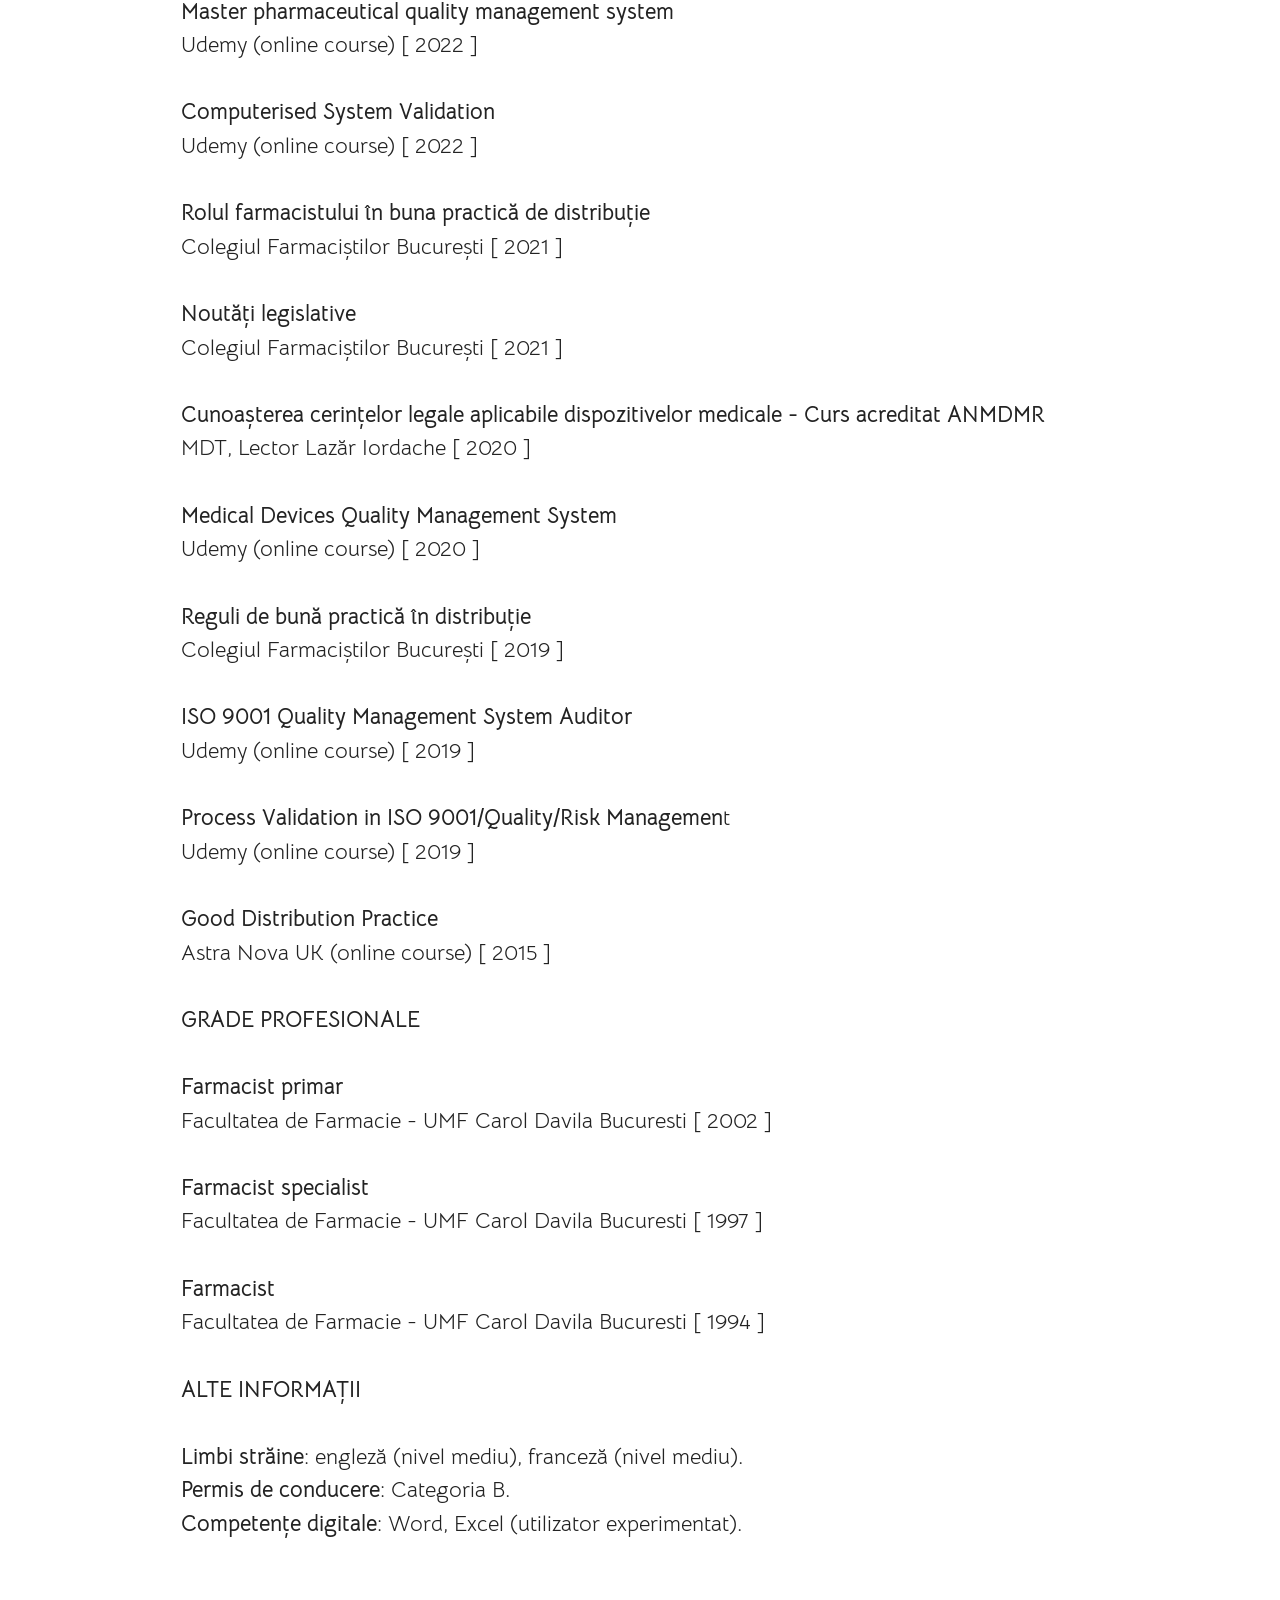
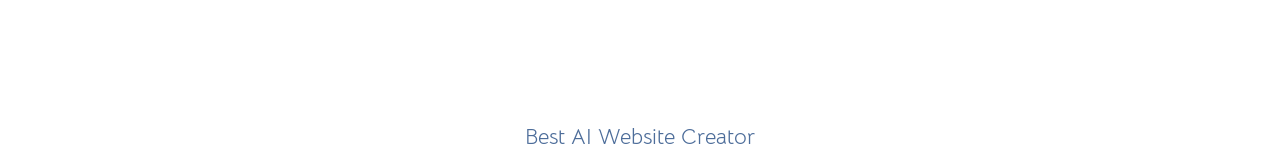
==== commit 4eb71f5a: "a" ====
--- a/page1.html
+++ b/page1.html
@@ -6,7 +6,7 @@
   <meta http-equiv="X-UA-Compatible" content="IE=edge">
   <meta name="generator" content="Mobirise v6.1.12, mobirise.com">
   <meta name="viewport" content="width=device-width, initial-scale=1, minimum-scale=1">
-  <link rel="shortcut icon" href="assets/images/dj201000x1000-170x170.jpg" type="image/x-icon">
+  <link rel="shortcut icon" href="assets/images/dj20rond20500x50020fundal20transparent-96x96.png" type="image/x-icon">
   <meta name="description" content="">
   
   
@@ -17,7 +17,7 @@
   <link rel="stylesheet" href="assets/theme/css/style.css">
   <link rel="preload" href="https://fonts.googleapis.com/css?family=Bellota+Text:300,300i,400,400i,700,700i&display=swap" as="style" onload="this.onload=null;this.rel='stylesheet'">
   <noscript><link rel="stylesheet" href="https://fonts.googleapis.com/css?family=Bellota+Text:300,300i,400,400i,700,700i&display=swap"></noscript>
-  <link rel="preload" as="style" href="assets/mobirise/css/mbr-additional.css?v=oCP7GN"><link rel="stylesheet" href="assets/mobirise/css/mbr-additional.css?v=oCP7GN" type="text/css">
+  <link rel="preload" as="style" href="assets/mobirise/css/mbr-additional.css?v=M4a1UM"><link rel="stylesheet" href="assets/mobirise/css/mbr-additional.css?v=M4a1UM" type="text/css">
 
   
   
@@ -32,7 +32,7 @@
             <div class="navbar-brand">
                 <span class="navbar-logo">
                     <a href="index.html">
-                        <img src="assets/images/dj201000x1000-170x170.jpg" alt="Darie Joean" style="height: 3rem;">
+                        <img src="assets/images/dj20rond20500x50020fundal20transparent-96x96.png" alt="Darie Joean" style="height: 3rem;">
                     </a>
                 </span>
                 <span class="navbar-caption-wrap"><a class="navbar-caption text-black display-7" href="https://mobiri.se">Darie Joean</a></span>
@@ -51,7 +51,7 @@
                     <li class="nav-item"><a class="nav-link link text-black text-primary display-4" href="page3.html">Farmacist Șef</a>
                     </li><li class="nav-item dropdown"><a class="nav-link link text-black text-primary dropdown-toggle show display-4" href="page3.html" data-toggle="dropdown-submenu" data-bs-toggle="dropdown" data-bs-auto-close="outside" aria-expanded="true">Articole Linkedin</a><div class="dropdown-menu show" aria-labelledby="dropdown-200" data-bs-popper="none"><div class="dropdown"><a class="text-black text-primary dropdown-item dropdown-toggle display-4" href="page3.html" data-toggle="dropdown-submenu" data-bs-toggle="dropdown" data-bs-auto-close="outside" aria-expanded="false">Despre Proceduri<br></a><div class="dropdown-menu dropdown-submenu" aria-labelledby="dropdown-962"><a class="text-black text-primary show dropdown-item display-4" href="https://www.linkedin.com/pulse/despre-proceduri-1-no%C8%9Biuni-introductive-darie-joean-r078f/" target="_blank">Noțiuni introductive<br></a><a class="text-black text-primary show dropdown-item display-4" href="https://www.linkedin.com/pulse/despre-proceduri-2-suportul-procedurii-darie-joean-nennf/" target="_blank">Suportul procedurii</a><a class="text-black text-primary show dropdown-item display-4" href="https://www.linkedin.com/pulse/despre-proceduri-3-estetica-procedurii-darie-joean-zq36f/" target="_blank">Estetica procedurii</a><a class="text-black text-primary show dropdown-item display-4" href="https://www.linkedin.com/pulse/despre-proceduri-4-tehnoredactarea-procedurilor-darie-joean-az4xc/" target="_blank">Tehnoredactarea procedurilor</a><a class="text-black text-primary show dropdown-item display-4" href="https://www.linkedin.com/pulse/despre-proceduri-5-structura-procedurii-darie-joean-mjdif/" target="_blank">Structura procedurii</a><a class="text-black text-primary show dropdown-item display-4" href="https://www.linkedin.com/pulse/despre-proceduri-6-conformitatea-cu-reglement%C4%83rile-darie-joean-s2vpf/" target="_blank">Conformitatea cu reglementările</a><a class="text-black text-primary show dropdown-item display-4" href="https://www.linkedin.com/pulse/despre-proceduri-7-difuzarea-%C8%99i-retragerea-darie-joean-ui5af/" target="_blank">Difuzarea și retragerea procedurilor</a><a class="text-black text-primary show dropdown-item display-4" href="https://www.linkedin.com/pulse/despre-proceduri-8-instruirea-%C8%99i-testarea-darie-joean-1tjbf/" target="_blank">Instruirea și testarea</a><a class="text-black text-primary show dropdown-item display-4" href="https://www.linkedin.com/pulse/despre-proceduri-9-un-exemplu-de-procedur%C4%83-darie-joean-qs60f/" target="_blank">Un exemplu de procedură</a><a class="text-black text-primary show dropdown-item display-4" href="https://www.linkedin.com/pulse/despre-proceduri-10-concluzii-finale-darie-joean-nxrzf/" target="_blank">Concluzii finale</a></div></div><div class="dropdown open"><a class="text-black text-primary dropdown-item show dropdown-toggle display-4" href="https://www.linkedin.com/pulse/despre-%C3%AEnlocuitorul-persoanei-responsabile-darie-joean-udvkf/" data-toggle="dropdown-submenu" data-bs-toggle="dropdown" data-bs-auto-close="outside" aria-expanded="true">Despre IPR<br></a><div class="dropdown-menu dropdown-submenu" data-bs-popper="none" aria-labelledby="dropdown-214"><a class="text-black text-primary dropdown-item show display-4" href="https://www.linkedin.com/pulse/despre-%25C3%25AEnlocuitorul-persoanei-responsabile-darie-joean-udvkf/" target="_blank">Câteva gânduri</a></div></div></div></li><li class="nav-item"><a class="nav-link link text-black show text-primary display-4" href="page4.html" aria-expanded="false">Proiect Tratat Calitate</a></li></ul>
                 
-                <div class="navbar-buttons mbr-section-btn"><a class="btn btn-primary display-4" href="page1.html" target="_blank">CV</a></div>
+                <div class="navbar-buttons mbr-section-btn"><a class="btn btn-primary-outline display-4" href="page1.html" target="_blank">CV</a></div>
             </div>
         </div>
     </nav>
--- a/assets/mobirise/css/mbr-additional.css
+++ b/assets/mobirise/css/mbr-additional.css
@@ -1,3 +1,6 @@
+.btn {
+  border-width: 2px;
+}
 body {
   font-family: Jost;
 }
@@ -289,7 +292,7 @@
 .btn-primary-outline,
 .btn-primary-outline:active {
   background-color: transparent !important;
-  border-color: transparent;
+  border-color: #4d6d9a;
   color: #4d6d9a;
 }
 .btn-primary-outline:hover,
@@ -298,7 +301,7 @@
 .btn-primary-outline.active {
   color: #304460 !important;
   background-color: transparent!important;
-  border-color: transparent!important;
+  border-color: #304460 !important;
   box-shadow: none!important;
 }
 .btn-primary-outline.disabled,
@@ -310,7 +313,7 @@
 .btn-secondary-outline,
 .btn-secondary-outline:active {
   background-color: transparent !important;
-  border-color: transparent;
+  border-color: #edb5bf;
   color: #edb5bf;
 }
 .btn-secondary-outline:hover,
@@ -319,7 +322,7 @@
 .btn-secondary-outline.active {
   color: #dc6f83 !important;
   background-color: transparent!important;
-  border-color: transparent!important;
+  border-color: #dc6f83 !important;
   box-shadow: none!important;
 }
 .btn-secondary-outline.disabled,
@@ -331,7 +334,7 @@
 .btn-info-outline,
 .btn-info-outline:active {
   background-color: transparent !important;
-  border-color: transparent;
+  border-color: #47b5ed;
   color: #47b5ed;
 }
 .btn-info-outline:hover,
@@ -340,7 +343,7 @@
 .btn-info-outline.active {
   color: #148cca !important;
   background-color: transparent!important;
-  border-color: transparent!important;
+  border-color: #148cca !important;
   box-shadow: none!important;
 }
 .btn-info-outline.disabled,
@@ -352,7 +355,7 @@
 .btn-success-outline,
 .btn-success-outline:active {
   background-color: transparent !important;
-  border-color: transparent;
+  border-color: #40b0bf;
   color: #40b0bf;
 }
 .btn-success-outline:hover,
@@ -361,7 +364,7 @@
 .btn-success-outline.active {
   color: #2a747e !important;
   background-color: transparent!important;
-  border-color: transparent!important;
+  border-color: #2a747e !important;
   box-shadow: none!important;
 }
 .btn-success-outline.disabled,
@@ -373,7 +376,7 @@
 .btn-warning-outline,
 .btn-warning-outline:active {
   background-color: transparent !important;
-  border-color: transparent;
+  border-color: #ffe161;
   color: #ffe161;
 }
 .btn-warning-outline:hover,
@@ -382,7 +385,7 @@
 .btn-warning-outline.active {
   color: #ffd10a !important;
   background-color: transparent!important;
-  border-color: transparent!important;
+  border-color: #ffd10a !important;
   box-shadow: none!important;
 }
 .btn-warning-outline.disabled,
@@ -394,7 +397,7 @@
 .btn-danger-outline,
 .btn-danger-outline:active {
   background-color: transparent !important;
-  border-color: transparent;
+  border-color: #ff9966;
   color: #ff9966;
 }
 .btn-danger-outline:hover,
@@ -403,7 +406,7 @@
 .btn-danger-outline.active {
   color: #ff5f0f !important;
   background-color: transparent!important;
-  border-color: transparent!important;
+  border-color: #ff5f0f !important;
   box-shadow: none!important;
 }
 .btn-danger-outline.disabled,
@@ -415,7 +418,7 @@
 .btn-black-outline,
 .btn-black-outline:active {
   background-color: transparent !important;
-  border-color: transparent;
+  border-color: #232323;
   color: #232323;
 }
 .btn-black-outline:hover,
@@ -424,7 +427,7 @@
 .btn-black-outline.active {
   color: #000000 !important;
   background-color: transparent!important;
-  border-color: transparent!important;
+  border-color: #000000 !important;
   box-shadow: none!important;
 }
 .btn-black-outline.disabled,
@@ -436,7 +439,7 @@
 .btn-white-outline,
 .btn-white-outline:active {
   background-color: transparent !important;
-  border-color: transparent;
+  border-color: #fafafa;
   color: #fafafa;
 }
 .btn-white-outline:hover,
@@ -445,7 +448,7 @@
 .btn-white-outline.active {
   color: #cfcfcf !important;
   background-color: transparent!important;
-  border-color: transparent!important;
+  border-color: #cfcfcf !important;
   box-shadow: none!important;
 }
 .btn-white-outline.disabled,
@@ -549,6 +552,12 @@
 .alert-danger {
   background-color: #ff9966;
 }
+.mbr-section-btn a.btn:not(.btn-form) {
+  border-radius: 100px;
+}
+.mbr-gallery-filter li a {
+  border-radius: 100px !important;
+}
 .mbr-gallery-filter li.active .btn {
   background-color: #4d6d9a;
   border-color: #4d6d9a;
@@ -556,6 +565,9 @@
 }
 .mbr-gallery-filter li.active .btn:focus {
   box-shadow: none;
+}
+.nav-tabs .nav-link {
+  border-radius: 100px !important;
 }
 a,
 a:hover {
@@ -612,6 +624,19 @@
   border-color: #4d6d9a;
 }
 /* Forms */
+.mbr-form .input-group-btn a.btn {
+  border-radius: 100px !important;
+}
+.mbr-form .input-group-btn a.btn:hover {
+  box-shadow: 0 10px 40px 0 rgba(0, 0, 0, 0.2);
+}
+.mbr-form .input-group-btn button[type="submit"] {
+  border-radius: 100px !important;
+  padding: 1rem 3rem;
+}
+.mbr-form .input-group-btn button[type="submit"]:hover {
+  box-shadow: 0 10px 40px 0 rgba(0, 0, 0, 0.2);
+}
 .jq-selectbox li:hover,
 .jq-selectbox li.selected {
   background-color: #4d6d9a;
@@ -687,20 +712,6 @@
   outline-offset: 2px !important;
   transition: outline 0.2s ease-in-out;
 }
-.cid-sFGMfPD7iT {
-  padding-top: 3rem;
-  padding-bottom: 1rem;
-  background-color: #fafafa;
-}
-.cid-sFGMfPD7iT .mbr-section-title {
-  text-align: center;
-  color: #353535;
-}
-.cid-sFGMfPD7iT .mbr-text,
-.cid-sFGMfPD7iT .mbr-section-btn {
-  text-align: center;
-  color: #5f6366;
-}
 .cid-vv7eP4vRnq {
   z-index: 1000;
   width: 100%;
@@ -1075,32 +1086,24 @@
     left: -1rem;
   }
 }
+.cid-sFGMfPD7iT {
+  padding-top: 3rem;
+  padding-bottom: 1rem;
+  background-color: #4479d9;
+}
+.cid-sFGMfPD7iT .mbr-section-title {
+  text-align: center;
+  color: #fafafa;
+}
+.cid-sFGMfPD7iT .mbr-text,
+.cid-sFGMfPD7iT .mbr-section-btn {
+  text-align: center;
+  color: #fafafa;
+}
 .cid-vv7Fen8ZPf {
   padding-top: 1rem;
   padding-bottom: 5rem;
-  background-color: #ffffff;
-}
-.cid-vv761hhVxN {
-  padding-top: 3rem;
-  padding-bottom: 1rem;
   background-color: #fafafa;
-}
-.cid-vv761hhVxN .mbr-fallback-image.disabled {
-  display: none;
-}
-.cid-vv761hhVxN .mbr-fallback-image {
-  display: block;
-  background-size: cover;
-  background-position: center center;
-  width: 100%;
-  height: 100%;
-  position: absolute;
-  top: 0;
-}
-.cid-vv76z92a1S {
-  padding-top: 1rem;
-  padding-bottom: 5rem;
-  background-color: #ffffff;
 }
 .cid-vv7eP4vRnq {
   z-index: 1000;
@@ -1476,13 +1479,27 @@
     left: -1rem;
   }
 }
-.cid-vv7a0RvH8r {
-  padding-top: 5rem;
+.cid-vv761hhVxN {
+  padding-top: 3rem;
+  padding-bottom: 1rem;
+  background-color: #fafafa;
+}
+.cid-vv761hhVxN .mbr-fallback-image.disabled {
+  display: none;
+}
+.cid-vv761hhVxN .mbr-fallback-image {
+  display: block;
+  background-size: cover;
+  background-position: center center;
+  width: 100%;
+  height: 100%;
+  position: absolute;
+  top: 0;
+}
+.cid-vv76z92a1S {
+  padding-top: 1rem;
   padding-bottom: 5rem;
   background-color: #ffffff;
-}
-.cid-vv7a0RvH8r .mbr-section-subtitle {
-  text-align: center;
 }
 .cid-vv7eP4vRnq {
   z-index: 1000;
@@ -1858,12 +1875,15 @@
     left: -1rem;
   }
 }
-.cid-vv7aiitcd2 {
+.cid-vv7a0RvH8r {
   padding-top: 5rem;
   padding-bottom: 5rem;
   background-color: #ffffff;
 }
-.cid-vv7aiitcd2 .mbr-section-subtitle {
+.cid-vv7a0RvH8r .mbr-section-subtitle {
+  text-align: center;
+}
+.cid-vv7a0RvH8r .mbr-section-title {
   text-align: center;
 }
 .cid-vv7eP4vRnq {
@@ -2240,6 +2260,17 @@
     left: -1rem;
   }
 }
+.cid-vv7aiitcd2 {
+  padding-top: 5rem;
+  padding-bottom: 5rem;
+  background-color: #ffffff;
+}
+.cid-vv7aiitcd2 .mbr-section-subtitle {
+  text-align: center;
+}
+.cid-vv7aiitcd2 .mbr-section-title {
+  text-align: center;
+}
 .cid-vv7eP4vRnq {
   z-index: 1000;
   width: 100%;
@@ -2622,3 +2653,6 @@
 .cid-vv7g8kC0dD .mbr-section-subtitle {
   text-align: center;
 }
+.cid-vv7g8kC0dD .mbr-section-title {
+  text-align: center;
+}
--- a/assets/mobirise/css/mbr-additional.css
+++ b/assets/mobirise/css/mbr-additional.css
@@ -1,3 +1,6 @@
+.btn {
+  border-width: 2px;
+}
 body {
   font-family: Jost;
 }
@@ -289,7 +292,7 @@
 .btn-primary-outline,
 .btn-primary-outline:active {
   background-color: transparent !important;
-  border-color: transparent;
+  border-color: #4d6d9a;
   color: #4d6d9a;
 }
 .btn-primary-outline:hover,
@@ -298,7 +301,7 @@
 .btn-primary-outline.active {
   color: #304460 !important;
   background-color: transparent!important;
-  border-color: transparent!important;
+  border-color: #304460 !important;
   box-shadow: none!important;
 }
 .btn-primary-outline.disabled,
@@ -310,7 +313,7 @@
 .btn-secondary-outline,
 .btn-secondary-outline:active {
   background-color: transparent !important;
-  border-color: transparent;
+  border-color: #edb5bf;
   color: #edb5bf;
 }
 .btn-secondary-outline:hover,
@@ -319,7 +322,7 @@
 .btn-secondary-outline.active {
   color: #dc6f83 !important;
   background-color: transparent!important;
-  border-color: transparent!important;
+  border-color: #dc6f83 !important;
   box-shadow: none!important;
 }
 .btn-secondary-outline.disabled,
@@ -331,7 +334,7 @@
 .btn-info-outline,
 .btn-info-outline:active {
   background-color: transparent !important;
-  border-color: transparent;
+  border-color: #47b5ed;
   color: #47b5ed;
 }
 .btn-info-outline:hover,
@@ -340,7 +343,7 @@
 .btn-info-outline.active {
   color: #148cca !important;
   background-color: transparent!important;
-  border-color: transparent!important;
+  border-color: #148cca !important;
   box-shadow: none!important;
 }
 .btn-info-outline.disabled,
@@ -352,7 +355,7 @@
 .btn-success-outline,
 .btn-success-outline:active {
   background-color: transparent !important;
-  border-color: transparent;
+  border-color: #40b0bf;
   color: #40b0bf;
 }
 .btn-success-outline:hover,
@@ -361,7 +364,7 @@
 .btn-success-outline.active {
   color: #2a747e !important;
   background-color: transparent!important;
-  border-color: transparent!important;
+  border-color: #2a747e !important;
   box-shadow: none!important;
 }
 .btn-success-outline.disabled,
@@ -373,7 +376,7 @@
 .btn-warning-outline,
 .btn-warning-outline:active {
   background-color: transparent !important;
-  border-color: transparent;
+  border-color: #ffe161;
   color: #ffe161;
 }
 .btn-warning-outline:hover,
@@ -382,7 +385,7 @@
 .btn-warning-outline.active {
   color: #ffd10a !important;
   background-color: transparent!important;
-  border-color: transparent!important;
+  border-color: #ffd10a !important;
   box-shadow: none!important;
 }
 .btn-warning-outline.disabled,
@@ -394,7 +397,7 @@
 .btn-danger-outline,
 .btn-danger-outline:active {
   background-color: transparent !important;
-  border-color: transparent;
+  border-color: #ff9966;
   color: #ff9966;
 }
 .btn-danger-outline:hover,
@@ -403,7 +406,7 @@
 .btn-danger-outline.active {
   color: #ff5f0f !important;
   background-color: transparent!important;
-  border-color: transparent!important;
+  border-color: #ff5f0f !important;
   box-shadow: none!important;
 }
 .btn-danger-outline.disabled,
@@ -415,7 +418,7 @@
 .btn-black-outline,
 .btn-black-outline:active {
   background-color: transparent !important;
-  border-color: transparent;
+  border-color: #232323;
   color: #232323;
 }
 .btn-black-outline:hover,
@@ -424,7 +427,7 @@
 .btn-black-outline.active {
   color: #000000 !important;
   background-color: transparent!important;
-  border-color: transparent!important;
+  border-color: #000000 !important;
   box-shadow: none!important;
 }
 .btn-black-outline.disabled,
@@ -436,7 +439,7 @@
 .btn-white-outline,
 .btn-white-outline:active {
   background-color: transparent !important;
-  border-color: transparent;
+  border-color: #fafafa;
   color: #fafafa;
 }
 .btn-white-outline:hover,
@@ -445,7 +448,7 @@
 .btn-white-outline.active {
   color: #cfcfcf !important;
   background-color: transparent!important;
-  border-color: transparent!important;
+  border-color: #cfcfcf !important;
   box-shadow: none!important;
 }
 .btn-white-outline.disabled,
@@ -549,6 +552,12 @@
 .alert-danger {
   background-color: #ff9966;
 }
+.mbr-section-btn a.btn:not(.btn-form) {
+  border-radius: 100px;
+}
+.mbr-gallery-filter li a {
+  border-radius: 100px !important;
+}
 .mbr-gallery-filter li.active .btn {
   background-color: #4d6d9a;
   border-color: #4d6d9a;
@@ -556,6 +565,9 @@
 }
 .mbr-gallery-filter li.active .btn:focus {
   box-shadow: none;
+}
+.nav-tabs .nav-link {
+  border-radius: 100px !important;
 }
 a,
 a:hover {
@@ -612,6 +624,19 @@
   border-color: #4d6d9a;
 }
 /* Forms */
+.mbr-form .input-group-btn a.btn {
+  border-radius: 100px !important;
+}
+.mbr-form .input-group-btn a.btn:hover {
+  box-shadow: 0 10px 40px 0 rgba(0, 0, 0, 0.2);
+}
+.mbr-form .input-group-btn button[type="submit"] {
+  border-radius: 100px !important;
+  padding: 1rem 3rem;
+}
+.mbr-form .input-group-btn button[type="submit"]:hover {
+  box-shadow: 0 10px 40px 0 rgba(0, 0, 0, 0.2);
+}
 .jq-selectbox li:hover,
 .jq-selectbox li.selected {
   background-color: #4d6d9a;
@@ -687,20 +712,6 @@
   outline-offset: 2px !important;
   transition: outline 0.2s ease-in-out;
 }
-.cid-sFGMfPD7iT {
-  padding-top: 3rem;
-  padding-bottom: 1rem;
-  background-color: #fafafa;
-}
-.cid-sFGMfPD7iT .mbr-section-title {
-  text-align: center;
-  color: #353535;
-}
-.cid-sFGMfPD7iT .mbr-text,
-.cid-sFGMfPD7iT .mbr-section-btn {
-  text-align: center;
-  color: #5f6366;
-}
 .cid-vv7eP4vRnq {
   z-index: 1000;
   width: 100%;
@@ -1075,32 +1086,24 @@
     left: -1rem;
   }
 }
+.cid-sFGMfPD7iT {
+  padding-top: 3rem;
+  padding-bottom: 1rem;
+  background-color: #4479d9;
+}
+.cid-sFGMfPD7iT .mbr-section-title {
+  text-align: center;
+  color: #fafafa;
+}
+.cid-sFGMfPD7iT .mbr-text,
+.cid-sFGMfPD7iT .mbr-section-btn {
+  text-align: center;
+  color: #fafafa;
+}
 .cid-vv7Fen8ZPf {
   padding-top: 1rem;
   padding-bottom: 5rem;
-  background-color: #ffffff;
-}
-.cid-vv761hhVxN {
-  padding-top: 3rem;
-  padding-bottom: 1rem;
   background-color: #fafafa;
-}
-.cid-vv761hhVxN .mbr-fallback-image.disabled {
-  display: none;
-}
-.cid-vv761hhVxN .mbr-fallback-image {
-  display: block;
-  background-size: cover;
-  background-position: center center;
-  width: 100%;
-  height: 100%;
-  position: absolute;
-  top: 0;
-}
-.cid-vv76z92a1S {
-  padding-top: 1rem;
-  padding-bottom: 5rem;
-  background-color: #ffffff;
 }
 .cid-vv7eP4vRnq {
   z-index: 1000;
@@ -1476,13 +1479,27 @@
     left: -1rem;
   }
 }
-.cid-vv7a0RvH8r {
-  padding-top: 5rem;
+.cid-vv761hhVxN {
+  padding-top: 3rem;
+  padding-bottom: 1rem;
+  background-color: #fafafa;
+}
+.cid-vv761hhVxN .mbr-fallback-image.disabled {
+  display: none;
+}
+.cid-vv761hhVxN .mbr-fallback-image {
+  display: block;
+  background-size: cover;
+  background-position: center center;
+  width: 100%;
+  height: 100%;
+  position: absolute;
+  top: 0;
+}
+.cid-vv76z92a1S {
+  padding-top: 1rem;
   padding-bottom: 5rem;
   background-color: #ffffff;
-}
-.cid-vv7a0RvH8r .mbr-section-subtitle {
-  text-align: center;
 }
 .cid-vv7eP4vRnq {
   z-index: 1000;
@@ -1858,12 +1875,15 @@
     left: -1rem;
   }
 }
-.cid-vv7aiitcd2 {
+.cid-vv7a0RvH8r {
   padding-top: 5rem;
   padding-bottom: 5rem;
   background-color: #ffffff;
 }
-.cid-vv7aiitcd2 .mbr-section-subtitle {
+.cid-vv7a0RvH8r .mbr-section-subtitle {
+  text-align: center;
+}
+.cid-vv7a0RvH8r .mbr-section-title {
   text-align: center;
 }
 .cid-vv7eP4vRnq {
@@ -2240,6 +2260,17 @@
     left: -1rem;
   }
 }
+.cid-vv7aiitcd2 {
+  padding-top: 5rem;
+  padding-bottom: 5rem;
+  background-color: #ffffff;
+}
+.cid-vv7aiitcd2 .mbr-section-subtitle {
+  text-align: center;
+}
+.cid-vv7aiitcd2 .mbr-section-title {
+  text-align: center;
+}
 .cid-vv7eP4vRnq {
   z-index: 1000;
   width: 100%;
@@ -2622,3 +2653,6 @@
 .cid-vv7g8kC0dD .mbr-section-subtitle {
   text-align: center;
 }
+.cid-vv7g8kC0dD .mbr-section-title {
+  text-align: center;
+}
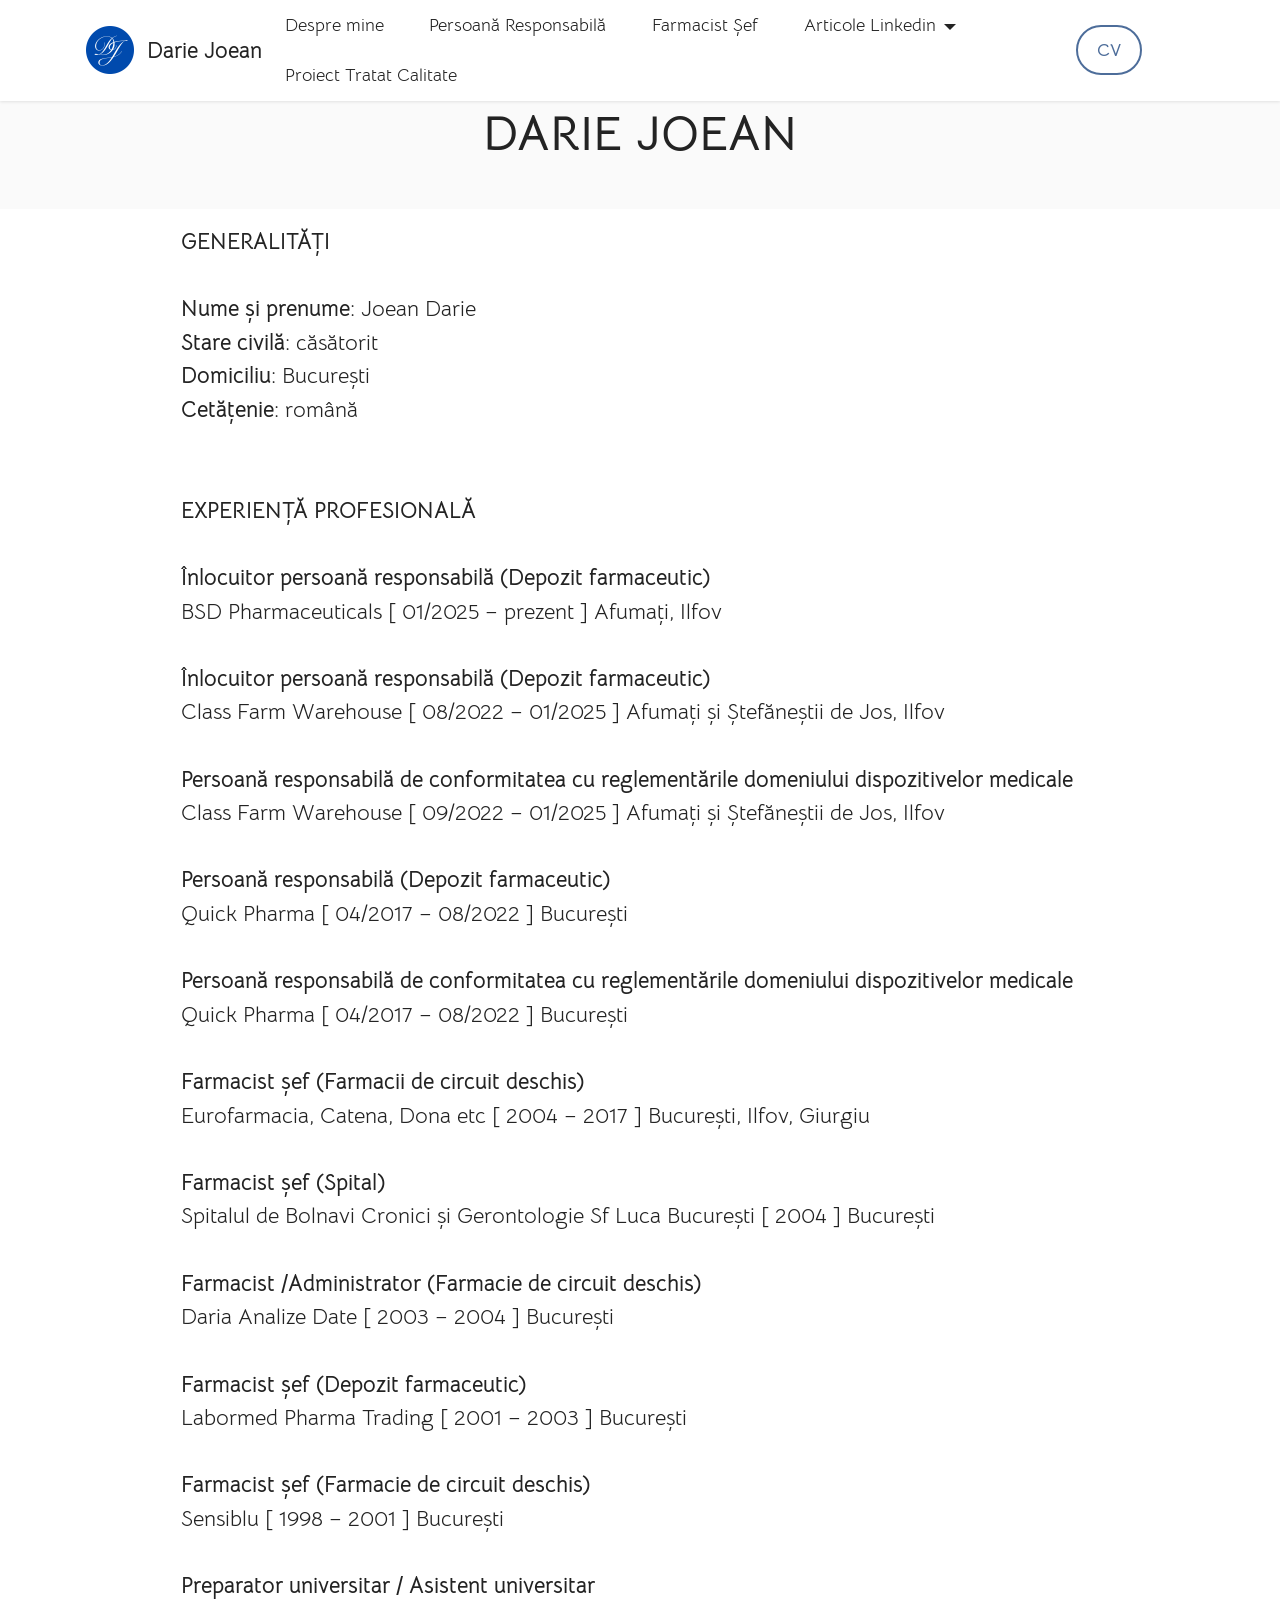
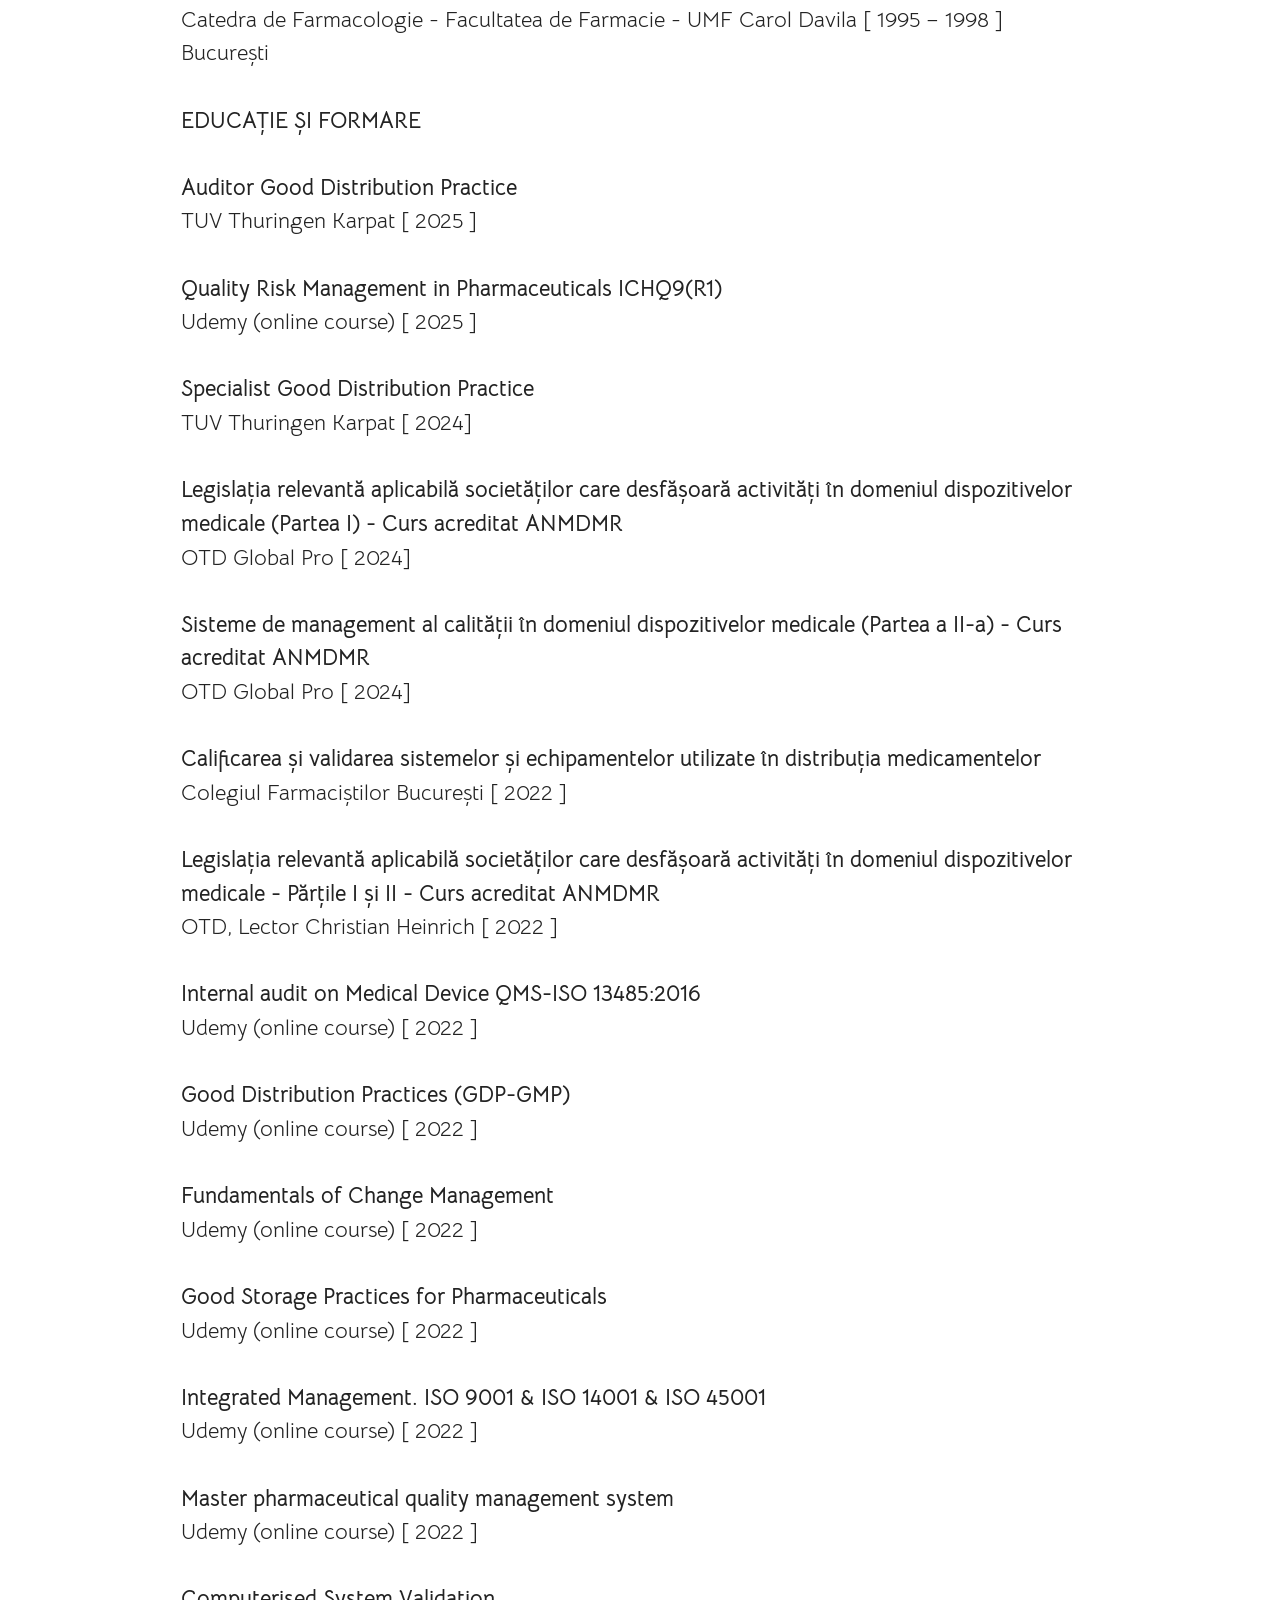
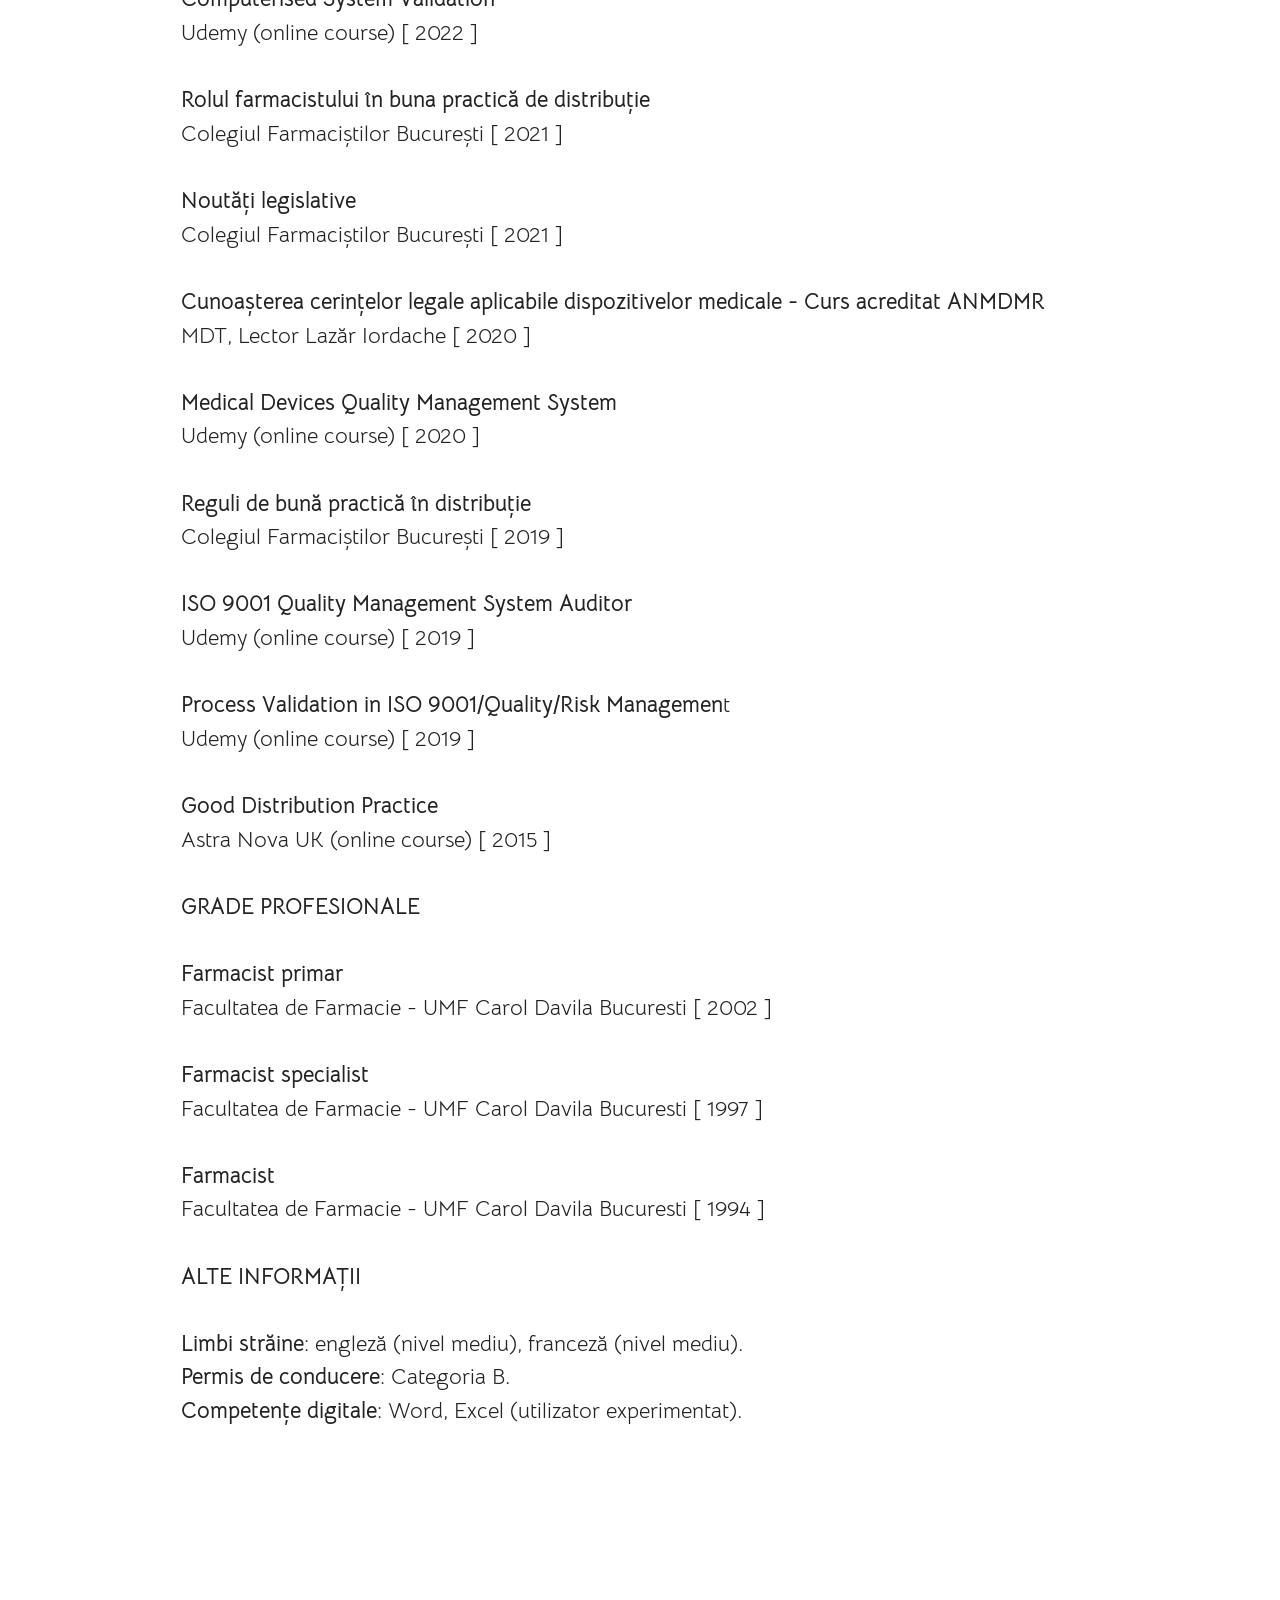
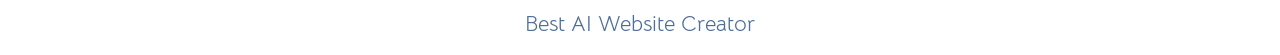
==== commit a7119f5d: "a" ====
--- a/page1.html
+++ b/page1.html
@@ -17,7 +17,7 @@
   <link rel="stylesheet" href="assets/theme/css/style.css">
   <link rel="preload" href="https://fonts.googleapis.com/css?family=Bellota+Text:300,300i,400,400i,700,700i&display=swap" as="style" onload="this.onload=null;this.rel='stylesheet'">
   <noscript><link rel="stylesheet" href="https://fonts.googleapis.com/css?family=Bellota+Text:300,300i,400,400i,700,700i&display=swap"></noscript>
-  <link rel="preload" as="style" href="assets/mobirise/css/mbr-additional.css?v=M4a1UM"><link rel="stylesheet" href="assets/mobirise/css/mbr-additional.css?v=M4a1UM" type="text/css">
+  <link rel="preload" as="style" href="assets/mobirise/css/mbr-additional.css?v=p53Sag"><link rel="stylesheet" href="assets/mobirise/css/mbr-additional.css?v=p53Sag" type="text/css">
 
   
   
@@ -49,7 +49,7 @@
                 <ul class="navbar-nav nav-dropdown" data-app-modern-menu="true"><li class="nav-item"><a class="nav-link link text-black text-primary display-4" href="index.html">Despre mine</a></li>
                     <li class="nav-item"><a class="nav-link link text-black text-primary display-4" href="page2.html">Persoană Responsabilă</a></li>
                     <li class="nav-item"><a class="nav-link link text-black text-primary display-4" href="page3.html">Farmacist Șef</a>
-                    </li><li class="nav-item dropdown"><a class="nav-link link text-black text-primary dropdown-toggle show display-4" href="page3.html" data-toggle="dropdown-submenu" data-bs-toggle="dropdown" data-bs-auto-close="outside" aria-expanded="true">Articole Linkedin</a><div class="dropdown-menu show" aria-labelledby="dropdown-200" data-bs-popper="none"><div class="dropdown"><a class="text-black text-primary dropdown-item dropdown-toggle display-4" href="page3.html" data-toggle="dropdown-submenu" data-bs-toggle="dropdown" data-bs-auto-close="outside" aria-expanded="false">Despre Proceduri<br></a><div class="dropdown-menu dropdown-submenu" aria-labelledby="dropdown-962"><a class="text-black text-primary show dropdown-item display-4" href="https://www.linkedin.com/pulse/despre-proceduri-1-no%C8%9Biuni-introductive-darie-joean-r078f/" target="_blank">Noțiuni introductive<br></a><a class="text-black text-primary show dropdown-item display-4" href="https://www.linkedin.com/pulse/despre-proceduri-2-suportul-procedurii-darie-joean-nennf/" target="_blank">Suportul procedurii</a><a class="text-black text-primary show dropdown-item display-4" href="https://www.linkedin.com/pulse/despre-proceduri-3-estetica-procedurii-darie-joean-zq36f/" target="_blank">Estetica procedurii</a><a class="text-black text-primary show dropdown-item display-4" href="https://www.linkedin.com/pulse/despre-proceduri-4-tehnoredactarea-procedurilor-darie-joean-az4xc/" target="_blank">Tehnoredactarea procedurilor</a><a class="text-black text-primary show dropdown-item display-4" href="https://www.linkedin.com/pulse/despre-proceduri-5-structura-procedurii-darie-joean-mjdif/" target="_blank">Structura procedurii</a><a class="text-black text-primary show dropdown-item display-4" href="https://www.linkedin.com/pulse/despre-proceduri-6-conformitatea-cu-reglement%C4%83rile-darie-joean-s2vpf/" target="_blank">Conformitatea cu reglementările</a><a class="text-black text-primary show dropdown-item display-4" href="https://www.linkedin.com/pulse/despre-proceduri-7-difuzarea-%C8%99i-retragerea-darie-joean-ui5af/" target="_blank">Difuzarea și retragerea procedurilor</a><a class="text-black text-primary show dropdown-item display-4" href="https://www.linkedin.com/pulse/despre-proceduri-8-instruirea-%C8%99i-testarea-darie-joean-1tjbf/" target="_blank">Instruirea și testarea</a><a class="text-black text-primary show dropdown-item display-4" href="https://www.linkedin.com/pulse/despre-proceduri-9-un-exemplu-de-procedur%C4%83-darie-joean-qs60f/" target="_blank">Un exemplu de procedură</a><a class="text-black text-primary show dropdown-item display-4" href="https://www.linkedin.com/pulse/despre-proceduri-10-concluzii-finale-darie-joean-nxrzf/" target="_blank">Concluzii finale</a></div></div><div class="dropdown open"><a class="text-black text-primary dropdown-item show dropdown-toggle display-4" href="https://www.linkedin.com/pulse/despre-%C3%AEnlocuitorul-persoanei-responsabile-darie-joean-udvkf/" data-toggle="dropdown-submenu" data-bs-toggle="dropdown" data-bs-auto-close="outside" aria-expanded="true">Despre IPR<br></a><div class="dropdown-menu dropdown-submenu" data-bs-popper="none" aria-labelledby="dropdown-214"><a class="text-black text-primary dropdown-item show display-4" href="https://www.linkedin.com/pulse/despre-%25C3%25AEnlocuitorul-persoanei-responsabile-darie-joean-udvkf/" target="_blank">Câteva gânduri</a></div></div></div></li><li class="nav-item"><a class="nav-link link text-black show text-primary display-4" href="page4.html" aria-expanded="false">Proiect Tratat Calitate</a></li></ul>
+                    </li><li class="nav-item dropdown"><a class="nav-link link text-black text-primary dropdown-toggle show display-4" href="page3.html" data-toggle="dropdown-submenu" data-bs-toggle="dropdown" data-bs-auto-close="outside" aria-expanded="true">Articole Linkedin</a><div class="dropdown-menu show" aria-labelledby="dropdown-200" data-bs-popper="none"><div class="dropdown"><a class="text-black text-primary dropdown-item dropdown-toggle display-4" href="page3.html" data-toggle="dropdown-submenu" data-bs-toggle="dropdown" data-bs-auto-close="outside" aria-expanded="false">Despre Proceduri<br></a><div class="dropdown-menu dropdown-submenu" aria-labelledby="dropdown-962"><a class="text-black text-primary show dropdown-item display-4" href="https://www.linkedin.com/pulse/despre-proceduri-1-no%C8%9Biuni-introductive-darie-joean-r078f/" target="_blank">Noțiuni introductive<br></a><a class="text-black text-primary show dropdown-item display-4" href="https://www.linkedin.com/pulse/despre-proceduri-2-suportul-procedurii-darie-joean-nennf/" target="_blank">Suportul procedurii</a><a class="text-black text-primary show dropdown-item display-4" href="https://www.linkedin.com/pulse/despre-proceduri-3-estetica-procedurii-darie-joean-zq36f/" target="_blank">Estetica procedurii</a><a class="text-black text-primary show dropdown-item display-4" href="https://www.linkedin.com/pulse/despre-proceduri-4-tehnoredactarea-procedurilor-darie-joean-az4xc/" target="_blank">Tehnoredactarea procedurilor</a><a class="text-black text-primary show dropdown-item display-4" href="https://www.linkedin.com/pulse/despre-proceduri-5-structura-procedurii-darie-joean-mjdif/" target="_blank">Structura procedurii</a><a class="text-black text-primary show dropdown-item display-4" href="https://www.linkedin.com/pulse/despre-proceduri-6-conformitatea-cu-reglement%C4%83rile-darie-joean-s2vpf/" target="_blank">Conformitatea cu reglementările</a><a class="text-black text-primary show dropdown-item display-4" href="https://www.linkedin.com/pulse/despre-proceduri-7-difuzarea-%C8%99i-retragerea-darie-joean-ui5af/" target="_blank">Difuzarea și retragerea procedurilor</a><a class="text-black text-primary show dropdown-item display-4" href="https://www.linkedin.com/pulse/despre-proceduri-8-instruirea-%C8%99i-testarea-darie-joean-1tjbf/" target="_blank">Instruirea și testarea</a><a class="text-black text-primary show dropdown-item display-4" href="https://www.linkedin.com/pulse/despre-proceduri-9-un-exemplu-de-procedur%C4%83-darie-joean-qs60f/" target="_blank">Un exemplu de procedură</a><a class="text-black text-primary show dropdown-item display-4" href="https://www.linkedin.com/pulse/despre-proceduri-10-concluzii-finale-darie-joean-nxrzf/" target="_blank">Concluzii finale</a></div></div><div class="dropdown"><a class="text-black text-primary dropdown-item show dropdown-toggle display-4" href="https://www.linkedin.com/pulse/despre-%C3%AEnlocuitorul-persoanei-responsabile-darie-joean-udvkf/" data-toggle="dropdown-submenu" data-bs-toggle="dropdown" data-bs-auto-close="outside" aria-expanded="true">Despre IPR<br></a><div class="dropdown-menu dropdown-submenu" data-bs-popper="none" aria-labelledby="dropdown-214"><a class="text-black text-primary dropdown-item show display-4" href="https://www.linkedin.com/pulse/despre-%25C3%25AEnlocuitorul-persoanei-responsabile-darie-joean-udvkf/" target="_blank">Câteva gânduri</a></div></div></div></li><li class="nav-item"><a class="nav-link link text-black show text-primary display-4" href="page4.html" aria-expanded="false">Proiect Tratat Calitate</a></li></ul>
                 
                 <div class="navbar-buttons mbr-section-btn"><a class="btn btn-primary-outline display-4" href="page1.html" target="_blank">CV</a></div>
             </div>
@@ -65,10 +65,9 @@
     <div class="container">
         <div class="row justify-content-center">
             <div class="title col-md-12 col-lg-10">
-                <h3 class="mbr-section-title mbr-fonts-style align-center mb-4 display-1">
+                <h3 class="mbr-section-title mbr-fonts-style align-center mb-4 display-2">
                     <strong>DARIE JOEAN</strong></h3>
-                <h4 class="mbr-section-subtitle align-center mbr-fonts-style mb-4 display-2">Farmacist Primar.
-                </h4>
+                
                 
             </div>
         </div>
